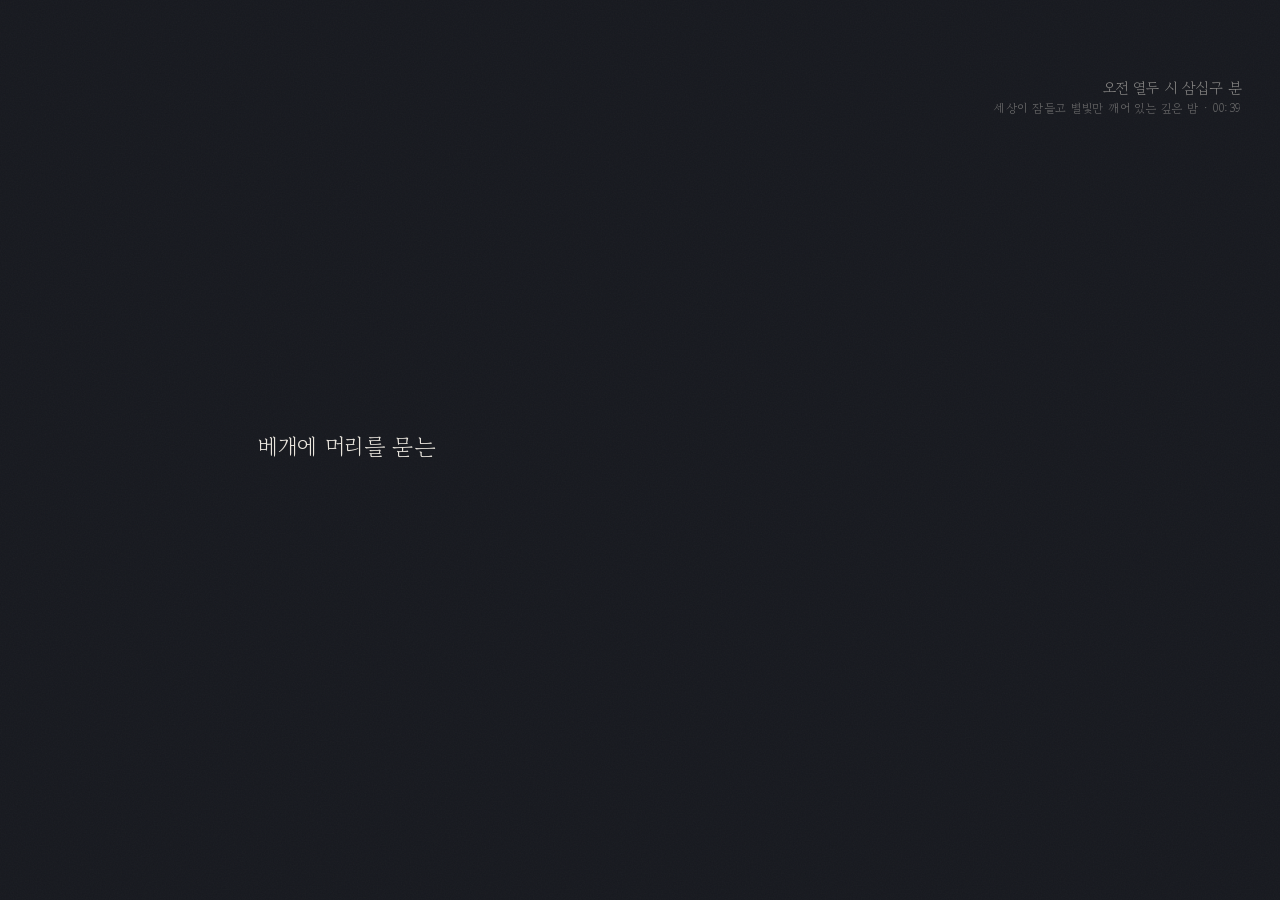
==== index.html @ 90e4124b "Feat: Support clean URL sharing (/dailypoem/:code/) and GitHub Pages 404 redirection" ====
<!DOCTYPE html>
<html lang="ko">
<head>
  <meta charset="UTF-8" />
  <meta name="viewport" content="width=device-width, initial-scale=1.0, maximum-scale=1.0, user-scalable=no, viewport-fit=cover" />
  <meta http-equiv="Cache-Control" content="no-cache, no-store, must-revalidate" />
  <meta http-equiv="Pragma" content="no-cache" />
  <meta http-equiv="Expires" content="0" />
  <meta name="apple-mobile-web-app-capable" content="yes" />
  <meta name="apple-mobile-web-app-status-bar-style" content="black-translucent" />
  <title>감성 타이핑 시집 · 독립형 전자책 & 태블릿 시집 액자</title>
  <meta name="description" content="지친 하루 끝에 한 글자씩 천천히 필사되듯 피어나는 1,000편의 한국어 위로시와 시드 기반 재즈·자연의 소리를 담은 독립형 전자책 감성 시집" />
  <meta name="theme-color" content="#FBF8F3" />

  <!-- Favicon & Apple Touch Icon (300KB 미만 초경량 자체 호스팅 PNG) -->
  <link rel="icon" type="image/png" sizes="64x64" href="./favicon.png" />
  <link rel="apple-touch-icon" sizes="180x180" href="./apple-touch-icon.png" />

  <!-- Open Graph / 카카오톡·SNS 공유 미리보기 메타 태그 (1200x630, 25.3KB 초경량 PNG) -->
  <meta property="og:type" content="website" />
  <meta property="og:locale" content="ko_KR" />
  <meta property="og:site_name" content="감성 타이핑 시집 (Daily Poem)" />
  <meta property="og:url" content="https://poeticecho.github.io/dailypoem/" />
  <meta property="og:title" content="감성 타이핑 시집 · 시와 여백이 머무는 시간" />
  <meta property="og:description" content="1,000편의 다정한 한국어 위로시 · 5대 정예 서체 · 자체 내장 재즈 & 앰비언스 라디오" />
  <meta property="og:image" content="https://poeticecho.github.io/dailypoem/og-image.png" />
  <meta property="og:image:type" content="image/png" />
  <meta property="og:image:width" content="1200" />
  <meta property="og:image:height" content="630" />
  <meta property="og:image:alt" content="감성 타이핑 시집 - 너무 애쓰지 않아도 괜찮다" />

  <!-- Twitter / X Card -->
  <meta name="twitter:card" content="summary_large_image" />
  <meta name="twitter:title" content="감성 타이핑 시집 · 시와 여백이 머무는 시간" />
  <meta name="twitter:description" content="1,000편의 다정한 한국어 위로시 · 5대 정예 서체 · 자체 내장 재즈 & 앰비언스 라디오" />
  <meta name="twitter:image" content="https://poeticecho.github.io/dailypoem/og-image.png" />

  <!-- 1. 자체 호스팅 로컬 서체 번들 최우선 로드 -->
  <link rel="stylesheet" href="./fonts/local-fonts.css" onerror="this.remove()">

  <!-- 2. 로컬 ./fonts/ 미구축 환경을 위한 하이브리드 폴백 -->
  <link rel="stylesheet" href="https://hangeul.pstatic.net/hangeul_static/css/maru-buri.css">
  <link href="https://fonts.googleapis.com/css2?family=Gowun+Dodum&family=Gowun+Batang:wght@400;700&family=Noto+Serif+KR:wght@300;400;600&family=Nanum+Myeongjo:wght@400;700;800&display=swap" rel="stylesheet">

  <style>
    /* 5대 정예 서체 로컬 파일(./fonts/) 최우선 @font-face 정의 */
    @font-face {
      font-family: 'Gowun Dodum';
      font-weight: 400;
      font-style: normal;
      src: local('Gowun Dodum'), local('GowunDodum-Regular'),
           url('./fonts/GowunDodum-Regular.woff2') format('woff2');
      font-display: swap;
    }
    @font-face {
      font-family: 'Gowun Batang';
      font-weight: 400;
      font-style: normal;
      src: local('Gowun Batang'), local('GowunBatang-Regular'),
           url('./fonts/GowunBatang-Regular.woff2') format('woff2');
      font-display: swap;
    }
    @font-face {
      font-family: 'MaruBuri';
      font-weight: 400;
      font-style: normal;
      src: local('MaruBuri'), local('MaruBuri-Regular'),
           url('./fonts/MaruBuri-Regular.woff2') format('woff2'),
           url('https://hangeul.pstatic.net/hangeul_static/webfont/MaruBuri/MaruBuri-Regular.woff2') format('woff2');
      font-display: swap;
    }
    @font-face {
      font-family: 'Noto Serif KR';
      font-weight: 400;
      font-style: normal;
      src: local('Noto Serif KR'), local('NotoSerifKR-Regular'),
           url('./fonts/NotoSerifKR-Regular.woff2') format('woff2');
      font-display: swap;
    }
    @font-face {
      font-family: 'Nanum Myeongjo';
      font-weight: 400;
      font-style: normal;
      src: local('Nanum Myeongjo'), local('NanumMyeongjo'),
           url('./fonts/NanumMyeongjo-Regular.woff2') format('woff2');
      font-display: swap;
    }

    :root {
      --font-size: 23px;
      --poem-line-height: 2.18;
      --stanza-gap: 0.68em;
      --container-v-pad: 1.1rem;
      --clock-opacity: 0.52;
      --clock-scale: 1;
      --poem-shift-x: 0px;
      --poem-shift-y: 0px;
      --stage-v-pad: max(env(safe-area-inset-top, 0px), env(safe-area-inset-bottom, 0px), 1.8rem);
    }

    * {
      box-sizing: border-box;
      -webkit-tap-highlight-color: transparent;
    }

    html {
      -webkit-font-smoothing: subpixel-antialiased;
      -moz-osx-font-smoothing: auto;
      font-smooth: always;
      text-rendering: optimizeLegibility;
      font-kerning: normal;
      height: 100%;
    }

    body {
      margin: 0;
      padding: 0;
      font-size: var(--font-size);
      -webkit-font-smoothing: subpixel-antialiased;
      -moz-osx-font-smoothing: auto;
      font-smooth: always;
      text-rendering: optimizeLegibility;
      transition: background 1.8s cubic-bezier(0.4, 0, 0.2, 1), color 1.4s cubic-bezier(0.4, 0, 0.2, 1);
      min-height: 100vh;
      min-height: 100dvh;
      height: 100%;
      overflow-x: hidden;
      overflow-y: auto;
      position: relative;
      user-select: none;
      display: flex;
      flex-direction: column;
    }

    #viewport-stage {
      flex: 1 0 auto;
      min-height: 100dvh;
      width: 100%;
      display: flex;
      flex-direction: column;
      justify-content: center;
      align-items: center;
      padding-top: var(--stage-v-pad);
      padding-bottom: var(--stage-v-pad);
      padding-left: 2.5%;
      padding-right: 2.5%;
      box-sizing: border-box;
      position: relative;
      z-index: 20;
    }

    #poem-container {
      position: relative;
      z-index: 30;
      width: 95%;
      max-width: 780px;
      padding: var(--container-v-pad) 0.5rem;
      margin: auto 0;
      box-sizing: border-box;
      transform: translate(var(--poem-shift-x), var(--poem-shift-y));
      transition: transform 2s ease, text-align 0.4s ease;
      pointer-events: none;
    }

    #poem {
      white-space: pre;
      line-height: var(--poem-line-height);
      letter-spacing: -0.015em;
      word-break: keep-all;
      display: block;
      width: 100%;
      margin: 0;
      padding: 0;
      text-align: inherit;
      -webkit-font-smoothing: subpixel-antialiased;
      -moz-osx-font-smoothing: auto;
      font-smooth: always;
      text-rendering: optimizeLegibility;
      opacity: 1;
      filter: blur(0px);
      transform: translateY(0);
      transition: opacity 0.85s cubic-bezier(0.4, 0, 0.2, 1),
                  filter 0.85s cubic-bezier(0.4, 0, 0.2, 1),
                  transform 0.85s cubic-bezier(0.4, 0, 0.2, 1);
    }

    #poem.fade-out {
      opacity: 0;
      filter: blur(6px);
      transform: translateY(-8px);
    }

    .stanza-gap {
      display: block;
      height: var(--stanza-gap);
      line-height: 0;
      font-size: 1em;
      user-select: none;
    }

    .cursor {
      display: inline-block;
      font-family: inherit;
      font-weight: 300;
      font-size: 0.95em;
      line-height: 1;
      color: currentColor;
      margin-left: 3px;
      position: relative;
      top: 3px;
      text-shadow: 0 0 5px currentColor;
      animation: breathe 1.4s ease-in-out infinite;
    }

    @keyframes breathe {
      0%, 100% { opacity: 0.82; }
      50% { opacity: 0.12; }
    }

    /* 📖 전자책 3분할 터치 인터랙션 레이어 (좌측 / 중앙 / 우측 각각 최초 1회만 가이드 표출) */
    #ereader-touch-zone {
      position: fixed;
      inset: 0;
      z-index: 25;
      display: flex;
      pointer-events: auto;
      user-select: none;
    }
    .touch-zone-col {
      height: 100%;
      cursor: pointer;
      position: relative;
    }
    #zone-prev { width: 28%; }
    #zone-center { width: 44%; }
    #zone-next { width: 28%; }

    /* 💖 인스타그램 스타일 중앙 더블탭 하트 블룸 애니메이션 (숫자 노출 없이 감성 하트만 피어남) */
    #heart-burst {
      position: fixed;
      top: 50%;
      left: 50%;
      transform: translate(-50%, -50%) scale(0);
      z-index: 190;
      pointer-events: none;
      opacity: 0;
      filter: drop-shadow(0 8px 24px rgba(214, 90, 90, 0.35));
    }
    #heart-burst.animate {
      animation: heartBloom 0.95s cubic-bezier(0.175, 0.885, 0.32, 1.275) forwards;
    }
    @keyframes heartBloom {
      0% { transform: translate(-50%, -50%) scale(0); opacity: 0; }
      25% { transform: translate(-50%, -50%) scale(1.18); opacity: 0.92; }
      45% { transform: translate(-50%, -50%) scale(0.96); opacity: 0.95; }
      70% { transform: translate(-50%, -50%) scale(1.04); opacity: 0.88; }
      100% { transform: translate(-50%, -58%) scale(1.12); opacity: 0; }
    }

    /* 💬 전자책 조작 피드백 팝업 알림 (HUD) */
    #touch-hud {
      position: fixed;
      top: 50%;
      left: 50%;
      transform: translate(-50%, -50%) scale(0.92);
      background: rgba(28, 32, 38, 0.86);
      color: #F0F4F8;
      backdrop-filter: blur(14px);
      -webkit-backdrop-filter: blur(14px);
      padding: 0.72rem 1.35rem;
      border-radius: 9999px;
      border: 1px solid rgba(255, 255, 255, 0.16);
      font-family: 'Gowun Dodum', sans-serif;
      font-size: 0.88rem;
      box-shadow: 0 10px 30px rgba(0, 0, 0, 0.28);
      z-index: 180;
      pointer-events: none;
      opacity: 0;
      transition: opacity 0.25s ease, transform 0.25s cubic-bezier(0.34, 1.56, 0.64, 1);
      display: flex;
      align-items: center;
      gap: 0.5rem;
      white-space: nowrap;
    }
    body:not(.dark-ui) #touch-hud {
      background: rgba(250, 246, 238, 0.92);
      color: #2F2A25;
      border-color: rgba(0, 0, 0, 0.12);
    }
    #touch-hud.show {
      opacity: 1;
      transform: translate(-50%, -50%) scale(1);
    }

    /* 🕰️ 다이나믹 감성 시계 */
    #ambient-clock {
      position: fixed;
      z-index: 10;
      pointer-events: none;
      opacity: var(--clock-opacity);
      transform: scale(var(--clock-scale));
      transition: opacity 0.9s cubic-bezier(0.4, 0, 0.2, 1),
                  top 1.2s cubic-bezier(0.4, 0, 0.2, 1),
                  bottom 1.2s cubic-bezier(0.4, 0, 0.2, 1),
                  left 1.2s cubic-bezier(0.4, 0, 0.2, 1),
                  right 1.2s cubic-bezier(0.4, 0, 0.2, 1),
                  transform 0.9s cubic-bezier(0.4, 0, 0.2, 1);
      display: flex;
      flex-direction: column;
      gap: 0.25rem;
      max-width: 320px;
    }
    #ambient-clock.clock-fade { opacity: 0 !important; }
    #ambient-clock.clock-hidden { display: none !important; }

    #ambient-clock.pos-top-left { top: 2.2rem; left: 2.4rem; text-align: left; align-items: flex-start; }
    #ambient-clock.pos-bottom-left { bottom: 2.2rem; left: 2.4rem; text-align: left; align-items: flex-start; }
    #ambient-clock.pos-bottom-right { bottom: 2.2rem; right: 2.4rem; text-align: right; align-items: flex-end; }
    #ambient-clock.pos-top-right { top: 4.8rem; right: 2.4rem; text-align: right; align-items: flex-end; }
    #ambient-clock.pos-bottom-center { bottom: 2rem; left: 50%; transform: translateX(-50%) scale(var(--clock-scale)); text-align: center; align-items: center; }

    .clock-poetic-main { font-size: 0.93rem; font-weight: 400; letter-spacing: -0.01em; line-height: 1.5; }
    .clock-poetic-sub { font-size: 0.74rem; opacity: 0.72; letter-spacing: 0.04em; }
    .clock-digital-large { font-size: 2.1rem; font-weight: 300; letter-spacing: 0.04em; line-height: 1.1; }
    .clock-vertical-wrap { writing-mode: vertical-rl; text-orientation: upright; font-size: 0.86rem; letter-spacing: 0.16em; line-height: 1.8; max-height: 220px; border-right: 1px solid currentColor; padding-right: 0.55rem; }
    .clock-analog-row { display: flex; align-items: center; gap: 0.65rem; }

    /* 📻 하단 미니멀 상태 표시줄 */
    #status-caption {
      position: fixed;
      bottom: 1.1rem;
      left: 50%;
      transform: translateX(-50%);
      z-index: 15;
      font-size: 0.72rem;
      letter-spacing: 0.03em;
      opacity: 0.38;
      display: flex;
      align-items: center;
      gap: 0.6rem;
      pointer-events: none;
      transition: opacity 0.5s ease;
      white-space: nowrap;
    }
    .radio-wave-dot {
      display: inline-block;
      width: 6px;
      height: 6px;
      border-radius: 50%;
      background: currentColor;
      animation: radioPulse 2s ease-in-out infinite;
    }
    @keyframes radioPulse {
      0%, 100% { opacity: 0.3; transform: scale(0.85); }
      50% { opacity: 1; transform: scale(1.2); }
    }

    /* 🪶 상단 미니멀 트리거 아이콘 (평소엔 0% 완전 투명화) */
    #nav-trigger-wrap {
      position: fixed;
      top: max(env(safe-area-inset-top, 0px), 1.1rem);
      right: max(env(safe-area-inset-right, 0px), 1.2rem);
      z-index: 160;
    }

    #gear-trigger-btn {
      width: 40px;
      height: 40px;
      border-radius: 50%;
      background: rgba(128, 128, 128, 0.14);
      color: inherit;
      border: 1px solid rgba(128, 128, 128, 0.22);
      backdrop-filter: blur(12px);
      -webkit-backdrop-filter: blur(12px);
      display: flex;
      align-items: center;
      justify-content: center;
      cursor: pointer;
      opacity: 0.35;
      transition: opacity 0.4s ease, transform 0.25s ease, background 0.3s ease;
      box-shadow: 0 4px 16px rgba(0, 0, 0, 0.06);
    }
    #gear-trigger-btn:hover, #gear-trigger-btn:focus-visible {
      opacity: 1 !important;
      transform: scale(1.06);
      background: rgba(128, 128, 128, 0.25);
    }

    body.idle-zen #gear-trigger-btn {
      opacity: 0 !important;
      pointer-events: none;
    }
    body.active-touch #gear-trigger-btn {
      opacity: 0.45;
      pointer-events: auto;
    }

    /* 일반 설정 팝업 메뉴: 최상단 '현재 시 공유하기' + '음악 켜기' + 탐색/전체화면/상세설정 */
    #controls-popup {
      position: absolute;
      top: calc(100% + 0.5rem);
      right: 0;
      background: rgba(250, 247, 242, 0.96);
      color: #2E2925;
      border: 1px solid rgba(128, 128, 128, 0.28);
      backdrop-filter: blur(20px);
      -webkit-backdrop-filter: blur(20px);
      border-radius: 18px;
      padding: 0.45rem 0.52rem;
      box-shadow: 0 16px 40px rgba(0, 0, 0, 0.18);
      display: flex;
      flex-direction: column;
      gap: 0.26rem;
      min-width: 182px;
      opacity: 0;
      pointer-events: none;
      transform: translateY(-8px) scale(0.96);
      transform-origin: top right;
      transition: all 0.24s cubic-bezier(0.4, 0, 0.2, 1);
      z-index: 170;
    }
    body.dark-ui #controls-popup {
      background: rgba(26, 29, 36, 0.96);
      color: #E6E9EF;
      border-color: rgba(255, 255, 255, 0.16);
    }
    #controls-popup.open {
      opacity: 1;
      pointer-events: auto;
      transform: translateY(0) scale(1);
    }

    .popup-item-btn {
      background: rgba(128, 128, 128, 0.06);
      border: 1px solid transparent;
      color: inherit;
      font-family: 'Gowun Dodum', sans-serif;
      font-size: 0.81rem;
      padding: 0.38rem 0.62rem;
      border-radius: 10px;
      cursor: pointer;
      display: flex;
      align-items: center;
      gap: 0.5rem;
      transition: all 0.2s ease;
      white-space: nowrap;
      text-align: left;
      width: 100%;
      text-decoration: none;
    }
    .popup-item-btn:hover {
      background: rgba(128, 128, 128, 0.16);
      transform: translateX(-2px);
    }
    .popup-item-btn.active-toggle {
      background: rgba(128, 128, 128, 0.24);
      border-color: currentColor;
      font-weight: 700;
    }
    .popup-divider {
      height: 1px;
      background: rgba(128, 128, 128, 0.18);
      margin: 0.1rem 0.2rem;
    }

    /* 🎷 자체 내장 Pixelmood Graphite 카세트 플레이어 위젯 */
    #pixelmood-dock {
      position: fixed;
      bottom: max(env(safe-area-inset-bottom, 0px), 1.6rem);
      right: max(env(safe-area-inset-right, 0px), 1.2rem);
      width: 256px;
      z-index: 150;
      background: linear-gradient(180deg, #282B30 0%, #1C1E22 100%);
      color: #E2E6EC;
      border: 1px solid #3B4048;
      border-radius: 14px;
      box-shadow: 0 14px 34px rgba(0, 0, 0, 0.36), inset 0 1px 0 rgba(255, 255, 255, 0.08);
      padding: 0.65rem 0.7rem 0.7rem;
      display: none;
      flex-direction: column;
      gap: 0.5rem;
      font-family: 'Gowun Dodum', monospace, sans-serif;
      opacity: 0.94;
      transition: opacity 0.3s ease, transform 0.3s ease;
    }
    #pixelmood-dock.open { display: flex; }
    #pixelmood-dock:hover { opacity: 1; }

    .pm-top-row { display: flex; align-items: center; justify-content: space-between; font-size: 0.68rem; color: #9AA3B0; }
    .pm-badge { background: #141619; padding: 0.12rem 0.42rem; border-radius: 4px; border: 1px solid #32363E; color: #A8D8B9; font-family: monospace; font-size: 0.66rem; }
    .pm-close-btn { background: none; border: none; color: #9AA3B0; cursor: pointer; font-size: 0.8rem; padding: 0 0.2rem; }
    .pm-screen-box { position: relative; background: #0F1115; border: 2px solid #14161A; border-radius: 8px; overflow: hidden; height: 88px; box-shadow: inset 0 2px 8px rgba(0, 0, 0, 0.7); }
    #pm-pixel-canvas { width: 100%; height: 100%; display: block; image-rendering: pixelated; }
    .pm-lcd-overlay { position: absolute; inset: 0; padding: 0.38rem 0.5rem; display: flex; flex-direction: column; justify-content: space-between; pointer-events: none; font-family: monospace; }
    .pm-lcd-top { display: flex; justify-content: space-between; font-size: 0.65rem; color: #F4D06F; }
    .pm-lcd-bottom { display: flex; justify-content: space-between; align-items: flex-end; font-size: 0.62rem; color: #C8D6E5; }
    .pm-controls-row { display: grid; grid-template-columns: 1fr 1.3fr 1fr; gap: 0.38rem; }
    .pm-hw-btn { background: linear-gradient(180deg, #353941 0%, #26292F 100%); border: 1px solid #454A54; color: #E2E6EC; border-radius: 7px; padding: 0.36rem 0; font-family: monospace; font-size: 0.75rem; font-weight: 700; cursor: pointer; display: flex; align-items: center; justify-content: center; box-shadow: 0 2px 4px rgba(0, 0, 0, 0.35); }
    .pm-hw-btn:active, .pm-hw-btn.pm-active { transform: translateY(1px); background: #1E2228; border-color: #78A890; color: #A8D8B9; }

    /* ⚙️ 상세 액자 설정 모달 */
    #settings-backdrop {
      position: fixed;
      inset: 0;
      background: rgba(0, 0, 0, 0.34);
      backdrop-filter: blur(4px);
      -webkit-backdrop-filter: blur(4px);
      z-index: 200;
      opacity: 0;
      pointer-events: none;
      transition: opacity 0.28s ease;
    }
    #settings-backdrop.open {
      opacity: 1;
      pointer-events: auto;
    }

    #settings-modal {
      position: fixed;
      top: 50%;
      left: 50%;
      transform: translate(-50%, -48%) scale(0.96);
      width: min(92vw, 430px);
      max-height: calc(100dvh - max(env(safe-area-inset-top, 16px), 24px) - max(env(safe-area-inset-bottom, 16px), 24px));
      z-index: 210;
      background: rgba(250, 247, 242, 0.97);
      color: #2E2925;
      backdrop-filter: blur(20px);
      -webkit-backdrop-filter: blur(20px);
      border: 1px solid rgba(128, 128, 128, 0.25);
      border-radius: 20px;
      box-shadow: 0 20px 50px rgba(0, 0, 0, 0.24);
      font-family: 'Gowun Dodum', sans-serif;
      font-size: 0.82rem;
      display: flex;
      flex-direction: column;
      overflow: hidden;
      opacity: 0;
      pointer-events: none;
      transition: all 0.28s cubic-bezier(0.4, 0, 0.2, 1);
    }
    body.dark-ui #settings-modal {
      background: rgba(26, 29, 36, 0.97);
      color: #E6E9EF;
      border-color: rgba(255, 255, 255, 0.15);
    }
    #settings-modal.open {
      opacity: 1;
      pointer-events: auto;
      transform: translate(-50%, -50%) scale(1);
    }

    .settings-header {
      flex: 0 0 auto;
      display: flex;
      align-items: center;
      justify-content: space-between;
      border-bottom: 1px solid rgba(128, 128, 128, 0.18);
      padding: 0.78rem 1.15rem;
      background: inherit;
      z-index: 5;
    }
    .settings-title {
      font-family: 'Gowun Batang', serif;
      font-size: 0.98rem;
      font-weight: 700;
      margin: 0;
    }
    .close-btn {
      flex: 0 0 auto;
      background: rgba(128, 128, 128, 0.1);
      border: 1px solid rgba(128, 128, 128, 0.25);
      color: inherit;
      width: 28px;
      height: 28px;
      border-radius: 50%;
      cursor: pointer;
      display: flex;
      align-items: center;
      justify-content: center;
      font-size: 0.88rem;
      line-height: 1;
    }
    .close-btn:hover {
      background: rgba(128, 128, 128, 0.22);
    }

    .settings-body {
      flex: 1 1 auto;
      overflow-y: auto;
      padding: 0.65rem 1.15rem 0.85rem;
    }

    .settings-section {
      margin-bottom: 0.68rem;
      padding-bottom: 0.58rem;
      border-bottom: 1px dashed rgba(128, 128, 128, 0.18);
    }
    .settings-section:last-child {
      margin-bottom: 0;
      padding-bottom: 0;
      border-bottom: none;
    }
    .sec-label {
      font-family: 'Gowun Batang', serif;
      font-size: 0.82rem;
      font-weight: 700;
      margin-bottom: 0.4rem;
      display: flex;
      align-items: center;
      justify-content: space-between;
    }
    .setting-row {
      display: flex;
      align-items: center;
      justify-content: space-between;
      gap: 0.5rem;
      margin-bottom: 0.34rem;
      font-size: 0.78rem;
    }
    .setting-row:last-child {
      margin-bottom: 0;
    }
    .setting-row > span:first-child {
      flex: 1 1 auto;
      white-space: nowrap;
      overflow: hidden;
      text-overflow: ellipsis;
    }
    .setting-select, .setting-range, .setting-input, .setting-action-btn {
      font-family: inherit;
      font-size: 0.76rem;
      padding: 0.25rem 0.46rem;
      border-radius: 8px;
      border: 1px solid rgba(128, 128, 128, 0.3);
      background: rgba(128, 128, 128, 0.08);
      color: inherit;
      outline: none;
      text-decoration: none;
      display: inline-flex;
      align-items: center;
      gap: 0.3rem;
    }
    .setting-select {
      width: 162px;
      max-width: 48vw;
      text-overflow: ellipsis;
    }
    .setting-action-btn {
      cursor: pointer;
      white-space: nowrap;
    }
    .setting-action-btn:hover {
      background: rgba(128, 128, 128, 0.18);
    }
    .setting-input {
      width: 96px;
      text-align: center;
      font-family: monospace;
    }
    .setting-range {
      padding: 0;
      width: 120px;
      accent-color: #6B5B4D;
    }

    .toggle-switch { position: relative; display: inline-block; width: 38px; height: 20px; flex: 0 0 auto; }
    .toggle-switch input { opacity: 0; width: 0; height: 0; }
    .slider-round { position: absolute; cursor: pointer; inset: 0; background-color: rgba(128, 128, 128, 0.3); transition: 0.25s; border-radius: 20px; }
    .slider-round:before { position: absolute; content: ""; height: 14px; width: 14px; left: 3px; bottom: 3px; background-color: #fff; transition: 0.25s; border-radius: 50%; }
    input:checked + .slider-round { background-color: #5C4B3B; }
    body.dark-ui input:checked + .slider-round { background-color: #8FA89B; }
    input:checked + .slider-round:before { transform: translateX(18px); }

    @media (max-width: 640px) {
      :root {
        --font-size: 20px;
        --stage-v-pad: max(env(safe-area-inset-top, 0px), env(safe-area-inset-bottom, 0px), 1.6rem);
      }
      #poem-container {
        width: 95%;
        padding: var(--container-v-pad) 0.2rem;
      }
      #ambient-clock.pos-top-left, #ambient-clock.pos-top-right { top: 1rem; }
      #ambient-clock.pos-bottom-left, #ambient-clock.pos-bottom-right { bottom: 2rem; }
      #pixelmood-dock {
        right: 50%;
        transform: translateX(50%);
        bottom: 2rem;
      }
    }
  </style>
</head>
<body>
  <!-- 은은한 아날로그 종이 질감 오버레이 -->
  <svg id="paper-texture" aria-hidden="true" style="position:fixed;top:0;left:0;width:100vw;height:100vh;pointer-events:none;opacity:0.028;z-index:999;">
    <filter id="noise">
      <feTurbulence type="fractalNoise" baseFrequency="0.75" numOctaves="3" stitchTiles="stitch" />
    </filter>
    <rect width="100%" height="100%" filter="url(#noise)" />
  </svg>

  <!-- 📖 전자책 3분할 터치 인터랙션 영역 (기본 브라우저 title 툴팁 제거 & 구역별 최초 1회만 소프트 안내 표출) -->
  <div id="ereader-touch-zone" aria-label="전자책 터치 영역">
    <div id="zone-prev" class="touch-zone-col"></div>
    <div id="zone-center" class="touch-zone-col"></div>
    <div id="zone-next" class="touch-zone-col"></div>
  </div>

  <!-- 💖 인스타그램 스타일 중앙 더블클릭/더블탭 하트 애니메이션 -->
  <div id="heart-burst" aria-hidden="true">
    <svg width="86" height="86" viewBox="0 0 24 24" fill="#D96B6B" stroke="#FBF8F3" stroke-width="1.2" stroke-linecap="round" stroke-linejoin="round">
      <path d="M20.84 4.61a5.5 5.5 0 0 0-7.78 0L12 5.67l-1.06-1.06a5.5 5.5 0 0 0-7.78 7.78l1.06 1.06L12 21.23l7.78-7.78 1.06-1.06a5.5 5.5 0 0 0 0-7.78z"></path>
    </svg>
  </div>

  <!-- 💬 전자책 조작 피드백 팝업 알림 (HUD) -->
  <div id="touch-hud" role="status" aria-live="polite">
    <span id="hud-icon"></span>
    <span id="hud-text"></span>
  </div>

  <!-- 🕰️ 다이나믹 감성 시계 -->
  <aside id="ambient-clock" class="pos-bottom-right" aria-label="현재 시간">
    <div id="clock-content"></div>
  </aside>

  <!-- 🪶 상단 미니멀 설정 트리거 버튼 -->
  <div id="nav-trigger-wrap" onmouseenter="openControlsPopupOnHover()">
    <button id="gear-trigger-btn" onclick="toggleControlsPopup()" aria-label="설정 메뉴 열기">
      <svg width="18" height="18" viewBox="0 0 24 24" fill="none" stroke="currentColor" stroke-width="2" stroke-linecap="round" stroke-linejoin="round">
        <circle cx="12" cy="12" r="3"></circle>
        <path d="M19.4 15a1.65 1.65 0 0 0 .33 1.82l.06.06a2 2 0 0 1 0 2.83 2 2 0 0 1-2.83 0l-.06-.06a1.65 1.65 0 0 0-1.82-.33 1.65 1.65 0 0 0-1 1.51V21a2 2 0 0 1-2 2 2 2 0 0 1-2-2v-.09A1.65 1.65 0 0 0 9 19.4a1.65 1.65 0 0 0-1.82.33l-.06.06a2 2 0 0 1-2.83 0 2 2 0 0 1 0-2.83l.06-.06a1.65 1.65 0 0 0 .33-1.82 1.65 1.65 0 0 0-1.51-1H3a2 2 0 0 1-2-2 2 2 0 0 1 2-2h.09A1.65 1.65 0 0 0 4.6 9a1.65 1.65 0 0 0-.33-1.82l-.06.06a2 2 0 0 1 0-2.83 2 2 0 0 1 2.83 0l.06.06a1.65 1.65 0 0 0 1.82.33H9a1.65 1.65 0 0 0 1-1.51V3a2 2 0 0 1 2-2 2 2 0 0 1 2 2v.09a1.65 1.65 0 0 0 1 1.51 1.65 1.65 0 0 0 1.82-.33l.06-.06a2 2 0 0 1 2.83 0 2 2 0 0 1 0 2.83l-.06.06a1.65 1.65 0 0 0-.33 1.82V9a1.65 1.65 0 0 0 1.51 1H21a2 2 0 0 1 2 2 2 2 0 0 1-2 2h-.09a1.65 1.65 0 0 0-1.51 1z"></path>
      </svg>
    </button>

    <!-- 일반 설정 팝업 메뉴: 최상단 '현재 시 공유하기' + '음악 켜기' + 탐색/전체화면/통계/상세설정 -->
    <div id="controls-popup" role="menu">
      <button class="popup-item-btn" id="popShareBtn" onclick="shareCurrentPoem(); closeControlsPopup();">
        <svg width="14" height="14" viewBox="0 0 24 24" fill="none" stroke="currentColor" stroke-width="2" stroke-linecap="round" stroke-linejoin="round">
          <circle cx="18" cy="5" r="3"></circle>
          <circle cx="6" cy="12" r="3"></circle>
          <circle cx="18" cy="19" r="3"></circle>
          <line x1="8.59" y1="13.51" x2="15.42" y2="17.49"></line>
          <line x1="15.41" y1="6.51" x2="8.59" y2="10.49"></line>
        </svg>
        <span>현재 시 공유하기</span>
      </button>

      <button class="popup-item-btn" id="popMusicBtn" onclick="toggleMusic(); closeControlsPopup();">
        <span id="popMusicIcon">🎵</span>
        <span id="popMusicText">음악 켜기 (Jazz)</span>
      </button>

      <div class="popup-divider"></div>

      <button class="popup-item-btn" onclick="showPrevPoem(); closeControlsPopup();">
        <span>⏮</span>
        <span>이전 시 (좌측 탭)</span>
      </button>

      <button class="popup-item-btn" onclick="showRandomPoem(false); closeControlsPopup();">
        <span>⏭</span>
        <span>다음 시 (우측 탭)</span>
      </button>

      <button class="popup-item-btn" id="popAutoplayBtn" onclick="toggleAutoPlay(); closeControlsPopup();">
        <span id="popAutoplayIcon">⏸</span>
        <span id="popAutoplayText">자동 감상 중 (중앙 탭)</span>
      </button>

      <button class="popup-item-btn" onclick="cycleAlign(); closeControlsPopup();">
        <span>↔</span>
        <span id="popAlignText">정렬: 중앙</span>
      </button>

      <button class="popup-item-btn" id="popFullscreenBtn" onclick="toggleFullscreen(); closeControlsPopup();">
        <span>⛶</span>
        <span id="popFullscreenText">전체 화면 모드</span>
      </button>

      <div class="popup-divider"></div>

      <div style="display:flex;gap:0.25rem;padding:0.1rem 0.15rem;">
        <button class="popup-item-btn" style="justify-content:center;padding:0.32rem 0;" onclick="changeFontSize(-1)">가−</button>
        <button class="popup-item-btn" style="justify-content:center;padding:0.32rem 0;" onclick="changeFontSize(1)">가+</button>
      </div>

      <a class="popup-item-btn" href="./stats.html">
        <span>📊</span>
        <span>인기 시 · 신작 통계</span>
      </a>

      <button class="popup-item-btn" onclick="toggleSettings(true); closeControlsPopup();">
        <span>⚙️</span>
        <span>상세 액자 설정</span>
      </button>
    </div>
  </div>

  <!-- 📱 뷰포트 래퍼: 95% 폭 활용 & 상하 대칭 정렬 & 동일 서체 활자 커서(|) -->
  <div id="viewport-stage">
    <main id="poem-container">
      <div id="poem"><span id="typed"></span><span id="cursor" class="cursor" style="display:none" aria-hidden="true">|</span></div>
    </main>
  </div>

  <!-- 📻 하단 상태 캡션 (기본: 시 번호 책갈피 OFF) -->
  <div id="status-caption">
    <span id="radio-status-badge" style="display:none;">
      <span class="radio-wave-dot"></span>
      <span id="radio-channel-label">JAZZ · SEED #2494034659</span>
    </span>
    <span id="poem-index-badge" style="display:none;"></span>
  </div>

  <!-- 🎷 자체 내장 Pixelmood Graphite 카세트 플레이어 위젯 -->
  <aside id="pixelmood-dock" aria-label="내장 Pixelmood 플레이어">
    <div class="pm-top-row">
      <span>PIXELMOOD · SELF-HOSTED</span>
      <span class="pm-badge" id="pm-status-chip">-READY-</span>
      <button class="pm-close-btn" onclick="togglePixelmoodDock(false)">✕</button>
    </div>

    <div class="pm-screen-box">
      <canvas id="pm-pixel-canvas" width="96" height="42"></canvas>
      <div class="pm-lcd-overlay">
        <div class="pm-lcd-top">
          <span id="pm-lcd-style">STYLE: JAZZ</span>
          <span id="pm-lcd-amb">AMB: RND(L5)</span>
        </div>
        <div class="pm-lcd-bottom">
          <span id="pm-lcd-seed">SEED 2494034659</span>
          <span id="pm-lcd-bpm">72 BPM</span>
        </div>
      </div>
    </div>

    <div class="pm-controls-row">
      <button class="pm-hw-btn" onclick="prevPixelSeed()">|&lt;</button>
      <button class="pm-hw-btn" id="pm-play-btn" onclick="toggleMusic()">▶ PLAY</button>
      <button class="pm-hw-btn" onclick="nextPixelSeed()">&gt;|</button>
    </div>
  </aside>

  <!-- ⚙️ 상세 액자 설정 모달 -->
  <div id="settings-backdrop" onclick="toggleSettings(false)"></div>
  <section id="settings-modal" role="dialog" aria-labelledby="settingsModalTitle">
    <div class="settings-header">
      <h2 class="settings-title" id="settingsModalTitle">✨ 상세 액자 설정</h2>
      <button class="close-btn" onclick="toggleSettings(false)" aria-label="닫기">✕</button>
    </div>

    <div class="settings-body">
      <!-- 섹션 1: 자체 내장 Pixelmood 엔진 & 라디오 방송 설정 -->
      <div class="settings-section">
        <div class="sec-label">
          <span>🎷 배경 음악 & 픽셀 라디오</span>
          <label class="toggle-switch">
            <input type="checkbox" id="chkMusicOn" onchange="setMusicState(this.checked)">
            <span class="slider-round"></span>
          </label>
        </div>

        <div class="setting-row">
          <span>연주 스타일</span>
          <select id="selAudioChannel" class="setting-select" onchange="changeAudioChannel(this.value)">
            <option value="jazz">Jazz (피아노·재즈기타)</option>
            <option value="lofi">Lo-Fi (일렉피아노·브러시)</option>
            <option value="late_fm">심야 FM 93.1 라디오</option>
            <option value="nocturne">녹턴 & 오르골</option>
            <option value="ambient">새벽 숲 싱잉볼 명상</option>
          </select>
        </div>

        <div class="setting-row">
          <span>배경 자연음</span>
          <select id="selAmbientLayer" class="setting-select" onchange="changeAmbientLayer(this.value)">
            <option value="random">자동 블렌딩 (Random)</option>
            <option value="rain">창가 빗소리 (Rain)</option>
            <option value="birds">숲속 산새 (Birds)</option>
            <option value="vinyl">LP 레코드 온기 (Vinyl)</option>
            <option value="none">선율만 듣기 (Off)</option>
          </select>
        </div>

        <div class="setting-row">
          <span>자연음 농도 (Lv.<span id="lblAmbLevel">5</span>)</span>
          <input type="range" id="rngAmbLevel" class="setting-range" min="0" max="10" step="1" value="5" oninput="updateAmbienceLevel(this.value)">
        </div>

        <div class="setting-row">
          <span>음악 볼륨</span>
          <input type="range" id="rngVolume" class="setting-range" min="0.05" max="0.7" step="0.02" value="0.22" oninput="updateVolume(this.value)">
        </div>

        <div class="setting-row">
          <span>작곡 시드 (Seed)</span>
          <div style="display:flex;gap:0.25rem;align-items:center;">
            <input type="text" id="inpSeed" class="setting-input" value="2494034659" onchange="applyCustomSeed(this.value)">
            <button class="setting-action-btn" onclick="applyCustomSeed('2494034659')">기본</button>
            <button class="setting-action-btn" onclick="nextPixelSeed()">🎲</button>
          </div>
        </div>

        <div class="setting-row">
          <span>픽셀 라디오 플레이어</span>
          <button class="setting-action-btn" id="btnModalPixelDock" onclick="togglePixelmoodDock(); toggleSettings(false);">
            📻 미니 플레이어 열기/닫기
          </button>
        </div>
      </div>

      <!-- 섹션 2: 다이나믹 시계 설정 -->
      <div class="settings-section">
        <div class="sec-label">
          <span>🕰️ 다이나믹 감성 시계</span>
          <label class="toggle-switch">
            <input type="checkbox" id="chkClockShow" checked onchange="updateClockConfig()">
            <span class="slider-round"></span>
          </label>
        </div>

        <div class="setting-row">
          <span>시계 위치</span>
          <select id="selClockPos" class="setting-select" onchange="updateClockConfig()">
            <option value="dynamic">다이나믹 (여백 자동 이동)</option>
            <option value="pos-bottom-right">우측 하단 고정</option>
            <option value="pos-bottom-left">좌측 하단 고정</option>
            <option value="pos-top-left">좌측 상단 고정</option>
            <option value="pos-top-right">우측 상단 고정</option>
            <option value="pos-bottom-center">하단 중앙 고정</option>
          </select>
        </div>

        <div class="setting-row">
          <span>시계 형태</span>
          <select id="selClockFormat" class="setting-select" onchange="updateClockConfig()">
            <option value="poetic">감성 한글 시계</option>
            <option value="digital24">미니멀 디지털 (24시)</option>
            <option value="digital12">클래식 디지털 (12시)</option>
            <option value="vertical">세로형 시집 책갈피</option>
            <option value="analog">미니멀 아날로그 바늘</option>
          </select>
        </div>

        <div class="setting-row">
          <span>시계 서체</span>
          <select id="selClockFont" class="setting-select" onchange="updateClockConfig()">
            <option value="sync">시 본문 서체와 동기화</option>
            <option value="'Gowun Dodum', sans-serif">고운돋움 (정돈된 돋움)</option>
            <option value="'Gowun Batang', serif">고운바탕 (감성 명조)</option>
            <option value="'MaruBuri', serif">마루부리 (화면용 명조)</option>
            <option value="'Noto Serif KR', serif">본명조 (다크 최적화)</option>
            <option value="'Nanum Myeongjo', serif">나눔명조 (고전 명조)</option>
          </select>
        </div>

        <div class="setting-row">
          <span>시계 농도</span>
          <input type="range" id="rngClockOpacity" class="setting-range" min="0.2" max="0.85" step="0.05" value="0.52" oninput="updateClockConfig()">
        </div>
      </div>

      <!-- 섹션 3: 태블릿 액자 & 감상 호흡 설정 -->
      <div class="settings-section">
        <div class="sec-label">
          <span>🖼️ 태블릿 시집 액자 & 통계</span>
        </div>

        <div class="setting-row">
          <span>자동 넘김 주기</span>
          <select id="selAutoInterval" class="setting-select" onchange="updateFrameConfig()">
            <option value="18000">18초 (기본 호흡)</option>
            <option value="35000">35초 (여유로운 감상)</option>
            <option value="60000">1분 (차분한 액자)</option>
            <option value="180000">3분 (독서·명상)</option>
            <option value="300000">5분 (인테리어 액자)</option>
          </select>
        </div>

        <div class="setting-row">
          <span>타이핑 속도</span>
          <select id="selTypingSpeed" class="setting-select" onchange="updateFrameConfig()">
            <option value="normal">서정적 필사 호흡 (기본)</option>
            <option value="slow">느린 새벽 호흡</option>
            <option value="fast">경쾌한 산책 호흡</option>
            <option value="instant">즉시 한 페이지 펼치기</option>
          </select>
        </div>

        <div class="setting-row">
          <span>배경 색감 모드</span>
          <select id="selThemeMode" class="setting-select" onchange="updateFrameConfig()">
            <option value="poem">시 고유 팔레트 (기본)</option>
            <option value="time_auto">시간대 연동 (낮/밤 자동)</option>
            <option value="always_light">항상 따스한 한지 (Day)</option>
            <option value="always_dark">항상 고요한 밤 (Night)</option>
          </select>
        </div>

        <div class="setting-row">
          <span>하단 번호 책갈피 표시</span>
          <label class="toggle-switch">
            <input type="checkbox" id="chkShowBadge" onchange="updateFrameConfig()">
            <span class="slider-round"></span>
          </label>
        </div>

        <div class="setting-row">
          <span>인기 시 TOP 10 & 주간 신작</span>
          <a class="setting-action-btn" href="./stats.html">📊 통계 페이지 열기</a>
        </div>
      </div>
    </div>
  </section>

  <script>
    /* =========================================================================
     * 0. 오프라인 비상용 내장 시 뱅크
     * ========================================================================= */
    const FALLBACK_POEMS = [
      {
        id: 1,
        text: "창가에 놓인 물 한 잔이\n아침 햇살을 둥글게 모은다\n\n비워져 있기에\n빛을 가득 담는 마음\n\n오늘의 나도 그렇게 맑기를",
        createdAt: "2026-10-14",
        hearts: 24,
        style: { background: "#FBF8F3", color: "#3C342C", fontFamily: "'Gowun Batang', serif" }
      },
      {
        id: 2,
        text: "느리게 걸어도 괜찮다\n길가의 들꽃은\n\n천천히 걷는 사람에게만\n제 얼굴을 보여준다",
        createdAt: "2026-10-14",
        hearts: 31,
        style: { background: "#F5F3ED", color: "#3E4337", fontFamily: "'Gowun Dodum', sans-serif" }
      },
      {
        id: 3,
        text: "방 안의 불을 하나씩 끄면\n창밖의 별빛이 한 걸음 다가온다\n\n비워낸 자리마다\n고요한 평화가 차오른다",
        createdAt: "2026-10-13",
        hearts: 19,
        style: { background: "#1C2026", color: "#E3E7ED", fontFamily: "'Noto Serif KR', serif" }
      }
    ];

    /* =========================================================================
     * 1. 상태 관리 & 1회성 툴팁 제어 & 공유 링크 파라미터 처리
     * ========================================================================= */
    let reflections = [];
    let currentPoemIndex = 0;
    let currentPoemRawText = "";
    let poemHistory = [];
    let historyPtr = -1;
    let autoPlayInterval = null;
    let isAutoPlaying = true;
    let isTyping = false;
    let isTransitioning = false;
    let typeTimer = null;
    let idleTimer = null;
    let hudTimer = null;
    let wakeLockSentinel = null;
    let sharedInitialPoemIndex = null;

    // 좌측 / 중앙 / 우측 영역 안내 1회 표출 기록 (각 영역당 딱 1회만 표출 후 영구 비표출)
    let zoneGuideShown = { left: false, center: false, right: false };
    try {
      const savedGuide = localStorage.getItem('poetry_zone_guide_once_v1');
      if (savedGuide) Object.assign(zoneGuideShown, JSON.parse(savedGuide));
    } catch (e) {}

    function markZoneGuideShown(zoneKey) {
      zoneGuideShown[zoneKey] = true;
      try {
        localStorage.setItem('poetry_zone_guide_once_v1', JSON.stringify(zoneGuideShown));
      } catch (e) {}
    }

    const CONFIG = {
      fontSize: 23,
      clockShow: true,
      clockPos: 'dynamic',
      clockFormat: 'poetic',
      clockFont: 'sync',
      clockOpacity: 0.52,
      autoIntervalMs: 35000,
      typingSpeed: 'normal',
      themeMode: 'poem',
      showBadge: false,
      audioChannel: 'jazz',
      ambientLayer: 'random',
      ambienceLevel: 5,
      seed: 2494034659,
      volume: 0.22
    };

    function parseUrlParamsIntoConfig() {
      try {
        const params = new URLSearchParams(window.location.search);
        if (params.get('style')) CONFIG.audioChannel = params.get('style');
        if (params.get('ambience')) CONFIG.ambientLayer = params.get('ambience');
        if (params.get('level')) CONFIG.ambienceLevel = Math.max(0, Math.min(10, parseInt(params.get('level'), 10)));
        if (params.get('seed')) CONFIG.seed = parseInt(params.get('seed'), 10) || 2494034659;

        // 1순위: /dailypoem/2341/ 형태의 경로 파싱 (404 리다이렉트 또는 직접 경로)
        const path = window.location.pathname;
        const pathMatch = path.match(/\/(\d{2,})\/?$/);
        
        // 2순위: 세션 스토리지(404 리다이렉트 거쳐온 경우)
        const sessionCode = sessionStorage.getItem('dailypoem_redirect_code');
        if (sessionCode) {
          sessionStorage.removeItem('dailypoem_redirect_code');
        }
        
        const cleanCode = pathMatch ? pathMatch[1] : sessionCode;

        if (cleanCode && /^\d{2,}$/.test(cleanCode)) {
          // 마지막 1자리는 오토플레이 여부 (1: ON, 0: OFF), 앞자리는 시 번호
          const autoplayFlag = cleanCode.slice(-1);
          const poemIdx = parseInt(cleanCode.slice(0, -1), 10);

          if (!isNaN(poemIdx)) {
            sharedInitialPoemIndex = poemIdx;
            isAutoPlaying = (autoplayFlag === '1');
          }
        } else if (params.has('poem')) {
          // 기존 ?poem=번호 쿼리 호환성 유지
          const pIdx = parseInt(params.get('poem'), 10);
          if (!isNaN(pIdx) && pIdx >= 0) {
            sharedInitialPoemIndex = pIdx;
            isAutoPlaying = false;
          }
        } else if (window.location.hash) {
          // 해시(#2341) 호환성 유지
          const hashCode = window.location.hash.replace('#', '');
          if (/^\d{2,}$/.test(hashCode)) {
            const autoplayFlag = hashCode.slice(-1);
            const poemIdx = parseInt(hashCode.slice(0, -1), 10);
            if (!isNaN(poemIdx)) {
              sharedInitialPoemIndex = poemIdx;
              isAutoPlaying = (autoplayFlag === '1');
            }
          }
        }

        if (params.get('autoplay') === '0') {
          isAutoPlaying = false;
        } else if (params.get('autoplay') === '1') {
          isAutoPlaying = true;
        }
      } catch (e) {}
    }

    function loadSavedConfig() {
      try {
        const saved = localStorage.getItem('poetry_self_hosted_config_v6');
        if (saved) Object.assign(CONFIG, JSON.parse(saved));
      } catch (e) {}
      parseUrlParamsIntoConfig();
      applyConfigToUI();
    }

    function saveConfig() {
      try {
        localStorage.setItem('poetry_self_hosted_config_v6', JSON.stringify(CONFIG));
      } catch (e) {}
    }

    function applyConfigToUI() {
      document.documentElement.style.setProperty('--clock-opacity', CONFIG.clockOpacity);

      document.getElementById('chkClockShow').checked = CONFIG.clockShow;
      document.getElementById('selClockPos').value = CONFIG.clockPos;
      document.getElementById('selClockFormat').value = CONFIG.clockFormat;
      document.getElementById('selClockFont').value = CONFIG.clockFont;
      document.getElementById('rngClockOpacity').value = CONFIG.clockOpacity;

      document.getElementById('selAutoInterval').value = String(CONFIG.autoIntervalMs);
      document.getElementById('selTypingSpeed').value = CONFIG.typingSpeed;
      document.getElementById('selThemeMode').value = CONFIG.themeMode;
      document.getElementById('chkShowBadge').checked = CONFIG.showBadge;

      const badge = document.getElementById("poem-index-badge");
      if (badge) badge.style.display = CONFIG.showBadge ? 'inline' : 'none';

      document.getElementById('selAudioChannel').value = CONFIG.audioChannel;
      document.getElementById('selAmbientLayer').value = CONFIG.ambientLayer;
      document.getElementById('rngAmbLevel').value = CONFIG.ambienceLevel;
      document.getElementById('lblAmbLevel').textContent = CONFIG.ambienceLevel;
      document.getElementById('inpSeed').value = String(CONFIG.seed);
      document.getElementById('rngVolume').value = CONFIG.volume;

      if (currentPoemRawText) {
        applyArtisticTypographyForPoem(currentPoemRawText);
      }
    }

    /* =========================================================================
     * 2. 예술적 타이포그래피 조판 엔진
     * ========================================================================= */
    function applyArtisticTypographyForPoem(poemText) {
      const rawLines = (poemText || "").split('\n');
      const nonEmptyLines = rawLines.map(l => l.trim()).filter(Boolean);
      const lineCount = nonEmptyLines.length;
      const stanzaBreaks = ((poemText || "").match(/\n\n/g) || []).length;
      const maxChars = Math.max(...nonEmptyLines.map(l => l.length), 1);

      const isMobile = window.innerWidth <= 640;
      let targetFs = isMobile ? Math.min(CONFIG.fontSize, 20.5) : CONFIG.fontSize;
      let lineHeight = 2.18;
      let stanzaGapEm = 0.68;
      let containerVPad = '1.1rem';

      if (lineCount >= 11) {
        targetFs -= (lineCount >= 12 ? 1.2 : 0.8);
        lineHeight = 1.88;
        stanzaGapEm = 0.34;
        containerVPad = '0.35rem';
      } else if (lineCount >= 9) {
        targetFs -= 0.4;
        lineHeight = 2.00;
        stanzaGapEm = 0.44;
        containerVPad = '0.6rem';
      }

      const availWidth = Math.min(window.innerWidth * 0.90, 760);
      const estimatedLineWidth = (maxChars + 1.6) * targetFs * 0.95;
      if (estimatedLineWidth > availWidth) {
        targetFs = Math.max(13.5, availWidth / ((maxChars + 1.6) * 0.95));
      }

      const availHeight = window.innerHeight * 0.86;
      const estimatedTotalHeight = (lineCount * lineHeight + stanzaBreaks * stanzaGapEm) * targetFs;
      if (estimatedTotalHeight > availHeight && estimatedTotalHeight > 0) {
        const scaleFactor = availHeight / estimatedTotalHeight;
        targetFs = Math.max(13.5, targetFs * scaleFactor);
      }

      document.documentElement.style.setProperty('--font-size', `${targetFs.toFixed(2)}px`);
      document.documentElement.style.setProperty('--poem-line-height', String(lineHeight));
      document.documentElement.style.setProperty('--stanza-gap', `${stanzaGapEm}em`);
      document.documentElement.style.setProperty('--container-v-pad', containerVPad);
    }

    const ELITE_FONT_MAP = {
      'Gowun Dodum': "'Gowun Dodum', sans-serif",
      'Gowun Batang': "'Gowun Batang', serif",
      'MaruBuri': "'MaruBuri', serif",
      'Noto Serif KR': "'Noto Serif KR', serif",
      'Nanum Myeongjo': "'Nanum Myeongjo', serif"
    };

    function normalizeEliteFont(rawFont, isDarkBg) {
      if (!rawFont) return isDarkBg ? "'Noto Serif KR', serif" : "'Gowun Batang', serif";
      for (const [key, val] of Object.entries(ELITE_FONT_MAP)) {
        if (rawFont.includes(key)) return val;
      }
      return isDarkBg ? "'Noto Serif KR', serif" : "'Gowun Dodum', sans-serif";
    }

    const ALIGNMENTS = ['left', 'center', 'right'];
    const ALIGN_LABELS = { 'left': '좌측', 'center': '중앙', 'right': '우측' };
    let currentAlign = 'center';

    function setAlignment(align) {
      currentAlign = align;
      const container = document.getElementById('poem-container');
      if (container) container.style.textAlign = align;
      const popText = document.getElementById('popAlignText');
      if (popText) popText.textContent = `정렬: ${ALIGN_LABELS[align]}`;
    }

    function cycleAlign() {
      const nextIdx = (ALIGNMENTS.indexOf(currentAlign) + 1) % ALIGNMENTS.length;
      setAlignment(ALIGNMENTS[nextIdx]);
      showHudFeedback('↔', `정렬: ${ALIGN_LABELS[ALIGNMENTS[nextIdx]]}`);
      if (CONFIG.clockPos === 'dynamic') {
        relocateDynamicClock(ALIGNMENTS[nextIdx]);
      }
    }

    function formatPoemText(text) {
      if (!text) return "";
      let t = text.trim().replace(/\r\n?/g, "\n");
      if (t.includes("\n\n")) return t.replace(/\n{3,}/g, "\n\n");
      const lines = t.split("\n").map(l => l.trim()).filter(Boolean);
      if (lines.length >= 2) {
        const stanzas = [];
        let cur = [];
        for (let l of lines) {
          cur.push(l);
          if (cur.length >= 3) {
            stanzas.push(cur.join("\n"));
            cur = [];
          }
        }
        if (cur.length) stanzas.push(cur.join("\n"));
        return stanzas.join("\n\n");
      }
      return t;
    }

    function renderPoemSliceToHtml(rawSlice) {
      const escaped = rawSlice
        .replace(/&/g, "&amp;")
        .replace(/</g, "&lt;")
        .replace(/>/g, "&gt;");
      return escaped
        .replace(/\n\n/g, '<span class="stanza-gap" aria-hidden="true"></span>')
        .replace(/\n/g, '<br>');
    }

    /* =========================================================================
     * 3. 📖 전자책 3분할 터치 (1회성 툴팁) & 인스타그램 스타일 중앙 더블탭 하트(♥)
     *    & 현재 시 공유하기 (자동 감상 OFF 링크 생성)
     * ========================================================================= */
    function showHudFeedback(icon, text) {
      const hud = document.getElementById('touch-hud');
      const iconEl = document.getElementById('hud-icon');
      const textEl = document.getElementById('hud-text');
      if (!hud || !iconEl || !textEl) return;

      iconEl.textContent = icon;
      textEl.textContent = text;
      hud.classList.add('show');

      if (hudTimer) clearTimeout(hudTimer);
      hudTimer = setTimeout(() => {
        hud.classList.remove('show');
      }, 1250);
    }

    // 인스타그램 스타일 하트 공감 저장 (화면에는 숫자 노출 없이 하트 애니메이션만 피어남)
    function triggerPoemHeart() {
      const burst = document.getElementById('heart-burst');
      if (burst) {
        burst.classList.remove('animate');
        void burst.offsetWidth; // reflow
        burst.classList.add('animate');
      }

      try {
        const storeKey = 'poetry_hearts_v1';
        const heartMap = JSON.parse(localStorage.getItem(storeKey) || '{}');
        const pKey = String(currentPoemIndex);
        heartMap[pKey] = (heartMap[pKey] || 0) + 1;
        localStorage.setItem(storeKey, JSON.stringify(heartMap));
      } catch (e) {}
    }

    // 현재 시 공유하기 (현재 시 번호 + 오토플레이 상태(1 또는 0) 조합 Clean URL 링크 생성)
    async function shareCurrentPoem() {
      const autoplayCode = isAutoPlaying ? '1' : '0';
      const shareCode = `${currentPoemIndex}${autoplayCode}`;
      
      let cleanPath = window.location.pathname.replace(/\/index\.html$/i, '').replace(/\/\d+\/?$/, '');
      if (!cleanPath.endsWith('/')) cleanPath += '/';
      const baseUrl = window.location.origin + cleanPath;
      const shareUrl = `${baseUrl}${shareCode}/`;
      const firstLine = (currentPoemRawText || "").split('\n')[0] || "감성 타이핑 시집";

      if (navigator.share) {
        try {
          await navigator.share({
            title: `감성 시집 · ${firstLine}`,
            text: `${currentPoemRawText}\n\n— 감성 타이핑 시집에서`,
            url: shareUrl
          });
          return;
        } catch (err) {
          // 사용자가 공유 창을 닫은 경우 클립보드 복사로 폴백
        }
      }

      try {
        await navigator.clipboard.writeText(shareUrl);
        showHudFeedback('🔗', '현재 시 공유 링크가 복사되었습니다');
      } catch (e) {
        const tempInput = document.createElement('input');
        tempInput.value = shareUrl;
        document.body.appendChild(tempInput);
        tempInput.select();
        document.execCommand('copy');
        document.body.removeChild(tempInput);
        showHudFeedback('🔗', '현재 시 공유 링크가 복사되었습니다');
      }
    }

    function setupEreaderTouchZones() {
      const zonePrev = document.getElementById('zone-prev');
      const zoneCenter = document.getElementById('zone-center');
      const zoneNext = document.getElementById('zone-next');

      // 마우스 호버 시 각 영역별로 딱 1회만 안내 툴팁 표출
      zonePrev.addEventListener('mouseenter', () => {
        if (!zoneGuideShown.left && window.matchMedia('(hover: hover)').matches) {
          markZoneGuideShown('left');
          showHudFeedback('⏮', '좌측 탭 : 이전 시 감상');
        }
      });
      zoneCenter.addEventListener('mouseenter', () => {
        if (!zoneGuideShown.center && window.matchMedia('(hover: hover)').matches) {
          markZoneGuideShown('center');
          showHudFeedback('⏯', '중앙 탭 : 자동 시작·멈춤  |  두 번 클릭 : 공감 ♥');
        }
      });
      zoneNext.addEventListener('mouseenter', () => {
        if (!zoneGuideShown.right && window.matchMedia('(hover: hover)').matches) {
          markZoneGuideShown('right');
          showHudFeedback('⏭', '우측 탭 : 다음 새로운 시 감상');
        }
      });

      // 좌측 탭: 이전 시 감상
      zonePrev.addEventListener('click', () => {
        wakeActiveUi();
        showPrevPoem();
      });

      // 중앙 탭: 원클릭 = 자동 시작/멈춤 토글 | 더블클릭(더블탭) = 인스타그램 하트 공감
      let centerClickTimer = null;
      let lastCenterTapTime = 0;

      zoneCenter.addEventListener('click', (e) => {
        wakeActiveUi();
        const now = Date.now();
        if (now - lastCenterTapTime < 280) {
          // 더블클릭 / 더블탭 감지 ➔ 하트 블룸!
          if (centerClickTimer) {
            clearTimeout(centerClickTimer);
            centerClickTimer = null;
          }
          lastCenterTapTime = 0;
          triggerPoemHeart();
        } else {
          lastCenterTapTime = now;
          centerClickTimer = setTimeout(() => {
            toggleAutoPlay();
            centerClickTimer = null;
          }, 260);
        }
      });

      // 우측 탭: 다음 시 감상
      zoneNext.addEventListener('click', () => {
        wakeActiveUi();
        showRandomPoem(false);
      });

      // 모바일 좌우 스와이프 제스처
      let touchStartX = 0;
      let touchStartY = 0;
      window.addEventListener('touchstart', (e) => {
        touchStartX = e.changedTouches[0].screenX;
        touchStartY = e.changedTouches[0].screenY;
        wakeActiveUi();
      }, { passive: true });

      window.addEventListener('touchend', (e) => {
        const diffX = e.changedTouches[0].screenX - touchStartX;
        const diffY = e.changedTouches[0].screenY - touchStartY;
        if (Math.abs(diffX) > 60 && Math.abs(diffX) > Math.abs(diffY) * 1.5) {
          if (diffX > 0) showPrevPoem();
          else showRandomPoem(false);
        }
      }, { passive: true });
    }

    function showPrevPoem() {
      if (isTransitioning) return;
      if (historyPtr > 0) {
        historyPtr--;
        const prevIdx = poemHistory[historyPtr];
        const showOnceMsg = !zoneGuideShown.left ? '⏮ 이전 시' : '';
        markZoneGuideShown('left');
        showPoemByIndex(prevIdx, showOnceMsg);
      } else {
        showHudFeedback('⏮', '첫 페이지입니다');
      }
    }

    /* =========================================================================
     * 4. 다이나믹 감성 시계
     * ========================================================================= */
    const DYNAMIC_POSITIONS_BY_ALIGN = {
      'left': ['pos-bottom-right', 'pos-top-right', 'pos-bottom-center'],
      'right': ['pos-bottom-left', 'pos-top-left', 'pos-bottom-center'],
      'center': ['pos-bottom-right', 'pos-bottom-left', 'pos-top-left', 'pos-top-right']
    };
    let currentClockPosClass = 'pos-bottom-right';

    function numberToKoreanHour(h) {
      const hours = ["열두", "한", "두", "세", "네", "다섯", "여섯", "일곱", "여덟", "아홉", "열", "열한", "열두"];
      return hours[h % 12 === 0 ? 12 : h % 12] + " 시";
    }

    function numberToKoreanMinute(m) {
      if (m === 0) return "정각";
      const tens = ["", "십", "이십", "삼십", "사십", "오십"];
      const ones = ["", "일", "이", "삼", "사", "오", "육", "칠", "팔", "구"];
      return (tens[Math.floor(m / 10)] + ones[m % 10]) + " 분";
    }

    function getPoeticTimeMood(h) {
      if (h >= 4 && h < 7) return "새벽 안개가 조용히 깨어나는 시간";
      if (h >= 7 && h < 11) return "맑은 아침 햇살이 창가에 스미는 시간";
      if (h >= 11 && h < 14) return "한낮의 따스한 온기가 머무는 시간";
      if (h >= 14 && h < 17) return "오후의 나른한 바람이 책장을 넘기는 시간";
      if (h >= 17 && h < 20) return "붉은 노을이 하루의 끝을 물들이는 시간";
      if (h >= 20 && h < 23) return "고단한 마음을 내려놓고 숨을 고르는 밤";
      return "세상이 잠들고 별빛만 깨어 있는 깊은 밤";
    }

    function renderClock() {
      const clockEl = document.getElementById('ambient-clock');
      const contentEl = document.getElementById('clock-content');
      if (!clockEl || !contentEl) return;

      if (!CONFIG.clockShow) {
        clockEl.classList.add('clock-hidden');
        return;
      }
      clockEl.classList.remove('clock-hidden');

      clockEl.style.fontFamily = CONFIG.clockFont === 'sync'
        ? (document.body.style.fontFamily || "'Gowun Batang', serif")
        : CONFIG.clockFont;

      const now = new Date();
      const h24 = now.getHours();
      const m = now.getMinutes();
      const pad = n => String(n).padStart(2, '0');
      const periodKo = h24 < 12 ? "오전" : "오후";
      const periodEn = h24 < 12 ? "AM" : "PM";
      const h12 = h24 % 12 === 0 ? 12 : h24 % 12;
      const weekdaysKo = ["일요일", "월요일", "화요일", "수요일", "목요일", "금요일", "토요일"];
      const dateStrKo = `${now.getMonth() + 1}월 ${now.getDate()}일 ${weekdaysKo[now.getDay()]}`;

      if (CONFIG.clockFormat === 'poetic') {
        const koTime = `${periodKo} ${numberToKoreanHour(h12)} ${numberToKoreanMinute(m)}`;
        const mood = getPoeticTimeMood(h24);
        contentEl.innerHTML = `
          <div class="clock-poetic-main">${koTime}</div>
          <div class="clock-poetic-sub">${mood} · ${pad(h24)}:${pad(m)}</div>
        `;
      } else if (CONFIG.clockFormat === 'digital24') {
        contentEl.innerHTML = `
          <div class="clock-digital-large">${pad(h24)}:${pad(m)}</div>
          <div class="clock-poetic-sub">${dateStrKo}</div>
        `;
      } else if (CONFIG.clockFormat === 'digital12') {
        contentEl.innerHTML = `
          <div class="clock-digital-large"><span style="font-size:0.9rem;margin-right:6px;">${periodEn}</span>${pad(h12)}:${pad(m)}</div>
          <div class="clock-poetic-sub">${dateStrKo}</div>
        `;
      } else if (CONFIG.clockFormat === 'vertical') {
        const koTime = `${periodKo} ${numberToKoreanHour(h12)} ${numberToKoreanMinute(m)}`;
        contentEl.innerHTML = `
          <div class="clock-vertical-wrap">${dateStrKo} · ${koTime}</div>
        `;
      } else if (CONFIG.clockFormat === 'analog') {
        const hourDeg = ((h12 % 12) + m / 60) * 30;
        const minDeg = m * 6;
        contentEl.innerHTML = `
          <div class="clock-analog-row">
            <svg width="34" height="34" viewBox="0 0 40 40" fill="none" stroke="currentColor" stroke-width="1.4">
              <circle cx="20" cy="20" r="17" stroke-opacity="0.55"/>
              <line x1="20" y1="20" x2="20" y2="10" stroke-width="1.8" stroke-linecap="round" transform="rotate(${hourDeg} 20 20)"/>
              <line x1="20" y1="20" x2="20" y2="6" stroke-width="1.2" stroke-linecap="round" transform="rotate(${minDeg} 20 20)"/>
              <circle cx="20" cy="20" r="1.5" fill="currentColor"/>
            </svg>
            <div>
              <div class="clock-poetic-main" style="font-size:1.15rem;">${pad(h24)}:${pad(m)}</div>
              <div class="clock-poetic-sub">${dateStrKo}</div>
            </div>
          </div>
        `;
      }

      ensurePoemPriorityNoOverlap();
    }

    function relocateDynamicClock(poemAlign) {
      const clockEl = document.getElementById('ambient-clock');
      if (!clockEl) return;

      const allPos = ['pos-top-left', 'pos-bottom-left', 'pos-bottom-right', 'pos-top-right', 'pos-bottom-center'];
      let nextPos = CONFIG.clockPos;

      if (CONFIG.clockPos === 'dynamic') {
        const candidates = DYNAMIC_POSITIONS_BY_ALIGN[poemAlign] || DYNAMIC_POSITIONS_BY_ALIGN['center'];
        nextPos = candidates[Math.floor(Math.random() * candidates.length)];
      }

      if (nextPos !== currentClockPosClass) {
        clockEl.classList.add('clock-fade');
        setTimeout(() => {
          allPos.forEach(p => clockEl.classList.remove(p));
          clockEl.classList.add(nextPos);
          currentClockPosClass = nextPos;
          renderClock();
          clockEl.classList.remove('clock-fade');
        }, 350);
      } else {
        allPos.forEach(p => clockEl.classList.remove(p));
        clockEl.classList.add(nextPos);
        renderClock();
      }
    }

    function ensurePoemPriorityNoOverlap() {
      const clockEl = document.getElementById('ambient-clock');
      const poemEl = document.getElementById('poem');
      if (!clockEl || !poemEl || !CONFIG.clockShow) return;

      const cRect = clockEl.getBoundingClientRect();
      const pRect = poemEl.getBoundingClientRect();
      const margin = 18;

      const overlaps = !(
        cRect.right < pRect.left - margin ||
        cRect.left > pRect.right + margin ||
        cRect.bottom < pRect.top - margin ||
        cRect.top > pRect.bottom + margin
      );

      clockEl.style.opacity = overlaps
        ? String(Math.min(CONFIG.clockOpacity, 0.22))
        : String(CONFIG.clockOpacity);
    }

    function updateClockConfig() {
      CONFIG.clockShow = document.getElementById('chkClockShow').checked;
      CONFIG.clockPos = document.getElementById('selClockPos').value;
      CONFIG.clockFormat = document.getElementById('selClockFormat').value;
      CONFIG.clockFont = document.getElementById('selClockFont').value;
      CONFIG.clockOpacity = parseFloat(document.getElementById('rngClockOpacity').value);
      document.documentElement.style.setProperty('--clock-opacity', CONFIG.clockOpacity);
      saveConfig();
      relocateDynamicClock(currentAlign);
    }

    /* =========================================================================
     * 5. 자체 내장 Pixelmood Seed-Based Audio Engine
     * ========================================================================= */
    let audioCtx = null;
    let masterGain = null;
    let noiseNode = null;
    let noiseFilter = null;
    let noiseGain = null;
    let isMusicPlaying = false;
    let musicLoopTimer = null;

    let prng = null;
    let currentTrackMeta = { bpm: 72, keyName: 'Dm9', resolvedAmbience: 'rain', barMs: 4200 };
    let chordStep = 0;

    function createSeededRandom(seed) {
      let a = seed >>> 0;
      return function() {
        let t = (a += 0x6D2B79F5);
        t = Math.imul(t ^ (t >>> 15), t | 1);
        t ^= t + Math.imul(t ^ (t >>> 7), t | 61);
        return ((t ^ (t >>> 14)) >>> 0) / 4294967296;
      };
    }

    const CHORD_LIBRARIES = {
      'jazz': [
        [
          [73.42, 146.83, 220.00, 261.63, 329.63, 440.00],
          [98.00, 196.00, 246.94, 293.66, 349.23, 493.88],
          [65.41, 130.81, 196.00, 246.94, 293.66, 392.00],
          [110.00, 220.00, 277.18, 329.63, 392.00, 440.00]
        ]
      ],
      'lofi': [
        [
          [87.31, 174.61, 220.00, 261.63, 329.63, 392.00],
          [82.41, 164.81, 196.00, 246.94, 293.66, 392.00],
          [73.42, 146.83, 220.00, 261.63, 329.63, 349.23],
          [65.41, 130.81, 196.00, 246.94, 329.63, 392.00]
        ]
      ],
      'late_fm': [
        [
          [73.42, 146.83, 220.00, 261.63, 329.63, 440.00],
          [98.00, 196.00, 246.94, 293.66, 349.23, 440.00],
          [65.41, 130.81, 196.00, 246.94, 293.66, 329.63],
          [110.00, 220.00, 261.63, 329.63, 392.00, 493.88]
        ]
      ],
      'nocturne': [
        [
          [110.00, 220.00, 261.63, 329.63, 440.00, 523.25],
          [73.42, 146.83, 220.00, 293.66, 349.23, 587.33],
          [98.00, 196.00, 246.94, 293.66, 392.00, 493.88],
          [65.41, 130.81, 196.00, 246.94, 329.63, 523.25]
        ]
      ],
      'ambient': [
        [
          [65.41, 130.81, 196.00, 293.66, 392.00],
          [87.31, 174.61, 261.63, 329.63, 440.00],
          [73.42, 146.83, 220.00, 293.66, 392.00]
        ]
      ]
    };

    function initializeSeedTrack(seedVal) {
      CONFIG.seed = seedVal >>> 0;
      prng = createSeededRandom(CONFIG.seed);
      chordStep = 0;

      const bpmBase = CONFIG.audioChannel === 'ambient' ? 56 : 68;
      currentTrackMeta.bpm = bpmBase + Math.floor(prng() * 14);
      currentTrackMeta.barMs = Math.round((60 / currentTrackMeta.bpm) * 4 * 1000);
      const semitoneShift = Math.floor(prng() * 5) - 2;
      currentTrackMeta.pitchFactor = Math.pow(2, semitoneShift / 12);

      if (CONFIG.ambientLayer === 'random') {
        const ambChoices = ['rain', 'birds', 'vinyl'];
        currentTrackMeta.resolvedAmbience = ambChoices[Math.floor(prng() * ambChoices.length)];
      } else {
        currentTrackMeta.resolvedAmbience = CONFIG.ambientLayer;
      }

      updateWalkmanLcdUI();
      if (noiseGain && audioCtx) {
        noiseGain.gain.setTargetAtTime(getTargetNoiseGain(), audioCtx.currentTime, 0.4);
      }
    }

    function updateWalkmanLcdUI() {
      const styleMap = { 'jazz': 'JAZZ', 'lofi': 'LO-FI', 'late_fm': 'FM 93.1', 'nocturne': 'NOCTURNE', 'ambient': 'AMBIENT' };
      const ambMap = { 'random': `RND·${currentTrackMeta.resolvedAmbience.toUpperCase()}`, 'rain': 'RAIN', 'birds': 'BIRDS', 'vinyl': 'VINYL', 'none': 'OFF' };
      const stLabel = styleMap[CONFIG.audioChannel] || 'JAZZ';
      const ambLabel = ambMap[CONFIG.ambientLayer] || 'RND';

      const elStyle = document.getElementById('pm-lcd-style');
      const elAmb = document.getElementById('pm-lcd-amb');
      const elSeed = document.getElementById('pm-lcd-seed');
      const elBpm = document.getElementById('pm-lcd-bpm');
      const elChip = document.getElementById('pm-status-chip');
      const elPlayBtn = document.getElementById('pm-play-btn');
      const elRadioLabel = document.getElementById('radio-channel-label');
      const inpSeed = document.getElementById('inpSeed');
      const popMusicText = document.getElementById('popMusicText');
      const popMusicIcon = document.getElementById('popMusicIcon');
      const popMusicBtn = document.getElementById('popMusicBtn');
      const chkMusicOn = document.getElementById('chkMusicOn');

      if (elStyle) elStyle.textContent = `STYLE: ${stLabel}`;
      if (elAmb) elAmb.textContent = `AMB: ${ambLabel}(L${CONFIG.ambienceLevel})`;
      if (elSeed) elSeed.textContent = `SEED ${CONFIG.seed}`;
      if (elBpm) elBpm.textContent = `${currentTrackMeta.bpm} BPM`;
      if (elChip) elChip.textContent = isMusicPlaying ? '-PLAYING-' : '-READY-';
      if (elPlayBtn) {
        elPlayBtn.textContent = isMusicPlaying ? '|| PAUSE' : '▶ PLAY';
        elPlayBtn.classList.toggle('pm-active', isMusicPlaying);
      }
      if (elRadioLabel) elRadioLabel.textContent = `${stLabel} · SEED #${CONFIG.seed}`;
      if (inpSeed) inpSeed.value = String(CONFIG.seed);
      if (chkMusicOn) chkMusicOn.checked = isMusicPlaying;

      if (popMusicText) popMusicText.textContent = isMusicPlaying ? '음악 끄기' : '음악 켜기 (Jazz)';
      if (popMusicIcon) popMusicIcon.textContent = isMusicPlaying ? '⏹' : '🎵';
      if (popMusicBtn) popMusicBtn.classList.toggle('active-toggle', isMusicPlaying);
    }

    function initAudioEngine() {
      if (audioCtx) return;
      const AudioContextClass = window.AudioContext || window.webkitAudioContext;
      audioCtx = new AudioContextClass();
      masterGain = audioCtx.createGain();
      masterGain.gain.setValueAtTime(0.001, audioCtx.currentTime);
      masterGain.connect(audioCtx.destination);
      setupAmbientNoiseLayer();
    }

    function setupAmbientNoiseLayer() {
      if (!audioCtx) return;
      if (noiseNode) {
        try { noiseNode.stop(); noiseNode.disconnect(); } catch (e) {}
      }
      const bufferSize = audioCtx.sampleRate * 3;
      const buffer = audioCtx.createBuffer(1, bufferSize, audioCtx.sampleRate);
      const data = buffer.getChannelData(0);
      let lastOut = 0.0;
      for (let i = 0; i < bufferSize; i++) {
        const white = Math.random() * 2 - 1;
        data[i] = (lastOut + (0.025 * white)) / 1.025;
        lastOut = data[i];
        data[i] *= 0.45;
      }

      noiseNode = audioCtx.createBufferSource();
      noiseNode.buffer = buffer;
      noiseNode.loop = true;

      noiseFilter = audioCtx.createBiquadFilter();
      noiseFilter.type = 'lowpass';
      noiseFilter.frequency.value = 920;

      noiseGain = audioCtx.createGain();
      noiseGain.gain.value = getTargetNoiseGain();

      noiseNode.connect(noiseFilter);
      noiseFilter.connect(noiseGain);
      noiseGain.connect(masterGain);
      noiseNode.start();
    }

    function getTargetNoiseGain() {
      if (CONFIG.ambientLayer === 'none' || CONFIG.ambienceLevel === 0) return 0.0;
      const levelScale = CONFIG.ambienceLevel / 5.0;
      const activeAmb = CONFIG.ambientLayer === 'random' ? currentTrackMeta.resolvedAmbience : CONFIG.ambientLayer;
      if (activeAmb === 'rain') return 0.13 * levelScale;
      if (activeAmb === 'birds') return 0.055 * levelScale;
      return 0.065 * levelScale;
    }

    function playInstrumentNote(freq, startTime, duration, inst = 'rhodes', velocity = 0.12) {
      if (!audioCtx || !isMusicPlaying) return;
      const osc = audioCtx.createOscillator();
      const subOsc = audioCtx.createOscillator();
      const noteGain = audioCtx.createGain();
      const filter = audioCtx.createBiquadFilter();

      if (inst === 'bass') {
        osc.type = 'triangle';
        subOsc.type = 'sine';
        subOsc.frequency.setValueAtTime(freq, startTime);
        filter.type = 'lowpass';
        filter.frequency.setValueAtTime(340, startTime);
      } else if (inst === 'jazz_guitar') {
        osc.type = 'triangle';
        subOsc.type = 'sine';
        subOsc.frequency.setValueAtTime(freq * 2, startTime);
        filter.type = 'lowpass';
        filter.frequency.setValueAtTime(1250, startTime);
      } else if (inst === 'vibes') {
        osc.type = 'sine';
        subOsc.type = 'sine';
        subOsc.frequency.setValueAtTime(freq * 3, startTime);
        filter.type = 'lowpass';
        filter.frequency.setValueAtTime(2200, startTime);
      } else {
        osc.type = 'sine';
        subOsc.type = 'triangle';
        subOsc.frequency.setValueAtTime(freq * 2, startTime);
        filter.type = 'lowpass';
        filter.frequency.setValueAtTime(1020, startTime);
      }

      osc.frequency.setValueAtTime(freq, startTime);
      const subGain = audioCtx.createGain();
      subGain.gain.setValueAtTime(velocity * 0.16, startTime);

      const attack = inst === 'bass' ? 0.06 : 0.14;
      noteGain.gain.setValueAtTime(0.0001, startTime);
      noteGain.gain.linearRampToValueAtTime(velocity, startTime + attack);
      noteGain.gain.exponentialRampToValueAtTime(0.0001, startTime + duration);

      osc.connect(filter);
      subOsc.connect(subGain);
      subGain.connect(filter);
      filter.connect(noteGain);
      noteGain.connect(masterGain);

      osc.start(startTime);
      subOsc.start(startTime);
      osc.stop(startTime + duration + 0.05);
      subOsc.stop(startTime + duration + 0.05);
    }

    function playBrushPercussion(startTime, barDurSec) {
      if (!audioCtx || !isMusicPlaying || CONFIG.audioChannel === 'ambient' || CONFIG.audioChannel === 'nocturne') return;
      const beatSec = barDurSec / 4;
      [0, 2].forEach(b => {
        const t = startTime + b * beatSec;
        const osc = audioCtx.createOscillator();
        const g = audioCtx.createGain();
        osc.type = 'sine';
        osc.frequency.setValueAtTime(95, t);
        osc.frequency.exponentialRampToValueAtTime(38, t + 0.16);
        g.gain.setValueAtTime(0.06, t);
        g.gain.exponentialRampToValueAtTime(0.0001, t + 0.18);
        osc.connect(g);
        g.connect(masterGain);
        osc.start(t);
        osc.stop(t + 0.2);
      });
    }

    function maybePlayNatureAmbience(now) {
      const activeAmb = CONFIG.ambientLayer === 'random' ? currentTrackMeta.resolvedAmbience : CONFIG.ambientLayer;
      if (activeAmb === 'none' || CONFIG.ambienceLevel === 0) return;
      const levelScale = CONFIG.ambienceLevel / 5.0;
      const r = prng ? prng() : Math.random();

      if (activeAmb === 'birds' && r < 0.55) {
        const baseBird = 1400 + (prng ? prng() : Math.random()) * 520;
        playInstrumentNote(baseBird, now + 1.4, 0.28, 'vibes', 0.016 * levelScale);
        playInstrumentNote(baseBird * 1.19, now + 1.68, 0.38, 'vibes', 0.014 * levelScale);
      } else if (activeAmb === 'rain' && r < 0.4) {
        const dropFreq = 980 + (prng ? prng() : Math.random()) * 600;
        playInstrumentNote(dropFreq, now + 2.1, 0.22, 'vibes', 0.01 * levelScale);
      }
    }

    function scheduleGenerativeBar() {
      if (!isMusicPlaying || !audioCtx) return;
      if (!prng) initializeSeedTrack(CONFIG.seed);

      const libGroup = CHORD_LIBRARIES[CONFIG.audioChannel] || CHORD_LIBRARIES['jazz'];
      const prog = libGroup[CONFIG.seed % libGroup.length];
      const rawChord = prog[chordStep % prog.length];
      const chord = rawChord.map(f => f * (currentTrackMeta.pitchFactor || 1.0));
      chordStep++;

      const now = audioCtx.currentTime;
      const barDurSec = currentTrackMeta.barMs / 1000;
      const isJazz = CONFIG.audioChannel === 'jazz' || CONFIG.audioChannel === 'late_fm';

      playInstrumentNote(chord[0], now, barDurSec * 0.55, 'bass', 0.14);
      if (isJazz && chord.length > 2) {
        playInstrumentNote(chord[0] * 1.5, now + barDurSec * 0.5, barDurSec * 0.45, 'bass', 0.11);
      }

      const chordInst = CONFIG.audioChannel === 'nocturne' ? 'vibes' : 'rhodes';
      chord.slice(1).forEach((freq, idx) => {
        const swingDelay = isJazz ? (idx * 0.15 + (idx % 2 === 1 ? 0.05 : 0.0)) : (idx * 0.13);
        playInstrumentNote(freq, now + swingDelay, barDurSec * 0.92, chordInst, 0.075);
      });

      const soloCount = CONFIG.audioChannel === 'ambient' ? 1 : 3;
      const soloInst = isJazz ? 'jazz_guitar' : 'vibes';
      for (let m = 0; m < soloCount; m++) {
        const rIdx = 1 + Math.floor(prng() * (chord.length - 1));
        const pickFreq = chord[rIdx] * ((prng() > 0.45) ? 2.0 : 1.5);
        const noteOffset = (0.95 + m * 1.12 + prng() * 0.22);
        playInstrumentNote(pickFreq, now + noteOffset, 2.3, soloInst, 0.068);
      }

      playBrushPercussion(now, barDurSec);
      maybePlayNatureAmbience(now);

      musicLoopTimer = setTimeout(scheduleGenerativeBar, currentTrackMeta.barMs);
    }

    function playGentleRadioChime() {
      if (!isMusicPlaying || !audioCtx || CONFIG.audioChannel !== 'late_fm') return;
      const now = audioCtx.currentTime;
      playInstrumentNote(523.25, now, 1.5, 'vibes', 0.04);
      playInstrumentNote(659.25, now + 0.25, 1.8, 'vibes', 0.045);
    }

    function toggleMusic() {
      setMusicState(!isMusicPlaying);
    }

    function setMusicState(turnOn) {
      initAudioEngine();
      if (audioCtx && audioCtx.state === 'suspended') {
        audioCtx.resume();
      }

      isMusicPlaying = turnOn;
      const radioBadge = document.getElementById('radio-status-badge');

      if (isMusicPlaying) {
        if (radioBadge) radioBadge.style.display = 'inline-flex';
        showHudFeedback('🎵', 'Pixelmood 음악 재생');
        if (noiseGain && audioCtx) {
          noiseGain.gain.setTargetAtTime(getTargetNoiseGain(), audioCtx.currentTime, 0.5);
        }
        if (masterGain && audioCtx) {
          masterGain.gain.setTargetAtTime(CONFIG.volume, audioCtx.currentTime, 0.8);
        }
        if (musicLoopTimer) clearTimeout(musicLoopTimer);
        scheduleGenerativeBar();
      } else {
        if (radioBadge) radioBadge.style.display = 'none';
        showHudFeedback('⏹', '음악 멈춤');
        if (masterGain && audioCtx) {
          masterGain.gain.setTargetAtTime(0.0001, audioCtx.currentTime, 0.4);
        }
        if (musicLoopTimer) {
          clearTimeout(musicLoopTimer);
          musicLoopTimer = null;
        }
      }
      updateWalkmanLcdUI();
    }

    function prevPixelSeed() {
      initializeSeedTrack(2494034659);
      saveConfig();
      showHudFeedback('⏮', `기본 시드: 2494034659`);
    }

    function nextPixelSeed() {
      const nextSeed = Math.floor(1000000000 + Math.random() * 3000000000);
      initializeSeedTrack(nextSeed);
      saveConfig();
      showHudFeedback('🎲', `새로운 시드: ${nextSeed}`);
      if (!isMusicPlaying) setMusicState(true);
    }

    function applyCustomSeed(val) {
      const parsed = parseInt(String(val).trim(), 10) || 2494034659;
      initializeSeedTrack(parsed);
      saveConfig();
      showHudFeedback('🎲', `시드 적용: ${parsed}`);
    }

    function updateVolume(val) {
      CONFIG.volume = parseFloat(val);
      if (masterGain && audioCtx && isMusicPlaying) {
        masterGain.gain.setTargetAtTime(CONFIG.volume, audioCtx.currentTime, 0.2);
      }
      saveConfig();
    }

    function updateAmbienceLevel(val) {
      CONFIG.ambienceLevel = parseInt(val, 10);
      document.getElementById('lblAmbLevel').textContent = CONFIG.ambienceLevel;
      if (noiseGain && audioCtx && isMusicPlaying) {
        noiseGain.gain.setTargetAtTime(getTargetNoiseGain(), audioCtx.currentTime, 0.3);
      }
      updateWalkmanLcdUI();
      saveConfig();
    }

    function changeAudioChannel(ch) {
      CONFIG.audioChannel = ch;
      initializeSeedTrack(CONFIG.seed);
      saveConfig();
      if (!isMusicPlaying) setMusicState(true);
    }

    function changeAmbientLayer(layer) {
      CONFIG.ambientLayer = layer;
      initializeSeedTrack(CONFIG.seed);
      saveConfig();
    }

    function togglePixelmoodDock(forceState) {
      const dock = document.getElementById('pixelmood-dock');
      const shouldOpen = typeof forceState === 'boolean' ? forceState : !dock.classList.contains('open');
      dock.classList.toggle('open', shouldOpen);
    }

    function startPixelmoodCanvasRenderer() {
      const canvas = document.getElementById('pm-pixel-canvas');
      if (!canvas) return;
      const ctx = canvas.getContext('2d');
      const W = canvas.width;
      const H = canvas.height;
      const buildings = [
        { x: 4, w: 10, h: 18 }, { x: 15, w: 12, h: 24 }, { x: 28, w: 9, h: 15 },
        { x: 38, w: 14, h: 27 }, { x: 53, w: 11, h: 20 }, { x: 65, w: 13, h: 25 },
        { x: 79, w: 12, h: 17 }
      ];
      let tick = 0;

      function drawFrame() {
        tick++;
        ctx.fillStyle = '#141824';
        ctx.fillRect(0, 0, W, H);
        ctx.fillStyle = '#23293A';
        ctx.fillRect(0, 12, W, 14);
        ctx.fillStyle = '#382E3C';
        ctx.fillRect(0, 24, W, 18);

        const activeAmb = CONFIG.ambientLayer === 'random' ? currentTrackMeta.resolvedAmbience : CONFIG.ambientLayer;
        for (let s = 0; s < 14; s++) {
          const sx = (s * 17 + (activeAmb === 'rain' ? tick : 0)) % W;
          const sy = (s * 7 + (activeAmb === 'rain' ? tick * 2 : 0)) % 28;
          ctx.fillStyle = activeAmb === 'rain' ? 'rgba(160, 200, 235, 0.45)' : 'rgba(245, 225, 165, 0.55)';
          ctx.fillRect(sx, sy, 1, activeAmb === 'rain' ? 2 : 1);
        }

        buildings.forEach((b, idx) => {
          ctx.fillStyle = '#0D1017';
          ctx.fillRect(b.x, H - b.h, b.w, b.h);
          for (let wy = H - b.h + 3; wy < H - 4; wy += 4) {
            for (let wx = b.x + 2; wx < b.x + b.w - 2; wx += 3) {
              if (((wx + wy + idx) % 3 === 0)) {
                ctx.fillStyle = isMusicPlaying && ((tick + wx) % 40 < 35) ? '#E8C170' : '#4A4238';
                ctx.fillRect(wx, wy, 1, 2);
              }
            }
          }
        });

        if (isMusicPlaying) {
          for (let bar = 0; bar < 16; bar++) {
            const bh = 1 + Math.floor(Math.abs(Math.sin((tick * 0.12) + bar * 0.7)) * 6);
            ctx.fillStyle = '#88C0A8';
            ctx.fillRect(6 + bar * 5, H - bh, 3, bh);
          }
        }
      }

      setInterval(drawFrame, 120);
      drawFrame();
    }

    /* =========================================================================
     * 6. 조작 팝업 및 무결점 감상 모드
     * ========================================================================= */
    function openControlsPopupOnHover() {
      if (window.matchMedia('(hover: hover)').matches) {
        const pop = document.getElementById('controls-popup');
        if (pop) pop.classList.add('open');
      }
    }

    function toggleControlsPopup() {
      const pop = document.getElementById('controls-popup');
      pop.classList.toggle('open');
    }

    function closeControlsPopup() {
      const pop = document.getElementById('controls-popup');
      if (pop) pop.classList.remove('open');
    }

    document.addEventListener('click', (e) => {
      const wrap = document.getElementById('nav-trigger-wrap');
      if (wrap && !wrap.contains(e.target)) {
        closeControlsPopup();
      }
    });

    function wakeActiveUi() {
      document.body.classList.remove('idle-zen');
      document.body.classList.add('active-touch');
      if (idleTimer) clearTimeout(idleTimer);
      idleTimer = setTimeout(() => {
        const isPopOpen = document.getElementById('controls-popup')?.classList.contains('open');
        const isModalOpen = document.getElementById('settings-modal')?.classList.contains('open');
        if (!isPopOpen && !isModalOpen) {
          document.body.classList.remove('active-touch');
          document.body.classList.add('idle-zen');
        }
      }, 4200);
    }

    /* =========================================================================
     * 7. 시 로드, 공유 시 진입 처리 및 타이핑 애니메이션
     * ========================================================================= */
    const LIGHT_PALETTES = [
      { background: "#FBF8F3", color: "#3C342C" },
      { background: "#F4F6F7", color: "#2D3748" },
      { background: "#F7F3EE", color: "#4A3B32" },
      { background: "#F5F3ED", color: "#3E4337" },
      { background: "#F8F3F4", color: "#4A383E" },
      { background: "#F9F9F8", color: "#333333" }
    ];
    const DARK_PALETTES = [
      { background: "#1C2026", color: "#E3E7ED" },
      { background: "#202523", color: "#DCE3DE" },
      { background: "#181A20", color: "#EAE6DE" },
      { background: "#161922", color: "#D8E0EB" }
    ];

    function isDarkHex(hex) {
      if (!hex || !hex.startsWith('#')) return false;
      const c = hex.substring(1);
      const rgb = parseInt(c.length === 3 ? c.split('').map(x => x + x).join('') : c, 16);
      const r = (rgb >> 16) & 0xff;
      const g = (rgb >> 8) & 0xff;
      const b = (rgb >> 0) & 0xff;
      const luma = 0.2126 * r + 0.7152 * g + 0.0722 * b;
      return luma < 90;
    }

    function resolveThemeColors(poemStyle) {
      let bg = poemStyle.background || "#FBF8F3";
      let col = poemStyle.color || "#3C342C";

      if (CONFIG.themeMode === 'always_light' && isDarkHex(bg)) {
        const p = LIGHT_PALETTES[Math.floor(Math.random() * LIGHT_PALETTES.length)];
        bg = p.background; col = p.color;
      } else if (CONFIG.themeMode === 'always_dark' && !isDarkHex(bg)) {
        const p = DARK_PALETTES[Math.floor(Math.random() * DARK_PALETTES.length)];
        bg = p.background; col = p.color;
      } else if (CONFIG.themeMode === 'time_auto') {
        const hour = new Date().getHours();
        const isNight = hour >= 20 || hour < 6;
        if (isNight && !isDarkHex(bg)) {
          const p = DARK_PALETTES[Math.floor(Math.random() * DARK_PALETTES.length)];
          bg = p.background; col = p.color;
        } else if (!isNight && isDarkHex(bg)) {
          const p = LIGHT_PALETTES[Math.floor(Math.random() * LIGHT_PALETTES.length)];
          bg = p.background; col = p.color;
        }
      }

      const darkFlag = isDarkHex(bg);
      document.body.classList.toggle('dark-ui', darkFlag);
      const eliteFont = normalizeEliteFont(poemStyle.fontFamily, darkFlag);
      return { background: bg, color: col, fontFamily: eliteFont };
    }

    async function loadReflections() {
      try {
        const res = await fetch('reflections.json?t=' + Date.now());
        reflections = await res.json();
        try { localStorage.setItem('poetry_self_hosted_cache_v2', JSON.stringify(reflections)); } catch (e) {}
      } catch (e) {
        try {
          const cached = localStorage.getItem('poetry_self_hosted_cache_v2');
          reflections = cached ? JSON.parse(cached) : FALLBACK_POEMS;
        } catch (err) {
          reflections = FALLBACK_POEMS;
        }
      }

      if (sharedInitialPoemIndex !== null && reflections[sharedInitialPoemIndex]) {
        poemHistory.push(sharedInitialPoemIndex);
        historyPtr = poemHistory.length - 1;
        showPoemByIndex(sharedInitialPoemIndex, '', true);
      } else {
        showRandomPoem(true);
      }
      startAutoPlayIfEnabled();
    }

    function showRandomPoem(isInitial = false) {
      if (!reflections || reflections.length === 0) return;
      if (isTransitioning) return;

      const nextIdx = Math.floor(Math.random() * reflections.length);
      poemHistory.push(nextIdx);
      historyPtr = poemHistory.length - 1;

      // 우측 탭 안내도 최초 1회만 표출 후 생략
      let onceMsg = '';
      if (!isInitial && !zoneGuideShown.right) {
        onceMsg = '다음 시 ⏭';
        markZoneGuideShown('right');
      }

      showPoemByIndex(nextIdx, onceMsg, isInitial);
    }

    function showPoemByIndex(idx, feedbackMessage = '', isInitial = false) {
      if (!reflections || !reflections[idx]) return;
      if (isTransitioning) return;

      isTransitioning = true;
      if (typeTimer) {
        clearTimeout(typeTimer);
        typeTimer = null;
      }
      isTyping = false;

      currentPoemIndex = idx;
      const poem = document.getElementById("poem");
      const textTarget = document.getElementById("typed");
      const cursor = document.getElementById("cursor");
      const badge = document.getElementById("poem-index-badge");

      cursor.style.display = "none";
      if (feedbackMessage) showHudFeedback(feedbackMessage.includes('이전') ? '⏮' : '⏭', feedbackMessage);

      const fadeOutTime = isInitial ? 0 : 750;
      if (!isInitial) poem.classList.add("fade-out");

      setTimeout(() => {
        textTarget.innerHTML = "";

        const poemData = reflections[currentPoemIndex];
        const poemText = formatPoemText(poemData.text || "");
        currentPoemRawText = poemText;

        applyArtisticTypographyForPoem(poemText);

        const randVal = Math.random();
        const nextAlign = randVal < 0.45 ? 'left' : randVal < 0.85 ? 'center' : 'right';

        const resolvedStyle = resolveThemeColors(poemData.style || {});
        document.body.style.background = resolvedStyle.background;
        document.body.style.color = resolvedStyle.color;
        document.body.style.fontFamily = resolvedStyle.fontFamily;
        cursor.style.fontFamily = resolvedStyle.fontFamily;

        const shiftX = Math.floor(Math.random() * 9) - 4;
        const shiftY = Math.floor(Math.random() * 9) - 4;
        document.documentElement.style.setProperty('--poem-shift-x', `${shiftX}px`);
        document.documentElement.style.setProperty('--poem-shift-y', `${shiftY}px`);

        if (badge) {
          badge.style.display = CONFIG.showBadge ? 'inline' : 'none';
          badge.textContent = `시집 #${currentPoemIndex + 1} / ${reflections.length}`;
        }

        relocateDynamicClock(nextAlign);
        if (!isInitial) playGentleRadioChime();

        setTimeout(() => {
          setAlignment(nextAlign);
          poem.classList.remove("fade-out");

          if (CONFIG.typingSpeed === 'instant') {
            textTarget.innerHTML = renderPoemSliceToHtml(poemText);
            cursor.style.display = "inline-block";
            isTyping = false;
            isTransitioning = false;
            ensurePoemPriorityNoOverlap();
            return;
          }

          isTyping = true;
          let i = 0;
          const speedMult = CONFIG.typingSpeed === 'slow' ? 1.38
                          : CONFIG.typingSpeed === 'fast' ? 0.58
                          : 1.0;

          function typeChar() {
            if (!isTyping) {
              isTransitioning = false;
              return;
            }

            if (i < poemText.length) {
              const char = poemText.charAt(i);
              if (char === '\n' && poemText.charAt(i + 1) === '\n') {
                i += 2;
              } else {
                i++;
              }
              textTarget.innerHTML = renderPoemSliceToHtml(poemText.slice(0, i));

              let delay = (82 + Math.random() * 35) * speedMult;
              if (char === ' ') delay = 150 * speedMult;
              else if (char === ',') delay = 420 * speedMult;
              else if (char === '\n') delay = 650 * speedMult;
              else if (char === '.' || char === '!' || char === '?') delay = 800 * speedMult;

              typeTimer = setTimeout(typeChar, delay);
            } else {
              cursor.style.display = "inline-block";
              isTyping = false;
              isTransitioning = false;
              ensurePoemPriorityNoOverlap();
            }
          }

          typeChar();
        }, isInitial ? 100 : 400);
      }, fadeOutTime);
    }

    function reloadPoem() {
      showRandomPoem(false);
    }

    /* =========================================================================
     * 8. 자동 넘김 & 전체화면 & 크기 설정
     * ========================================================================= */
    function updateAutoPlayUI() {
      const popIcon = document.getElementById("popAutoplayIcon");
      const popText = document.getElementById("popAutoplayText");
      if (popIcon && popText) {
        popIcon.textContent = isAutoPlaying ? "⏸" : "▶";
        popText.textContent = isAutoPlaying ? "자동 감상 중 (중앙 탭)" : "자동 넘김 멈춤";
      }
    }

    function startAutoPlayIfEnabled() {
      if (autoPlayInterval) clearInterval(autoPlayInterval);
      if (isAutoPlaying) {
        autoPlayInterval = setInterval(() => {
          if (!isTyping && !isTransitioning) showRandomPoem(false);
        }, CONFIG.autoIntervalMs);
      }
      updateAutoPlayUI();
    }

    function toggleAutoPlay() {
      isAutoPlaying = !isAutoPlaying;
      if (!zoneGuideShown.center) {
        markZoneGuideShown('center');
        showHudFeedback(isAutoPlaying ? '▶' : '⏸', isAutoPlaying ? '자동 감상 시작' : '자동 넘김 멈춤 (두 번 탭하면 ♥ 공감)');
      } else {
        showHudFeedback(isAutoPlaying ? '▶' : '⏸', isAutoPlaying ? '자동 감상 시작' : '자동 넘김 멈춤');
      }
      startAutoPlayIfEnabled();
    }

    function changeFontSize(delta) {
      CONFIG.fontSize = Math.max(15, Math.min(36, CONFIG.fontSize + delta));
      saveConfig();
      if (currentPoemRawText) {
        applyArtisticTypographyForPoem(currentPoemRawText);
      }
      ensurePoemPriorityNoOverlap();
    }

    function updateFrameConfig() {
      CONFIG.autoIntervalMs = parseInt(document.getElementById('selAutoInterval').value, 10);
      CONFIG.typingSpeed = document.getElementById('selTypingSpeed').value;
      CONFIG.themeMode = document.getElementById('selThemeMode').value;
      CONFIG.showBadge = document.getElementById('chkShowBadge').checked;

      const badge = document.getElementById("poem-index-badge");
      if (badge) badge.style.display = CONFIG.showBadge ? 'inline' : 'none';

      saveConfig();
      startAutoPlayIfEnabled();
    }

    function toggleSettings(open) {
      const modal = document.getElementById('settings-modal');
      const backdrop = document.getElementById('settings-backdrop');
      if (open) {
        modal.classList.add('open');
        backdrop.classList.add('open');
      } else {
        modal.classList.remove('open');
        backdrop.classList.remove('open');
      }
    }

    function toggleFullscreen() {
      const docEl = document.documentElement;
      const isFs = document.fullscreenElement || document.webkitFullscreenElement;
      const popFsText = document.getElementById('popFullscreenText');

      if (!isFs) {
        if (docEl.requestFullscreen) {
          docEl.requestFullscreen().catch(() => {});
        } else if (docEl.webkitRequestFullscreen) {
          docEl.webkitRequestFullscreen();
        }
        window.scrollTo(0, 1);
        requestWakeLock();
        if (popFsText) popFsText.textContent = '전체 화면 종료';
        showHudFeedback('⛶', '전체 화면 액자 모드');
      } else {
        if (document.exitFullscreen) {
          document.exitFullscreen().catch(() => {});
        } else if (document.webkitExitFullscreen) {
          document.webkitExitFullscreen();
        }
        if (popFsText) popFsText.textContent = '전체 화면 모드';
        showHudFeedback('⛶', '전체 화면 해제');
      }
    }

    document.addEventListener('fullscreenchange', () => {
      const popFsText = document.getElementById('popFullscreenText');
      if (popFsText) {
        popFsText.textContent = document.fullscreenElement ? '전체 화면 종료' : '전체 화면 모드';
      }
    });

    async function requestWakeLock() {
      if ('wakeLock' in navigator) {
        try {
          wakeLockSentinel = await navigator.wakeLock.request('screen');
        } catch (e) {}
      }
    }

    ['mousemove', 'touchstart', 'keydown', 'click'].forEach(evt => {
      window.addEventListener(evt, wakeActiveUi, { passive: true });
    });

    window.addEventListener('resize', () => {
      if (currentPoemRawText) {
        applyArtisticTypographyForPoem(currentPoemRawText);
      }
      ensurePoemPriorityNoOverlap();
    });

    document.addEventListener('visibilitychange', () => {
      if (document.visibilityState === 'visible') requestWakeLock();
    });

    // 초기화 실행
    loadSavedConfig();
    initializeSeedTrack(CONFIG.seed);
    startPixelmoodCanvasRenderer();
    renderClock();
    setInterval(renderClock, 10000);
    setupEreaderTouchZones();
    wakeActiveUi();
    requestWakeLock();
    loadReflections();
  </script>
</body>
</html>
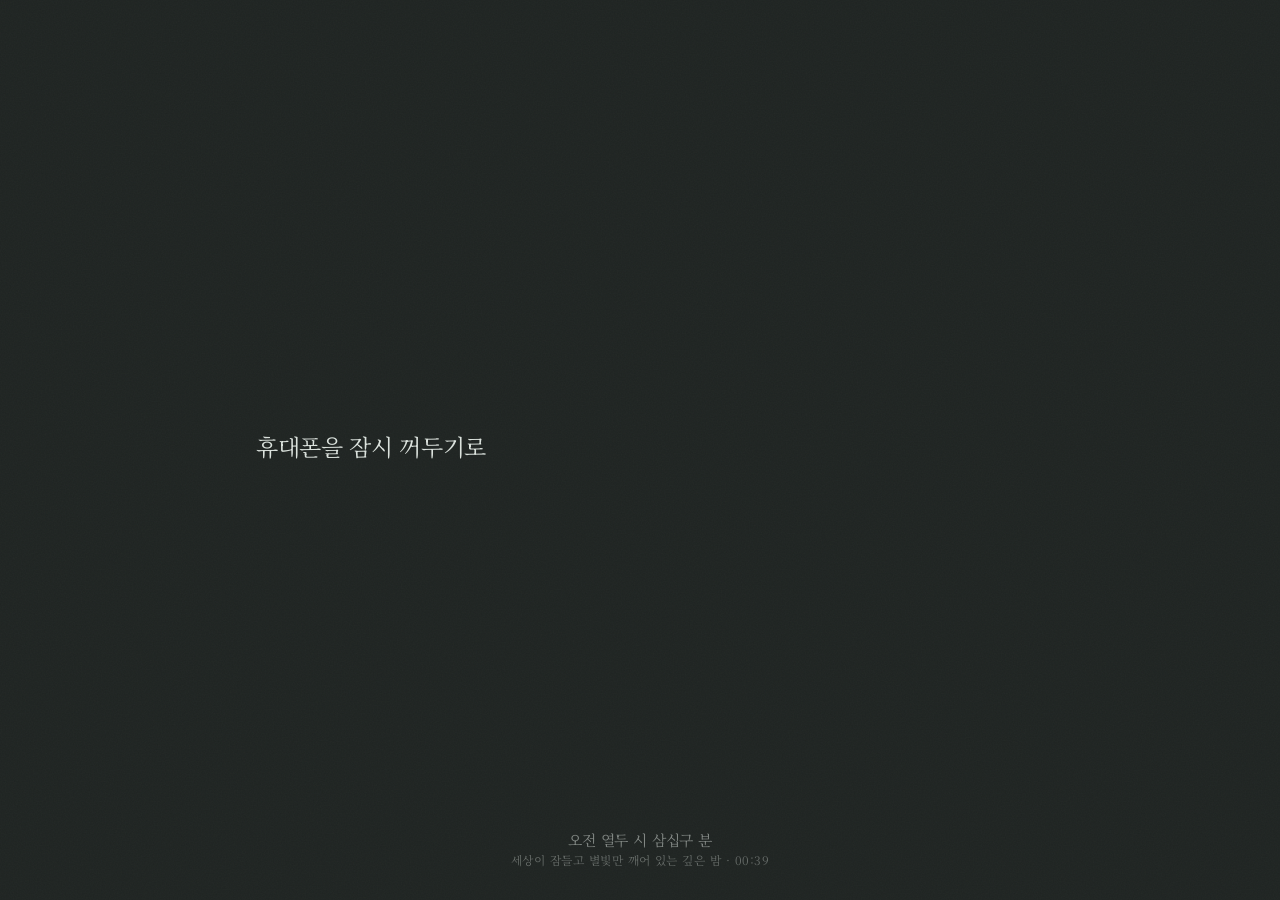
==== commit 6e1cf842: "Feat: Add Lush Jazz mode with Altered turnarounds, Rhodes tine attacks, vinyl dust, and room echo" ====
--- a/index.html
+++ b/index.html
@@ -871,6 +871,14 @@
             <option value="nocturne">녹턴 & 오르골</option>
             <option value="ambient">새벽 숲 싱잉볼 명상</option>
           </select>
+        </div>
+
+        <div class="setting-row">
+          <span>풍부한 사운드 (Lush Jazz)</span>
+          <label class="toggle-switch">
+            <input type="checkbox" id="chkRichAudio" checked onchange="toggleRichAudio(this.checked)">
+            <span class="slider-round"></span>
+          </label>
         </div>
 
         <div class="setting-row">
@@ -1090,7 +1098,8 @@
       ambientLayer: 'random',
       ambienceLevel: 5,
       seed: 2494034659,
-      volume: 0.22
+      volume: 0.22,
+      richAudio: true
     };
 
     function parseUrlParamsIntoConfig() {
@@ -1100,6 +1109,8 @@
         if (params.get('ambience')) CONFIG.ambientLayer = params.get('ambience');
         if (params.get('level')) CONFIG.ambienceLevel = Math.max(0, Math.min(10, parseInt(params.get('level'), 10)));
         if (params.get('seed')) CONFIG.seed = parseInt(params.get('seed'), 10) || 2494034659;
+        if (params.get('rich') === '0') CONFIG.richAudio = false;
+        else if (params.get('rich') === '1') CONFIG.richAudio = true;
 
         // 1순위: /dailypoem/2341/ 형태의 경로 파싱 (404 리다이렉트 또는 직접 경로)
         const path = window.location.pathname;
@@ -1183,6 +1194,8 @@
       if (badge) badge.style.display = CONFIG.showBadge ? 'inline' : 'none';
 
       document.getElementById('selAudioChannel').value = CONFIG.audioChannel;
+      const chkRich = document.getElementById('chkRichAudio');
+      if (chkRich) chkRich.checked = !!CONFIG.richAudio;
       document.getElementById('selAmbientLayer').value = CONFIG.ambientLayer;
       document.getElementById('rngAmbLevel').value = CONFIG.ambienceLevel;
       document.getElementById('lblAmbLevel').textContent = CONFIG.ambienceLevel;
@@ -1647,6 +1660,10 @@
     let noiseNode = null;
     let noiseFilter = null;
     let noiseGain = null;
+    let reverbDelay = null;
+    let reverbFeedback = null;
+    let reverbFilter = null;
+    let reverbGain = null;
     let isMusicPlaying = false;
     let musicLoopTimer = null;
 
@@ -1664,6 +1681,7 @@
       };
     }
 
+    // 1) 기본 클래식 화성 루프
     const CHORD_LIBRARIES = {
       'jazz': [
         [
@@ -1706,6 +1724,70 @@
       ]
     };
 
+    // 2) [풍부하게] 모드: Altered Dominant 턴어라운드, 트라이톤 대리코드 하강, 패싱 디미니쉬 등 고급 재즈 화성 풀
+    const CHORD_LIBRARIES_LUSH = {
+      'jazz': [
+        // 1-1. 빌 에반스 스타일 2-5-1-6 with A7(b9, b13) 강력한 반음 해결
+        [
+          [73.42, 146.83, 220.00, 261.63, 329.63, 440.00], // Dm9
+          [98.00, 196.00, 246.94, 293.66, 349.23, 440.00], // G13
+          [65.41, 130.81, 196.00, 246.94, 293.66, 392.00], // Cmaj9
+          [110.00, 220.00, 277.18, 349.23, 392.00, 466.16]  // A7(b9, b13) -> 다음 Dm9으로 반음 스무스 해결!
+        ],
+        // 1-2. 트라이톤 대리코드 반음 하강 진행 (D -> Db -> C -> B)
+        [
+          [73.42, 146.83, 220.00, 261.63, 329.63, 440.00], // Dm9
+          [69.30, 138.59, 174.61, 246.94, 277.18, 369.99], // Db7(#11) (G7의 트라이톤 대리)
+          [65.41, 130.81, 196.00, 246.94, 293.66, 392.00], // Cmaj9
+          [61.74, 123.47, 185.00, 246.94, 311.13, 392.00]  // B7(alt) (하강 텐션)
+        ],
+        // 1-3. 서정적 패싱 디미니쉬 발라드 진행 (Cmaj9 -> C#dim7 -> Dm9 -> G7b13)
+        [
+          [65.41, 130.81, 196.00, 246.94, 293.66, 392.00], // Cmaj9
+          [69.30, 138.59, 174.61, 233.08, 277.18, 329.63], // C#dim7
+          [73.42, 146.83, 220.00, 261.63, 329.63, 440.00], // Dm9
+          [98.00, 196.00, 246.94, 311.13, 349.23, 440.00]  // G7(b13)
+        ]
+      ],
+      'lofi': [
+        [
+          [87.31, 174.61, 220.00, 261.63, 329.63, 392.00], // Fmaj9
+          [82.41, 164.81, 196.00, 246.94, 293.66, 392.00], // Em7
+          [73.42, 146.83, 220.00, 261.63, 329.63, 349.23], // Dm9
+          [65.41, 130.81, 196.00, 246.94, 329.63, 392.00]  // Cmaj9
+        ],
+        [
+          [73.42, 146.83, 220.00, 261.63, 329.63, 440.00], // Dm9
+          [98.00, 196.00, 261.63, 293.66, 349.23, 440.00], // G13sus4
+          [65.41, 130.81, 196.00, 246.94, 293.66, 392.00], // Cmaj9
+          [110.00, 220.00, 261.63, 329.63, 392.00, 440.00] // Am9
+        ]
+      ],
+      'late_fm': [
+        [
+          [73.42, 146.83, 220.00, 261.63, 329.63, 440.00], // Dm9
+          [98.00, 196.00, 246.94, 311.13, 349.23, 440.00], // G13(b9)
+          [65.41, 130.81, 196.00, 246.94, 293.66, 392.00], // Cmaj9
+          [110.00, 220.00, 277.18, 349.23, 392.00, 466.16] // A7(b13)
+        ]
+      ],
+      'nocturne': [
+        [
+          [110.00, 220.00, 261.63, 329.63, 440.00, 523.25], // Am9
+          [73.42, 146.83, 220.00, 293.66, 349.23, 587.33],  // Dm11
+          [98.00, 196.00, 246.94, 311.13, 349.23, 493.88],  // G7(b9)
+          [65.41, 130.81, 196.00, 246.94, 329.63, 523.25]   // Cmaj9(add13)
+        ]
+      ],
+      'ambient': [
+        [
+          [65.41, 130.81, 196.00, 293.66, 392.00],
+          [87.31, 174.61, 261.63, 329.63, 440.00],
+          [73.42, 146.83, 220.00, 293.66, 392.00]
+        ]
+      ]
+    };
+
     function initializeSeedTrack(seedVal) {
       CONFIG.seed = seedVal >>> 0;
       prng = createSeededRandom(CONFIG.seed);
@@ -1749,7 +1831,7 @@
       const popMusicBtn = document.getElementById('popMusicBtn');
       const chkMusicOn = document.getElementById('chkMusicOn');
 
-      if (elStyle) elStyle.textContent = `STYLE: ${stLabel}`;
+      if (elStyle) elStyle.textContent = `STYLE: ${stLabel}${CONFIG.richAudio ? '✦' : ''}`;
       if (elAmb) elAmb.textContent = `AMB: ${ambLabel}(L${CONFIG.ambienceLevel})`;
       if (elSeed) elSeed.textContent = `SEED ${CONFIG.seed}`;
       if (elBpm) elBpm.textContent = `${currentTrackMeta.bpm} BPM`;
@@ -1758,9 +1840,11 @@
         elPlayBtn.textContent = isMusicPlaying ? '|| PAUSE' : '▶ PLAY';
         elPlayBtn.classList.toggle('pm-active', isMusicPlaying);
       }
-      if (elRadioLabel) elRadioLabel.textContent = `${stLabel} · SEED #${CONFIG.seed}`;
+      if (elRadioLabel) elRadioLabel.textContent = `${stLabel}${CONFIG.richAudio ? ' (LUSH)' : ''} · SEED #${CONFIG.seed}`;
       if (inpSeed) inpSeed.value = String(CONFIG.seed);
       if (chkMusicOn) chkMusicOn.checked = isMusicPlaying;
+      const chkRich = document.getElementById('chkRichAudio');
+      if (chkRich) chkRich.checked = !!CONFIG.richAudio;
 
       if (popMusicText) popMusicText.textContent = isMusicPlaying ? '음악 끄기' : '음악 켜기 (Jazz)';
       if (popMusicIcon) popMusicIcon.textContent = isMusicPlaying ? '⏹' : '🎵';
@@ -1774,6 +1858,32 @@
       masterGain = audioCtx.createGain();
       masterGain.gain.setValueAtTime(0.001, audioCtx.currentTime);
       masterGain.connect(audioCtx.destination);
+
+      // 공간감 에코/리버브 버스 생성 (Stereo/Room Delay & Warm Damping)
+      try {
+        reverbDelay = audioCtx.createDelay(1.0);
+        reverbDelay.delayTime.setValueAtTime(0.32, audioCtx.currentTime);
+
+        reverbFeedback = audioCtx.createGain();
+        reverbFeedback.gain.setValueAtTime(0.24, audioCtx.currentTime);
+
+        reverbFilter = audioCtx.createBiquadFilter();
+        reverbFilter.type = 'lowpass';
+        reverbFilter.frequency.setValueAtTime(1600, audioCtx.currentTime);
+
+        reverbGain = audioCtx.createGain();
+        reverbGain.gain.setValueAtTime(CONFIG.richAudio ? 0.16 : 0.0, audioCtx.currentTime);
+
+        // 루프: Delay -> Filter -> Feedback -> Delay
+        reverbDelay.connect(reverbFilter);
+        reverbFilter.connect(reverbFeedback);
+        reverbFeedback.connect(reverbDelay);
+
+        // 출력: Filter -> ReverbGain -> MasterGain
+        reverbFilter.connect(reverbGain);
+        reverbGain.connect(masterGain);
+      } catch (e) {}
+
       setupAmbientNoiseLayer();
     }
 
@@ -1819,6 +1929,32 @@
       return 0.065 * levelScale;
     }
 
+    function playVinylDustTick(time) {
+      if (!audioCtx || !isMusicPlaying || !CONFIG.richAudio) return;
+      try {
+        const tickOsc = audioCtx.createOscillator();
+        const tickGain = audioCtx.createGain();
+        const tickFilter = audioCtx.createBiquadFilter();
+
+        tickOsc.type = 'triangle';
+        tickOsc.frequency.setValueAtTime(2600 + Math.random() * 2000, time);
+
+        tickFilter.type = 'highpass';
+        tickFilter.frequency.setValueAtTime(1800, time);
+
+        tickGain.gain.setValueAtTime(0.0001, time);
+        tickGain.gain.linearRampToValueAtTime(0.012 + Math.random() * 0.016, time + 0.002);
+        tickGain.gain.exponentialRampToValueAtTime(0.0001, time + 0.012);
+
+        tickOsc.connect(tickFilter);
+        tickFilter.connect(tickGain);
+        tickGain.connect(masterGain);
+
+        tickOsc.start(time);
+        tickOsc.stop(time + 0.015);
+      } catch (e) {}
+    }
+
     function playInstrumentNote(freq, startTime, duration, inst = 'rhodes', velocity = 0.12) {
       if (!audioCtx || !isMusicPlaying) return;
       const osc = audioCtx.createOscillator();
@@ -1826,18 +1962,29 @@
       const noteGain = audioCtx.createGain();
       const filter = audioCtx.createBiquadFilter();
 
+      let tineOsc = null;
+      let tineGain = null;
+
       if (inst === 'bass') {
         osc.type = 'triangle';
         subOsc.type = 'sine';
         subOsc.frequency.setValueAtTime(freq, startTime);
         filter.type = 'lowpass';
-        filter.frequency.setValueAtTime(340, startTime);
+
+        if (CONFIG.richAudio) {
+          // 어쿠스틱 콘트라베이스 우디(Woody) 핑거 어택 & 바디 공명
+          filter.Q.setValueAtTime(1.8, startTime);
+          filter.frequency.setValueAtTime(520, startTime);
+          filter.frequency.exponentialRampToValueAtTime(190, startTime + 0.12);
+        } else {
+          filter.frequency.setValueAtTime(340, startTime);
+        }
       } else if (inst === 'jazz_guitar') {
         osc.type = 'triangle';
         subOsc.type = 'sine';
         subOsc.frequency.setValueAtTime(freq * 2, startTime);
         filter.type = 'lowpass';
-        filter.frequency.setValueAtTime(1250, startTime);
+        filter.frequency.setValueAtTime(CONFIG.richAudio ? 980 : 1250, startTime);
       } else if (inst === 'vibes') {
         osc.type = 'sine';
         subOsc.type = 'sine';
@@ -1845,20 +1992,43 @@
         filter.type = 'lowpass';
         filter.frequency.setValueAtTime(2200, startTime);
       } else {
+        // rhodes
         osc.type = 'sine';
         subOsc.type = 'triangle';
         subOsc.frequency.setValueAtTime(freq * 2, startTime);
         filter.type = 'lowpass';
-        filter.frequency.setValueAtTime(1020, startTime);
+        filter.frequency.setValueAtTime(CONFIG.richAudio ? 1200 : 1020, startTime);
+
+        if (CONFIG.richAudio) {
+          // 빈티지 Fender Rhodes 특유의 맑은 Tine(금속 타현) 어택 배음
+          try {
+            tineOsc = audioCtx.createOscillator();
+            tineGain = audioCtx.createGain();
+            tineOsc.type = 'sine';
+            tineOsc.frequency.setValueAtTime(freq * 4.25, startTime);
+            tineGain.gain.setValueAtTime(velocity * 0.24, startTime);
+            tineGain.gain.exponentialRampToValueAtTime(0.0001, startTime + 0.055);
+            tineOsc.connect(tineGain);
+            tineGain.connect(masterGain);
+            if (reverbDelay) tineGain.connect(reverbDelay);
+            tineOsc.start(startTime);
+            tineOsc.stop(startTime + 0.06);
+          } catch (e) {}
+        }
       }
 
       osc.frequency.setValueAtTime(freq, startTime);
       const subGain = audioCtx.createGain();
-      subGain.gain.setValueAtTime(velocity * 0.16, startTime);
-
-      const attack = inst === 'bass' ? 0.06 : 0.14;
+      subGain.gain.setValueAtTime(velocity * (CONFIG.richAudio && inst === 'rhodes' ? 0.22 : 0.16), startTime);
+
+      const attack = inst === 'bass' ? 0.05 : (CONFIG.richAudio ? 0.07 : 0.14);
       noteGain.gain.setValueAtTime(0.0001, startTime);
       noteGain.gain.linearRampToValueAtTime(velocity, startTime + attack);
+
+      // Tremolo 효과 (풍부하게 모드일 때 은은한 감성 비브라토/트레몰로 감쇠)
+      if (CONFIG.richAudio && inst === 'rhodes' && duration > 0.8) {
+        noteGain.gain.setTargetAtTime(velocity * 0.68, startTime + attack + 0.12, 0.22);
+      }
       noteGain.gain.exponentialRampToValueAtTime(0.0001, startTime + duration);
 
       osc.connect(filter);
@@ -1866,6 +2036,11 @@
       subGain.connect(filter);
       filter.connect(noteGain);
       noteGain.connect(masterGain);
+
+      // 리버브 버스로 여운 전달
+      if (reverbDelay && CONFIG.richAudio && inst !== 'bass') {
+        noteGain.connect(reverbDelay);
+      }
 
       osc.start(startTime);
       subOsc.start(startTime);
@@ -1898,6 +2073,14 @@
       const levelScale = CONFIG.ambienceLevel / 5.0;
       const r = prng ? prng() : Math.random();
 
+      // 풍부하게 모드일 때: LP 바이닐 미세 먼지 틱 노이즈 발생
+      if (CONFIG.richAudio && (activeAmb === 'vinyl' || activeAmb === 'random' || activeAmb === 'rain')) {
+        const popCount = 1 + Math.floor(Math.random() * 3);
+        for (let p = 0; p < popCount; p++) {
+          playVinylDustTick(now + 0.4 + Math.random() * 3.2);
+        }
+      }
+
       if (activeAmb === 'birds' && r < 0.55) {
         const baseBird = 1400 + (prng ? prng() : Math.random()) * 520;
         playInstrumentNote(baseBird, now + 1.4, 0.28, 'vibes', 0.016 * levelScale);
@@ -1912,8 +2095,15 @@
       if (!isMusicPlaying || !audioCtx) return;
       if (!prng) initializeSeedTrack(CONFIG.seed);
 
-      const libGroup = CHORD_LIBRARIES[CONFIG.audioChannel] || CHORD_LIBRARIES['jazz'];
-      const prog = libGroup[CONFIG.seed % libGroup.length];
+      const libGroup = (CONFIG.richAudio && CHORD_LIBRARIES_LUSH[CONFIG.audioChannel]) 
+        ? CHORD_LIBRARIES_LUSH[CONFIG.audioChannel] 
+        : (CHORD_LIBRARIES[CONFIG.audioChannel] || CHORD_LIBRARIES['jazz']);
+
+      // 풍부하게 모드에서는 4마디마다 다채로운 진행 풀(Progression Pool) 순환
+      const progIndex = CONFIG.richAudio 
+        ? (Math.floor(chordStep / 4) + CONFIG.seed) % libGroup.length 
+        : (CONFIG.seed % libGroup.length);
+      const prog = libGroup[progIndex];
       const rawChord = prog[chordStep % prog.length];
       const chord = rawChord.map(f => f * (currentTrackMeta.pitchFactor || 1.0));
       chordStep++;
@@ -1929,8 +2119,11 @@
 
       const chordInst = CONFIG.audioChannel === 'nocturne' ? 'vibes' : 'rhodes';
       chord.slice(1).forEach((freq, idx) => {
-        const swingDelay = isJazz ? (idx * 0.15 + (idx % 2 === 1 ? 0.05 : 0.0)) : (idx * 0.13);
-        playInstrumentNote(freq, now + swingDelay, barDurSec * 0.92, chordInst, 0.075);
+        const swingDelay = isJazz ? (idx * 0.14 + (idx % 2 === 1 ? 0.04 : 0.0)) : (idx * 0.12);
+        // 탑 노트는 조금 더 또렷하게, 내성음은 부드럽게
+        const isTopNote = idx === chord.length - 2;
+        const vel = CONFIG.richAudio ? (isTopNote ? 0.088 : 0.065) : 0.075;
+        playInstrumentNote(freq, now + swingDelay, barDurSec * 0.92, chordInst, vel);
       });
 
       const soloCount = CONFIG.audioChannel === 'ambient' ? 1 : 3;
@@ -1959,6 +2152,16 @@
       setMusicState(!isMusicPlaying);
     }
 
+    function toggleRichAudio(turnOn) {
+      CONFIG.richAudio = turnOn;
+      saveConfig();
+      if (reverbGain && audioCtx) {
+        reverbGain.gain.setTargetAtTime(CONFIG.richAudio ? 0.16 : 0.0, audioCtx.currentTime, 0.25);
+      }
+      showHudFeedback(CONFIG.richAudio ? '✨' : '🔈', `풍부한 사운드: ${CONFIG.richAudio ? 'ON (Altered 턴어라운드 & 룸 에코)' : 'OFF (클래식 모드)'}`);
+      updateWalkmanLcdUI();
+    }
+
     function setMusicState(turnOn) {
       initAudioEngine();
       if (audioCtx && audioCtx.state === 'suspended') {
@@ -1973,6 +2176,9 @@
         showHudFeedback('🎵', 'Pixelmood 음악 재생');
         if (noiseGain && audioCtx) {
           noiseGain.gain.setTargetAtTime(getTargetNoiseGain(), audioCtx.currentTime, 0.5);
+        }
+        if (reverbGain && audioCtx) {
+          reverbGain.gain.setTargetAtTime(CONFIG.richAudio ? 0.16 : 0.0, audioCtx.currentTime, 0.5);
         }
         if (masterGain && audioCtx) {
           masterGain.gain.setTargetAtTime(CONFIG.volume, audioCtx.currentTime, 0.8);
@@ -1984,6 +2190,9 @@
         showHudFeedback('⏹', '음악 멈춤');
         if (masterGain && audioCtx) {
           masterGain.gain.setTargetAtTime(0.0001, audioCtx.currentTime, 0.4);
+        }
+        if (reverbGain && audioCtx) {
+          reverbGain.gain.setTargetAtTime(0.0001, audioCtx.currentTime, 0.4);
         }
         if (musicLoopTimer) {
           clearTimeout(musicLoopTimer);
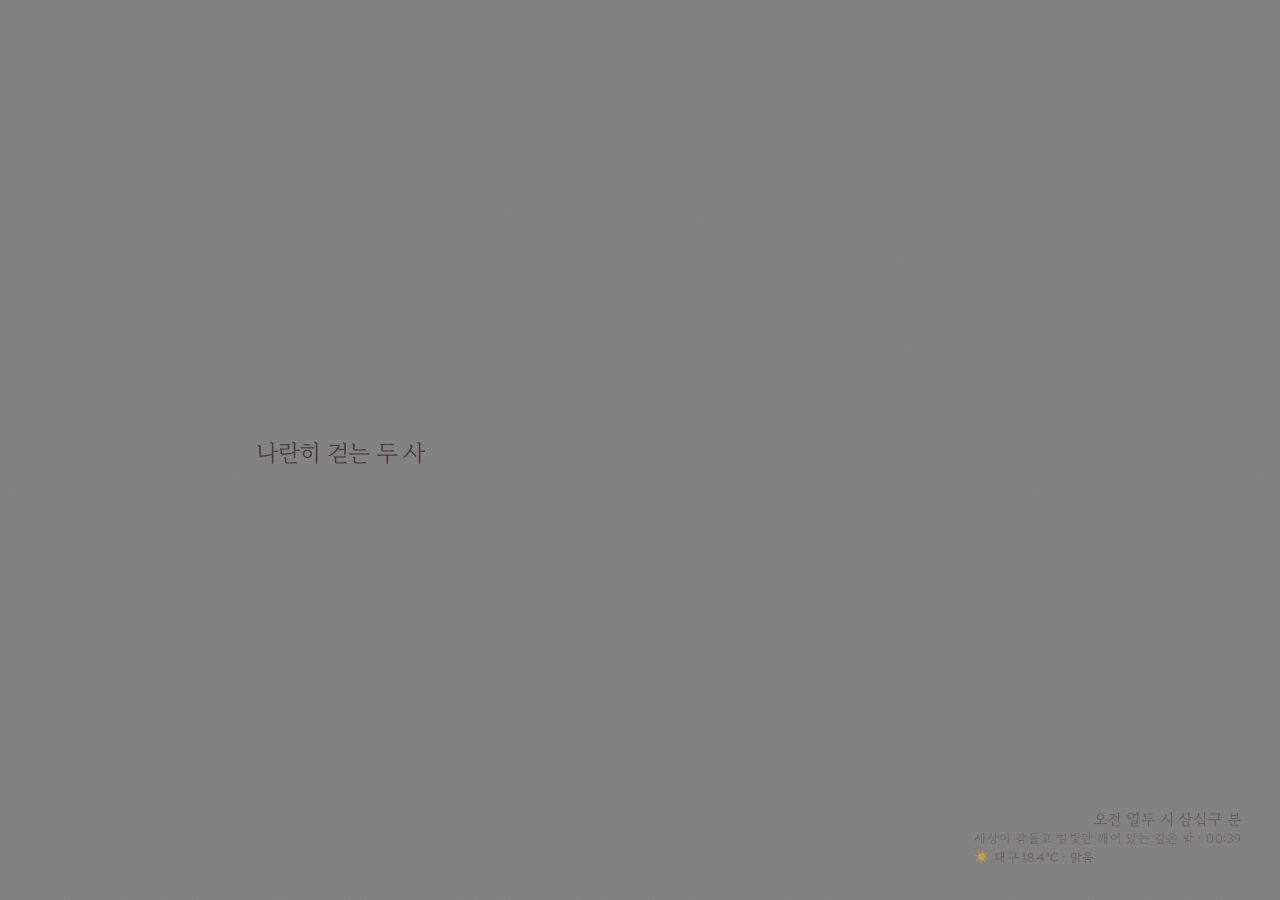
==== commit 7ea7d81c: "feat: DailyPoem v2.0 - Poemmood Audio Engine 2.1 & Smart Photo Frame with Gaussian blur margins" ====
--- a/index.html
+++ b/index.html
@@ -12,6 +12,25 @@
   <meta name="description" content="지친 하루 끝에 한 글자씩 천천히 필사되듯 피어나는 1,000편의 한국어 위로시와 시드 기반 재즈·자연의 소리를 담은 독립형 전자책 감성 시집" />
   <meta name="theme-color" content="#FBF8F3" />
 
+  <script>
+    /* =========================================================================
+     * 0-A. 앱 루트 경로(APP_ROOT) 자동 감지 (GitHub Pages 서브폴더 /dailypoem/ 완벽 호환)
+     *      예: https://poeticecho.github.io/dailypoem/234/0 또는 /dailypoem/poem/234/0
+     * ========================================================================= */
+    window.APP_ROOT = (function () {
+      var p = window.location.pathname;
+      // 만약 경로 끝에 /poem/234/0 또는 /234/0 형태가 붙어 있다면 제거하여 실제 앱 루트 추출
+      var m = p.match(/^(.*?)\/(?:poem\/)?\d+(?:\/(?:[01]|on|off))?\/?$/i);
+      if (m) {
+        return (m[1] || '') + '/';
+      }
+      if (p.endsWith('/index.html')) {
+        return p.slice(0, -'index.html'.length);
+      }
+      return p.endsWith('/') ? p : p.substring(0, p.lastIndexOf('/') + 1);
+    })();
+  </script>
+
   <!-- Favicon & Apple Touch Icon (300KB 미만 초경량 자체 호스팅 PNG) -->
   <link rel="icon" type="image/png" sizes="64x64" href="./favicon.png" />
   <link rel="apple-touch-icon" sizes="180x180" href="./apple-touch-icon.png" />
@@ -20,10 +39,9 @@
   <meta property="og:type" content="website" />
   <meta property="og:locale" content="ko_KR" />
   <meta property="og:site_name" content="감성 타이핑 시집 (Daily Poem)" />
-  <meta property="og:url" content="https://poeticecho.github.io/dailypoem/" />
   <meta property="og:title" content="감성 타이핑 시집 · 시와 여백이 머무는 시간" />
   <meta property="og:description" content="1,000편의 다정한 한국어 위로시 · 5대 정예 서체 · 자체 내장 재즈 & 앰비언스 라디오" />
-  <meta property="og:image" content="https://poeticecho.github.io/dailypoem/og-image.png" />
+  <meta property="og:image" content="./og-image.png" />
   <meta property="og:image:type" content="image/png" />
   <meta property="og:image:width" content="1200" />
   <meta property="og:image:height" content="630" />
@@ -33,14 +51,14 @@
   <meta name="twitter:card" content="summary_large_image" />
   <meta name="twitter:title" content="감성 타이핑 시집 · 시와 여백이 머무는 시간" />
   <meta name="twitter:description" content="1,000편의 다정한 한국어 위로시 · 5대 정예 서체 · 자체 내장 재즈 & 앰비언스 라디오" />
-  <meta name="twitter:image" content="https://poeticecho.github.io/dailypoem/og-image.png" />
+  <meta name="twitter:image" content="./og-image.png" />
 
   <!-- 1. 자체 호스팅 로컬 서체 번들 최우선 로드 -->
   <link rel="stylesheet" href="./fonts/local-fonts.css" onerror="this.remove()">
 
   <!-- 2. 로컬 ./fonts/ 미구축 환경을 위한 하이브리드 폴백 -->
-  <link rel="stylesheet" href="https://hangeul.pstatic.net/hangeul_static/css/maru-buri.css">
-  <link href="https://fonts.googleapis.com/css2?family=Gowun+Dodum&family=Gowun+Batang:wght@400;700&family=Noto+Serif+KR:wght@300;400;600&family=Nanum+Myeongjo:wght@400;700;800&display=swap" rel="stylesheet">
+  <link rel="stylesheet" href="https://hangeul.pstatic.net/hangeul_static/css/maru-buri.css" media="print" onload="this.media='all'">
+  <link href="https://fonts.googleapis.com/css2?family=Gowun+Dodum&family=Gowun+Batang:wght@400;700&family=Noto+Serif+KR:wght@300;400;600&family=Nanum+Myeongjo:wght@400;700;800&display=swap" rel="stylesheet" media="print" onload="this.media='all'">
 
   <style>
     /* 5대 정예 서체 로컬 파일(./fonts/) 최우선 @font-face 정의 */
@@ -217,7 +235,7 @@
       50% { opacity: 0.12; }
     }
 
-    /* 📖 전자책 3분할 터치 인터랙션 레이어 (좌측 / 중앙 / 우측 각각 최초 1회만 가이드 표출) */
+    /* 📖 전자책 3분할 터치 인터랙션 레이어 */
     #ereader-touch-zone {
       position: fixed;
       inset: 0;
@@ -235,7 +253,7 @@
     #zone-center { width: 44%; }
     #zone-next { width: 28%; }
 
-    /* 💖 인스타그램 스타일 중앙 더블탭 하트 블룸 애니메이션 (숫자 노출 없이 감성 하트만 피어남) */
+    /* 💖 인스타그램 스타일 중앙 더블탭 하트 블룸 애니메이션 */
     #heart-burst {
       position: fixed;
       top: 50%;
@@ -355,7 +373,7 @@
       50% { opacity: 1; transform: scale(1.2); }
     }
 
-    /* 🪶 상단 미니멀 트리거 아이콘 (평소엔 0% 완전 투명화) */
+    /* 🪶 상단 미니멀 트리거 아이콘 */
     #nav-trigger-wrap {
       position: fixed;
       top: max(env(safe-area-inset-top, 0px), 1.1rem);
@@ -395,7 +413,7 @@
       pointer-events: auto;
     }
 
-    /* 일반 설정 팝업 메뉴: 최상단 '현재 시 공유하기' + '음악 켜기' + 탐색/전체화면/상세설정 */
+    /* 일반 설정 팝업 메뉴 */
     #controls-popup {
       position: absolute;
       top: calc(100% + 0.5rem);
@@ -689,6 +707,447 @@
         bottom: 2rem;
       }
     }
+  
+    /* === DAILYPOEM 2.0 PHOTO & MARGIN ENGINE === */
+    #photo-stage {
+      position: fixed;
+      inset: 0;
+      width: 100vw;
+      height: 100vh;
+      height: 100dvh;
+      z-index: 2;
+      overflow: hidden;
+      pointer-events: none;
+      opacity: 0;
+      visibility: hidden;
+      transition: opacity 0.95s cubic-bezier(0.22, 1, 0.36, 1),
+                  background-color 0.8s ease,
+                  visibility 0.95s;
+      background-color: #0E0F12;
+    }
+
+    #photo-stage.active {
+      opacity: 1;
+      visibility: visible;
+    }
+
+    /* 단색 여백 모드별 배경색 (InShot 화이트 / 블랙 / 한지) */
+    #photo-stage.fit-white {
+      background-color: #FFFFFF !important;
+    }
+    #photo-stage.fit-black {
+      background-color: #0D0E11 !important;
+    }
+    #photo-stage.fit-hanji {
+      background-color: #FBF8F3 !important;
+    }
+    #photo-stage.fit-blur,
+    #photo-stage.fit-crop_face {
+      background-color: #101216 !important;
+    }
+
+    /* 이중 버퍼(Double-Buffered) 슬라이드 슬롯 (아이패드 6세대 RAM 보호) */
+    .photo-slot {
+      position: absolute;
+      inset: 0;
+      width: 100%;
+      height: 100%;
+      display: flex;
+      align-items: center;
+      justify-content: center;
+      opacity: 0;
+      will-change: opacity, transform;
+      transition: opacity 1.45s cubic-bezier(0.22, 1, 0.36, 1),
+                  transform 1.45s cubic-bezier(0.22, 1, 0.36, 1);
+      overflow: hidden;
+    }
+
+    .photo-slot.visible {
+      opacity: 1;
+      z-index: 2;
+    }
+
+    /* 전환 효과별 애니메이션 클래스 */
+    .photo-slot.trans-slide-enter {
+      transform: translateX(6%);
+    }
+    .photo-slot.visible.trans-slide-enter {
+      transform: translateX(0%);
+    }
+    .photo-slot.trans-polaroid {
+      transform: scale(0.94) rotate(-0.8deg);
+    }
+    .photo-slot.visible.trans-polaroid {
+      transform: scale(1) rotate(0deg);
+    }
+
+    /* [기법 2] 가우시안 블러 배경 채우기 레이어 (원본 사진 복제 -> 확대 -> 가우시안 블러) */
+    .photo-backdrop-blur {
+      position: absolute;
+      inset: -8%;
+      width: 116%;
+      height: 116%;
+      object-fit: cover;
+      object-position: 50% 50%;
+      filter: blur(38px) brightness(0.78) saturate(1.18);
+      transform: scale(1.08);
+      opacity: 0;
+      transition: opacity 0.8s ease;
+      pointer-events: none;
+      z-index: 1;
+    }
+
+    /* 부드러운 비네팅 오버레이로 블러 배경의 깊이감 향상 */
+    .photo-backdrop-vignette {
+      position: absolute;
+      inset: 0;
+      background: radial-gradient(circle at center, rgba(0,0,0,0.02) 40%, rgba(0,0,0,0.32) 100%);
+      opacity: 0;
+      pointer-events: none;
+      z-index: 2;
+      transition: opacity 0.8s ease;
+    }
+
+    #photo-stage.fit-blur .photo-backdrop-blur,
+    #photo-stage.fit-blur .photo-backdrop-vignette {
+      opacity: 1;
+    }
+
+    /* 상단 원본 사진 래퍼 */
+    .photo-fg-frame {
+      position: relative;
+      z-index: 3;
+      display: flex;
+      align-items: center;
+      justify-content: center;
+      width: 100%;
+      height: 100%;
+      box-sizing: border-box;
+      transition: padding 0.5s ease;
+    }
+
+    .photo-fg-img {
+      display: block;
+      max-width: 100%;
+      max-height: 100%;
+      width: auto;
+      height: auto;
+      object-fit: contain;
+      transition: transform 11s cubic-bezier(0.25, 0.46, 0.45, 0.94),
+                  box-shadow 0.5s ease,
+                  border-radius 0.5s ease;
+      will-change: transform;
+      user-select: none;
+      -webkit-user-drag: none;
+    }
+
+    /* 1) 가우시안 블러 모드: 원본 100% 보존 + 은은한 입체 그림자 */
+    #photo-stage.fit-blur .photo-fg-frame {
+      padding: 2.2vh 2.8vw;
+    }
+    #photo-stage.fit-blur .photo-fg-img {
+      max-width: 94.4vw;
+      max-height: 95.6vh;
+      border-radius: 6px;
+      box-shadow: 0 22px 60px rgba(0, 0, 0, 0.42);
+    }
+
+    /* 2) 깔끔한 흰색 단색 여백 (InShot / Instagram 화이트 카드 스타일) */
+    #photo-stage.fit-white .photo-fg-frame {
+      padding: 4.2vh 4.8vw;
+    }
+    #photo-stage.fit-white .photo-fg-img {
+      max-width: 90.4vw;
+      max-height: 91.6vh;
+      border-radius: 4px;
+      box-shadow: 0 12px 36px rgba(0, 0, 0, 0.08);
+    }
+
+    /* 3) 깔끔한 검은색 단색 여백 (InShot / 시네마틱 블랙 스타일) */
+    #photo-stage.fit-black .photo-fg-frame {
+      padding: 3.2vh 3.8vw;
+    }
+    #photo-stage.fit-black .photo-fg-img {
+      max-width: 92.4vw;
+      max-height: 93.6vh;
+      border-radius: 4px;
+      box-shadow: 0 16px 44px rgba(0, 0, 0, 0.65);
+    }
+
+    /* 4) 따뜻한 한지 매트 액자 (DailyPoem 갤러리 매트) */
+    #photo-stage.fit-hanji .photo-fg-frame {
+      padding: 4.8vh 5.4vw;
+    }
+    #photo-stage.fit-hanji .photo-fg-img {
+      max-width: 88vw;
+      max-height: 88vh;
+      padding: 14px;
+      background: #FFFFFF;
+      border: 1px solid rgba(120, 100, 80, 0.14);
+      border-radius: 4px;
+      box-shadow: 0 18px 46px rgba(45, 35, 25, 0.11);
+    }
+
+    /* 5) 인물 중심 꽉 채우기 (Face-Centered Smart Crop) */
+    #photo-stage.fit-crop_face .photo-fg-frame {
+      padding: 0;
+    }
+    #photo-stage.fit-crop_face .photo-fg-img {
+      width: 100vw;
+      height: 100vh;
+      max-width: 100vw;
+      max-height: 100vh;
+      object-fit: cover;
+      border-radius: 0;
+      box-shadow: none;
+    }
+
+    /* 켄 번즈(Ken Burns) 소프트 줌 효과 */
+    .photo-slot.visible.kb-active .photo-fg-img {
+      transform: scale(1.065);
+    }
+
+    /* 포토 포엠 (Photo + Poem 오버레이 시화전 카드) */
+    #photo-poem-overlay {
+      position: fixed;
+      z-index: 6;
+      max-width: min(86vw, 560px);
+      padding: 1.15rem 1.55rem;
+      border-radius: 16px;
+      background: rgba(18, 20, 26, 0.54);
+      backdrop-filter: blur(16px);
+      -webkit-backdrop-filter: blur(16px);
+      border: 1px solid rgba(255, 255, 255, 0.15);
+      color: #F7F4EE;
+      box-shadow: 0 16px 42px rgba(0, 0, 0, 0.28);
+      pointer-events: none;
+      opacity: 0;
+      transform: translateY(8px);
+      transition: opacity 0.85s ease, transform 0.85s ease, top 0.6s ease, bottom 0.6s ease, left 0.6s ease, right 0.6s ease;
+    }
+
+    #photo-poem-overlay.visible {
+      opacity: 1;
+      transform: translateY(0);
+    }
+
+    #photo-poem-overlay.light-card {
+      background: rgba(251, 248, 243, 0.84);
+      border: 1px solid rgba(60, 50, 40, 0.12);
+      color: #262320;
+      box-shadow: 0 14px 36px rgba(30, 24, 18, 0.10);
+    }
+
+    #photo-poem-overlay .ppo-text {
+      font-size: clamp(0.95rem, 1.8vw, 1.16rem);
+      line-height: 1.82;
+      white-space: pre-line;
+      letter-spacing: 0.01em;
+      word-break: keep-all;
+    }
+
+    #photo-poem-overlay .ppo-meta {
+      margin-top: 0.55rem;
+      font-size: 0.74rem;
+      opacity: 0.72;
+      letter-spacing: 0.04em;
+    }
+
+    #photo-poem-overlay.pos-bottom-left { bottom: 2.4rem; left: 2.4rem; text-align: left; }
+    #photo-poem-overlay.pos-bottom-right { bottom: 2.4rem; right: 2.4rem; text-align: right; }
+    #photo-poem-overlay.pos-bottom-center { bottom: 2.3rem; left: 50%; transform: translateX(-50%); text-align: center; }
+    #photo-poem-overlay.pos-top-left { top: 2.4rem; left: 2.4rem; text-align: left; }
+
+    /* 사진 전용 촬영일·앨범 미니 캡션 */
+    #photo-date-caption {
+      position: fixed;
+      bottom: 1.35rem;
+      left: 2.2rem;
+      z-index: 6;
+      font-size: 0.78rem;
+      letter-spacing: 0.05em;
+      padding: 0.28rem 0.72rem;
+      border-radius: 999px;
+      background: rgba(18, 20, 26, 0.42);
+      backdrop-filter: blur(10px);
+      -webkit-backdrop-filter: blur(10px);
+      color: rgba(255, 255, 255, 0.86);
+      opacity: 0;
+      pointer-events: none;
+      transition: opacity 0.6s ease;
+    }
+    #photo-date-caption.visible {
+      opacity: 1;
+    }
+    #photo-date-caption.light-pill {
+      background: rgba(245, 242, 236, 0.82);
+      color: rgba(34, 34, 38, 0.82);
+      border: 1px solid rgba(0, 0, 0, 0.07);
+    }
+
+    /* 사진 모드 시 다이나믹 시계·날씨 가독성 보정 */
+    body.photo-mode-active #ambient-clock {
+      padding: 0.45rem 0.85rem;
+      border-radius: 14px;
+      background: rgba(18, 20, 26, 0.38);
+      backdrop-filter: blur(12px);
+      -webkit-backdrop-filter: blur(12px);
+      color: #F7F4EE !important;
+      text-shadow: 0 1px 8px rgba(0,0,0,0.45);
+    }
+    body.photo-mode-active.photo-light-margin #ambient-clock {
+      background: rgba(251, 248, 243, 0.78);
+      color: #222428 !important;
+      text-shadow: none;
+      border: 1px solid rgba(0,0,0,0.06);
+    }
+    .clock-weather-line {
+      margin-top: 0.18rem;
+      font-size: 0.76rem;
+      opacity: 0.88;
+      letter-spacing: 0.03em;
+      display: flex;
+      align-items: center;
+      gap: 0.28rem;
+      justify-content: inherit;
+    }
+
+  
+    /* === FLAGSHIP DIGITAL FRAME EXTENSIONS (v2.2) === */
+    /* 1) Aura Carver Mat 스타일: 세로 사진 2장 나란히 페어링 (Dual Portrait Diptych) */
+    .photo-fg-img-pair {
+      display: none;
+      max-width: 44vw;
+      max-height: 88vh;
+      width: auto;
+      height: auto;
+      object-fit: contain;
+      border-radius: 6px;
+      box-shadow: 0 20px 52px rgba(0, 0, 0, 0.38);
+      transition: transform 11s cubic-bezier(0.25, 0.46, 0.45, 0.94);
+      user-select: none;
+      -webkit-user-drag: none;
+    }
+
+    #photo-stage.fit-diptych .photo-backdrop-blur,
+    #photo-stage.fit-diptych .photo-backdrop-vignette {
+      opacity: 1;
+    }
+    #photo-stage.fit-diptych .photo-fg-frame {
+      gap: 2.2vw;
+      padding: 3.5vh 3.5vw;
+    }
+    #photo-stage.fit-diptych .photo-slot.has-pair .photo-fg-img {
+      max-width: 44vw;
+      max-height: 88vh;
+      border-radius: 6px;
+      box-shadow: 0 20px 52px rgba(0, 0, 0, 0.38);
+    }
+    #photo-stage.fit-diptych .photo-slot.has-pair .photo-fg-img-pair {
+      display: block;
+    }
+
+    /* 2) Samsung The Frame 스타일: 아트 모드 인화지 색온도 & 베벨 매트 음영 */
+    body.art-tone-warm #photo-stage {
+      filter: sepia(0.07) saturate(0.96) contrast(0.98) brightness(0.96);
+    }
+    body.art-tone-paper #photo-stage {
+      filter: sepia(0.12) saturate(0.92) contrast(0.95) brightness(0.94);
+    }
+    /* 매트 보드 내부 베벨 입체 테두리 */
+    #photo-stage.fit-white .photo-fg-img,
+    #photo-stage.fit-hanji .photo-fg-img {
+      outline: 1px solid rgba(110, 95, 80, 0.16);
+      outline-offset: -1px;
+    }
+
+    /* 3) 심야 취침 자동 디밍 오버레이 (23:00 ~ 06:00 나이트 스탠바이) */
+    #night-dim-overlay {
+      position: fixed;
+      inset: 0;
+      z-index: 8;
+      background: #000000;
+      opacity: 0;
+      pointer-events: none;
+      transition: opacity 1.5s ease;
+    }
+    body.night-dim-active #night-dim-overlay {
+      opacity: 0.48;
+    }
+    body.night-sleep-active #night-dim-overlay {
+      opacity: 0.86;
+    }
+
+  
+    /* === 4-TIER AMBIENT LIGHT & NIGHT MODE ENGINE (v2.3) === */
+    :root {
+      --dynamic-dim-opacity: 0;
+    }
+
+    #night-dim-overlay {
+      position: fixed;
+      inset: 0;
+      z-index: 8;
+      background: #060709;
+      opacity: var(--dynamic-dim-opacity, 0);
+      pointer-events: none;
+      transition: opacity 1.8s cubic-bezier(0.22, 1, 0.36, 1);
+    }
+
+    /* 야간 감광 모드 작동 시: 눈부신 순백색(fit-white) 및 한지(fit-hanji) 여백을 다크 갤러리 매트로 자동 보호 */
+    body.ambient-night-active #photo-stage.fit-white,
+    body.ambient-night-active #photo-stage.fit-hanji {
+      background-color: #121418 !important;
+    }
+    body.ambient-night-active #photo-stage.fit-hanji .photo-fg-img {
+      background: #1E2026;
+      border-color: rgba(255, 255, 255, 0.12);
+    }
+    body.ambient-night-active.photo-mode-active.photo-light-margin #ambient-clock {
+      background: rgba(18, 20, 26, 0.65);
+      color: #E8E4DC !important;
+      border-color: rgba(255, 255, 255, 0.08);
+    }
+    body.ambient-night-active #photo-poem-overlay.light-card {
+      background: rgba(20, 22, 28, 0.78);
+      color: #EAE6DF;
+      border-color: rgba(255, 255, 255, 0.12);
+    }
+    body.ambient-night-active #photo-date-caption.light-pill {
+      background: rgba(20, 22, 28, 0.72);
+      color: rgba(240, 236, 228, 0.85);
+    }
+
+    /* 올블랙 달빛 시계 슬립 모드일 때 사진·시 숨김 및 시계 중앙 달빛화 */
+    body.night-sleep-clock-mode #photo-stage,
+    body.night-sleep-clock-mode #poem-container,
+    body.night-sleep-clock-mode #photo-poem-overlay,
+    body.night-sleep-clock-mode #photo-date-caption {
+      opacity: 0.08 !important;
+      filter: brightness(0.3);
+    }
+
+  
+    /* === UI/UX POLISH v2.6 === */
+    /* 1) 퀵 팝업(#controls-popup) 가로모드/소형 화면 세로 넘침 방지 */
+    #controls-popup {
+      max-height: calc(100vh - 4.2rem);
+      max-height: calc(100dvh - 4.2rem);
+      overflow-y: auto;
+      overscroll-behavior: contain;
+      scrollbar-width: thin;
+    }
+    #controls-popup .popup-item-btn {
+      padding: 0.42rem 0.68rem;
+    }
+
+    /* 2) 감상 몰입 중(4초 무입력 후 UI 소멸 시) 마우스 커서까지 완전히 숨김 */
+    body.cursor-idle-hidden,
+    body.cursor-idle-hidden #e-reader-touch-layer,
+    body.cursor-idle-hidden .touch-zone {
+      cursor: none !important;
+    }
+
   </style>
 </head>
 <body>
@@ -700,7 +1159,7 @@
     <rect width="100%" height="100%" filter="url(#noise)" />
   </svg>
 
-  <!-- 📖 전자책 3분할 터치 인터랙션 영역 (기본 브라우저 title 툴팁 제거 & 구역별 최초 1회만 소프트 안내 표출) -->
+  <!-- 📖 전자책 3분할 터치 인터랙션 영역 -->
   <div id="ereader-touch-zone" aria-label="전자책 터치 영역">
     <div id="zone-prev" class="touch-zone-col"></div>
     <div id="zone-center" class="touch-zone-col"></div>
@@ -734,7 +1193,7 @@
       </svg>
     </button>
 
-    <!-- 일반 설정 팝업 메뉴: 최상단 '현재 시 공유하기' + '음악 켜기' + 탐색/전체화면/통계/상세설정 -->
+    <!-- 일반 설정 팝업 메뉴 -->
     <div id="controls-popup" role="menu">
       <button class="popup-item-btn" id="popShareBtn" onclick="shareCurrentPoem(); closeControlsPopup();">
         <svg width="14" height="14" viewBox="0 0 24 24" fill="none" stroke="currentColor" stroke-width="2" stroke-linecap="round" stroke-linejoin="round">
@@ -752,6 +1211,26 @@
         <span id="popMusicText">음악 켜기 (Jazz)</span>
       </button>
 
+      <button class="popup-item-btn" id="popFrameModeBtn" onclick="cycleFrameMode();">
+        <span>🖼️</span>
+        <span id="popFrameModeText">모드: 시집 전용 (1.0)</span>
+      </button>
+
+      <button class="popup-item-btn" id="popPhotoFitBtn" onclick="cyclePhotoFitMode();">
+        <span>✨</span>
+        <span id="popPhotoFitText">여백: 가우시안 블러</span>
+      </button>
+
+      <button class="popup-item-btn" id="popNightModeBtn" onclick="cycleNightModeQuick();">
+        <span id="popNightModeIcon">🌙</span>
+        <span id="popNightModeText">야간 조도: 자동(일몰)</span>
+      </button>
+
+      <button class="popup-item-btn" onclick="document.getElementById('inpLocalPhotos').click(); closeControlsPopup();">
+        <span>📁</span>
+        <span id="popLocalPhotoText">내 사진 넣어보기 (웹 테스트)</span>
+      </button>
+
       <div class="popup-divider"></div>
 
       <button class="popup-item-btn" onclick="showPrevPoem(); closeControlsPopup();">
@@ -786,7 +1265,7 @@
         <button class="popup-item-btn" style="justify-content:center;padding:0.32rem 0;" onclick="changeFontSize(1)">가+</button>
       </div>
 
-      <a class="popup-item-btn" href="./stats.html">
+      <a class="popup-item-btn" id="linkPopupStats" href="./stats.html">
         <span>📊</span>
         <span>인기 시 · 신작 통계</span>
       </a>
@@ -798,14 +1277,46 @@
     </div>
   </div>
 
-  <!-- 📱 뷰포트 래퍼: 95% 폭 활용 & 상하 대칭 정렬 & 동일 서체 활자 커서(|) -->
+  <!-- 🖼️ DailyPoem 2.0 스마트 사진 & 여백 스테이지 (이중 버퍼) -->
+  <div id="photo-stage" class="fit-blur" aria-hidden="true">
+    <div class="photo-slot" id="photo-slot-a">
+      <img class="photo-backdrop-blur" id="blur-img-a" alt="" decoding="async" />
+      <div class="photo-backdrop-vignette"></div>
+      <div class="photo-fg-frame">
+        <img class="photo-fg-img" id="fg-img-a" alt="" decoding="async" />
+        <img class="photo-fg-img-pair" id="fg-pair-a" alt="" decoding="async" />
+      </div>
+    </div>
+    <div class="photo-slot" id="photo-slot-b">
+      <img class="photo-backdrop-blur" id="blur-img-b" alt="" decoding="async" />
+      <div class="photo-backdrop-vignette"></div>
+      <div class="photo-fg-frame">
+        <img class="photo-fg-img" id="fg-img-b" alt="" decoding="async" />
+        <img class="photo-fg-img-pair" id="fg-pair-b" alt="" decoding="async" />
+      </div>
+    </div>
+  </div>
+
+  <!-- 📜 포토 포엠 오버레이 카드 & 촬영일 캡션 -->
+  <div id="photo-poem-overlay" class="pos-bottom-left">
+    <div class="ppo-text" id="ppo-text"></div>
+    <div class="ppo-meta" id="ppo-meta"></div>
+  </div>
+  <div id="photo-date-caption"></div>
+  <div id="night-dim-overlay" aria-hidden="true"></div>
+
+  <!-- 📁 GitHub Pages 웹 미리보기용 로컬 사진/폴더 피커 (서버 업로드 없음, 100% 브라우저 로컬 동작) -->
+  <input type="file" id="inpLocalPhotos" accept="image/*" multiple style="display:none" onchange="handleLocalPhotoFiles(this.files)" />
+  <input type="file" id="inpLocalFolder" accept="image/*" webkitdirectory directory multiple style="display:none" onchange="handleLocalPhotoFiles(this.files)" />
+
+  <!-- 📱 뷰포트 래퍼 -->
   <div id="viewport-stage">
     <main id="poem-container">
       <div id="poem"><span id="typed"></span><span id="cursor" class="cursor" style="display:none" aria-hidden="true">|</span></div>
     </main>
   </div>
 
-  <!-- 📻 하단 상태 캡션 (기본: 시 번호 책갈피 OFF) -->
+  <!-- 📻 하단 상태 캡션 -->
   <div id="status-caption">
     <span id="radio-status-badge" style="display:none;">
       <span class="radio-wave-dot"></span>
@@ -837,9 +1348,9 @@
     </div>
 
     <div class="pm-controls-row">
-      <button class="pm-hw-btn" onclick="prevPixelSeed()">|&lt;</button>
+      <button class="pm-hw-btn" onclick="nextPixelSeed()" title="새로운 시드 여정">🎲 NEW</button>
       <button class="pm-hw-btn" id="pm-play-btn" onclick="toggleMusic()">▶ PLAY</button>
-      <button class="pm-hw-btn" onclick="nextPixelSeed()">&gt;|</button>
+      <button class="pm-hw-btn" onclick="nextMusicTheme()" title="다음 마디에서 새 주제로 전환">NEXT &gt;|</button>
     </div>
   </aside>
 
@@ -852,10 +1363,142 @@
     </div>
 
     <div class="settings-body">
-      <!-- 섹션 1: 자체 내장 Pixelmood 엔진 & 라디오 방송 설정 -->
       <div class="settings-section">
         <div class="sec-label">
-          <span>🎷 배경 음악 & 픽셀 라디오</span>
+          <span>🖼️ 전자액자 & 세로 여백 (2.0)</span>
+          <button class="setting-action-btn" onclick="document.getElementById('inpLocalPhotos').click()">📁 내 사진 테스트</button>
+        </div>
+
+        <div class="setting-row">
+          <span>액자 표시 모드</span>
+          <select id="selFrameMode" class="setting-select" onchange="updateV2FrameConfig()">
+            <option value="poem_only">시집 전용 (DailyPoem 1.0)</option>
+            <option value="hybrid">하이브리드 (시+사진 교차)</option>
+            <option value="photo_poem">포토 포엠 (사진 위 짧은 시)</option>
+            <option value="photo_only">사진 액자 전용 (슬라이드쇼)</option>
+          </select>
+        </div>
+
+        <div class="setting-row">
+          <span>세로·비율 여백 처리</span>
+          <select id="selPhotoFitMode" class="setting-select" onchange="updateV2FrameConfig()">
+            <option value="blur">가우시안 블러 배경 (기본)</option>
+            <option value="white">깔끔한 흰색 여백 (인샷 화이트)</option>
+            <option value="black">깔끔한 검은색 여백 (인샷 블랙)</option>
+            <option value="hanji">따뜻한 한지 여백 (갤러리 매트)</option>
+            <option value="crop_face">인물 중심 꽉 채움 (스마트 크롭)</option>
+            <option value="diptych">세로 2장 스마트 페어링 (Aura 화보)</option>
+          </select>
+        </div>
+
+        <div class="setting-row">
+          <span>사진 정렬 순서</span>
+          <select id="selPhotoSortMode" class="setting-select" onchange="updateV2FrameConfig()">
+            <option value="people">인물 중심 쇼 (얼굴 우선)</option>
+            <option value="date_desc">시간 순서 (최신 추억순)</option>
+            <option value="date_asc">시간 순서 (오래된 연대기순)</option>
+            <option value="random">스마트 랜덤 (중복 방지)</option>
+          </select>
+        </div>
+
+        <div class="setting-row">
+          <span>사진 전환 효과</span>
+          <select id="selPhotoTransition" class="setting-select" onchange="updateV2FrameConfig()">
+            <option value="kenburns">켄 번즈 (인물 중심 소프트 줌)</option>
+            <option value="dissolve">크로스 디졸브 (부드러운 겹침)</option>
+            <option value="paper">한지 페이드 (여백 호흡)</option>
+            <option value="slide">갤러리 슬라이드</option>
+            <option value="polaroid">폴라로이드 플로트</option>
+            <option value="random">전환 효과 자동 순환</option>
+          </select>
+        </div>
+
+        <div class="setting-row">
+          <span>시계에 대구 날씨 병기</span>
+          <label class="toggle-switch">
+            <input type="checkbox" id="chkShowWeather" checked onchange="updateV2FrameConfig()">
+            <span class="slider-round"></span>
+          </label>
+        </div>
+
+        <div class="setting-row">
+          <span>앨범 · 베스트컷 필터</span>
+          <select id="selAlbumFilter" class="setting-select" onchange="updateV2FrameConfig()">
+            <option value="all">전체 앨범 상영 (All)</option>
+            <option value="hearts_only">♥ 하트 베스트컷만 상영</option>
+            <option value="인물_스냅">인물_스냅 폴더만</option>
+            <option value="가족_일상">가족_일상 폴더만</option>
+            <option value="계절_풍경">계절_풍경 폴더만</option>
+          </select>
+        </div>
+
+        <div class="setting-row">
+          <span>더 프레임 색온도 보정</span>
+          <select id="selArtToneMode" class="setting-select" onchange="updateV2FrameConfig()">
+            <option value="auto_warm">주야간 자동 온기 보정 (기본)</option>
+            <option value="paper_matte">미술관 인화지 매트 톤</option>
+            <option value="original">원본 색감 그대로</option>
+          </select>
+        </div>
+
+        <div class="setting-row">
+          <span>야간 · 주변 조도 모드</span>
+          <select id="selNightMode" class="setting-select" onchange="updateV2FrameConfig()">
+            <option value="auto_solar">대구 일몰·날씨 자동 감광</option>
+            <option value="auto_camera">💡 카메라 실시간 조도 센서</option>
+            <option value="always_night">🌙 야간 모드 항상 켜기</option>
+            <option value="sleep_clock">🌑 심야 올블랙 달빛 시계</option>
+            <option value="off">☀️ 항상 주간 100% 밝기</option>
+          </select>
+        </div>
+
+        <div class="setting-row">
+          <span>액자 밝기 (<span id="lblScreenBrightness">100</span>%)</span>
+          <input type="range" id="rngScreenBrightness" class="setting-range" min="25" max="100" step="5" value="100" oninput="updateScreenBrightness(this.value)">
+        </div>
+
+        <div class="setting-row">
+          <span>주변 밝기 상태</span>
+          <span id="lblAmbientLuxStatus" style="font-size:0.74rem;opacity:0.82;">일몰·시간대 자동 연동 중</span>
+        </div>
+
+        <div class="setting-row">
+          <span>날씨-배경음 자동 연동</span>
+          <label class="toggle-switch">
+            <input type="checkbox" id="chkWeatherAudioSync" checked onchange="updateV2FrameConfig()">
+            <span class="slider-round"></span>
+          </label>
+        </div>
+
+        <div class="setting-row">
+          <span>사진 가져오는 곳</span>
+          <select id="selPhotoSource" class="setting-select" onchange="changePhotoSourceMode(this.value)">
+            <option value="auto">자동 (NAS·GitHub폴더·웹샘플)</option>
+            <option value="web_sample">🌐 오픈소스 감성 샘플 앨범</option>
+            <option value="repo_folder">📦 내 저장소 ./photos 폴더</option>
+            <option value="github_api">🔗 GitHub 공개 저장소 스캔</option>
+          </select>
+        </div>
+
+        <div class="setting-row" id="rowGithubRepoInput" style="display:none;">
+          <span>GitHub 경로 (계정/저장소/폴더)</span>
+          <div style="display:flex;gap:0.25rem;align-items:center;">
+            <input type="text" id="inpGithubRepoPath" class="setting-input" style="width:128px;" placeholder="poeticecho/dailypoem/photos" value="poeticecho/dailypoem/photos">
+            <button class="setting-action-btn" onclick="loadPhotosFromCustomGithubRepo()">불러오기</button>
+          </div>
+        </div>
+
+        <div class="setting-row">
+          <span>내 기기 사진 바로 열기</span>
+          <div style="display:flex;gap:0.28rem;">
+            <button class="setting-action-btn" onclick="document.getElementById('inpLocalPhotos').click()">📷 사진 선택</button>
+            <button class="setting-action-btn" onclick="document.getElementById('inpLocalFolder').click()">🗂️ 폴더 열기</button>
+          </div>
+        </div>
+      </div>
+      <div class="settings-section">
+        <div class="sec-label">
+          <span>🎷 배경 음악 · Peommood 2.1</span>
           <label class="toggle-switch">
             <input type="checkbox" id="chkMusicOn" onchange="setMusicState(this.checked)">
             <span class="slider-round"></span>
@@ -863,51 +1506,66 @@
         </div>
 
         <div class="setting-row">
-          <span>연주 스타일</span>
+          <span>현재 연주 주제</span>
+          <span id="lblPeommoodThemeInfo" style="font-size:0.75rem;opacity:0.88;text-align:right;">재생을 눌러 여정을 시작하세요</span>
+        </div>
+
+        <div class="setting-row">
+          <span>감성 독서 프리셋</span>
+          <div style="display:flex;gap:0.25rem;flex-wrap:wrap;justify-content:flex-end;">
+            <button class="setting-action-btn" onclick="applyPeommoodPreset('reading')">📖 고요한 독서</button>
+            <button class="setting-action-btn" onclick="applyPeommoodPreset('rain')">🌧️ 비 오는 오후</button>
+            <button class="setting-action-btn" onclick="applyPeommoodPreset('night')">🌙 심야의 시</button>
+          </div>
+        </div>
+
+        <div class="setting-row">
+          <span>연주 채널 (결)</span>
           <select id="selAudioChannel" class="setting-select" onchange="changeAudioChannel(this.value)">
-            <option value="jazz">Jazz (피아노·재즈기타)</option>
-            <option value="lofi">Lo-Fi (일렉피아노·브러시)</option>
-            <option value="late_fm">심야 FM 93.1 라디오</option>
-            <option value="nocturne">녹턴 & 오르골</option>
-            <option value="ambient">새벽 숲 싱잉볼 명상</option>
+            <option value="jazz">Jazz (재즈 · 브러시 스윙)</option>
+            <option value="lofi">Lo-Fi (로파이 · Rhodes)</option>
+            <option value="late_fm">심야 FM 라디오 (단조·대리화음)</option>
+            <option value="nocturne">녹턴 (비브라폰 · 무타악)</option>
+            <option value="ambient">앰비언트 (느린 화성 · 여백)</option>
           </select>
-        </div>
-
-        <div class="setting-row">
-          <span>풍부한 사운드 (Lush Jazz)</span>
-          <label class="toggle-switch">
-            <input type="checkbox" id="chkRichAudio" checked onchange="toggleRichAudio(this.checked)">
-            <span class="slider-round"></span>
-          </label>
         </div>
 
         <div class="setting-row">
           <span>배경 자연음</span>
           <select id="selAmbientLayer" class="setting-select" onchange="changeAmbientLayer(this.value)">
-            <option value="random">자동 블렌딩 (Random)</option>
-            <option value="rain">창가 빗소리 (Rain)</option>
-            <option value="birds">숲속 산새 (Birds)</option>
-            <option value="vinyl">LP 레코드 온기 (Vinyl)</option>
-            <option value="none">선율만 듣기 (Off)</option>
+            <option value="rain">부드러운 비 (1400Hz 로우패스)</option>
+            <option value="random">주제마다 자동 선택 (Random)</option>
+            <option value="vinyl">LP 바이닐 온기 (Vinyl)</option>
+            <option value="birds">작은 새소리 (Birds)</option>
+            <option value="none">음악만 듣기 (Off)</option>
           </select>
         </div>
 
         <div class="setting-row">
-          <span>자연음 농도 (Lv.<span id="lblAmbLevel">5</span>)</span>
-          <input type="range" id="rngAmbLevel" class="setting-range" min="0" max="10" step="1" value="5" oninput="updateAmbienceLevel(this.value)">
+          <span>자연음 크기 (Lv.<span id="lblAmbLevel">2</span>)</span>
+          <input type="range" id="rngAmbLevel" class="setting-range" min="0" max="10" step="1" value="2" oninput="updateAmbienceLevel(this.value)">
         </div>
 
         <div class="setting-row">
-          <span>음악 볼륨</span>
-          <input type="range" id="rngVolume" class="setting-range" min="0.05" max="0.7" step="0.02" value="0.22" oninput="updateVolume(this.value)">
+          <span>마스터 음량</span>
+          <input type="range" id="rngVolume" class="setting-range" min="0.05" max="0.85" step="0.02" value="0.32" oninput="updateVolume(this.value)">
         </div>
 
         <div class="setting-row">
-          <span>작곡 시드 (Seed)</span>
+          <span>주제 전환 · 시드</span>
           <div style="display:flex;gap:0.25rem;align-items:center;">
-            <input type="text" id="inpSeed" class="setting-input" value="2494034659" onchange="applyCustomSeed(this.value)">
-            <button class="setting-action-btn" onclick="applyCustomSeed('2494034659')">기본</button>
-            <button class="setting-action-btn" onclick="nextPixelSeed()">🎲</button>
+            <input type="text" id="inpSeed" class="setting-input" style="width:92px;" value="2494034659" onchange="applyCustomSeed(this.value)" title="숫자 시드 또는 PM1 코드 입력">
+            <button class="setting-action-btn" onclick="nextMusicTheme()" title="다음 마디 경계에서 새 주제로 전환">⏭ 다음 주제</button>
+            <button class="setting-action-btn" onclick="nextPixelSeed()" title="새로운 랜덤 시드 여정">🎲 새 여정</button>
+          </div>
+        </div>
+
+        <div class="setting-row">
+          <span>PM1 재현 코드</span>
+          <div style="display:flex;gap:0.25rem;align-items:center;">
+            <input type="text" id="inpPm1Code" class="setting-input" style="width:96px;" placeholder="PM1 코드 붙여넣기">
+            <button class="setting-action-btn" onclick="exportAndCopyPm1Code()" title="지금 들리는 주제의 PM1 코드 복사">📋 코드 복사</button>
+            <button class="setting-action-btn" onclick="loadPm1CodeFromInput()" title="입력한 PM1 코드로 주제·설정 복원">▶ 복원</button>
           </div>
         </div>
 
@@ -919,7 +1577,6 @@
         </div>
       </div>
 
-      <!-- 섹션 2: 다이나믹 시계 설정 -->
       <div class="settings-section">
         <div class="sec-label">
           <span>🕰️ 다이나믹 감성 시계</span>
@@ -970,7 +1627,6 @@
         </div>
       </div>
 
-      <!-- 섹션 3: 태블릿 액자 & 감상 호흡 설정 -->
       <div class="settings-section">
         <div class="sec-label">
           <span>🖼️ 태블릿 시집 액자 & 통계</span>
@@ -1017,15 +1673,905 @@
 
         <div class="setting-row">
           <span>인기 시 TOP 10 & 주간 신작</span>
-          <a class="setting-action-btn" href="./stats.html">📊 통계 페이지 열기</a>
+          <a class="setting-action-btn" id="linkModalStats" href="./stats.html">📊 통계 페이지 열기</a>
         </div>
       </div>
     </div>
   </section>
 
+  <!-- 🎷 Peommood Audio Engine 2.1 (외부 스크립트 로드 + 단독 HTML 실행용 인라인 폴백 내장) -->
+  <script src="./peommood-audio-engine.js"></script>
+  <script>
+    if (typeof window.PeommoodAudioEngine === 'undefined') {
+/**
+ * Peommood Audio Engine 2.1.0 — procedural jazz for reading.
+ * No samples, network requests, dependencies or build step. MIT License.
+ * Refactored from Pixelmood (PoeticEcho & Antigravity, MIT).
+ *
+ * Browser: new PeommoodAudioEngine(); await engine.start() in a user gesture.
+ * CommonJS: const Engine = require('./peommood-audio-engine.js');
+ * Pure composition: new Engine.Composer(config).nextBar().
+ * Audio synthesis is stylized additive/subtractive synthesis, not a physical model.
+ */
+(function (root, factory) {
+  'use strict';
+  const Engine = factory(root);
+  if (typeof module === 'object' && module.exports) module.exports = Engine;
+  else {
+    root.PeommoodAudioEngine = Engine;
+    root.PoemmoodAudioEngine = Engine; // Earlier project spelling.
+    // Compatibility for existing Pixelmood integrations.
+    if (!root.PixelmoodAudioEngine) root.PixelmoodAudioEngine = Engine;
+  }
+})(typeof globalThis !== 'undefined' ? globalThis : this, function (root) {
+  'use strict';
+  const VERSION = '2.1.0';
+  const DEFAULT_SEED = 2494034659;
+  const TAU = Math.PI * 2;
+  const EPS = 0.00001;
+  const CHANNELS = ['jazz', 'lofi', 'late_fm', 'nocturne', 'ambient'];
+  const AMBIENCES = ['random', 'rain', 'birds', 'vinyl', 'none'];
+  const NAMES = ['C', 'D♭', 'D', 'E♭', 'E', 'F', 'G♭', 'G', 'A♭', 'A', 'B♭', 'B'];
+  const DEFAULTS = Object.freeze({
+    seed: DEFAULT_SEED, audioChannel: 'jazz', ambientLayer: 'rain',
+    ambienceLevel: 2, volume: 0.32, richAudio: true,
+    themeMinSeconds: 120, themeMaxSeconds: 240, maxVoices: 48,
+    lookAheadSeconds: 0.20, schedulerIntervalMs: 25,
+    warmth: 0.68, space: 0.48, density: 0.42, tension: 0.35
+  });
+  const clamp = (x, a, b) => Math.max(a, Math.min(b, x));
+  const num = (v, fallback, a, b) => clamp(Number.isFinite(Number(v)) ? Number(v) : fallback, a, b);
+  const pc = n => ((n % 12) + 12) % 12;
+  const hz = midi => 440 * Math.pow(2, (midi - 69) / 12);
+  const pick = (r, a) => a[Math.floor(r() * a.length)];
+  function hash(seed, salt) {
+    let x = (seed ^ Math.imul((salt + 1) >>> 0, 0x9e3779b9)) >>> 0;
+    x = Math.imul(x ^ (x >>> 16), 0x85ebca6b);
+    x = Math.imul(x ^ (x >>> 13), 0xc2b2ae35);
+    return (x ^ (x >>> 16)) >>> 0;
+  }
+  function mulberry32(seed) {
+    let a = seed >>> 0;
+    return function () {
+      a = (a + 0x6D2B79F5) >>> 0;
+      let t = Math.imul(a ^ (a >>> 15), a | 1);
+      t ^= t + Math.imul(t ^ (t >>> 7), t | 61);
+      return ((t ^ (t >>> 14)) >>> 0) / 4294967296;
+    };
+  }
+  function settings(input = {}) {
+    const c = { ...DEFAULTS, ...input };
+    c.seed = num(c.seed, DEFAULT_SEED, 0, 0xffffffff) >>> 0;
+    if (!CHANNELS.includes(c.audioChannel)) c.audioChannel = 'jazz';
+    if (!AMBIENCES.includes(c.ambientLayer)) c.ambientLayer = 'rain';
+    c.volume = num(c.volume, DEFAULTS.volume, 0, 1);
+    c.ambienceLevel = num(c.ambienceLevel, 2, 0, 10);
+    c.richAudio = Boolean(c.richAudio);
+    c.themeMinSeconds = num(c.themeMinSeconds, 120, 60, 540);
+    c.themeMaxSeconds = num(c.themeMaxSeconds, 240, c.themeMinSeconds + 20, 600);
+    c.maxVoices = Math.round(num(c.maxVoices, 48, 16, 128));
+    c.lookAheadSeconds = num(c.lookAheadSeconds, .20, .08, .5);
+    c.schedulerIntervalMs = num(c.schedulerIntervalMs, 25, 10, 50);
+    for (const k of ['warmth', 'space', 'density', 'tension']) c[k] = num(c[k], DEFAULTS[k], 0, 1);
+    return c;
+  }
+
+  // chord tones, followed by four essential upper-voice intervals.
+  // Major/minor thirds, sevenths and named extensions are explicit.
+  const QUALITIES = Object.freeze({
+    maj9: { tones: [0, 4, 7, 11, 14], upper: [4, 7, 11, 14] },
+    '6/9': { tones: [0, 4, 7, 9, 14], upper: [4, 7, 9, 14] },
+    m9: { tones: [0, 3, 7, 10, 14], upper: [3, 7, 10, 14] },
+    m11: { tones: [0, 3, 7, 10, 14, 17], upper: [3, 10, 14, 17] },
+    'm6/9': { tones: [0, 3, 7, 9, 14], upper: [3, 7, 9, 14] },
+    '13': { tones: [0, 4, 7, 10, 14, 21], upper: [4, 10, 14, 21] },
+    '13sus4': { tones: [0, 5, 7, 10, 14, 21], upper: [5, 10, 14, 21] },
+    '7(♭9,♭13)': { tones: [0, 4, 10, 13, 20], upper: [4, 10, 13, 20] },
+    '7(♯11)': { tones: [0, 4, 7, 10, 14, 18], upper: [4, 10, 14, 18] },
+    dim7: { tones: [0, 3, 6, 9], upper: [0, 3, 6, 9] },
+    m7b5: { tones: [0, 3, 6, 10, 17], upper: [3, 6, 10, 17] }
+  });
+  // All themes begin on their tonic. The last bar is explicitly resolved.
+  const PROGRESSIONS = {
+    letter: [[0,'maj9'],[9,'m9'],[2,'m9'],[7,'13'],[0,'6/9'],[5,'maj9'],[7,'13sus4'],[0,'maj9']],
+    cafe: [[0,'maj9'],[9,'7(♭9,♭13)'],[2,'m9'],[7,'13'],[4,'m9'],[9,'m9'],[2,'m9'],[7,'13']],
+    falling: [[0,'maj9'],[0,'6/9'],[2,'m9'],[1,'7(♯11)'],[0,'maj9'],[8,'maj9'],[5,'m9'],[0,'6/9']],
+    candle: [[0,'6/9'],[1,'dim7'],[2,'m9'],[7,'13'],[0,'maj9'],[5,'maj9'],[5,'m9'],[0,'6/9']],
+    blue: [[0,'m9'],[5,'m9'],[2,'m7b5'],[7,'7(♭9,♭13)'],[0,'m6/9'],[8,'maj9'],[2,'m7b5'],[7,'7(♭9,♭13)']],
+    moon: [[0,'m9'],[3,'maj9'],[8,'maj9'],[7,'7(♭9,♭13)'],[0,'m9'],[5,'m11'],[7,'7(♭9,♭13)'],[0,'m6/9']],
+    window: [[0,'m9'],[5,'13'],[0,'m11'],[0,'m6/9'],[10,'maj9'],[5,'13sus4'],[0,'m11'],[0,'m9']],
+    water: [[0,'maj9'],[0,'6/9'],[5,'maj9'],[5,'maj9'],[0,'maj9'],[9,'m9'],[7,'13sus4'],[0,'6/9']]
+  };
+  const PROFILES = [
+    { id:'letter', name:'종이 위의 햇살', mode:'major', lead:'jazz_guitar' },
+    { id:'cafe', name:'오래된 찻잔', mode:'major', lead:'rhodes' },
+    { id:'falling', name:'비가 지나간 자리', mode:'major', lead:'jazz_guitar' },
+    { id:'candle', name:'촛불의 문장', mode:'major', lead:'vibes' },
+    { id:'blue', name:'푸른 저녁', mode:'minor', lead:'rhodes' },
+    { id:'moon', name:'달빛의 여백', mode:'minor', lead:'vibes' },
+    { id:'window', name:'열린 창가', mode:'dorian', lead:'jazz_guitar' },
+    { id:'water', name:'고요한 물결', mode:'major', lead:'vibes' }
+  ];
+  const SCALES = { major:[0,2,4,5,7,9,11], minor:[0,2,3,5,7,8,10], dorian:[0,2,3,5,7,9,10] };
+  const RHYTHMS = [[.5,1.5,3],[0,1.5,2.5],[.5,2,3.5],[0,2.5],[1,2,3],[.5,2.5]];
+  const LEADS = ['rhodes','jazz_guitar','vibes'];
+  const CODE_KEYS = ['seed','audioChannel','ambientLayer','ambienceLevel','volume','richAudio',
+    'themeMinSeconds','themeMaxSeconds','warmth','space','density','tension',
+    'maxVoices','lookAheadSeconds','schedulerIntervalMs'];
+  const clone = value => JSON.parse(JSON.stringify(value));
+  let randomNonce = 0;
+  function randomSeed() {
+    const a = new Uint32Array(1);
+    if (root.crypto?.getRandomValues) root.crypto.getRandomValues(a);
+    else a[0] = hash(Date.now() >>> 0, ++randomNonce + Math.floor((root.performance?.now() || 0)*1000));
+    return a[0];
+  }
+  function checksum(s) {
+    let h=0x811c9dc5;
+    for(let i=0;i<s.length;i++) h=Math.imul(h^s.charCodeAt(i),0x01000193);
+    return (h>>>0).toString(16).padStart(8,'0');
+  }
+  // PM1 is a versioned composition recipe, not a secret or an audio recording.
+  // Numeric arrays keep the payload ASCII and portable without dependencies.
+  function encodeCode(config, snapshot) {
+    let s=null;
+    if(snapshot){
+      const t=snapshot.theme;
+      s=[[t.index,PROFILES.findIndex(p=>p.id===t.profileId),t.key,t.bpm,t.bars,t.motif,
+        t.rhythmIndex,t.home,LEADS.indexOf(t.lead),t.pan,t.swing,AMBIENCES.indexOf(t.resolvedAmbience)],
+        [snapshot.globalBar,snapshot.elapsedSeconds,snapshot.previousVoicing,snapshot.previousMelody,snapshot.previousBass]];
+    }
+    const raw=JSON.stringify([CODE_KEYS.map(k=>config[k]),s]);
+    const body=(typeof root.btoa==='function'?root.btoa(raw):Buffer.from(raw,'ascii').toString('base64'))
+      .replace(/\+/g,'-').replace(/\//g,'_').replace(/=+$/,'');
+    return 'PM1.'+body+'.'+checksum(body);
+  }
+  function decodeCode(code) {
+    const fail=()=>{throw new RangeError('재현 코드가 손상되었거나 지원하지 않는 형식입니다.');};
+    if(typeof code!=='string'||code.length>4096) return fail();
+    const parts=code.trim().split('.');
+    if(parts.length!==3||parts[0]!=='PM1'||!/^[-_A-Za-z0-9]+$/.test(parts[1])||checksum(parts[1])!==parts[2])return fail();
+    let payload;
+    try{
+      const b=parts[1].replace(/-/g,'+').replace(/_/g,'/');
+      payload=JSON.parse(typeof root.atob==='function'?root.atob(b):Buffer.from(b,'base64').toString('ascii'));
+    }catch(_){return fail();}
+    const range=(n,lo,hi,integer=false)=>typeof n==='number'&&Number.isFinite(n)&&n>=lo&&n<=hi&&(!integer||Number.isInteger(n));
+    if(!Array.isArray(payload)||payload.length!==2||!Array.isArray(payload[0])||payload[0].length!==CODE_KEYS.length)return fail();
+    const config=Object.fromEntries(CODE_KEYS.map((k,i)=>[k,payload[0][i]]));
+    const normalized=settings(config);
+    if(CODE_KEYS.some(k=>config[k]!==normalized[k])||!range(config.seed,0,0xffffffff,true))return fail();
+    let snapshot=null;
+    if(payload[1]!==null){
+      const s=payload[1];
+      if(!Array.isArray(s)||s.length!==2||!Array.isArray(s[0])||s[0].length!==12||!Array.isArray(s[1])||s[1].length!==5)return fail();
+      const [t,state]=s;
+      if(!range(t[0],0,1e9,true)||!range(t[1],0,PROFILES.length-1,true)||!range(t[2],0,11,true)||
+        !range(t[3],56,78,true)||!range(t[4],4,200,true)||t[4]%4||
+        !Array.isArray(t[5])||t[5].length!==8||t[5].some(n=>!range(n,-6,8,true))||
+        !range(t[6],0,RHYTHMS.length-1,true)||!range(t[7],7,9,true)||!range(t[8],0,2,true)||
+        !range(t[9],-.14,.14)||!range(t[10],0,.2)||!range(t[11],1,4,true)||
+        !range(state[0],0,1e12,true)||!range(state[1],0,1e12)||
+        !(state[2]===null||(Array.isArray(state[2])&&state[2].length===4&&state[2].every(n=>range(n,48,76,true))))||
+        !(state[3]===null||range(state[3],64,83,true))||!range(state[4],24,60,true))return fail();
+      const p=PROFILES[t[1]],barSeconds=240/t[3];
+      snapshot={theme:{index:t[0],profileId:p.id,name:p.name,mode:p.mode,key:t[2],
+        keyName:NAMES[t[2]]+(p.mode==='major'?' major':p.mode==='minor'?' minor':' dorian'),
+        bpm:t[3],barSeconds,bars:t[4],durationSeconds:t[4]*barSeconds,motif:t[5],rhythmIndex:t[6],
+        home:t[7],lead:LEADS[t[8]],pan:t[9],swing:t[10],resolvedAmbience:AMBIENCES[t[11]]},
+        globalBar:state[0],elapsedSeconds:state[1],previousVoicing:state[2],previousMelody:state[3],previousBass:state[4]};
+    }
+    return {config,snapshot};
+  }
+  function recipe(input) {
+    if(typeof input==='string'){
+      const value=input.trim();
+      if(value.startsWith('PM'))return decodeCode(value);
+      if(value==='')return {config:settings({seed:randomSeed()}),snapshot:null};
+      if(!/^\d{1,10}$/.test(value)||Number(value)>0xffffffff)throw new RangeError('숫자 시드 또는 PM1 재현 코드를 입력하세요.');
+      input={seed:Number(value)};
+    }else if(typeof input==='number')input={seed:input};
+    if(input&&Object.prototype.hasOwnProperty.call(input,'code'))return recipe(input.code==null?'':input.code);
+    const c={...(input||{})};
+    if(c.seed==null||c.seed==='')c.seed=randomSeed();
+    return {config:settings(c),snapshot:null};
+  }
+  const VOICING_CACHE = new Map(); // At most 12 × quality-count entries.
+  function candidates(rootPc, quality) {
+    const key = rootPc + ':' + quality;
+    if (VOICING_CACHE.has(key)) return VOICING_CACHE.get(key);
+    const tones = QUALITIES[quality].upper.map(n => pc(rootPc + n));
+    const result = [], seen = new Set();
+    function visit(i, notes) {
+      if (i < tones.length) {
+        for (let n = 48 + tones[i]; n <= 76; n += 12) visit(i + 1, notes.concat(n));
+        return;
+      }
+      const v = notes.slice().sort((a,b) => a-b);
+      if (v[3]-v[0] > 21 || v.some((n,j) => j && n-v[j-1] < (n < 55 ? 3 : 1))) return;
+      const id = v.join(',');
+      if (!seen.has(id)) { seen.add(id); result.push(v); }
+    }
+    visit(0, []);
+    VOICING_CACHE.set(key, result);
+    return result;
+  }
+  function voiceLead(rootPc, quality, previous) {
+    let best, score = Infinity;
+    for (const v of candidates(rootPc, quality)) {
+      let cost = Math.abs(v.reduce((a,b)=>a+b,0)/4 - 61) * .35;
+      if (previous) for (let j=0;j<4;j++) {
+        const d = Math.abs(v[j]-previous[j]);
+        cost += d + Math.max(0,d-4)*1.7;
+      }
+      cost += Math.max(0,v[3]-v[0]-16)*.3;
+      if (cost < score) { score=cost; best=v; }
+    }
+    if (!best) throw new Error('No voicing for ' + quality);
+    return best.slice();
+  }
+  function nearPitch(target, allowed, previous, lo=64, hi=83) {
+    let best=lo, cost=Infinity;
+    for (let n=lo;n<=hi;n++) {
+      if (!allowed.includes(pc(n))) continue;
+      const movement = previous == null ? 0 : Math.abs(n-previous);
+      const c = Math.abs(n-target) + movement*.24 + Math.max(0,movement-5)*1.4;
+      if (c < cost) { best=n; cost=c; }
+    }
+    return best;
+  }
+
+  /** Pure, bounded-state score generator; does not access Web Audio or timers. */
+  class Composer {
+    constructor(config = {}) {
+      this.config = settings(config);
+      this.theme = this._makeTheme(0, null);
+      this.barInTheme = 0;
+      this.globalBar = 0;
+      this.elapsedSeconds = 0;
+      this.previousVoicing = null;
+      this.previousMelody = null;
+      this.previousBass = 36 + this.theme.key;
+      this._nextTheme = null;
+      this._captureThemeStart();
+    }
+    _captureThemeStart(){
+      this._themeStart=clone({theme:this.theme,globalBar:this.globalBar,elapsedSeconds:this.elapsedSeconds,
+        previousVoicing:this.previousVoicing,previousMelody:this.previousMelody,previousBass:this.previousBass});
+    }
+    getThemeStart(){return clone(this._themeStart);}
+    restoreTheme(snapshot){
+      const s=clone(snapshot);
+      for(const key of ['theme','globalBar','elapsedSeconds','previousVoicing','previousMelody','previousBass'])this[key]=s[key];
+      this.barInTheme=0;this._nextTheme=null;this._captureThemeStart();
+    }
+    _makeTheme(index, previous) {
+      const c = this.config, r = mulberry32(hash(c.seed, index + 1000));
+      let pool = PROFILES;
+      if (c.audioChannel === 'lofi') pool = PROFILES.filter(p=>['letter','falling','water','cafe'].includes(p.id));
+      if (c.audioChannel === 'late_fm') pool = PROFILES.filter(p=>['cafe','blue','moon','falling'].includes(p.id));
+      if (c.audioChannel === 'nocturne') pool = PROFILES.filter(p=>['moon','blue','candle','water'].includes(p.id));
+      if (c.audioChannel === 'ambient') pool = PROFILES.filter(p=>['window','water','moon','letter'].includes(p.id));
+      if (previous) pool = pool.filter(p=>p.id !== previous.profileId);
+      const profile = pick(r,pool);
+      let key = pick(r,[0,2,5,7,9]);
+      if (previous) {
+        const relative = previous.mode==='major' && profile.mode==='minor' ? 9 :
+          previous.mode==='minor' && profile.mode==='major' ? 3 : 0;
+        key = pc(previous.key + pick(r,[relative,relative,0,5,7]));
+      }
+      const bpm = ({ambient:56,nocturne:60,lofi:62,late_fm:64,jazz:66}[c.audioChannel]) + Math.floor(r()*13);
+      const barSeconds = 240/bpm;
+      const minPhrases = Math.ceil(c.themeMinSeconds/(4*barSeconds));
+      const maxPhrases = Math.floor(c.themeMaxSeconds/(4*barSeconds));
+      const bars = 4*(minPhrases + Math.floor(r()*(maxPhrases-minPhrases+1)));
+      const motif = [0];
+      for (let i=1;i<8;i++) {
+        const step=pick(r,[-2,-1,1,1,2,3]);
+        const next=motif[i-1]+step;
+        motif.push(next>5||next< -3 ? motif[i-1]-step : next);
+      }
+      motif[7] = pick(r,[0,1,2]);
+      return {
+        index, profileId:profile.id, name:profile.name, mode:profile.mode, key,
+        keyName:NAMES[key] + (profile.mode==='major'?' major':profile.mode==='minor'?' minor':' dorian'),
+        bpm, barSeconds, bars, durationSeconds:bars*barSeconds, motif,
+        rhythmIndex:Math.floor(r()*RHYTHMS.length), home:pick(r,[7,8,9]),
+        lead:c.audioChannel==='nocturne'?'vibes':c.audioChannel==='lofi'?'rhodes':profile.lead,
+        pan:(r()-.5)*.28, swing: c.audioChannel==='jazz'||c.audioChannel==='late_fm' ? .10+r()*.07 : .035,
+        resolvedAmbience:c.ambientLayer==='random'?pick(r,['rain','vinyl','birds']):c.ambientLayer
+      };
+    }
+    _chord(theme, bar) {
+      const p = PROGRESSIONS[theme.profileId];
+      const harmonicBar=this.config.audioChannel==='ambient'?Math.floor(bar/2):bar;
+      let [degree,quality] = p[harmonicBar % p.length];
+      // A complete four-bar cadence, then a breath before the new theme.
+      if (bar >= theme.bars-4) {
+        const ending=theme.mode==='major'?[[2,'m9'],[7,'13'],[0,'6/9'],[0,'6/9']]:
+          theme.mode==='minor'?[[2,'m7b5'],[7,'7(♭9,♭13)'],[0,'m9'],[0,'m9']]:
+          [[5,'13sus4'],[0,'m11'],[0,'m9'],[0,'m9']];
+        [degree,quality]=ending[bar-(theme.bars-4)];
+      }
+      // The secondary dominant always leads to ii; no random altered chord swaps.
+      if (bar<theme.bars-4 && theme.profileId==='cafe' && harmonicBar%8===1 && this.config.tension < .25) quality='m9';
+      const rootPc = pc(theme.key+degree);
+      return { root:rootPc, quality, name:NAMES[rootPc]+quality,
+        pitchClasses:QUALITIES[quality].tones.map(n=>pc(n+rootPc)) };
+    }
+    requestNextTheme() { this.barInTheme = this.theme.bars; }
+    nextBar() {
+      if (this.barInTheme >= this.theme.bars) {
+        this.theme = this._nextTheme || this._makeTheme(this.theme.index+1,this.theme);
+        this._nextTheme = null; this.barInTheme=0;
+        this._captureThemeStart();
+      }
+      const t=this.theme, b=this.barInTheme, c=this.config;
+      const r=mulberry32(hash(c.seed, this.globalBar+20000));
+      const fraction=b/t.bars;
+      const section=b<4?'intro':b>=t.bars-4?'coda':fraction<.35?'theme':fraction<.63?'development':fraction<.76?'breathing':'reprise';
+      const chord=this._chord(t,b);
+      let nextChord;
+      if (b===t.bars-1) {
+        this._nextTheme=this._makeTheme(t.index+1,t);
+        nextChord=this._chord(this._nextTheme,0);
+      } else nextChord=this._chord(t,b+1);
+      const voicing=voiceLead(chord.root,chord.quality,this.previousVoicing);
+      this.previousVoicing=voicing;
+      const beat=60/t.bpm, events=[];
+      const add=(inst,midi,at,length,velocity,pan=0)=>events.push({
+        kind:'note',inst,midi,offset:at*beat,duration:Math.max(.05,length*beat),velocity,pan
+      });
+      const quiet=section==='breathing'||section==='intro'||section==='coda';
+      const restingBar=b===t.bars-1 || (b%8===7 && section==='breathing');
+      const dynamic=(quiet?.76:1)*(0.92+0.08*Math.sin((b%8)/8*TAU));
+      // Root in a playable upright register, then chord fifth or a short approach.
+      const roots=[];
+      for(let n=28;n<=45;n++) if(pc(n)===chord.root) roots.push(n);
+      roots.sort((a,z)=>Math.abs(a-this.previousBass)-Math.abs(z-this.previousBass));
+      const bass=roots[0]; this.previousBass=bass;
+      if (!restingBar) {
+        add('bass',bass,0,quiet?2.6:1.8,.12*dynamic);
+        if (!quiet && c.audioChannel!=='ambient' && r()<.76) {
+          const fifth=QUALITIES[chord.quality].tones.includes(7)?7:QUALITIES[chord.quality].tones.includes(6)?6:12;
+          add('bass',bass+fifth,2,1.3,.082*dynamic);
+          if (b%4===3 && b<t.bars-2 && r()<.5) {
+            let target=36+nextChord.root;
+            while(target-bass>7) target-=12;
+            while(target-bass< -7) target+=12;
+            add('bass',target+(r()<.6?-1:1),3.5,.38,.062*dynamic);
+          }
+        }
+      }
+      const compAt=(b%4===2 && !quiet)?.45:0;
+      if (!restingBar) voicing.forEach((n,i)=>{
+        add('rhodes',n,compAt+i*.028,
+          Math.min(quiet?3.4:2.8,3.8-compAt-i*.028),(.043+(i===3?.006:0))*dynamic,
+          (i-1.5)*.035);
+      });
+      // A two-bar motif is restated, answered and developed rather than discarded.
+      let rhythm=RHYTHMS[(t.rhythmIndex+(section==='development'?Math.floor(b/4)%3:0))%RHYTHMS.length];
+      const phrasePosition=b%8;
+      const silent=restingBar || (phrasePosition===7) || (quiet && b%2===1) || (c.audioChannel==='ambient'&&b%3===2);
+      const melody=[];
+      if (!silent) {
+        const maxNotes=quiet?1:Math.round(1+c.density*4);
+        rhythm=rhythm.slice(0,maxNotes);
+        rhythm.forEach((position,j)=>{
+          if (j>0 && r()>.74+c.density*.22) return;
+          const motifIndex=((b%2)*3+j)%t.motif.length;
+          let contour=t.motif[motifIndex];
+          if (section==='development') contour=(Math.floor(b/4)%2?-contour:contour)+pick(r,[-1,0,0,1]);
+          else if (phrasePosition>=4) contour+=1; // answer phrase
+          const degree=t.home+contour;
+          const scale=SCALES[t.mode];
+          const target=60+t.key+12*Math.floor(degree/7)+scale[((degree%7)+7)%7]-12;
+          const strong=Number.isInteger(position)&&position%2===0 || j===rhythm.length-1;
+          const core=QUALITIES[chord.quality].tones.filter(n=>n<12).map(n=>pc(chord.root+n));
+          const allowed=strong?core:chord.pitchClasses;
+          const midi=nearPitch(target,allowed,this.previousMelody,64,83);
+          this.previousMelody=midi;
+          const swing=(position%1===.5)?t.swing:0;
+          const onset=position+swing+(r()-.5)*.025;
+          const nextPosition=rhythm[j+1]===undefined?3.95:rhythm[j+1];
+          const length=Math.min(nextPosition-onset-.09,3.98-onset,quiet?1.9:1.25);
+          if(length<.12) return;
+          const vel=(.060+(j===0?.008:0))*(.88+r()*.20)*dynamic;
+          add(t.lead,midi,Math.max(.01,onset),length,vel,t.pan);
+          melody.push(midi);
+        });
+      }
+      if(!quiet && !['ambient','nocturne'].includes(c.audioChannel)) {
+        for (const at of [1,3]) if(r()<.78) events.push({kind:'brush',offset:at*beat,duration:.20,velocity:.012*dynamic});
+      }
+      events.sort((a,z)=>a.offset-z.offset);
+      const result={
+        globalBar:this.globalBar, barInTheme:b, duration:t.barSeconds,
+        elapsedSeconds:this.elapsedSeconds, chord, nextChord, voicing, melody, section,
+        theme:{...t,motif:t.motif.slice()}, events
+      };
+      this.globalBar++; this.barInTheme++; this.elapsedSeconds+=t.barSeconds;
+      return result;
+    }
+  }
+
+  class PeommoodAudioEngine {
+    constructor(userConfig = {}, dependencies = {}) {
+      const initial=recipe(userConfig);
+      this.config=initial.config;
+      this.audioCtx=dependencies.audioContext || null;
+      this._ownsContext=!dependencies.audioContext;
+      this._offline=Boolean(dependencies.offline);
+      this._initialized=false; this._disposed=false;
+      this.isMusicPlaying=false; this._wantPlaying=false; this._generation=0;
+      this.musicLoopTimer=null; this._suspendTimer=null; this._startPromise=null;
+      this._voices=new Set(); this._persistent=[]; this._persistentSources=[];
+      this._noiseSources=[]; this._events=[]; this._metaQueue=[];
+      this._nextBarTime=0; this._composer=new Composer(this.config);
+      if(initial.snapshot)this._composer.restoreTheme(initial.snapshot);
+      this._activeThemeStart=this._composer.getThemeStart();
+      this.chordStep=0; this.onStateChange=null; this.onThemeChange=null; this.onError=null;
+      this.currentTrackMeta=this._metadata(null,this._composer.theme);
+      this.stats={ scheduledNotes:0, peakVoices:0, stolenVoices:0, resyncs:0, skippedEvents:0 };
+      this._visibilityHandler=()=>{if(this.isMusicPlaying)this._tick();};
+      this._stateHandler=()=>{
+        if(this.audioCtx?.state==='running'&&this.isMusicPlaying)this._tick();
+        this._emitChange();
+      };
+    }
+    static get version(){return VERSION;}
+    static get defaults(){return {...DEFAULTS};}
+    static fromCode(code){return new PeommoodAudioEngine(code);}
+    static decodeCode(code){return decodeCode(code);}
+    exportCode({scope='theme'}={}){
+      if(!['theme','journey'].includes(scope))throw new RangeError('Unknown code scope');
+      const snapshot=scope==='theme'?clone(this._activeThemeStart):null;
+      if(snapshot)snapshot.theme.resolvedAmbience=this.currentTrackMeta.resolvedAmbience;
+      return encodeCode(this.config,snapshot);
+    }
+    loadCode(code){
+      if(this._disposed)throw new Error('This Peommood engine has been disposed.');
+      const next=recipe(code); // Validate fully before touching the running transport.
+      this.config=next.config;
+      this.initializeSeedTrack(this.config.seed,next.snapshot);
+      return this.getState();
+    }
+    createSeededRandom(seed){return mulberry32(seed);}
+    _metadata(bar,theme) {
+      return { bpm:theme.bpm, keyName:theme.keyName, pitchFactor:Math.pow(2,theme.key/12),
+        barMs:theme.barSeconds*1000, themeIndex:theme.index, themeName:theme.name,
+        themeDurationSeconds:theme.durationSeconds, themeElapsedSeconds:(bar?.barInTheme||0)*theme.barSeconds,
+        section:bar?.section||'intro', chordName:bar?.chord.name||'',
+        resolvedAmbience:this.config.ambientLayer==='random'?theme.resolvedAmbience:this.config.ambientLayer,
+        globalBar:bar?.globalBar||0 };
+    }
+    _node(node){this._persistent.push(node);return node;}
+    _gain(value){const n=this._node(this.audioCtx.createGain());n.gain.value=value;return n;}
+    _filter(type,freq,q=.707){const n=this._node(this.audioCtx.createBiquadFilter());n.type=type;n.frequency.value=freq;n.Q.value=q;return n;}
+    initAudioEngine() {
+      if(this._disposed)throw new Error('This Peommood engine has been disposed.');
+      if(this._initialized)return;
+      if(!this.audioCtx){
+        const Context=root.AudioContext||root.webkitAudioContext;
+        if(!Context)throw new Error('Web Audio API is not available in this environment.');
+        this.audioCtx=new Context({latencyHint:'playback'});
+      }
+      const a=this.audioCtx;
+      this.masterGain=this._gain(0);
+      this.compressor=this._node(a.createDynamicsCompressor());
+      this.compressor.threshold.value=-12;this.compressor.knee.value=12;
+      this.compressor.ratio.value=2;this.compressor.attack.value=.012;this.compressor.release.value=.25;
+      this.masterGain.connect(this.compressor);this.compressor.connect(a.destination);
+      this.musicBus=this._gain(.85);this.ambientBus=this._gain(1);
+      this.toneFilter=this._filter('lowpass',2600);
+      this.musicBus.connect(this.toneFilter);this.toneFilter.connect(this.masterGain);
+      this.ambientBus.connect(this.masterGain);
+      this.rhodesBus=this._gain(1);this.leadBus=this._gain(1);this.bassBus=this._gain(1);
+      this.stereoPanner=this._node(a.createStereoPanner());
+      this.rhodesBus.connect(this.stereoPanner);this.stereoPanner.connect(this.musicBus);
+      this.leadBus.connect(this.musicBus);this.bassBus.connect(this.musicBus);
+      this.tremoloLfo=this._node(a.createOscillator());this.tremoloDepth=this._gain(.13);
+      this.tremoloLfo.frequency.value=2.7;
+      this.tremoloLfo.connect(this.tremoloDepth);this.tremoloDepth.connect(this.stereoPanner.pan);
+      this.tremoloLfo.start();this._persistentSources.push(this.tremoloLfo);
+      // Generated stereo room response: early reflections + diffuse, damped tail.
+      this.roomInput=this._filter('highpass',210);
+      this.room=this._node(a.createConvolver());this.room.normalize=true;
+      this.room.buffer=this._roomImpulse();this.reverbGain=this._gain(.13);
+      this.rhodesBus.connect(this.roomInput);this.leadBus.connect(this.roomInput);
+      this.roomInput.connect(this.room);this.room.connect(this.reverbGain);this.reverbGain.connect(this.musicBus);
+      // Optional quiet warm echo, separate from the diffuse room.
+      this.echoSend=this._gain(.07);this.reverbDelay=this._node(a.createDelay(1));
+      this.reverbDelay.delayTime.value=.29;
+      this.reverbFilter=this._filter('lowpass',1600);
+      this.echoHighpass=this._filter('highpass',220);
+      this.reverbFeedback=this._gain(.18);this.echoReturn=this._gain(.20);
+      this.rhodesBus.connect(this.echoSend);this.leadBus.connect(this.echoSend);
+      this.echoSend.connect(this.reverbDelay);this.reverbDelay.connect(this.reverbFilter);
+      this.reverbFilter.connect(this.echoHighpass);this.echoHighpass.connect(this.reverbFeedback);
+      this.reverbFeedback.connect(this.reverbDelay);this.echoHighpass.connect(this.echoReturn);
+      this.echoReturn.connect(this.musicBus);
+      this.noiseGain=this._gain(0);this.noiseFilter=this._filter('lowpass',1800);
+      this.noiseFilter.connect(this.noiseGain);this.noiseGain.connect(this.ambientBus);
+      this._hitBuffer=this._makeNoise(.3,hash(this.config.seed,80001),false);
+      this._rebuildNoise();this._applyMood();
+      this._initialized=true;
+      if(!this._offline){
+        a.addEventListener('statechange',this._stateHandler);
+        if(root.document)root.document.addEventListener('visibilitychange',this._visibilityHandler);
+      }
+    }
+    _roomImpulse() {
+      const a=this.audioCtx, sr=a.sampleRate, length=Math.ceil(sr*2.2);
+      const buffer=a.createBuffer(2,length,sr), r=mulberry32(0x506f656d);
+      for(let ch=0;ch<2;ch++){
+        const d=buffer.getChannelData(ch);let low=0;
+        for(let i=0;i<length;i++){
+          const time=i/sr;low=.68*low+.32*(r()*2-1);
+          const fade=Math.min(1,Math.max(0,(time-.014)/.025));
+          d[i]=low*Math.exp(-time/ .38)*fade*.17;
+        }
+        for(const [delay,level] of [[.021,.6],[.037,.37],[.061,.24],[.089,.12]]){
+          d[Math.floor((delay+ch*.003)*sr)]+=level;
+        }
+      }
+      return buffer;
+    }
+    _makeNoise(seconds,seed,loop=true) {
+      const a=this.audioCtx, n=Math.ceil(seconds*a.sampleRate), blend=Math.floor(a.sampleRate*.15);
+      const buffer=a.createBuffer(1,n,a.sampleRate), data=buffer.getChannelData(0), r=mulberry32(seed);
+      const raw=new Float32Array(n+(loop?blend:0));let brown=0,pink=0;
+      const alpha=Math.exp(-TAU*45/a.sampleRate);
+      for(let i=0;i<raw.length;i++){
+        const white=r()*2-1;
+        brown=alpha*brown+(1-alpha)*white;
+        pink=.96*pink+.04*white;
+        raw[i]=loop?(brown*2.4+pink*.65+white*.035):white;
+      }
+      for(let i=0;i<n;i++){
+        if(loop&&i<blend){const f=i/blend;data[i]=raw[n+i]*(1-f)+raw[i]*f;}
+        else data[i]=raw[i];
+      }
+      return buffer;
+    }
+    _rebuildNoise() {
+      for(const s of this._noiseSources){try{s.stop();}catch(_){}s.disconnect();}
+      this._noiseSources=[];
+      for(let i=0;i<2;i++){
+        const s=this.audioCtx.createBufferSource();
+        s.buffer=this._makeNoise(i?11.3:7.7,hash(this.config.seed,90000+i));s.loop=true;
+        s.connect(this.noiseFilter);s.start();this._noiseSources.push(s);
+      }
+    }
+    _hold(param,time){
+      if(typeof param.cancelAndHoldAtTime==='function')param.cancelAndHoldAtTime(time);
+      else {const value=param.value;param.cancelScheduledValues(time);param.setValueAtTime(value,time);}
+    }
+    _target(param,value,seconds=.25){
+      const now=this.audioCtx.currentTime;this._hold(param,now);
+      param.setTargetAtTime(value,now,seconds);
+    }
+    _applyMood(){
+      const c=this.config;
+      this._target(this.toneFilter.frequency,4200-c.warmth*2500,.6);
+      this._target(this.reverbGain.gain,(c.richAudio?.06:.025)+c.space*.17,.6);
+      this._target(this.echoSend.gain,c.richAudio?.025+c.space*.055:0,.6);
+      this._target(this.tremoloDepth.gain,c.richAudio?.10:0,.6);
+    }
+    getTargetNoiseGain(){
+      const amb=this.config.ambientLayer==='random'?this.currentTrackMeta.resolvedAmbience:this.config.ambientLayer;
+      return (amb==='none'?0:amb==='rain'?.045:amb==='birds'?.025:.018)*this.config.ambienceLevel/5;
+    }
+    _updateAmbience(){
+      this._target(this.noiseGain.gain,this.getTargetNoiseGain(),.8);
+      const amb=this.currentTrackMeta.resolvedAmbience;
+      this._target(this.noiseFilter.frequency,amb==='rain'?1400:amb==='birds'?1300:2200,.8);
+    }
+    _registerVoice(sources,nodes,gain,end) {
+      if(!this._offline && this._voices.size>=this.config.maxVoices){
+        const oldest=this._voices.values().next().value;
+        for(const s of oldest.sources){try{s.stop();}catch(_){}}
+        this._cleanVoice(oldest);this.stats.stolenVoices++;
+      }
+      const voice={sources,nodes,gain,end,remaining:sources.length,cleaned:false};
+      this._voices.add(voice);
+      for(const s of sources)s.onended=()=>{if(--voice.remaining===0)this._cleanVoice(voice);};
+      this.stats.scheduledNotes++;this.stats.peakVoices=Math.max(this.stats.peakVoices,this._voices.size);
+      return voice;
+    }
+    _cleanVoice(v){
+      if(v.cleaned)return;v.cleaned=true;
+      for(const s of v.sources)s.onended=null;
+      for(const n of v.nodes)n.disconnect();
+      this._voices.delete(v);
+    }
+    _releaseVoices(fade=.10){
+      if(!this.audioCtx)return;
+      const now=this.audioCtx.currentTime;
+      for(const v of this._voices){
+        this._hold(v.gain.gain,now);v.gain.gain.linearRampToValueAtTime(0,now+fade);
+        for(const s of v.sources){try{s.stop(now+fade+.01);}catch(_){}}
+      }
+    }
+    playInstrumentNote(freq,startTime,duration,inst='rhodes',velocity=.07,pan=0,ambient=false){
+      if(!this._initialized||(!this.isMusicPlaying&&!this._offline))return;
+      if(![freq,startTime,duration,velocity,pan].every(Number.isFinite)||freq<=0||duration<=0)return;
+      const a=this.audioCtx,t=Math.max(a.currentTime,startTime),d=Math.max(.05,duration),end=t+d;
+      const gain=a.createGain(),filter=a.createBiquadFilter(),panner=a.createStereoPanner();
+      const nodes=[gain,filter,panner],sources=[];
+      filter.type='lowpass';panner.pan.value=clamp(pan,-.5,.5);
+      filter.connect(gain);gain.connect(panner);
+      panner.connect(ambient?this.ambientBus:inst==='bass'?this.bassBus:inst==='rhodes'?this.rhodesBus:this.leadBus);
+      function partial(type,ratio,level,life=d+.03){
+        const osc=a.createOscillator(),g=a.createGain();nodes.push(osc,g);sources.push(osc);
+        osc.type=type;osc.frequency.setValueAtTime(Math.min(freq*ratio,a.sampleRate*.45),t);
+        g.gain.setValueAtTime(level,t);osc.connect(g);g.connect(filter);
+        osc.start(t);osc.stop(t+life);return {osc,g};
+      }
+      let attack=.012,decay=.22,sustain=.44;
+      if(inst==='bass'){
+        partial('triangle',1,.68);partial('sine',1,.32);
+        filter.Q.value=1.4;filter.frequency.setValueAtTime(Math.max(650,freq*6),t);
+        filter.frequency.exponentialRampToValueAtTime(Math.max(190,freq*2.1),t+.12);
+        attack=.008;decay=.12;sustain=.44;
+      }else if(inst==='jazz_guitar'){
+        partial('triangle',1,.85);partial('sine',2,.13);
+        filter.frequency.setValueAtTime(2100,t);filter.frequency.exponentialRampToValueAtTime(850,t+.25);
+        attack=.006;decay=.14;sustain=.32;
+      }else if(inst==='vibes'){
+        partial('sine',1,1);
+        const p=partial('sine',3.99,.12,Math.min(d,.45)+.03);
+        p.g.gain.exponentialRampToValueAtTime(EPS,t+Math.min(d,.45));
+        filter.frequency.value=4200;attack=.008;decay=.25;sustain=.52;
+      }else{
+        partial('sine',1,1);partial('sine',2,.17);partial('sine',3,.035);
+        filter.frequency.value=1900+clamp(velocity,0,.15)*4000;
+        if(this.config.richAudio){
+          const ratio=4.18+.10*clamp(Math.log2(freq/110)/4,0,1);
+          const p=partial('sine',ratio,.14,Math.min(d,.095)+.005);
+          p.g.gain.setValueAtTime(EPS,t);p.g.gain.linearRampToValueAtTime(.10+velocity*.6,t+.003);
+          p.g.gain.exponentialRampToValueAtTime(EPS,t+Math.min(d,.095));
+        }
+      }
+      attack=Math.min(attack,d*.15);decay=Math.min(decay,d*.45);
+      const v=clamp(velocity,0,.25);
+      gain.gain.setValueAtTime(EPS,t);gain.gain.linearRampToValueAtTime(Math.max(EPS,v),t+attack);
+      gain.gain.exponentialRampToValueAtTime(Math.max(EPS,v*sustain),t+Math.max(attack+.001,decay));
+      gain.gain.exponentialRampToValueAtTime(EPS,end);
+      gain.gain.linearRampToValueAtTime(0,end+.025);
+      this._registerVoice(sources,nodes,gain,end+.04).ambient=ambient;
+    }
+    _noiseHit(event,time){
+      const a=this.audioCtx,source=a.createBufferSource(),filter=a.createBiquadFilter(),g=a.createGain();
+      const t=Math.max(a.currentTime,time),d=event.duration;
+      source.buffer=this._hitBuffer;
+      filter.type=event.kind==='tick'?'highpass':'bandpass';
+      filter.frequency.value=event.kind==='tick'?1800:2600;filter.Q.value=.7;
+      g.gain.setValueAtTime(EPS,t);g.gain.linearRampToValueAtTime(event.velocity,t+.002);
+      g.gain.exponentialRampToValueAtTime(EPS,t+d);
+      source.connect(filter);filter.connect(g);g.connect(event.kind==='tick'?this.ambientBus:this.musicBus);
+      source.start(t);source.stop(t+d+.005);
+      this._registerVoice([source],[source,filter,g],g,t+d+.005).ambient=event.kind==='tick';
+    }
+    _ambientEvents(bar){
+      const amb=this.config.ambientLayer==='random'?bar.theme.resolvedAmbience:this.config.ambientLayer;
+      const level=this.config.ambienceLevel/5;
+      if(amb==='none'||level===0)return [];
+      const r=mulberry32(hash(this.config.seed,bar.globalBar+500000));
+      const out=[];
+      if(amb==='vinyl'&&this.config.richAudio){
+        let t=-Math.log(1-r())/.30;
+        while(t<bar.duration && out.length<4){
+          out.push({kind:'tick',offset:t,duration:.004+r()*.009,velocity:(.006+r()*.011)*level});
+          t+=-Math.log(1-r())/.30;
+        }
+      }
+      if(amb==='birds'&&bar.globalBar%2===0&&r()<.22){
+        out.push({kind:'note',inst:'vibes',midi:84+Math.floor(r()*6),offset:.8,
+          duration:.16,velocity:.009*level,pan:(r()-.5)*.7});
+      }
+      return out.map(event=>({...event,ambient:true}));
+    }
+    _renderEvent(event,time){
+      if(event.kind==='note')this.playInstrumentNote(hz(event.midi),time,event.duration,event.inst,event.velocity,event.pan||0,event.ambient||false);
+      else this._noiseHit(event,time);
+    }
+    _enqueueBar(time){
+      const bar=this._composer.nextBar();
+      for(const event of bar.events.concat(this._ambientEvents(bar)))this._events.push({...event,time:time+event.offset});
+      this._events.sort((a,b)=>a.time-b.time);
+      this._metaQueue.push({time,bar,startState:this._composer.getThemeStart()});
+      this._nextBarTime=time+bar.duration;
+    }
+    _tick(){
+      if(!this.isMusicPlaying||this._disposed)return;
+      if(this.musicLoopTimer!==null){clearTimeout(this.musicLoopTimer);this.musicLoopTimer=null;}
+      try{
+        const now=this.audioCtx.currentTime;
+        if(this.audioCtx.state==='running'){
+          // Never replay a backlog in a burst after a long main-thread stall.
+          const overdue=this._events.length?this._events[0].time:this._nextBarTime;
+          if(now-overdue>.55){
+            this.stats.resyncs++;this.stats.skippedEvents+=this._events.length;
+            this._events=[];this._metaQueue=[];this._nextBarTime=now+.07;
+          }
+          const horizon=now+this.config.lookAheadSeconds;
+          while(this._nextBarTime<horizon)this._enqueueBar(this._nextBarTime);
+          while(this._events.length&&this._events[0].time<horizon){
+            const e=this._events.shift();
+            if(e.time<now-.08){this.stats.skippedEvents++;continue;}
+            this._renderEvent(e,Math.max(e.time,now+.003));
+          }
+          while(this._metaQueue.length&&this._metaQueue[0].time<=now){
+            const {bar,startState}=this._metaQueue.shift();
+            this._activeThemeStart=startState;
+            const changed=bar.theme.index!==this.currentTrackMeta.themeIndex || this.chordStep===0;
+            this.currentTrackMeta=this._metadata(bar,bar.theme);this.chordStep=bar.globalBar+1;
+            this._updateAmbience();this._emitChange();
+            if(changed)this._callback(this.onThemeChange,{...this.currentTrackMeta});
+          }
+        }
+      }catch(error){
+        this.stop();this._callback(this.onError,error);return;
+      }
+      this.musicLoopTimer=setTimeout(()=>this._tick(),this.config.schedulerIntervalMs);
+    }
+    async start(){
+      if(this._disposed)throw new Error('This Peommood engine has been disposed.');
+      if(this.isMusicPlaying)return;
+      if(this._wantPlaying&&this._startPromise)return this._startPromise;
+      this._wantPlaying=true;const generation=++this._generation;
+      if(this._suspendTimer!==null){clearTimeout(this._suspendTimer);this._suspendTimer=null;}
+      const promise=(async()=>{
+        this.initAudioEngine();
+        if(this.audioCtx.state!=='running')await this.audioCtx.resume();
+        if(generation!==this._generation||!this._wantPlaying||this._disposed)return;
+        this.isMusicPlaying=true;
+        this._events=[];this._metaQueue=[];this._nextBarTime=this.audioCtx.currentTime+.08;
+        this._target(this.masterGain.gain,this.config.volume,.35);this._updateAmbience();
+        this._tick();this._emitChange();
+      })();
+      this._startPromise=promise;
+      try{await promise;}catch(error){
+        if(generation===this._generation){this._wantPlaying=false;this.isMusicPlaying=false;}
+        this._callback(this.onError,error);throw error;
+      }finally{if(this._startPromise===promise)this._startPromise=null;}
+    }
+    stop(){
+      this._wantPlaying=false;this.isMusicPlaying=false;const generation=++this._generation;
+      if(this.musicLoopTimer!==null){clearTimeout(this.musicLoopTimer);this.musicLoopTimer=null;}
+      if(this._suspendTimer!==null){clearTimeout(this._suspendTimer);this._suspendTimer=null;}
+      this._events=[];this._metaQueue=[];
+      if(this._initialized){
+        this._releaseVoices(.12);this._target(this.masterGain.gain,0,.045);
+        if(!this._offline&&this._ownsContext)this._suspendTimer=setTimeout(()=>{
+          this._suspendTimer=null;
+          if(generation===this._generation&&!this._wantPlaying&&this.audioCtx.state==='running'){
+            this.audioCtx.suspend().catch(e=>this._callback(this.onError,e));
+          }
+        },240);
+      }
+      this._emitChange();
+    }
+    setMusicState(on){if(on)return this.start();this.stop();return Promise.resolve();}
+    toggleMusic(){return this.setMusicState(!this._wantPlaying);}
+    toggleRichAudio(on){this.config.richAudio=Boolean(on);this._composer.config.richAudio=this.config.richAudio;if(this._initialized)this._applyMood();this._emitChange();}
+    updateVolume(value){this.config.volume=num(value,this.config.volume,0,1);if(this.isMusicPlaying)this._target(this.masterGain.gain,this.config.volume,.2);this._emitChange();}
+    _clearAmbientEvents(){
+      this._events=this._events.filter(e=>!e.ambient);
+      if(!this.audioCtx)return;
+      const time=this.audioCtx.currentTime;
+      for(const v of this._voices)if(v.ambient){
+        this._hold(v.gain.gain,time);v.gain.gain.linearRampToValueAtTime(0,time+.025);
+        for(const s of v.sources){try{s.stop(time+.03);}catch(_){}}
+      }
+    }
+    updateAmbienceLevel(value){this.config.ambienceLevel=num(value,this.config.ambienceLevel,0,10);this._clearAmbientEvents();if(this._initialized)this._updateAmbience();this._emitChange();}
+    setPoeticMood(mood={}){
+      for(const key of ['warmth','space','density','tension'])if(key in mood){
+        this.config[key]=num(mood[key],this.config[key],0,1);this._composer.config[key]=this.config[key];
+      }
+      if(this._initialized)this._applyMood();this._emitChange();
+    }
+    initializeSeedTrack(seed,snapshot=null){
+      this.config.seed=num(seed,DEFAULT_SEED,0,0xffffffff)>>>0;
+      this._composer=new Composer(this.config);this.chordStep=0;
+      if(snapshot)this._composer.restoreTheme(snapshot);
+      this._activeThemeStart=this._composer.getThemeStart();
+      this.currentTrackMeta=this._metadata(null,this._composer.theme);
+      if(this._initialized){
+        this._releaseVoices(.08);this._rebuildNoise();
+        this._hitBuffer=this._makeNoise(.3,hash(this.config.seed,80001),false);
+        this._updateAmbience();
+        this._applyMood();
+        if(this.isMusicPlaying)this._target(this.masterGain.gain,this.config.volume,.2);
+      }
+      this._events=[];this._metaQueue=[];
+      if(this.isMusicPlaying){this._nextBarTime=this.audioCtx.currentTime+.12;this._tick();}
+      this._emitChange();return this.config.seed;
+    }
+    changeAudioChannel(channel){
+      if(!CHANNELS.includes(channel))throw new RangeError('Unknown audio channel: '+channel);
+      this.config.audioChannel=channel;this.initializeSeedTrack(this.config.seed);
+      return this.isMusicPlaying?Promise.resolve():this.start();
+    }
+    changeAmbientLayer(layer){
+      if(!AMBIENCES.includes(layer))throw new RangeError('Unknown ambience: '+layer);
+      this.config.ambientLayer=layer;this._composer.config.ambientLayer=layer;
+      this._clearAmbientEvents();
+      const theme=this._composer.theme;
+      this.currentTrackMeta.resolvedAmbience=layer==='random'?
+        pick(mulberry32(hash(this.config.seed,theme.index+70000)),['rain','vinyl','birds']):layer;
+      theme.resolvedAmbience=this.currentTrackMeta.resolvedAmbience;
+      for(const pending of this._metaQueue)if(pending.bar.theme.index===theme.index)
+        pending.bar.theme.resolvedAmbience=theme.resolvedAmbience;
+      if(this._initialized)this._updateAmbience();this._emitChange();
+    }
+    nextTheme(){
+      // Musical changes happen when the next unplanned bar is generated.
+      this._composer.requestNextTheme();return this.getState();
+    }
+    nextRandomSeed(){
+      return this.initializeSeedTrack(randomSeed());
+    }
+    resetDefaultSeed(){return this.initializeSeedTrack(DEFAULT_SEED);}
+    getState(){return {isPlaying:this.isMusicPlaying,config:{...this.config},meta:{...this.currentTrackMeta},
+      diagnostics:{...this.stats,activeVoices:this._voices.size,queuedEvents:this._events.length,audioState:this.audioCtx?.state||'uninitialized'}};}
+    _callback(fn,value){if(typeof fn==='function'){try{fn(value);}catch(e){if(root.console)root.console.error('Peommood callback error',e);}}}
+    _emitChange(){this._callback(this.onStateChange,this.getState());}
+    async dispose(){
+      if(this._disposed)return;
+      this.stop();this._disposed=true;
+      if(this._suspendTimer!==null){clearTimeout(this._suspendTimer);this._suspendTimer=null;}
+      if(this.audioCtx){
+        if(!this._offline)this.audioCtx.removeEventListener('statechange',this._stateHandler);
+        if(root.document)root.document.removeEventListener('visibilitychange',this._visibilityHandler);
+        for(const v of Array.from(this._voices)){
+          for(const s of v.sources){try{s.stop();}catch(_){}}this._cleanVoice(v);
+        }
+        for(const s of this._noiseSources.concat(this._persistentSources)){try{s.stop();}catch(_){}s.disconnect();}
+        for(const n of this._persistent)n.disconnect();
+        if(this._ownsContext&&this.audioCtx.state!=='closed'&&typeof this.audioCtx.close==='function')await this.audioCtx.close();
+      }
+      this._noiseSources=[];this._persistentSources=[];this._persistent=[];
+      this._hitBuffer=null;if(this.room)this.room.buffer=null;
+      this.onStateChange=null;this.onThemeChange=null;this.onError=null;
+    }
+    /** Short deterministic audition; returns AudioBuffer, not an external sample dependency. */
+    static async renderPreview(config={},seconds=30,sampleRate=44100){
+      const Offline=root.OfflineAudioContext||root.webkitOfflineAudioContext;
+      if(!Offline)throw new Error('OfflineAudioContext is unavailable.');
+      const duration=num(seconds,30,5,120),sr=Math.round(num(sampleRate,44100,22050,48000));
+      const context=new Offline(2,Math.ceil(duration*sr),sr);
+      const e=new PeommoodAudioEngine(config,{audioContext:context,offline:true});
+      e.initAudioEngine();e.isMusicPlaying=true;
+      e.masterGain.gain.cancelScheduledValues(0);e.masterGain.gain.setValueAtTime(0,0);
+      e.masterGain.gain.linearRampToValueAtTime(e.config.volume,.5);
+      e.masterGain.gain.setValueAtTime(e.config.volume,duration-1.5);
+      e.masterGain.gain.linearRampToValueAtTime(0,duration);
+      e._updateAmbience();
+      let time=.1;
+      while(time<duration-.2){
+        const bar=e._composer.nextBar();
+        for(const event of bar.events.concat(e._ambientEvents(bar)))if(time+event.offset<duration){
+          e._renderEvent(event,time+event.offset);
+        }
+        time+=bar.duration;
+      }
+      try{return await context.startRendering();}finally{await e.dispose();}
+    }
+  }
+  PeommoodAudioEngine.Composer=Composer;
+  PeommoodAudioEngine.QUALITIES=QUALITIES;
+  PeommoodAudioEngine.midiToFrequency=hz;
+  return PeommoodAudioEngine;
+});
+
+    }
+  </script>
   <script>
     /* =========================================================================
-     * 0. 오프라인 비상용 내장 시 뱅크
+     * 0-B. 오프라인 비상용 내장 시 뱅크
      * ========================================================================= */
     const FALLBACK_POEMS = [
       {
@@ -1052,7 +2598,7 @@
     ];
 
     /* =========================================================================
-     * 1. 상태 관리 & 1회성 툴팁 제어 & 공유 링크 파라미터 처리
+     * 1. 상태 관리 & 1회성 툴팁 제어 & 클린 URL (/234/0, /poem/234/0) 라우터
      * ========================================================================= */
     let reflections = [];
     let currentPoemIndex = 0;
@@ -1067,9 +2613,8 @@
     let idleTimer = null;
     let hudTimer = null;
     let wakeLockSentinel = null;
-    let sharedInitialPoemIndex = null;
-
-    // 좌측 / 중앙 / 우측 영역 안내 1회 표출 기록 (각 영역당 딱 1회만 표출 후 영구 비표출)
+    let sharedInitialPoemNumber = null; // 1-based 시 번호 (예: 234 -> index 233)
+
     let zoneGuideShown = { left: false, center: false, right: false };
     try {
       const savedGuide = localStorage.getItem('poetry_zone_guide_once_v1');
@@ -1096,12 +2641,29 @@
       showBadge: false,
       audioChannel: 'jazz',
       ambientLayer: 'random',
-      ambienceLevel: 5,
+      ambienceLevel: 2,
       seed: 2494034659,
-      volume: 0.22,
-      richAudio: true
+      volume: 0.32,
+      pm1Code: '',
+      warmth: 0.68,
+      space: 0.48,
+      density: 0.42,
+      frameMode: 'poem_only',
+      photoFitMode: 'blur',
+      photoSortMode: 'people',
+      photoTransition: 'kenburns',
+      showWeather: true,
+      hybridPhotoRatio: 2,
+      albumFilter: 'all',
+      artToneMode: 'auto_warm',
+      nightMode: 'auto_solar',
+      screenBrightness: 100,
+      weatherAudioSync: true,
+      photoSource: 'auto',
+      githubRepoPath: 'poeticecho/dailypoem/photos'
     };
 
+    // URL 경로(/234/0, /poem/234/0), 해시(#/234/0), 쿼리(?poem=234&autoplay=0) 통합 파서
     function parseUrlParamsIntoConfig() {
       try {
         const params = new URLSearchParams(window.location.search);
@@ -1109,54 +2671,75 @@
         if (params.get('ambience')) CONFIG.ambientLayer = params.get('ambience');
         if (params.get('level')) CONFIG.ambienceLevel = Math.max(0, Math.min(10, parseInt(params.get('level'), 10)));
         if (params.get('seed')) CONFIG.seed = parseInt(params.get('seed'), 10) || 2494034659;
-        if (params.get('rich') === '0') CONFIG.richAudio = false;
-        else if (params.get('rich') === '1') CONFIG.richAudio = true;
-
-        // 1순위: /dailypoem/2341/ 형태의 경로 파싱 (404 리다이렉트 또는 직접 경로)
-        const path = window.location.pathname;
-        const pathMatch = path.match(/\/(\d{2,})\/?$/);
-        
-        // 2순위: 세션 스토리지(404 리다이렉트 거쳐온 경우)
-        const sessionCode = sessionStorage.getItem('dailypoem_redirect_code');
-        if (sessionCode) {
+        if (params.get('mode') && ['poem_only', 'hybrid', 'photo_poem', 'photo_only'].includes(params.get('mode'))) {
+          CONFIG.frameMode = params.get('mode');
+        }
+        if (params.get('fit') && ['blur', 'white', 'black', 'hanji', 'crop_face', 'diptych'].includes(params.get('fit'))) {
+          CONFIG.photoFitMode = params.get('fit');
+        }
+        if (params.get('sort') && ['people', 'date_desc', 'date_asc', 'random'].includes(params.get('sort'))) {
+          CONFIG.photoSortMode = params.get('sort');
+        }
+
+        // 1) 직접 경로 매칭: /dailypoem/234/0 또는 /dailypoem/poem/234/0
+        const pathMatch = window.location.pathname.match(/\/(?:poem\/)?(\d+)(?:\/([01]|on|off))?\/?$/i);
+        // 2) 해시 경로 매칭: #/234/0 또는 #/poem/234/0
+        const hashMatch = window.location.hash.match(/^#\/?(?:poem\/)?(\d+)(?:\/([01]|on|off))?\/?$/i);
+
+        let rawPoemNum = null;
+        let rawAutoFlag = null;
+
+        if (pathMatch) {
+          rawPoemNum = parseInt(pathMatch[1], 10);
+          rawAutoFlag = typeof pathMatch[2] !== 'undefined' ? pathMatch[2] : null;
+        } else if (hashMatch) {
+          rawPoemNum = parseInt(hashMatch[1], 10);
+          rawAutoFlag = typeof hashMatch[2] !== 'undefined' ? hashMatch[2] : null;
+        } else if (params.has('poem')) {
+          rawPoemNum = parseInt(params.get('poem'), 10);
+          rawAutoFlag = params.has('autoplay') ? params.get('autoplay') : '0';
+        }
+
+        // 이전 4자리 결합 코드 호환성 지원 (예: /dailypoem/2341/ 또는 /2340/)
+        if (rawPoemNum !== null && !isNaN(rawPoemNum)) {
+          if (rawAutoFlag === null) {
+            if (rawPoemNum >= 1000) {
+              const numStr = String(rawPoemNum);
+              rawAutoFlag = numStr.slice(-1);
+              rawPoemNum = parseInt(numStr.slice(0, -1), 10);
+            } else {
+              rawAutoFlag = '0';
+            }
+          }
+          sharedInitialPoemNumber = rawPoemNum;
+          const flagLower = String(rawAutoFlag).toLowerCase();
+          isAutoPlaying = (flagLower === '1' || flagLower === 'on' || flagLower === 'true');
+        }
+
+        // 구버전 sessionStorage 리다이렉트 코드 호환성 체크
+        const legacyCode = sessionStorage.getItem('dailypoem_redirect_code');
+        if (legacyCode) {
           sessionStorage.removeItem('dailypoem_redirect_code');
-        }
-        
-        const cleanCode = pathMatch ? pathMatch[1] : sessionCode;
-
-        if (cleanCode && /^\d{2,}$/.test(cleanCode)) {
-          // 마지막 1자리는 오토플레이 여부 (1: ON, 0: OFF), 앞자리는 시 번호
-          const autoplayFlag = cleanCode.slice(-1);
-          const poemIdx = parseInt(cleanCode.slice(0, -1), 10);
-
-          if (!isNaN(poemIdx)) {
-            sharedInitialPoemIndex = poemIdx;
-            isAutoPlaying = (autoplayFlag === '1');
-          }
-        } else if (params.has('poem')) {
-          // 기존 ?poem=번호 쿼리 호환성 유지
-          const pIdx = parseInt(params.get('poem'), 10);
-          if (!isNaN(pIdx) && pIdx >= 0) {
-            sharedInitialPoemIndex = pIdx;
-            isAutoPlaying = false;
-          }
-        } else if (window.location.hash) {
-          // 해시(#2341) 호환성 유지
-          const hashCode = window.location.hash.replace('#', '');
-          if (/^\d{2,}$/.test(hashCode)) {
-            const autoplayFlag = hashCode.slice(-1);
-            const poemIdx = parseInt(hashCode.slice(0, -1), 10);
-            if (!isNaN(poemIdx)) {
-              sharedInitialPoemIndex = poemIdx;
-              isAutoPlaying = (autoplayFlag === '1');
+          if (rawPoemNum === null && /^\d{2,}$/.test(legacyCode)) {
+            const autoBit = legacyCode.slice(-1);
+            const pNum = parseInt(legacyCode.slice(0, -1), 10);
+            if (!isNaN(pNum)) {
+              sharedInitialPoemNumber = pNum;
+              isAutoPlaying = (autoBit === '1');
             }
           }
         }
 
-        if (params.get('autoplay') === '0') {
-          isAutoPlaying = false;
-        } else if (params.get('autoplay') === '1') {
-          isAutoPlaying = true;
+        // GitHub Pages 404.html을 거쳐 리다이렉트된 경우 주소창을 원래의 깔끔한 경로(/dailypoem/234/0)로 즉시 복원
+        if (params.get('_clean') === '1') {
+          const savedCleanPath = sessionStorage.getItem('dailypoem_clean_path');
+          if (savedCleanPath) {
+            sessionStorage.removeItem('dailypoem_clean_path');
+            window.history.replaceState(null, '', savedCleanPath);
+          } else if (sharedInitialPoemNumber !== null) {
+            const autoBit = isAutoPlaying ? '1' : '0';
+            window.history.replaceState(null, '', `${window.APP_ROOT}${sharedInitialPoemNumber}/${autoBit}`);
+          }
         }
       } catch (e) {}
     }
@@ -1194,13 +2777,18 @@
       if (badge) badge.style.display = CONFIG.showBadge ? 'inline' : 'none';
 
       document.getElementById('selAudioChannel').value = CONFIG.audioChannel;
-      const chkRich = document.getElementById('chkRichAudio');
-      if (chkRich) chkRich.checked = !!CONFIG.richAudio;
       document.getElementById('selAmbientLayer').value = CONFIG.ambientLayer;
       document.getElementById('rngAmbLevel').value = CONFIG.ambienceLevel;
       document.getElementById('lblAmbLevel').textContent = CONFIG.ambienceLevel;
       document.getElementById('inpSeed').value = String(CONFIG.seed);
       document.getElementById('rngVolume').value = CONFIG.volume;
+
+      // 통계 페이지 링크를 APP_ROOT 기준으로 설정 (/234/0 하위 경로 상태에서도 정상 이동 보장)
+      const statsHref = `${window.APP_ROOT}stats.html`;
+      const l1 = document.getElementById('linkPopupStats');
+      const l2 = document.getElementById('linkModalStats');
+      if (l1) l1.href = statsHref;
+      if (l2) l2.href = statsHref;
 
       if (currentPoemRawText) {
         applyArtisticTypographyForPoem(currentPoemRawText);
@@ -1323,8 +2911,7 @@
     }
 
     /* =========================================================================
-     * 3. 📖 전자책 3분할 터치 (1회성 툴팁) & 인스타그램 스타일 중앙 더블탭 하트(♥)
-     *    & 현재 시 공유하기 (자동 감상 OFF 링크 생성)
+     * 3. 📖 전자책 3분할 터치 & 더블탭 하트(♥) & 클린 URL 공유하기 (/234/0)
      * ========================================================================= */
     function showHudFeedback(icon, text) {
       const hud = document.getElementById('touch-hud');
@@ -1342,12 +2929,11 @@
       }, 1250);
     }
 
-    // 인스타그램 스타일 하트 공감 저장 (화면에는 숫자 노출 없이 하트 애니메이션만 피어남)
     function triggerPoemHeart() {
       const burst = document.getElementById('heart-burst');
       if (burst) {
         burst.classList.remove('animate');
-        void burst.offsetWidth; // reflow
+        void burst.offsetWidth;
         burst.classList.add('animate');
       }
 
@@ -1360,33 +2946,26 @@
       } catch (e) {}
     }
 
-    // 현재 시 공유하기 (현재 시 번호 + 오토플레이 상태(1 또는 0) 조합 Clean URL 링크 생성)
+    // 현재 시 공유하기: https://poeticecho.github.io/dailypoem/234/0 형태로 생성
     async function shareCurrentPoem() {
-      const autoplayCode = isAutoPlaying ? '1' : '0';
-      const shareCode = `${currentPoemIndex}${autoplayCode}`;
-      
-      let cleanPath = window.location.pathname.replace(/\/index\.html$/i, '').replace(/\/\d+\/?$/, '');
-      if (!cleanPath.endsWith('/')) cleanPath += '/';
-      const baseUrl = window.location.origin + cleanPath;
-      const shareUrl = `${baseUrl}${shareCode}/`;
+      const poemNum = currentPoemIndex + 1; // 1-based 시 번호 (예: 234번 시 -> 234)
+      const shareUrl = `${window.location.origin}${window.APP_ROOT}${poemNum}/0`;
       const firstLine = (currentPoemRawText || "").split('\n')[0] || "감성 타이핑 시집";
 
       if (navigator.share) {
         try {
           await navigator.share({
-            title: `감성 시집 · ${firstLine}`,
+            title: `감성 시집 #${poemNum} · ${firstLine}`,
             text: `${currentPoemRawText}\n\n— 감성 타이핑 시집에서`,
             url: shareUrl
           });
           return;
-        } catch (err) {
-          // 사용자가 공유 창을 닫은 경우 클립보드 복사로 폴백
-        }
+        } catch (err) {}
       }
 
       try {
         await navigator.clipboard.writeText(shareUrl);
-        showHudFeedback('🔗', '현재 시 공유 링크가 복사되었습니다');
+        showHudFeedback('🔗', `공유 링크 복사 완료 (${poemNum}/0)`);
       } catch (e) {
         const tempInput = document.createElement('input');
         tempInput.value = shareUrl;
@@ -1394,7 +2973,7 @@
         tempInput.select();
         document.execCommand('copy');
         document.body.removeChild(tempInput);
-        showHudFeedback('🔗', '현재 시 공유 링크가 복사되었습니다');
+        showHudFeedback('🔗', `공유 링크 복사 완료 (${poemNum}/0)`);
       }
     }
 
@@ -1403,7 +2982,6 @@
       const zoneCenter = document.getElementById('zone-center');
       const zoneNext = document.getElementById('zone-next');
 
-      // 마우스 호버 시 각 영역별로 딱 1회만 안내 툴팁 표출
       zonePrev.addEventListener('mouseenter', () => {
         if (!zoneGuideShown.left && window.matchMedia('(hover: hover)').matches) {
           markZoneGuideShown('left');
@@ -1423,21 +3001,18 @@
         }
       });
 
-      // 좌측 탭: 이전 시 감상
       zonePrev.addEventListener('click', () => {
         wakeActiveUi();
         showPrevPoem();
       });
 
-      // 중앙 탭: 원클릭 = 자동 시작/멈춤 토글 | 더블클릭(더블탭) = 인스타그램 하트 공감
       let centerClickTimer = null;
       let lastCenterTapTime = 0;
 
-      zoneCenter.addEventListener('click', (e) => {
+      zoneCenter.addEventListener('click', () => {
         wakeActiveUi();
         const now = Date.now();
         if (now - lastCenterTapTime < 280) {
-          // 더블클릭 / 더블탭 감지 ➔ 하트 블룸!
           if (centerClickTimer) {
             clearTimeout(centerClickTimer);
             centerClickTimer = null;
@@ -1453,13 +3028,11 @@
         }
       });
 
-      // 우측 탭: 다음 시 감상
       zoneNext.addEventListener('click', () => {
         wakeActiveUi();
         showRandomPoem(false);
       });
 
-      // 모바일 좌우 스와이프 제스처
       let touchStartX = 0;
       let touchStartY = 0;
       window.addEventListener('touchstart', (e) => {
@@ -1653,170 +3226,117 @@
     }
 
     /* =========================================================================
-     * 5. 자체 내장 Pixelmood Seed-Based Audio Engine
+     * 5. Peommood Audio Engine 2.1 통합 어댑터 (PM1 재현 코드 & 120~240초 연속 주제 생성)
      * ========================================================================= */
+    const SECTION_KO_NAMES = {
+      intro: '시작',
+      theme: '주제',
+      development: '변주',
+      breathing: '여백',
+      reprise: '재현',
+      coda: '맺음'
+    };
+
+    const PEOMMOOD_PRESETS = {
+      reading: { audioChannel: 'ambient', ambientLayer: 'none', ambienceLevel: 0, density: 0.22, space: 0.32, warmth: 0.76 },
+      rain:    { audioChannel: 'jazz',    ambientLayer: 'rain', ambienceLevel: 2, density: 0.42, space: 0.48, warmth: 0.68 },
+      night:   { audioChannel: 'nocturne',ambientLayer: 'vinyl',ambienceLevel: 1, density: 0.28, space: 0.56, warmth: 0.79 }
+    };
+
+    // 빈 문자열이면 랜덤 여정 생성, 저장한 PM1 코드가 있으면 해당 주제·설정을 복원합니다.
+    let initialPm1OrEmpty = "";
+    try {
+      const urlP = new URLSearchParams(window.location.search);
+      initialPm1OrEmpty = urlP.get('pm1') || localStorage.getItem('dailypoem_saved_pm1') || "";
+      if (initialPm1OrEmpty) {
+        PeommoodAudioEngine.decodeCode(initialPm1OrEmpty);
+      }
+    } catch (e) {
+      initialPm1OrEmpty = "";
+    }
+
+    const music = new PeommoodAudioEngine(initialPm1OrEmpty);
+    window.music = music;
+    window.engine = music;
+
+    // 하위 호환 및 상태 참조 변수
     let audioCtx = null;
     let masterGain = null;
-    let noiseNode = null;
-    let noiseFilter = null;
-    let noiseGain = null;
-    let reverbDelay = null;
-    let reverbFeedback = null;
-    let reverbFilter = null;
-    let reverbGain = null;
     let isMusicPlaying = false;
-    let musicLoopTimer = null;
-
-    let prng = null;
-    let currentTrackMeta = { bpm: 72, keyName: 'Dm9', resolvedAmbience: 'rain', barMs: 4200 };
-    let chordStep = 0;
-
-    function createSeededRandom(seed) {
-      let a = seed >>> 0;
-      return function() {
-        let t = (a += 0x6D2B79F5);
-        t = Math.imul(t ^ (t >>> 15), t | 1);
-        t ^= t + Math.imul(t ^ (t >>> 7), t | 61);
-        return ((t ^ (t >>> 14)) >>> 0) / 4294967296;
+    let currentTrackMeta = music.getState().meta;
+
+    function syncFromPeommoodState(state) {
+      if (!state) state = music.getState();
+      isMusicPlaying = Boolean(state.isPlaying);
+      currentTrackMeta = state.meta || currentTrackMeta;
+      audioCtx = music.audioCtx || null;
+      masterGain = music.masterGain || null;
+
+      if (state.config) {
+        CONFIG.seed = state.config.seed;
+        CONFIG.audioChannel = state.config.audioChannel;
+        CONFIG.ambientLayer = state.config.ambientLayer;
+        CONFIG.ambienceLevel = state.config.ambienceLevel;
+      }
+
+      updateWalkmanLcdUI(state);
+    }
+
+    music.onStateChange = (state) => {
+      syncFromPeommoodState(state);
+    };
+
+    music.onThemeChange = (meta) => {
+      updateWalkmanLcdUI(music.getState());
+      if (isMusicPlaying && meta?.themeName) {
+        showHudFeedback('🎷', `새로운 주제 · ${meta.themeName} (${meta.keyName})`);
+      }
+    };
+
+    music.onError = (err) => {
+      console.warn('Peommood Audio Engine warning:', err);
+    };
+
+    function initializeSeedTrack(seedVal) {
+      if (seedVal === undefined || seedVal === null || seedVal === '') {
+        CONFIG.seed = music.getState().config.seed;
+      } else {
+        const strVal = String(seedVal).trim();
+        if (strVal.startsWith('PM1')) {
+          try {
+            music.loadCode(strVal);
+            CONFIG.pm1Code = strVal;
+          } catch (e) {}
+        } else {
+          const numSeed = parseInt(strVal, 10);
+          if (!isNaN(numSeed)) {
+            music.initializeSeedTrack(numSeed >>> 0);
+            CONFIG.seed = music.getState().config.seed;
+          }
+        }
+      }
+      updateWalkmanLcdUI(music.getState());
+    }
+
+    function updateWalkmanLcdUI(stateObj) {
+      const st = stateObj || music.getState();
+      const meta = st.meta || currentTrackMeta || {};
+      const cfg = st.config || CONFIG;
+
+      const styleMap = { 'jazz': 'JAZZ', 'lofi': 'LO-FI', 'late_fm': 'FM 93.1', 'nocturne': 'NOCTURNE', 'ambient': 'AMBIENT' };
+      const resolvedAmb = meta.resolvedAmbience || cfg.ambientLayer || 'rain';
+      const ambMap = {
+        'random': `RND·${String(resolvedAmb).toUpperCase()}`,
+        'rain': 'RAIN',
+        'birds': 'BIRDS',
+        'vinyl': 'VINYL',
+        'none': 'OFF'
       };
-    }
-
-    // 1) 기본 클래식 화성 루프
-    const CHORD_LIBRARIES = {
-      'jazz': [
-        [
-          [73.42, 146.83, 220.00, 261.63, 329.63, 440.00],
-          [98.00, 196.00, 246.94, 293.66, 349.23, 493.88],
-          [65.41, 130.81, 196.00, 246.94, 293.66, 392.00],
-          [110.00, 220.00, 277.18, 329.63, 392.00, 440.00]
-        ]
-      ],
-      'lofi': [
-        [
-          [87.31, 174.61, 220.00, 261.63, 329.63, 392.00],
-          [82.41, 164.81, 196.00, 246.94, 293.66, 392.00],
-          [73.42, 146.83, 220.00, 261.63, 329.63, 349.23],
-          [65.41, 130.81, 196.00, 246.94, 329.63, 392.00]
-        ]
-      ],
-      'late_fm': [
-        [
-          [73.42, 146.83, 220.00, 261.63, 329.63, 440.00],
-          [98.00, 196.00, 246.94, 293.66, 349.23, 440.00],
-          [65.41, 130.81, 196.00, 246.94, 293.66, 329.63],
-          [110.00, 220.00, 261.63, 329.63, 392.00, 493.88]
-        ]
-      ],
-      'nocturne': [
-        [
-          [110.00, 220.00, 261.63, 329.63, 440.00, 523.25],
-          [73.42, 146.83, 220.00, 293.66, 349.23, 587.33],
-          [98.00, 196.00, 246.94, 293.66, 392.00, 493.88],
-          [65.41, 130.81, 196.00, 246.94, 329.63, 523.25]
-        ]
-      ],
-      'ambient': [
-        [
-          [65.41, 130.81, 196.00, 293.66, 392.00],
-          [87.31, 174.61, 261.63, 329.63, 440.00],
-          [73.42, 146.83, 220.00, 293.66, 392.00]
-        ]
-      ]
-    };
-
-    // 2) [풍부하게] 모드: Altered Dominant 턴어라운드, 트라이톤 대리코드 하강, 패싱 디미니쉬 등 고급 재즈 화성 풀
-    const CHORD_LIBRARIES_LUSH = {
-      'jazz': [
-        // 1-1. 빌 에반스 스타일 2-5-1-6 with A7(b9, b13) 강력한 반음 해결
-        [
-          [73.42, 146.83, 220.00, 261.63, 329.63, 440.00], // Dm9
-          [98.00, 196.00, 246.94, 293.66, 349.23, 440.00], // G13
-          [65.41, 130.81, 196.00, 246.94, 293.66, 392.00], // Cmaj9
-          [110.00, 220.00, 277.18, 349.23, 392.00, 466.16]  // A7(b9, b13) -> 다음 Dm9으로 반음 스무스 해결!
-        ],
-        // 1-2. 트라이톤 대리코드 반음 하강 진행 (D -> Db -> C -> B)
-        [
-          [73.42, 146.83, 220.00, 261.63, 329.63, 440.00], // Dm9
-          [69.30, 138.59, 174.61, 246.94, 277.18, 369.99], // Db7(#11) (G7의 트라이톤 대리)
-          [65.41, 130.81, 196.00, 246.94, 293.66, 392.00], // Cmaj9
-          [61.74, 123.47, 185.00, 246.94, 311.13, 392.00]  // B7(alt) (하강 텐션)
-        ],
-        // 1-3. 서정적 패싱 디미니쉬 발라드 진행 (Cmaj9 -> C#dim7 -> Dm9 -> G7b13)
-        [
-          [65.41, 130.81, 196.00, 246.94, 293.66, 392.00], // Cmaj9
-          [69.30, 138.59, 174.61, 233.08, 277.18, 329.63], // C#dim7
-          [73.42, 146.83, 220.00, 261.63, 329.63, 440.00], // Dm9
-          [98.00, 196.00, 246.94, 311.13, 349.23, 440.00]  // G7(b13)
-        ]
-      ],
-      'lofi': [
-        [
-          [87.31, 174.61, 220.00, 261.63, 329.63, 392.00], // Fmaj9
-          [82.41, 164.81, 196.00, 246.94, 293.66, 392.00], // Em7
-          [73.42, 146.83, 220.00, 261.63, 329.63, 349.23], // Dm9
-          [65.41, 130.81, 196.00, 246.94, 329.63, 392.00]  // Cmaj9
-        ],
-        [
-          [73.42, 146.83, 220.00, 261.63, 329.63, 440.00], // Dm9
-          [98.00, 196.00, 261.63, 293.66, 349.23, 440.00], // G13sus4
-          [65.41, 130.81, 196.00, 246.94, 293.66, 392.00], // Cmaj9
-          [110.00, 220.00, 261.63, 329.63, 392.00, 440.00] // Am9
-        ]
-      ],
-      'late_fm': [
-        [
-          [73.42, 146.83, 220.00, 261.63, 329.63, 440.00], // Dm9
-          [98.00, 196.00, 246.94, 311.13, 349.23, 440.00], // G13(b9)
-          [65.41, 130.81, 196.00, 246.94, 293.66, 392.00], // Cmaj9
-          [110.00, 220.00, 277.18, 349.23, 392.00, 466.16] // A7(b13)
-        ]
-      ],
-      'nocturne': [
-        [
-          [110.00, 220.00, 261.63, 329.63, 440.00, 523.25], // Am9
-          [73.42, 146.83, 220.00, 293.66, 349.23, 587.33],  // Dm11
-          [98.00, 196.00, 246.94, 311.13, 349.23, 493.88],  // G7(b9)
-          [65.41, 130.81, 196.00, 246.94, 329.63, 523.25]   // Cmaj9(add13)
-        ]
-      ],
-      'ambient': [
-        [
-          [65.41, 130.81, 196.00, 293.66, 392.00],
-          [87.31, 174.61, 261.63, 329.63, 440.00],
-          [73.42, 146.83, 220.00, 293.66, 392.00]
-        ]
-      ]
-    };
-
-    function initializeSeedTrack(seedVal) {
-      CONFIG.seed = seedVal >>> 0;
-      prng = createSeededRandom(CONFIG.seed);
-      chordStep = 0;
-
-      const bpmBase = CONFIG.audioChannel === 'ambient' ? 56 : 68;
-      currentTrackMeta.bpm = bpmBase + Math.floor(prng() * 14);
-      currentTrackMeta.barMs = Math.round((60 / currentTrackMeta.bpm) * 4 * 1000);
-      const semitoneShift = Math.floor(prng() * 5) - 2;
-      currentTrackMeta.pitchFactor = Math.pow(2, semitoneShift / 12);
-
-      if (CONFIG.ambientLayer === 'random') {
-        const ambChoices = ['rain', 'birds', 'vinyl'];
-        currentTrackMeta.resolvedAmbience = ambChoices[Math.floor(prng() * ambChoices.length)];
-      } else {
-        currentTrackMeta.resolvedAmbience = CONFIG.ambientLayer;
-      }
-
-      updateWalkmanLcdUI();
-      if (noiseGain && audioCtx) {
-        noiseGain.gain.setTargetAtTime(getTargetNoiseGain(), audioCtx.currentTime, 0.4);
-      }
-    }
-
-    function updateWalkmanLcdUI() {
-      const styleMap = { 'jazz': 'JAZZ', 'lofi': 'LO-FI', 'late_fm': 'FM 93.1', 'nocturne': 'NOCTURNE', 'ambient': 'AMBIENT' };
-      const ambMap = { 'random': `RND·${currentTrackMeta.resolvedAmbience.toUpperCase()}`, 'rain': 'RAIN', 'birds': 'BIRDS', 'vinyl': 'VINYL', 'none': 'OFF' };
-      const stLabel = styleMap[CONFIG.audioChannel] || 'JAZZ';
-      const ambLabel = ambMap[CONFIG.ambientLayer] || 'RND';
+      const stLabel = styleMap[cfg.audioChannel] || 'JAZZ';
+      const ambLabel = ambMap[cfg.ambientLayer] || 'RAIN';
+      const secKo = SECTION_KO_NAMES[meta.section] || meta.section || '주제';
+      const themeTitle = meta.themeName || '종이 위의 햇살';
+      const chordLabel = meta.chordName || meta.keyName || 'Cmaj9';
 
       const elStyle = document.getElementById('pm-lcd-style');
       const elAmb = document.getElementById('pm-lcd-amb');
@@ -1825,432 +3345,201 @@
       const elChip = document.getElementById('pm-status-chip');
       const elPlayBtn = document.getElementById('pm-play-btn');
       const elRadioLabel = document.getElementById('radio-channel-label');
+      const elRadioBadge = document.getElementById('radio-status-badge');
       const inpSeed = document.getElementById('inpSeed');
       const popMusicText = document.getElementById('popMusicText');
       const popMusicIcon = document.getElementById('popMusicIcon');
       const popMusicBtn = document.getElementById('popMusicBtn');
       const chkMusicOn = document.getElementById('chkMusicOn');
-
-      if (elStyle) elStyle.textContent = `STYLE: ${stLabel}${CONFIG.richAudio ? '✦' : ''}`;
-      if (elAmb) elAmb.textContent = `AMB: ${ambLabel}(L${CONFIG.ambienceLevel})`;
-      if (elSeed) elSeed.textContent = `SEED ${CONFIG.seed}`;
-      if (elBpm) elBpm.textContent = `${currentTrackMeta.bpm} BPM`;
-      if (elChip) elChip.textContent = isMusicPlaying ? '-PLAYING-' : '-READY-';
+      const lblThemeInfo = document.getElementById('lblPeommoodThemeInfo');
+
+      if (elStyle) elStyle.textContent = `${themeTitle} · ${chordLabel}`;
+      if (elAmb) elAmb.textContent = `AMB: ${ambLabel}(L${cfg.ambienceLevel})`;
+      if (elSeed) elSeed.textContent = `CH.${String((meta.themeIndex || 0) + 1).padStart(2, '0')} · ${secKo}`;
+      if (elBpm) elBpm.textContent = `${meta.bpm || 72} BPM`;
+      if (elChip) elChip.textContent = isMusicPlaying ? '-COMPOSING-' : '-READY-';
       if (elPlayBtn) {
         elPlayBtn.textContent = isMusicPlaying ? '|| PAUSE' : '▶ PLAY';
         elPlayBtn.classList.toggle('pm-active', isMusicPlaying);
       }
-      if (elRadioLabel) elRadioLabel.textContent = `${stLabel}${CONFIG.richAudio ? ' (LUSH)' : ''} · SEED #${CONFIG.seed}`;
-      if (inpSeed) inpSeed.value = String(CONFIG.seed);
+      if (elRadioBadge) {
+        elRadioBadge.style.display = isMusicPlaying ? 'inline-flex' : 'none';
+      }
+      if (elRadioLabel) {
+        elRadioLabel.textContent = `${stLabel} · ${themeTitle} (${chordLabel} · ${meta.bpm || 72} BPM)`;
+      }
+      if (inpSeed && document.activeElement !== inpSeed) {
+        inpSeed.value = String(cfg.seed);
+      }
       if (chkMusicOn) chkMusicOn.checked = isMusicPlaying;
-      const chkRich = document.getElementById('chkRichAudio');
-      if (chkRich) chkRich.checked = !!CONFIG.richAudio;
-
-      if (popMusicText) popMusicText.textContent = isMusicPlaying ? '음악 끄기' : '음악 켜기 (Jazz)';
+
+      if (lblThemeInfo) {
+        const keyAndChord = (meta.chordName && meta.keyName && meta.chordName !== meta.keyName) ? `${meta.keyName} · ${meta.chordName}` : (meta.chordName || meta.keyName || "Cmaj9");
+        lblThemeInfo.textContent = `${themeTitle} · ${keyAndChord} · ${meta.bpm || 72} BPM (${secKo})`;
+      }
+
+      if (popMusicText) popMusicText.textContent = isMusicPlaying ? `음악 끄기 (${themeTitle})` : `음악 켜기 (${stLabel})`;
       if (popMusicIcon) popMusicIcon.textContent = isMusicPlaying ? '⏹' : '🎵';
       if (popMusicBtn) popMusicBtn.classList.toggle('active-toggle', isMusicPlaying);
     }
 
-    function initAudioEngine() {
-      if (audioCtx) return;
-      const AudioContextClass = window.AudioContext || window.webkitAudioContext;
-      audioCtx = new AudioContextClass();
-      masterGain = audioCtx.createGain();
-      masterGain.gain.setValueAtTime(0.001, audioCtx.currentTime);
-      masterGain.connect(audioCtx.destination);
-
-      // 공간감 에코/리버브 버스 생성 (Stereo/Room Delay & Warm Damping)
+    function playGentleRadioChime() {
+      // Peommood 2.1 handles continuous bar-boundary voice-leading transitions natively
+    }
+
+    async function toggleMusic() {
       try {
-        reverbDelay = audioCtx.createDelay(1.0);
-        reverbDelay.delayTime.setValueAtTime(0.32, audioCtx.currentTime);
-
-        reverbFeedback = audioCtx.createGain();
-        reverbFeedback.gain.setValueAtTime(0.24, audioCtx.currentTime);
-
-        reverbFilter = audioCtx.createBiquadFilter();
-        reverbFilter.type = 'lowpass';
-        reverbFilter.frequency.setValueAtTime(1600, audioCtx.currentTime);
-
-        reverbGain = audioCtx.createGain();
-        reverbGain.gain.setValueAtTime(CONFIG.richAudio ? 0.16 : 0.0, audioCtx.currentTime);
-
-        // 루프: Delay -> Filter -> Feedback -> Delay
-        reverbDelay.connect(reverbFilter);
-        reverbFilter.connect(reverbFeedback);
-        reverbFeedback.connect(reverbDelay);
-
-        // 출력: Filter -> ReverbGain -> MasterGain
-        reverbFilter.connect(reverbGain);
-        reverbGain.connect(masterGain);
-      } catch (e) {}
-
-      setupAmbientNoiseLayer();
-    }
-
-    function setupAmbientNoiseLayer() {
-      if (!audioCtx) return;
-      if (noiseNode) {
-        try { noiseNode.stop(); noiseNode.disconnect(); } catch (e) {}
-      }
-      const bufferSize = audioCtx.sampleRate * 3;
-      const buffer = audioCtx.createBuffer(1, bufferSize, audioCtx.sampleRate);
-      const data = buffer.getChannelData(0);
-      let lastOut = 0.0;
-      for (let i = 0; i < bufferSize; i++) {
-        const white = Math.random() * 2 - 1;
-        data[i] = (lastOut + (0.025 * white)) / 1.025;
-        lastOut = data[i];
-        data[i] *= 0.45;
-      }
-
-      noiseNode = audioCtx.createBufferSource();
-      noiseNode.buffer = buffer;
-      noiseNode.loop = true;
-
-      noiseFilter = audioCtx.createBiquadFilter();
-      noiseFilter.type = 'lowpass';
-      noiseFilter.frequency.value = 920;
-
-      noiseGain = audioCtx.createGain();
-      noiseGain.gain.value = getTargetNoiseGain();
-
-      noiseNode.connect(noiseFilter);
-      noiseFilter.connect(noiseGain);
-      noiseGain.connect(masterGain);
-      noiseNode.start();
-    }
-
-    function getTargetNoiseGain() {
-      if (CONFIG.ambientLayer === 'none' || CONFIG.ambienceLevel === 0) return 0.0;
-      const levelScale = CONFIG.ambienceLevel / 5.0;
-      const activeAmb = CONFIG.ambientLayer === 'random' ? currentTrackMeta.resolvedAmbience : CONFIG.ambientLayer;
-      if (activeAmb === 'rain') return 0.13 * levelScale;
-      if (activeAmb === 'birds') return 0.055 * levelScale;
-      return 0.065 * levelScale;
-    }
-
-    function playVinylDustTick(time) {
-      if (!audioCtx || !isMusicPlaying || !CONFIG.richAudio) return;
+        await music.toggleMusic();
+        const st = music.getState();
+        showHudFeedback(
+          st.isPlaying ? '🎵' : '⏹',
+          st.isPlaying ? `Peommood · ${st.meta.themeName} (${st.meta.keyName})` : '음악을 잠시 멈추었습니다'
+        );
+      } catch (e) {
+        console.error(e);
+      }
+    }
+
+    async function setMusicState(turnOn) {
       try {
-        const tickOsc = audioCtx.createOscillator();
-        const tickGain = audioCtx.createGain();
-        const tickFilter = audioCtx.createBiquadFilter();
-
-        tickOsc.type = 'triangle';
-        tickOsc.frequency.setValueAtTime(2600 + Math.random() * 2000, time);
-
-        tickFilter.type = 'highpass';
-        tickFilter.frequency.setValueAtTime(1800, time);
-
-        tickGain.gain.setValueAtTime(0.0001, time);
-        tickGain.gain.linearRampToValueAtTime(0.012 + Math.random() * 0.016, time + 0.002);
-        tickGain.gain.exponentialRampToValueAtTime(0.0001, time + 0.012);
-
-        tickOsc.connect(tickFilter);
-        tickFilter.connect(tickGain);
-        tickGain.connect(masterGain);
-
-        tickOsc.start(time);
-        tickOsc.stop(time + 0.015);
-      } catch (e) {}
-    }
-
-    function playInstrumentNote(freq, startTime, duration, inst = 'rhodes', velocity = 0.12) {
-      if (!audioCtx || !isMusicPlaying) return;
-      const osc = audioCtx.createOscillator();
-      const subOsc = audioCtx.createOscillator();
-      const noteGain = audioCtx.createGain();
-      const filter = audioCtx.createBiquadFilter();
-
-      let tineOsc = null;
-      let tineGain = null;
-
-      if (inst === 'bass') {
-        osc.type = 'triangle';
-        subOsc.type = 'sine';
-        subOsc.frequency.setValueAtTime(freq, startTime);
-        filter.type = 'lowpass';
-
-        if (CONFIG.richAudio) {
-          // 어쿠스틱 콘트라베이스 우디(Woody) 핑거 어택 & 바디 공명
-          filter.Q.setValueAtTime(1.8, startTime);
-          filter.frequency.setValueAtTime(520, startTime);
-          filter.frequency.exponentialRampToValueAtTime(190, startTime + 0.12);
+        await music.setMusicState(Boolean(turnOn));
+        const st = music.getState();
+        showHudFeedback(
+          st.isPlaying ? '🎵' : '⏹',
+          st.isPlaying ? `Peommood · ${st.meta.themeName}` : '음악 멈춤'
+        );
+      } catch (e) {
+        console.error(e);
+      }
+    }
+
+    function nextMusicTheme() {
+      const st = music.nextTheme();
+      showHudFeedback('⏭', '다음 마디에서 새로운 주제로 넘어갑니다');
+      updateWalkmanLcdUI(st);
+    }
+
+    function prevPixelSeed() {
+      const s = music.resetDefaultSeed();
+      CONFIG.seed = s;
+      saveConfig();
+      showHudFeedback('⏮', `기본 시드로 복원: ${s}`);
+    }
+
+    function nextPixelSeed() {
+      const s = music.nextRandomSeed();
+      CONFIG.seed = s;
+      saveConfig();
+      const st = music.getState();
+      showHudFeedback('🎲', `새로운 여정: ${st.meta.themeName} (#${s})`);
+      if (!isMusicPlaying) setMusicState(true);
+    }
+
+    function applyCustomSeed(val) {
+      const trimmed = String(val || '').trim();
+      if (!trimmed) return;
+      if (trimmed.startsWith('PM1')) {
+        try {
+          music.loadCode(trimmed);
+          CONFIG.pm1Code = trimmed;
+          localStorage.setItem('dailypoem_saved_pm1', trimmed);
+          saveConfig();
+          showHudFeedback('🎼', `PM1 주제 코드 복원: ${music.getState().meta.themeName}`);
+          return;
+        } catch (e) {
+          showHudFeedback('⚠️', '유효하지 않은 PM1 코드입니다');
+          return;
+        }
+      }
+      const parsed = parseInt(trimmed, 10);
+      if (!isNaN(parsed)) {
+        music.initializeSeedTrack(parsed >>> 0);
+        CONFIG.seed = music.getState().config.seed;
+        saveConfig();
+        showHudFeedback('🎲', `시드 적용: ${CONFIG.seed}`);
+      }
+    }
+
+    async function exportAndCopyPm1Code() {
+      try {
+        const code = music.exportCode();
+        CONFIG.pm1Code = code;
+        localStorage.setItem('dailypoem_saved_pm1', code);
+        const inp = document.getElementById('inpPm1Code');
+        if (inp) inp.value = code;
+        if (navigator.clipboard && navigator.clipboard.writeText) {
+          await navigator.clipboard.writeText(code);
+          showHudFeedback('📋', `현재 주제("${music.getState().meta.themeName}")의 PM1 코드를 복사했습니다`);
         } else {
-          filter.frequency.setValueAtTime(340, startTime);
+          if (inp) { inp.focus(); inp.select(); }
+          showHudFeedback('📋', 'PM1 코드가 생성되었습니다 (선택된 코드를 복사하세요)');
         }
-      } else if (inst === 'jazz_guitar') {
-        osc.type = 'triangle';
-        subOsc.type = 'sine';
-        subOsc.frequency.setValueAtTime(freq * 2, startTime);
-        filter.type = 'lowpass';
-        filter.frequency.setValueAtTime(CONFIG.richAudio ? 980 : 1250, startTime);
-      } else if (inst === 'vibes') {
-        osc.type = 'sine';
-        subOsc.type = 'sine';
-        subOsc.frequency.setValueAtTime(freq * 3, startTime);
-        filter.type = 'lowpass';
-        filter.frequency.setValueAtTime(2200, startTime);
-      } else {
-        // rhodes
-        osc.type = 'sine';
-        subOsc.type = 'triangle';
-        subOsc.frequency.setValueAtTime(freq * 2, startTime);
-        filter.type = 'lowpass';
-        filter.frequency.setValueAtTime(CONFIG.richAudio ? 1200 : 1020, startTime);
-
-        if (CONFIG.richAudio) {
-          // 빈티지 Fender Rhodes 특유의 맑은 Tine(금속 타현) 어택 배음
-          try {
-            tineOsc = audioCtx.createOscillator();
-            tineGain = audioCtx.createGain();
-            tineOsc.type = 'sine';
-            tineOsc.frequency.setValueAtTime(freq * 4.25, startTime);
-            tineGain.gain.setValueAtTime(velocity * 0.24, startTime);
-            tineGain.gain.exponentialRampToValueAtTime(0.0001, startTime + 0.055);
-            tineOsc.connect(tineGain);
-            tineGain.connect(masterGain);
-            if (reverbDelay) tineGain.connect(reverbDelay);
-            tineOsc.start(startTime);
-            tineOsc.stop(startTime + 0.06);
-          } catch (e) {}
-        }
-      }
-
-      osc.frequency.setValueAtTime(freq, startTime);
-      const subGain = audioCtx.createGain();
-      subGain.gain.setValueAtTime(velocity * (CONFIG.richAudio && inst === 'rhodes' ? 0.22 : 0.16), startTime);
-
-      const attack = inst === 'bass' ? 0.05 : (CONFIG.richAudio ? 0.07 : 0.14);
-      noteGain.gain.setValueAtTime(0.0001, startTime);
-      noteGain.gain.linearRampToValueAtTime(velocity, startTime + attack);
-
-      // Tremolo 효과 (풍부하게 모드일 때 은은한 감성 비브라토/트레몰로 감쇠)
-      if (CONFIG.richAudio && inst === 'rhodes' && duration > 0.8) {
-        noteGain.gain.setTargetAtTime(velocity * 0.68, startTime + attack + 0.12, 0.22);
-      }
-      noteGain.gain.exponentialRampToValueAtTime(0.0001, startTime + duration);
-
-      osc.connect(filter);
-      subOsc.connect(subGain);
-      subGain.connect(filter);
-      filter.connect(noteGain);
-      noteGain.connect(masterGain);
-
-      // 리버브 버스로 여운 전달
-      if (reverbDelay && CONFIG.richAudio && inst !== 'bass') {
-        noteGain.connect(reverbDelay);
-      }
-
-      osc.start(startTime);
-      subOsc.start(startTime);
-      osc.stop(startTime + duration + 0.05);
-      subOsc.stop(startTime + duration + 0.05);
-    }
-
-    function playBrushPercussion(startTime, barDurSec) {
-      if (!audioCtx || !isMusicPlaying || CONFIG.audioChannel === 'ambient' || CONFIG.audioChannel === 'nocturne') return;
-      const beatSec = barDurSec / 4;
-      [0, 2].forEach(b => {
-        const t = startTime + b * beatSec;
-        const osc = audioCtx.createOscillator();
-        const g = audioCtx.createGain();
-        osc.type = 'sine';
-        osc.frequency.setValueAtTime(95, t);
-        osc.frequency.exponentialRampToValueAtTime(38, t + 0.16);
-        g.gain.setValueAtTime(0.06, t);
-        g.gain.exponentialRampToValueAtTime(0.0001, t + 0.18);
-        osc.connect(g);
-        g.connect(masterGain);
-        osc.start(t);
-        osc.stop(t + 0.2);
-      });
-    }
-
-    function maybePlayNatureAmbience(now) {
-      const activeAmb = CONFIG.ambientLayer === 'random' ? currentTrackMeta.resolvedAmbience : CONFIG.ambientLayer;
-      if (activeAmb === 'none' || CONFIG.ambienceLevel === 0) return;
-      const levelScale = CONFIG.ambienceLevel / 5.0;
-      const r = prng ? prng() : Math.random();
-
-      // 풍부하게 모드일 때: LP 바이닐 미세 먼지 틱 노이즈 발생
-      if (CONFIG.richAudio && (activeAmb === 'vinyl' || activeAmb === 'random' || activeAmb === 'rain')) {
-        const popCount = 1 + Math.floor(Math.random() * 3);
-        for (let p = 0; p < popCount; p++) {
-          playVinylDustTick(now + 0.4 + Math.random() * 3.2);
-        }
-      }
-
-      if (activeAmb === 'birds' && r < 0.55) {
-        const baseBird = 1400 + (prng ? prng() : Math.random()) * 520;
-        playInstrumentNote(baseBird, now + 1.4, 0.28, 'vibes', 0.016 * levelScale);
-        playInstrumentNote(baseBird * 1.19, now + 1.68, 0.38, 'vibes', 0.014 * levelScale);
-      } else if (activeAmb === 'rain' && r < 0.4) {
-        const dropFreq = 980 + (prng ? prng() : Math.random()) * 600;
-        playInstrumentNote(dropFreq, now + 2.1, 0.22, 'vibes', 0.01 * levelScale);
-      }
-    }
-
-    function scheduleGenerativeBar() {
-      if (!isMusicPlaying || !audioCtx) return;
-      if (!prng) initializeSeedTrack(CONFIG.seed);
-
-      const libGroup = (CONFIG.richAudio && CHORD_LIBRARIES_LUSH[CONFIG.audioChannel]) 
-        ? CHORD_LIBRARIES_LUSH[CONFIG.audioChannel] 
-        : (CHORD_LIBRARIES[CONFIG.audioChannel] || CHORD_LIBRARIES['jazz']);
-
-      // 풍부하게 모드에서는 4마디마다 다채로운 진행 풀(Progression Pool) 순환
-      const progIndex = CONFIG.richAudio 
-        ? (Math.floor(chordStep / 4) + CONFIG.seed) % libGroup.length 
-        : (CONFIG.seed % libGroup.length);
-      const prog = libGroup[progIndex];
-      const rawChord = prog[chordStep % prog.length];
-      const chord = rawChord.map(f => f * (currentTrackMeta.pitchFactor || 1.0));
-      chordStep++;
-
-      const now = audioCtx.currentTime;
-      const barDurSec = currentTrackMeta.barMs / 1000;
-      const isJazz = CONFIG.audioChannel === 'jazz' || CONFIG.audioChannel === 'late_fm';
-
-      playInstrumentNote(chord[0], now, barDurSec * 0.55, 'bass', 0.14);
-      if (isJazz && chord.length > 2) {
-        playInstrumentNote(chord[0] * 1.5, now + barDurSec * 0.5, barDurSec * 0.45, 'bass', 0.11);
-      }
-
-      const chordInst = CONFIG.audioChannel === 'nocturne' ? 'vibes' : 'rhodes';
-      chord.slice(1).forEach((freq, idx) => {
-        const swingDelay = isJazz ? (idx * 0.14 + (idx % 2 === 1 ? 0.04 : 0.0)) : (idx * 0.12);
-        // 탑 노트는 조금 더 또렷하게, 내성음은 부드럽게
-        const isTopNote = idx === chord.length - 2;
-        const vel = CONFIG.richAudio ? (isTopNote ? 0.088 : 0.065) : 0.075;
-        playInstrumentNote(freq, now + swingDelay, barDurSec * 0.92, chordInst, vel);
-      });
-
-      const soloCount = CONFIG.audioChannel === 'ambient' ? 1 : 3;
-      const soloInst = isJazz ? 'jazz_guitar' : 'vibes';
-      for (let m = 0; m < soloCount; m++) {
-        const rIdx = 1 + Math.floor(prng() * (chord.length - 1));
-        const pickFreq = chord[rIdx] * ((prng() > 0.45) ? 2.0 : 1.5);
-        const noteOffset = (0.95 + m * 1.12 + prng() * 0.22);
-        playInstrumentNote(pickFreq, now + noteOffset, 2.3, soloInst, 0.068);
-      }
-
-      playBrushPercussion(now, barDurSec);
-      maybePlayNatureAmbience(now);
-
-      musicLoopTimer = setTimeout(scheduleGenerativeBar, currentTrackMeta.barMs);
-    }
-
-    function playGentleRadioChime() {
-      if (!isMusicPlaying || !audioCtx || CONFIG.audioChannel !== 'late_fm') return;
-      const now = audioCtx.currentTime;
-      playInstrumentNote(523.25, now, 1.5, 'vibes', 0.04);
-      playInstrumentNote(659.25, now + 0.25, 1.8, 'vibes', 0.045);
-    }
-
-    function toggleMusic() {
-      setMusicState(!isMusicPlaying);
-    }
-
-    function toggleRichAudio(turnOn) {
-      CONFIG.richAudio = turnOn;
+      } catch (e) {
+        showHudFeedback('⚠️', 'PM1 코드 생성에 실패했습니다');
+      }
+    }
+
+    async function loadPm1CodeFromInput() {
+      const inp = document.getElementById('inpPm1Code');
+      const code = inp ? inp.value.trim() : '';
+      if (!code) {
+        showHudFeedback('⚠️', '복원할 PM1 코드를 입력해 주세요');
+        return;
+      }
+      try {
+        music.loadCode(code);
+        CONFIG.pm1Code = code;
+        localStorage.setItem('dailypoem_saved_pm1', code);
+        applyConfigToUI();
+        await music.start();
+        showHudFeedback('🎼', `저장된 주제("${music.getState().meta.themeName}")부터 다시 연주합니다`);
+      } catch (e) {
+        showHudFeedback('⚠️', '올바른 PM1 재현 코드가 아닙니다');
+      }
+    }
+
+    async function applyPeommoodPreset(presetKey) {
+      const p = PEOMMOOD_PRESETS[presetKey];
+      if (!p) return;
+      music.setPoeticMood(p);
+      music.changeAmbientLayer(p.ambientLayer);
+      music.updateAmbienceLevel(p.ambienceLevel);
+      CONFIG.audioChannel = p.audioChannel;
+      CONFIG.ambientLayer = p.ambientLayer;
+      CONFIG.ambienceLevel = p.ambienceLevel;
+      applyConfigToUI();
       saveConfig();
-      if (reverbGain && audioCtx) {
-        reverbGain.gain.setTargetAtTime(CONFIG.richAudio ? 0.16 : 0.0, audioCtx.currentTime, 0.25);
-      }
-      showHudFeedback(CONFIG.richAudio ? '✨' : '🔈', `풍부한 사운드: ${CONFIG.richAudio ? 'ON (Altered 턴어라운드 & 룸 에코)' : 'OFF (클래식 모드)'}`);
-      updateWalkmanLcdUI();
-    }
-
-    function setMusicState(turnOn) {
-      initAudioEngine();
-      if (audioCtx && audioCtx.state === 'suspended') {
-        audioCtx.resume();
-      }
-
-      isMusicPlaying = turnOn;
-      const radioBadge = document.getElementById('radio-status-badge');
-
-      if (isMusicPlaying) {
-        if (radioBadge) radioBadge.style.display = 'inline-flex';
-        showHudFeedback('🎵', 'Pixelmood 음악 재생');
-        if (noiseGain && audioCtx) {
-          noiseGain.gain.setTargetAtTime(getTargetNoiseGain(), audioCtx.currentTime, 0.5);
-        }
-        if (reverbGain && audioCtx) {
-          reverbGain.gain.setTargetAtTime(CONFIG.richAudio ? 0.16 : 0.0, audioCtx.currentTime, 0.5);
-        }
-        if (masterGain && audioCtx) {
-          masterGain.gain.setTargetAtTime(CONFIG.volume, audioCtx.currentTime, 0.8);
-        }
-        if (musicLoopTimer) clearTimeout(musicLoopTimer);
-        scheduleGenerativeBar();
-      } else {
-        if (radioBadge) radioBadge.style.display = 'none';
-        showHudFeedback('⏹', '음악 멈춤');
-        if (masterGain && audioCtx) {
-          masterGain.gain.setTargetAtTime(0.0001, audioCtx.currentTime, 0.4);
-        }
-        if (reverbGain && audioCtx) {
-          reverbGain.gain.setTargetAtTime(0.0001, audioCtx.currentTime, 0.4);
-        }
-        if (musicLoopTimer) {
-          clearTimeout(musicLoopTimer);
-          musicLoopTimer = null;
-        }
-      }
-      updateWalkmanLcdUI();
-    }
-
-    function prevPixelSeed() {
-      initializeSeedTrack(2494034659);
-      saveConfig();
-      showHudFeedback('⏮', `기본 시드: 2494034659`);
-    }
-
-    function nextPixelSeed() {
-      const nextSeed = Math.floor(1000000000 + Math.random() * 3000000000);
-      initializeSeedTrack(nextSeed);
-      saveConfig();
-      showHudFeedback('🎲', `새로운 시드: ${nextSeed}`);
-      if (!isMusicPlaying) setMusicState(true);
-    }
-
-    function applyCustomSeed(val) {
-      const parsed = parseInt(String(val).trim(), 10) || 2494034659;
-      initializeSeedTrack(parsed);
-      saveConfig();
-      showHudFeedback('🎲', `시드 적용: ${parsed}`);
+      await music.changeAudioChannel(p.audioChannel);
+      const labelMap = { reading: '📖 고요한 독서', rain: '🌧️ 비 오는 오후', night: '🌙 심야의 시' };
+      showHudFeedback('🎷', `${labelMap[presetKey]} 프리셋이 적용되었습니다`);
     }
 
     function updateVolume(val) {
       CONFIG.volume = parseFloat(val);
-      if (masterGain && audioCtx && isMusicPlaying) {
-        masterGain.gain.setTargetAtTime(CONFIG.volume, audioCtx.currentTime, 0.2);
-      }
+      const nightFactor = (typeof isAmbientNightNow !== 'undefined' && isAmbientNightNow) ? 0.72 : 1.0;
+      music.updateVolume(CONFIG.volume * nightFactor);
       saveConfig();
     }
 
     function updateAmbienceLevel(val) {
       CONFIG.ambienceLevel = parseInt(val, 10);
-      document.getElementById('lblAmbLevel').textContent = CONFIG.ambienceLevel;
-      if (noiseGain && audioCtx && isMusicPlaying) {
-        noiseGain.gain.setTargetAtTime(getTargetNoiseGain(), audioCtx.currentTime, 0.3);
-      }
-      updateWalkmanLcdUI();
+      const lbl = document.getElementById('lblAmbLevel');
+      if (lbl) lbl.textContent = CONFIG.ambienceLevel;
+      music.updateAmbienceLevel(CONFIG.ambienceLevel);
       saveConfig();
     }
 
-    function changeAudioChannel(ch) {
+    async function changeAudioChannel(ch) {
       CONFIG.audioChannel = ch;
-      initializeSeedTrack(CONFIG.seed);
       saveConfig();
-      if (!isMusicPlaying) setMusicState(true);
+      try {
+        await music.changeAudioChannel(ch);
+      } catch (e) {}
     }
 
     function changeAmbientLayer(layer) {
       CONFIG.ambientLayer = layer;
-      initializeSeedTrack(CONFIG.seed);
+      music.changeAmbientLayer(layer);
       saveConfig();
     }
 
@@ -2282,7 +3571,7 @@
         ctx.fillStyle = '#382E3C';
         ctx.fillRect(0, 24, W, 18);
 
-        const activeAmb = CONFIG.ambientLayer === 'random' ? currentTrackMeta.resolvedAmbience : CONFIG.ambientLayer;
+        const activeAmb = CONFIG.ambientLayer === 'random' ? (currentTrackMeta.resolvedAmbience || 'rain') : CONFIG.ambientLayer;
         for (let s = 0; s < 14; s++) {
           const sx = (s * 17 + (activeAmb === 'rain' ? tick : 0)) % W;
           const sy = (s * 7 + (activeAmb === 'rain' ? tick * 2 : 0)) % 28;
@@ -2292,7 +3581,7 @@
 
         buildings.forEach((b, idx) => {
           ctx.fillStyle = '#0D1017';
-          ctx.fillRect(b.x, H - b.h, b.w, b.h);
+          ctx.fillRect(b.x, H - b.h, b.w, H);
           for (let wy = H - b.h + 3; wy < H - 4; wy += 4) {
             for (let wx = b.x + 2; wx < b.x + b.w - 2; wx += 3) {
               if (((wx + wy + idx) % 3 === 0)) {
@@ -2358,7 +3647,7 @@
     }
 
     /* =========================================================================
-     * 7. 시 로드, 공유 시 진입 처리 및 타이핑 애니메이션
+     * 7. 시 로드, 공유 경로(/234/0, /poem/234/0) 진입 처리 및 타이핑 애니메이션
      * ========================================================================= */
     const LIGHT_PALETTES = [
       { background: "#FBF8F3", color: "#3C342C" },
@@ -2416,7 +3705,7 @@
 
     async function loadReflections() {
       try {
-        const res = await fetch('reflections.json?t=' + Date.now());
+        const res = await fetch(`${window.APP_ROOT}reflections.json?t=` + Date.now());
         reflections = await res.json();
         try { localStorage.setItem('poetry_self_hosted_cache_v2', JSON.stringify(reflections)); } catch (e) {}
       } catch (e) {
@@ -2428,10 +3717,14 @@
         }
       }
 
-      if (sharedInitialPoemIndex !== null && reflections[sharedInitialPoemIndex]) {
-        poemHistory.push(sharedInitialPoemIndex);
+      if (sharedInitialPoemNumber !== null) {
+        // 1-based 시 번호(예: 234 -> index 233) 매핑 (0이 입력된 경우 index 0)
+        const targetIdx = sharedInitialPoemNumber >= 1
+          ? Math.min(reflections.length - 1, sharedInitialPoemNumber - 1)
+          : 0;
+        poemHistory.push(targetIdx);
         historyPtr = poemHistory.length - 1;
-        showPoemByIndex(sharedInitialPoemIndex, '', true);
+        showPoemByIndex(targetIdx, '', true);
       } else {
         showRandomPoem(true);
       }
@@ -2446,7 +3739,6 @@
       poemHistory.push(nextIdx);
       historyPtr = poemHistory.length - 1;
 
-      // 우측 탭 안내도 최초 1회만 표출 후 생략
       let onceMsg = '';
       if (!isInitial && !zoneGuideShown.right) {
         onceMsg = '다음 시 ⏭';
@@ -2691,9 +3983,1306 @@
       if (document.visibilityState === 'visible') requestWakeLock();
     });
 
+
+    /* =========================================================================
+     * 9. DAILYPOEM 2.0 — GITHUB PAGES & SYNOLOGY DS420+ PHOTO/WEATHER ENGINE
+     * ========================================================================= */
+    /* === 5-WAY PHOTO SOURCE & GITHUB AUTO-SCANNER (v2.5) === */
+    // 오픈소스 사진 프로젝트(DMarby/picsum-photos & Unsplash Dataset) 기반 고화질 세로·가로 실사 샘플 앨범 12선
+    // index.html 파일 단 하나만 GitHub Pages에 올려도 별도 폴더 업로드 없이 즉시 세로 블러·화이트 여백·페어링이 작동합니다.
+    const CURATED_WEB_SAMPLE_ITEMS = [
+      {
+        id: "web_portrait_01",
+        filename: "sample_01_portrait_golden.jpg",
+        src: "https://picsum.photos/id/64/1080/1440",
+        localFallback: "./photos/sample_01_portrait_golden.jpg",
+        album: "인물_스냅",
+        title: "노을빛 산책길의 초상",
+        takenAt: "2026-09-28T17:42:10",
+        dateLabel: "2026년 9월 28일 · 노을빛 산책",
+        width: 1080,
+        height: 1440,
+        orientation: "portrait",
+        hasPerson: true,
+        faceCount: 1,
+        focalX: 50.0,
+        focalY: 32.0,
+        dominantHex: "#926b5a",
+        isDarkPhoto: false,
+        hearts: 24
+      },
+      {
+        id: "web_portrait_02",
+        filename: "sample_02_portrait_cafe.jpg",
+        src: "https://picsum.photos/id/65/1080/1620",
+        localFallback: "./photos/sample_02_portrait_cafe.jpg",
+        album: "인물_스냅",
+        title: "오후 세 시, 바람이 머무는 들녘",
+        takenAt: "2026-10-03T15:18:00",
+        dateLabel: "2026년 10월 3일 · 오후의 햇살",
+        width: 1080,
+        height: 1620,
+        orientation: "portrait",
+        hasPerson: true,
+        faceCount: 1,
+        focalX: 48.0,
+        focalY: 30.0,
+        dominantHex: "#8d8277",
+        isDarkPhoto: false,
+        hearts: 29
+      },
+      {
+        id: "web_portrait_03",
+        filename: "sample_03_portrait_twilight.jpg",
+        src: "https://picsum.photos/id/177/1080/1440",
+        localFallback: "./photos/sample_03_portrait_twilight.jpg",
+        album: "가족_일상",
+        title: "배낭을 메고 걸었던 언덕길",
+        takenAt: "2026-10-07T18:35:22",
+        dateLabel: "2026년 10월 7일 · 여행의 기록",
+        width: 1080,
+        height: 1440,
+        orientation: "portrait",
+        hasPerson: true,
+        faceCount: 1,
+        focalX: 52.0,
+        focalY: 36.0,
+        dominantHex: "#4d5968",
+        isDarkPhoto: false,
+        hearts: 22
+      },
+      {
+        id: "web_portrait_04",
+        filename: "sample_08_portrait_warmth.jpg",
+        src: "https://picsum.photos/id/338/1080/1440",
+        localFallback: "./photos/sample_08_portrait_warmth.jpg",
+        album: "가족_일상",
+        title: "파도 소리가 들리는 해변의 오후",
+        takenAt: "2026-10-14T10:12:00",
+        dateLabel: "2026년 10월 14일 · 바닷가 산책",
+        width: 1080,
+        height: 1440,
+        orientation: "portrait",
+        hasPerson: true,
+        faceCount: 1,
+        focalX: 50.0,
+        focalY: 35.0,
+        dominantHex: "#7b8b96",
+        isDarkPhoto: false,
+        hearts: 31
+      },
+      {
+        id: "web_portrait_05",
+        filename: "sample_04_vertical_autumn.jpg",
+        src: "https://picsum.photos/id/28/1080/1620",
+        localFallback: "./photos/sample_04_vertical_autumn.jpg",
+        album: "계절_풍경",
+        title: "초록빛 숲길이 열리는 아침",
+        takenAt: "2026-10-10T11:20:45",
+        dateLabel: "2026년 10월 10일 · 고요한 숲길",
+        width: 1080,
+        height: 1620,
+        orientation: "portrait",
+        hasPerson: false,
+        faceCount: 0,
+        focalX: 50.0,
+        focalY: 38.0,
+        dominantHex: "#46634b",
+        isDarkPhoto: true,
+        hearts: 19
+      },
+      {
+        id: "web_landscape_06",
+        filename: "sample_05_landscape_family.jpg",
+        src: "https://picsum.photos/id/1015/1920/1440",
+        localFallback: "./photos/sample_05_landscape_family.jpg",
+        album: "계절_풍경",
+        title: "협곡 사이로 흐르는 에메랄드빛 강물",
+        takenAt: "2026-10-11T16:50:12",
+        dateLabel: "2026년 10월 11일 · 강가의 오후",
+        width: 1920,
+        height: 1440,
+        orientation: "landscape",
+        hasPerson: false,
+        faceCount: 0,
+        focalX: 50.0,
+        focalY: 42.0,
+        dominantHex: "#5f7a85",
+        isDarkPhoto: false,
+        hearts: 34
+      },
+      {
+        id: "web_landscape_07",
+        filename: "sample_06_landscape_lake.jpg",
+        src: "https://picsum.photos/id/1018/1920/1440",
+        localFallback: "./photos/sample_06_landscape_lake.jpg",
+        album: "계절_풍경",
+        title: "물안개 피어오르는 새벽 능선",
+        takenAt: "2026-10-12T06:45:30",
+        dateLabel: "2026년 10월 12일 · 새벽 호수",
+        width: 1920,
+        height: 1440,
+        orientation: "landscape",
+        hasPerson: false,
+        faceCount: 0,
+        focalX: 54.0,
+        focalY: 40.0,
+        dominantHex: "#6e7a74",
+        isDarkPhoto: false,
+        hearts: 26
+      },
+      {
+        id: "web_landscape_08",
+        filename: "sample_07_wide_night.jpg",
+        src: "https://picsum.photos/id/1039/1920/1280",
+        localFallback: "./photos/sample_07_wide_night.jpg",
+        album: "계절_풍경",
+        title: "깊은 숲속 폭포와 안개의 호흡",
+        takenAt: "2026-10-13T21:15:00",
+        dateLabel: "2026년 10월 13일 · 숲의 여운",
+        width: 1920,
+        height: 1280,
+        orientation: "landscape",
+        hasPerson: false,
+        faceCount: 0,
+        focalX: 48.0,
+        focalY: 38.0,
+        dominantHex: "#2e483c",
+        isDarkPhoto: true,
+        hearts: 28
+      }
+    ];
+    const FALLBACK_MEDIA_ITEMS = CURATED_WEB_SAMPLE_ITEMS;
+
+    let mediaCatalog = [...FALLBACK_MEDIA_ITEMS];
+    let sortedPhotoQueue = [];
+    let currentPhotoCursor = -1;
+    let activePhotoSlot = 'a';
+    let currentDisplayedPhoto = null;
+    let isShowingPhotoScene = false;
+    let hybridStepCounter = 0;
+
+    // 대구광역시 (35.8714, 128.6014) 실시간 날씨 상태
+    let daeguWeather = {
+      temp: 18.4,
+      icon: '☀️',
+      label: '맑음',
+      city: '대구',
+      loaded: false
+    };
+
+    const FRAME_MODE_LABELS = {
+      poem_only: '시집 전용 (1.0)',
+      hybrid: '하이브리드 (시+사진)',
+      photo_poem: '포토 포엠 (시화전)',
+      photo_only: '사진 전용 액자'
+    };
+
+    const PHOTO_FIT_LABELS = {
+      blur: '가우시안 블러',
+      white: '깔끔한 흰색 여백',
+      black: '깔끔한 검은색 여백',
+      hanji: '따뜻한 한지 매트',
+      crop_face: '인물 중심 꽉 채움',
+      diptych: '세로 2장 페어링'
+    };
+
+
+    // 추억의 상대 시간 계산 ('오늘의 기억', '7일 전의 기록' 등)
+    function formatMemoryRelativeBadge(isoStr) {
+      if (!isoStr) return '';
+      try {
+        const taken = new Date(isoStr);
+        if (isNaN(taken.getTime())) return '';
+        const now = new Date();
+        const diffDays = Math.max(0, Math.floor((now - taken) / (1000 * 60 * 60 * 24)));
+        if (diffDays === 0) return '오늘의 기억';
+        if (diffDays === 1) return '어제의 기억';
+        if (diffDays < 30) return `${diffDays}일 전의 기억`;
+        const diffMonths = Math.floor(diffDays / 30);
+        if (diffMonths < 12) return `${diffMonths}개월 전의 추억`;
+        return `${Math.floor(diffDays / 365)}년 전 이맘때`;
+      } catch (e) {
+        return '';
+      }
+    }
+
+    // 4중 하이브리드 주변 밝기(조도) 감지 & 야간 모드 엔진
+    let ambientSensorInstance = null;
+    let cameraLuxStream = null;
+    let cameraLuxVideo = null;
+    let cameraLuxCanvas = null;
+    let cameraLuxTimer = null;
+    let currentMeasuredLux = null; // 0 ~ 255
+    let isAmbientNightNow = false;
+
+    const NIGHT_MODE_SHORT_LABELS = {
+      auto_solar: '자동(일몰·날씨)',
+      auto_camera: '실시간 조도센서',
+      always_night: '야간 모드 켜짐',
+      sleep_clock: '심야 달빛 시계',
+      off: '주간 밝기 고정'
+    };
+
+    function updateScreenBrightness(val) {
+      CONFIG.screenBrightness = Math.max(25, Math.min(100, parseInt(val, 10) || 100));
+      const lbl = document.getElementById('lblScreenBrightness');
+      if (lbl) lbl.textContent = String(CONFIG.screenBrightness);
+      saveConfig();
+      applyArtToneAndNightSchedule();
+    }
+
+    function cycleNightModeQuick() {
+      const order = ['auto_solar', 'always_night', 'auto_camera', 'sleep_clock', 'off'];
+      const cur = CONFIG.nightMode || 'auto_solar';
+      const next = order[(order.indexOf(cur) + 1) % order.length];
+      CONFIG.nightMode = next;
+      saveConfig();
+      syncV2ConfigToUI();
+      showHudFeedback(
+        next === 'always_night' || next === 'sleep_clock' ? '🌙' : (next === 'auto_camera' ? '💡' : '☀️'),
+        `야간·조도: ${NIGHT_MODE_SHORT_LABELS[next]}`
+      );
+    }
+
+    // 1) W3C AmbientLightSensor (지원 브라우저용) + 2) 전면 카메라 16x16 초저전력 조도 측정기 (아이패드/태블릿 웹 범용)
+    async function startRealtimeAmbientLuxSensor() {
+      stopRealtimeAmbientLuxSensor();
+
+      // (A) W3C AmbientLightSensor API 시도
+      if ('AmbientLightSensor' in window) {
+        try {
+          ambientSensorInstance = new window.AmbientLightSensor({ frequency: 0.5 });
+          ambientSensorInstance.addEventListener('reading', () => {
+            currentMeasuredLux = Math.min(255, Math.round(ambientSensorInstance.illuminance || 50));
+            applyArtToneAndNightSchedule();
+          });
+          ambientSensorInstance.start();
+          return;
+        } catch (e) {}
+      }
+
+      // (B) 아이패드 Safari / 범용 웹 브라우저용 전면 카메라 16x16 평균 휘도(Luminance) 샘플러
+      if (!navigator.mediaDevices || !navigator.mediaDevices.getUserMedia) {
+        const statusEl = document.getElementById('lblAmbientLuxStatus');
+        if (statusEl) statusEl.textContent = '이 브라우저는 카메라 조도 감지를 지원하지 않아 일몰 모드로 작동합니다';
+        return;
+      }
+
+      try {
+        cameraLuxStream = await navigator.mediaDevices.getUserMedia({
+          video: { facingMode: 'user', width: { ideal: 32 }, height: { ideal: 32 }, frameRate: { ideal: 2, max: 5 } },
+          audio: false
+        });
+        cameraLuxVideo = document.createElement('video');
+        cameraLuxVideo.setAttribute('playsinline', '');
+        cameraLuxVideo.muted = true;
+        cameraLuxVideo.srcObject = cameraLuxStream;
+        await cameraLuxVideo.play();
+
+        cameraLuxCanvas = document.createElement('canvas');
+        cameraLuxCanvas.width = 16;
+        cameraLuxCanvas.height = 16;
+        const ctx = cameraLuxCanvas.getContext('2d', { willReadFrequently: true });
+
+        const sampleRoomLuminance = () => {
+          if (!cameraLuxVideo || cameraLuxVideo.readyState < 2) return;
+          ctx.drawImage(cameraLuxVideo, 0, 0, 16, 16);
+          const pixels = ctx.getImageData(0, 0, 16, 16).data;
+          let sumLuma = 0;
+          const count = pixels.length / 4;
+          for (let i = 0; i < pixels.length; i += 4) {
+            sumLuma += (0.299 * pixels[i] + 0.587 * pixels[i + 1] + 0.114 * pixels[i + 2]);
+          }
+          currentMeasuredLux = Math.round(sumLuma / count);
+          applyArtToneAndNightSchedule();
+        };
+
+        setTimeout(sampleRoomLuminance, 500);
+        cameraLuxTimer = setInterval(sampleRoomLuminance, 4000);
+      } catch (err) {
+        const statusEl = document.getElementById('lblAmbientLuxStatus');
+        if (statusEl) statusEl.textContent = '카메라 권한 거부됨 · 대구 일몰 자동 모드로 대체 작동';
+        CONFIG.nightMode = 'auto_solar';
+        saveConfig();
+      }
+    }
+
+    function stopRealtimeAmbientLuxSensor() {
+      if (ambientSensorInstance) {
+        try { ambientSensorInstance.stop(); } catch (e) {}
+        ambientSensorInstance = null;
+      }
+      if (cameraLuxTimer) {
+        clearInterval(cameraLuxTimer);
+        cameraLuxTimer = null;
+      }
+      if (cameraLuxStream) {
+        cameraLuxStream.getTracks().forEach(t => t.stop());
+        cameraLuxStream = null;
+      }
+      cameraLuxVideo = null;
+      currentMeasuredLux = null;
+    }
+
+    function applyArtToneAndNightSchedule() {
+      if ( CONFIG.nightMode === 'auto_dim' ) CONFIG.nightMode = 'auto_solar';
+      const now = new Date();
+      const h = now.getHours() + now.getMinutes() / 60;
+      const isEveningOrNight = (h >= 18.0 || h < 6.8) || (daeguWeather.isDay === 0);
+      const isDeepNight = (h >= 23.0 || h < 6.0);
+      const osPrefersDark = window.matchMedia && window.matchMedia('(prefers-color-scheme: dark)').matches;
+
+      document.body.classList.remove(
+        'art-tone-warm',
+        'art-tone-paper',
+        'night-dim-active',
+        'night-sleep-active',
+        'ambient-night-active',
+        'night-sleep-clock-mode'
+      );
+
+      if (CONFIG.artToneMode === 'paper_matte') {
+        document.body.classList.add('art-tone-paper');
+      } else if (CONFIG.artToneMode === 'auto_warm' && isEveningOrNight) {
+        document.body.classList.add('art-tone-warm');
+      }
+
+      // 기본 수동 밝기 슬라이더 감쇠율 (100% -> 0.0, 25% -> 0.75)
+      const manualDim = Math.max(0, Math.min(0.75, (100 - (CONFIG.screenBrightness || 100)) / 100));
+      let autoDim = 0;
+      let statusDesc = '';
+      isAmbientNightNow = false;
+
+      const mode = CONFIG.nightMode || 'auto_solar';
+
+      if (mode === 'always_night') {
+        isAmbientNightNow = true;
+        autoDim = 0.44;
+        statusDesc = '🌙 수동 야간 감광 활성화됨 (밝기 -44%)';
+      } else if (mode === 'sleep_clock') {
+        if (isDeepNight) {
+          isAmbientNightNow = true;
+          autoDim = 0.78;
+          document.body.classList.add('night-sleep-clock-mode');
+          statusDesc = '🌑 심야 달빛 시계 작동 중 (23~06시)';
+        } else {
+          isAmbientNightNow = isEveningOrNight;
+          autoDim = isEveningOrNight ? 0.32 : 0;
+          statusDesc = '심야(23~06시) 달빛 시계 대기 중';
+        }
+      } else if (mode === 'auto_camera') {
+        if (currentMeasuredLux !== null) {
+          // 0~255 휘도 기준: 45 이하면 방 불이 꺼진 어두운 상태, 95 이하면 은은한 간접조명
+          if (currentMeasuredLux < 42) {
+            isAmbientNightNow = true;
+            autoDim = 0.56;
+            statusDesc = `💡 주변 어두움 (${currentMeasuredLux} Lux) · 야간 감광 중`;
+          } else if (currentMeasuredLux < 95) {
+            isAmbientNightNow = true;
+            autoDim = 0.26;
+            statusDesc = `💡 은은한 실내조명 (${currentMeasuredLux} Lux) · 소프트 감광`;
+          } else {
+            isAmbientNightNow = false;
+            autoDim = 0;
+            statusDesc = `💡 밝은 실내 (${currentMeasuredLux} Lux) · 주간 100%`;
+          }
+        } else {
+          statusDesc = '💡 전면 카메라 주변 조도 센서 준비 중...';
+        }
+      } else if (mode === 'auto_solar') {
+        if (isDeepNight) {
+          isAmbientNightNow = true;
+          autoDim = 0.48;
+          statusDesc = '🌌 대구 심야 시간대 · 자동 감광 (-48%)';
+        } else if (isEveningOrNight) {
+          isAmbientNightNow = true;
+          autoDim = 0.28;
+          statusDesc = '🌇 대구 일몰 이후 · 야간 눈부심 보호 (-28%)';
+        } else if (daeguWeather.label && (daeguWeather.label.includes('비') || daeguWeather.label.includes('흐림'))) {
+          autoDim = 0.08;
+          statusDesc = `☁️ 대구 ${daeguWeather.label} · 차분한 조도 (-8%)`;
+        } else {
+          statusDesc = '☀️ 대구 주간 밝기 100% 연동 중';
+        }
+      } else {
+        statusDesc = '☀️ 수동 주간 밝기 고정';
+      }
+
+      if (isAmbientNightNow) {
+        document.body.classList.add('ambient-night-active');
+      }
+      if (typeof music !== 'undefined' && music) {
+        const nightFactor = isAmbientNightNow ? 0.75 : 1.0;
+        try {
+          music.updateVolume((CONFIG.volume || 0.32) * nightFactor);
+          music.setPoeticMood(
+            isAmbientNightNow
+              ? { warmth: 0.78, space: 0.56, density: 0.30 }
+              : { warmth: 0.68, space: 0.48, density: 0.42 }
+          );
+        } catch (e) {}
+      }
+
+      const finalDimOpacity = Math.min(0.86, Math.max(manualDim, autoDim + manualDim * 0.5));
+      document.documentElement.style.setProperty('--dynamic-dim-opacity', finalDimOpacity.toFixed(2));
+
+      const statusEl = document.getElementById('lblAmbientLuxStatus');
+      if (statusEl) statusEl.textContent = statusDesc;
+
+      const popIcon = document.getElementById('popNightModeIcon');
+      const popText = document.getElementById('popNightModeText');
+      if (popIcon && popText) {
+        popIcon.textContent = isAmbientNightNow ? '🌙' : (mode === 'auto_camera' ? '💡' : '☀️');
+        popText.textContent = `야간·조도: ${NIGHT_MODE_SHORT_LABELS[mode] || '자동'}`;
+      }
+    }
+
+    // 사진 모드에서 더블탭 시 사진에도 ♥ 하트 공감 누적
+    const _origTriggerPoemHeart = triggerPoemHeart;
+    triggerPoemHeart = function() {
+      if (isShowingPhotoScene && currentDisplayedPhoto) {
+        try {
+          const raw = localStorage.getItem('dailypoem_photo_hearts_v2') || '{}';
+          const map = JSON.parse(raw);
+          const pid = currentDisplayedPhoto.id || currentDisplayedPhoto.filename;
+          map[pid] = (map[pid] || 0) + 1;
+          localStorage.setItem('dailypoem_photo_hearts_v2', JSON.stringify(map));
+          currentDisplayedPhoto.hearts = (currentDisplayedPhoto.hearts || 0) + 1;
+          fetch(`${window.APP_ROOT || './'}api/heart`, {
+            method: 'POST',
+            headers: { 'Content-Type': 'application/json' },
+            body: JSON.stringify({ targetType: 'photo', id: pid })
+          }).catch(() => {});
+        } catch (e) {}
+        showHudFeedback('♥', '이 사진을 베스트컷(♥)에 담았습니다');
+        return;
+      }
+      _origTriggerPoemHeart();
+    };
+
+    function syncV2ConfigToUI() {
+      const selMode = document.getElementById('selFrameMode');
+      const selFit = document.getElementById('selPhotoFitMode');
+      const selSort = document.getElementById('selPhotoSortMode');
+      const selTrans = document.getElementById('selPhotoTransition');
+      const chkW = document.getElementById('chkShowWeather');
+
+      if (selMode) selMode.value = CONFIG.frameMode || 'poem_only';
+      if (selFit) selFit.value = CONFIG.photoFitMode || 'blur';
+      if (selSort) selSort.value = CONFIG.photoSortMode || 'people';
+      if (selTrans) selTrans.value = CONFIG.photoTransition || 'kenburns';
+      if (chkW) chkW.checked = CONFIG.showWeather !== false;
+      const selAlb = document.getElementById('selAlbumFilter');
+      const selArt = document.getElementById('selArtToneMode');
+      const selNight = document.getElementById('selNightMode');
+      const chkWSync = document.getElementById('chkWeatherAudioSync');
+      if (selAlb) selAlb.value = CONFIG.albumFilter || 'all';
+      if (selArt) selArt.value = CONFIG.artToneMode || 'auto_warm';
+      if (CONFIG.nightMode === 'auto_dim') CONFIG.nightMode = 'auto_solar';
+      if (selNight) selNight.value = CONFIG.nightMode || 'auto_solar';
+      const rngB = document.getElementById('rngScreenBrightness');
+      const lblB = document.getElementById('lblScreenBrightness');
+      if (rngB) rngB.value = CONFIG.screenBrightness || 100;
+      if (lblB) lblB.textContent = String(CONFIG.screenBrightness || 100);
+      if (CONFIG.nightMode === 'auto_camera' && !cameraLuxStream && !ambientSensorInstance) {
+        startRealtimeAmbientLuxSensor();
+      } else if (CONFIG.nightMode !== 'auto_camera') {
+        stopRealtimeAmbientLuxSensor();
+      }
+      if (chkWSync) chkWSync.checked = CONFIG.weatherAudioSync !== false;
+      const selSrc = document.getElementById('selPhotoSource');
+      const inpGh = document.getElementById('inpGithubRepoPath');
+      const rowGh = document.getElementById('rowGithubRepoInput');
+      if (selSrc) selSrc.value = CONFIG.photoSource || 'auto';
+      if (inpGh) inpGh.value = CONFIG.githubRepoPath || 'poeticecho/dailypoem/photos';
+      if (rowGh) rowGh.style.display = (CONFIG.photoSource === 'github_api') ? 'flex' : 'none';
+      applyArtToneAndNightSchedule();
+
+      const popModeTxt = document.getElementById('popFrameModeText');
+      if (popModeTxt) popModeTxt.textContent = `모드: ${FRAME_MODE_LABELS[CONFIG.frameMode] || '시집 전용'}`;
+
+      const popFitTxt = document.getElementById('popPhotoFitText');
+      if (popFitTxt) popFitTxt.textContent = `여백: ${PHOTO_FIT_LABELS[CONFIG.photoFitMode] || '가우시안 블러'}`;
+
+      applyPhotoFitClass();
+    }
+
+    function applyPhotoFitClass() {
+      const stage = document.getElementById('photo-stage');
+      if (!stage) return;
+      stage.classList.remove('fit-blur', 'fit-white', 'fit-black', 'fit-hanji', 'fit-crop_face', 'fit-diptych');
+      stage.classList.add(`fit-${CONFIG.photoFitMode || 'blur'}`);
+
+      const isLightMargin = (CONFIG.photoFitMode === 'white' || CONFIG.photoFitMode === 'hanji');
+      document.body.classList.toggle('photo-light-margin', isLightMargin);
+
+      const overlay = document.getElementById('photo-poem-overlay');
+      const dateCap = document.getElementById('photo-date-caption');
+      if (overlay) overlay.classList.toggle('light-card', isLightMargin);
+      if (dateCap) dateCap.classList.toggle('light-pill', isLightMargin);
+
+      if (currentDisplayedPhoto) {
+        applyFocalPointToSlot(activePhotoSlot, currentDisplayedPhoto);
+      }
+    }
+
+    function applyFocalPointToSlot(slotKey, photoItem) {
+      const fgImg = document.getElementById(`fg-img-${slotKey}`);
+      const blurImg = document.getElementById(`blur-img-${slotKey}`);
+      if (!fgImg || !photoItem) return;
+      const fx = typeof photoItem.focalX === 'number' ? photoItem.focalX : 50;
+      const fy = typeof photoItem.focalY === 'number' ? photoItem.focalY : 34;
+      fgImg.style.objectPosition = `${fx}% ${fy}%`;
+      fgImg.style.transformOrigin = `${fx}% ${fy}%`;
+      if (blurImg) {
+        blurImg.style.objectPosition = `${fx}% ${fy}%`;
+      }
+    }
+
+    function rebuildPhotoQueue() {
+      let photoHeartsMap = {};
+      try { photoHeartsMap = JSON.parse(localStorage.getItem('dailypoem_photo_hearts_v2') || '{}'); } catch (e) {}
+      let list = mediaCatalog.map(it => ({
+        ...it,
+        totalHearts: (it.hearts || 0) + (photoHeartsMap[it.id || it.filename] || 0)
+      }));
+      const af = CONFIG.albumFilter || 'all';
+      if (af === 'hearts_only') {
+        const liked = list.filter(it => it.totalHearts >= 20 || photoHeartsMap[it.id || it.filename] > 0);
+        if (liked.length > 0) list = liked;
+      } else if (af !== 'all') {
+        const filtered = list.filter(it => it.album === af);
+        if (filtered.length > 0) list = filtered;
+      }
+      const sortMode = CONFIG.photoSortMode || 'people';
+
+      if (sortMode === 'people') {
+        // 인물(얼굴) 포함 사진 최우선 + 하트 순 + 최신순
+        list.sort((a, b) => {
+          const pa = a.hasPerson ? 1 : 0;
+          const pb = b.hasPerson ? 1 : 0;
+          if (pb !== pa) return pb - pa;
+          return String(b.takenAt || '').localeCompare(String(a.takenAt || ''));
+        });
+      } else if (sortMode === 'date_desc') {
+        list.sort((a, b) => String(b.takenAt || '').localeCompare(String(a.takenAt || '')));
+      } else if (sortMode === 'date_asc') {
+        list.sort((a, b) => String(a.takenAt || '').localeCompare(String(b.takenAt || '')));
+      } else {
+        for (let i = list.length - 1; i > 0; i--) {
+          const j = Math.floor(Math.random() * (i + 1));
+          [list[i], list[j]] = [list[j], list[i]];
+        }
+      }
+      sortedPhotoQueue = list;
+      if (currentPhotoCursor >= sortedPhotoQueue.length) currentPhotoCursor = 0;
+    }
+
+    // 오프라인 또는 경로 누락 시에도 절대 엑스박스(깨진 이미지)가 뜨지 않도록 보장하는 즉석 캔버스 풍경 생성기
+    function createProceduralCanvasArt(item) {
+      try {
+        const isP = item?.orientation === 'portrait';
+        const c = document.createElement('canvas');
+        c.width = isP ? 720 : 960;
+        c.height = isP ? 960 : 720;
+        const ctx = c.getContext('2d');
+        const g = ctx.createLinearGradient(0, 0, 0, c.height);
+        g.addColorStop(0, item?.dominantHex || '#8c6d58');
+        g.addColorStop(0.55, '#c99e7e');
+        g.addColorStop(1, '#2d2930');
+        ctx.fillStyle = g;
+        ctx.fillRect(0, 0, c.width, c.height);
+        ctx.fillStyle = 'rgba(255, 244, 220, 0.16)';
+        ctx.beginPath();
+        ctx.arc(c.width * (item?.focalX || 50) / 100, c.height * (item?.focalY || 35) / 100, Math.min(c.width, c.height) * 0.18, 0, Math.PI * 2);
+        ctx.fill();
+        return c.toDataURL('image/jpeg', 0.86);
+      } catch (e) {
+        return '';
+      }
+    }
+
+    // GitHub 공개 저장소 폴더(예: poeticecho/dailypoem/photos)를 GitHub REST API로 자동 스캔하여 앨범 구성
+    async function fetchPhotosFromGithubContentsApi(repoPathStr) {
+      const cleaned = String(repoPathStr || '').trim().replace(/^https?:\/\/github\.com\//i, '').replace(/^\/|\/$/g, '');
+      const parts = cleaned.split('/');
+      if (parts.length < 2) return null;
+      const owner = parts[0];
+      const repo = parts[1];
+      const folder = parts.slice(2).join('/') || 'photos';
+      const apiUrl = `https://api.github.com/repos/${owner}/${repo}/contents/${folder}`;
+      const res = await fetch(apiUrl, { headers: { 'Accept': 'application/vnd.github.v3+json' } });
+      if (!res.ok) return null;
+      const files = await res.json();
+      if (!Array.isArray(files)) return null;
+      const imgFiles = files.filter(f => f.type === 'file' && /\.(jpe?g|png|webp|gif)$/i.test(f.name));
+      if (imgFiles.length === 0) return null;
+
+      return imgFiles.map((f, idx) => {
+        const isPortraitName = /portrait|vert|세로|인물/i.test(f.name) || (idx % 2 === 0);
+        return {
+          id: `gh_${idx}_${f.sha ? f.sha.slice(0, 7) : idx}`,
+          filename: f.name,
+          src: f.download_url,
+          resolvedUrl: f.download_url,
+          album: folder.split('/').pop() || 'GitHub_앨범',
+          title: f.name.replace(/\.[^.]+$/, '').replace(/[_-]+/g, ' '),
+          takenAt: '2026-10-14T12:00:00',
+          dateLabel: `GitHub 앨범 · ${f.name.replace(/\.[^.]+$/, '')}`,
+          width: isPortraitName ? 1080 : 1920,
+          height: 1440,
+          orientation: isPortraitName ? 'portrait' : 'landscape',
+          hasPerson: isPortraitName,
+          faceCount: isPortraitName ? 1 : 0,
+          focalX: 50.0,
+          focalY: isPortraitName ? 33.0 : 42.0,
+          dominantHex: '#7d6e63',
+          isDarkPhoto: false,
+          hearts: 15 + (idx % 12)
+        };
+      });
+    }
+
+    async function loadPhotosFromCustomGithubRepo() {
+      const inp = document.getElementById('inpGithubRepoPath');
+      if (!inp || !inp.value.trim()) return;
+      CONFIG.githubRepoPath = inp.value.trim();
+      CONFIG.photoSource = 'github_api';
+      saveConfig();
+      showHudFeedback('🔗', 'GitHub 저장소 사진 폴더 스캔 중...');
+      const items = await fetchPhotosFromGithubContentsApi(CONFIG.githubRepoPath);
+      if (items && items.length > 0) {
+        mediaCatalog = items;
+        rebuildPhotoQueue();
+        currentPhotoCursor = -1;
+        if (CONFIG.frameMode === 'poem_only') CONFIG.frameMode = 'photo_poem';
+        syncV2ConfigToUI();
+        showHudFeedback('📸', `GitHub 폴더에서 사진 ${items.length}장을 불러왔습니다`);
+        showNextPhotoSlide(1);
+      } else {
+        showHudFeedback('⚠️', '해당 GitHub 경로에서 사진을 찾지 못해 기본 샘플 앨범을 유지합니다');
+      }
+    }
+
+    function changePhotoSourceMode(mode) {
+      CONFIG.photoSource = mode || 'auto';
+      const rowGh = document.getElementById('rowGithubRepoInput');
+      if (rowGh) rowGh.style.display = (CONFIG.photoSource === 'github_api') ? 'flex' : 'none';
+      saveConfig();
+      loadMediaCatalog().then(() => {
+        currentPhotoCursor = -1;
+        if (CONFIG.frameMode === 'poem_only') {
+          CONFIG.frameMode = 'photo_poem';
+          syncV2ConfigToUI();
+        }
+        showNextPhotoSlide(1);
+      });
+    }
+
+    async function loadMediaCatalog() {
+      const base = window.APP_ROOT || './';
+      const srcMode = CONFIG.photoSource || 'auto';
+
+      // A) 사용자가 명시적으로 '오픈소스 감성 샘플 앨범'을 선택한 경우
+      if (srcMode === 'web_sample') {
+        mediaCatalog = CURATED_WEB_SAMPLE_ITEMS.map(it => ({
+          ...it,
+          resolvedUrl: it.src
+        }));
+        rebuildPhotoQueue();
+        return;
+      }
+
+      // B) 사용자가 'GitHub 공개 저장소 스캔'을 선택한 경우
+      if (srcMode === 'github_api') {
+        try {
+          const ghItems = await fetchPhotosFromGithubContentsApi(CONFIG.githubRepoPath || 'poeticecho/dailypoem/photos');
+          if (ghItems && ghItems.length > 0) {
+            mediaCatalog = ghItems;
+            rebuildPhotoQueue();
+            return;
+          }
+        } catch (e) {}
+      }
+
+      // C) 자동(auto) 또는 내 저장소(./photos): 1순위 시놀로지 NAS (/api/media) -> 2순위 ./media_index.json
+      for (const url of [`${base}api/media`, `${base}media_index.json`]) {
+        try {
+          const res = await fetch(url, { cache: 'no-cache' });
+          if (res.ok) {
+            const data = await res.json();
+            const items = Array.isArray(data) ? data : (data.items || []);
+            if (items.length > 0) {
+              // 첫 번째 이미지가 실제로 존재하는지 HEAD/프로브 확인 (index.html만 올린 경우 자동 감지)
+              const firstLocalUrl = items[0].src
+                ? (items[0].src.startsWith('http') ? items[0].src : `${base}${items[0].src.replace(/^\.\//, '')}`)
+                : `${base}photos/${items[0].filename}`;
+              let localExists = true;
+              if (!firstLocalUrl.startsWith('http') && srcMode === 'auto') {
+                try {
+                  const checkRes = await fetch(firstLocalUrl, { method: 'HEAD' });
+                  if (!checkRes.ok) localExists = false;
+                } catch (e) {
+                  localExists = false;
+                }
+              }
+              if (localExists) {
+                mediaCatalog = items.map((it, idx) => ({
+                  ...it,
+                  webFallbackUrl: CURATED_WEB_SAMPLE_ITEMS[idx % CURATED_WEB_SAMPLE_ITEMS.length].src,
+                  resolvedUrl: it.src
+                    ? (it.src.startsWith('http') || it.src.startsWith('blob:') ? it.src : `${base}${it.src.replace(/^\.\//, '')}`)
+                    : `${base}photos/${it.filename}`
+                }));
+                rebuildPhotoQueue();
+                return;
+              }
+            }
+          }
+        } catch (e) {}
+      }
+
+      // D) github.io 도메인에서 실행 중이면 현재 저장소의 photos/ 폴더를 GitHub API로 자동 탐색 시도
+      if (window.location.hostname.endsWith('.github.io')) {
+        try {
+          const owner = window.location.hostname.split('.')[0];
+          const repo = (window.location.pathname.split('/').filter(Boolean)[0]) || '';
+          if (owner && repo) {
+            const ghAutoItems = await fetchPhotosFromGithubContentsApi(`${owner}/${repo}/photos`);
+            if (ghAutoItems && ghAutoItems.length > 0) {
+              mediaCatalog = ghAutoItems;
+              rebuildPhotoQueue();
+              return;
+            }
+          }
+        } catch (e) {}
+      }
+
+      // E) 기본 폴백: 별도 파일 업로드 없이도 즉시 작동하는 오픈소스 고화질 감성 샘플 앨범 8선
+      mediaCatalog = CURATED_WEB_SAMPLE_ITEMS.map(it => ({
+        ...it,
+        resolvedUrl: it.src
+      }));
+      rebuildPhotoQueue();
+    }
+
+    // GitHub Pages 웹에서 내 기기 사진/폴더를 바로 넣어 테스트하는 핸들러
+    function handleLocalPhotoFiles(fileList) {
+      if (!fileList || fileList.length === 0) return;
+      const imageFiles = Array.from(fileList).filter(f => f.type.startsWith('image/') || /\.(jpe?g|png|webp|heic)$/i.test(f.name));
+      if (imageFiles.length === 0) {
+        showHudFeedback('⚠️', '이미지 파일을 선택해 주세요');
+        return;
+      }
+
+      const loadedItems = [];
+      let remaining = imageFiles.length;
+
+      imageFiles.slice(0, 120).forEach((file, idx) => {
+        const blobUrl = URL.createObjectURL(file);
+        const probe = new Image();
+        probe.onload = () => {
+          const w = probe.naturalWidth || 1080;
+          const h = probe.naturalHeight || 1440;
+          const isPortrait = h > w * 1.05;
+          let domHex = '#8a7968';
+          let isDark = false;
+          try {
+            const c = document.createElement('canvas');
+            c.width = 16; c.height = 16;
+            const cx = c.getContext('2d');
+            cx.drawImage(probe, 0, 0, 16, 16);
+            const px = cx.getImageData(0, 0, 16, 16).data;
+            let r = 0, g = 0, b = 0;
+            for (let i = 0; i < px.length; i += 4) { r += px[i]; g += px[i+1]; b += px[i+2]; }
+            const n = px.length / 4;
+            r = Math.round(r / n); g = Math.round(g / n); b = Math.round(b / n);
+            domHex = '#' + [r, g, b].map(v => v.toString(16).padStart(2, '0')).join('');
+            isDark = ((0.299 * r + 0.587 * g + 0.114 * b) / 255) < 0.45;
+          } catch (e) {}
+          const dt = new Date(file.lastModified || Date.now());
+          const iso = dt.toISOString().slice(0, 19);
+          const dateLabel = `${dt.getFullYear()}년 ${dt.getMonth() + 1}월 ${dt.getDate()}일의 사진`;
+          const folderName = (file.webkitRelativePath && file.webkitRelativePath.includes('/'))
+            ? file.webkitRelativePath.split('/')[0]
+            : '내_기기_테스트';
+
+          loadedItems.push({
+            id: `local_${idx}_${Date.now()}`,
+            filename: file.name,
+            resolvedUrl: blobUrl,
+            album: folderName,
+            title: file.name.replace(/\.[^.]+$/, ''),
+            takenAt: iso,
+            dateLabel: dateLabel,
+            width: w,
+            height: h,
+            orientation: isPortrait ? 'portrait' : 'landscape',
+            hasPerson: isPortrait,
+            faceCount: isPortrait ? 1 : 0,
+            focalX: 50.0,
+            focalY: isPortrait ? 32.0 : 42.0,
+            dominantHex: domHex,
+            isDarkPhoto: isDark,
+            hearts: 1
+          });
+
+          remaining--;
+          if (remaining === 0) {
+            mediaCatalog = loadedItems;
+            rebuildPhotoQueue();
+            currentPhotoCursor = -1;
+            if (CONFIG.frameMode === 'poem_only') {
+              CONFIG.frameMode = 'photo_poem';
+              saveConfig();
+            }
+            syncV2ConfigToUI();
+            const popLocalTxt = document.getElementById('popLocalPhotoText');
+            if (popLocalTxt) popLocalTxt.textContent = `내 사진 (${loadedItems.length}장 테스트 중)`;
+            showHudFeedback('📸', `내 사진 ${loadedItems.length}장 로드 완료 (${PHOTO_FIT_LABELS[CONFIG.photoFitMode]})`);
+            showNextPhotoSlide(1);
+          }
+        };
+        probe.onerror = () => {
+          remaining--;
+        };
+        probe.src = blobUrl;
+      });
+    }
+
+    /* === ORGANIC SYNERGY ENGINE (v2.4) === */
+    // [유기적 연동 ①] 사진의 촬영 계절·시간대·인물 여부·밝기 및 대구 실시간 날씨와 공명하는 시 자동 매칭
+    function pickResonantPoemForPhoto(photoItem) {
+      if (!reflections || reflections.length === 0) return FALLBACK_POEMS[0];
+      const shortCandidates = reflections.filter(p => {
+        const lines = (p.text || '').split('\n').map(l => l.trim()).filter(Boolean);
+        return lines.length <= 7;
+      });
+      const pool = shortCandidates.length > 0 ? shortCandidates : reflections;
+
+      // 사진 및 현재 환경에서 시적 키워드 추출
+      const targetKeywords = [];
+      const takenStr = String(photoItem?.takenAt || '');
+      const monthMatch = takenStr.match(/-(\d{2})-/);
+      const month = monthMatch ? parseInt(monthMatch[1], 10) : (new Date().getMonth() + 1);
+      const hourMatch = takenStr.match(/T(\d{2}):/);
+      const hour = hourMatch ? parseInt(hourMatch[1], 10) : new Date().getHours();
+
+      // 1) 계절 키워드
+      if (month >= 3 && month <= 5) targetKeywords.push('봄', '꽃', '햇살', '연둣빛', '바람', '새순');
+      else if (month >= 6 && month <= 8) targetKeywords.push('여름', '초록', '그늘', '파도', '숲', '소나기');
+      else if (month >= 9 && month <= 11) targetKeywords.push('가을', '노을', '단풍', '낙엽', '갈대', '바람', '산책');
+      else targetKeywords.push('겨울', '눈', '온기', '찻잔', '목도리', '난로');
+
+      // 2) 촬영 시간대 & 사진 명도 키워드
+      if (hour >= 5 && hour < 10) targetKeywords.push('아침', '새벽', '이슬', '햇살', '창가');
+      else if (hour >= 17 && hour < 20) targetKeywords.push('노을', '저녁', '황혼', '집으로', '그림자');
+      else if (hour >= 20 || hour < 5 || photoItem?.isDarkPhoto) targetKeywords.push('밤', '별', '달빛', '고요', '불빛', '어둠');
+      else targetKeywords.push('오후', '구름', '산책', '차 한 잔', '여유');
+
+      // 3) 인물 사진 vs 풍경 사진 키워드
+      if (photoItem?.hasPerson) {
+        targetKeywords.push('미소', '웃음', '손', '마음', '다정한', '눈빛', '기억', '함께');
+      } else {
+        targetKeywords.push('풍경', '길', '나무', '하늘', '호수', '바다', '산');
+      }
+
+      // 4) 대구 실시간 날씨 키워드 반영
+      if (daeguWeather?.label) {
+        if (daeguWeather.label.includes('비')) targetKeywords.push('비', '빗소리', '창가', '우산', '물방울');
+        else if (daeguWeather.label.includes('눈')) targetKeywords.push('눈', '첫눈', '하얀', '겨울');
+      }
+
+      // 공명 점수(Resonance Score) 계산 후 상위 후보군에서 선택
+      const scored = pool.map(poem => {
+        const txt = poem.text || '';
+        let score = 0;
+        for (const kw of targetKeywords) {
+          if (txt.includes(kw)) score += 3;
+        }
+        score += Math.random() * 4.5; // 매번 같은 시만 나오지 않도록 자연스러운 다양성 부여
+        return { poem, score };
+      });
+      scored.sort((a, b) => b.score - a.score);
+      const topSlice = scored.slice(0, Math.min(8, scored.length));
+      return topSlice[Math.floor(Math.random() * topSlice.length)].poem;
+    }
+
+    function pickShortHealingPoem() {
+      return pickResonantPoemForPhoto(currentDisplayedPhoto);
+    }
+
+    function showNextPhotoSlide(direction = 1) {
+      if (!sortedPhotoQueue || sortedPhotoQueue.length === 0) {
+        rebuildPhotoQueue();
+      }
+      if (!sortedPhotoQueue || sortedPhotoQueue.length === 0) return;
+
+      currentPhotoCursor = (currentPhotoCursor + direction + sortedPhotoQueue.length) % sortedPhotoQueue.length;
+      const item = sortedPhotoQueue[currentPhotoCursor];
+      currentDisplayedPhoto = item;
+      isShowingPhotoScene = true;
+
+      const stage = document.getElementById('photo-stage');
+      const poemContainer = document.getElementById('poem-container');
+      const overlay = document.getElementById('photo-poem-overlay');
+      const dateCap = document.getElementById('photo-date-caption');
+      const badge = document.getElementById('poem-index-badge');
+
+      if (typeTimer) {
+        clearTimeout(typeTimer);
+        typeTimer = null;
+      }
+      isTyping = false;
+      isTransitioning = false;
+
+      if (poemContainer) poemContainer.style.opacity = '0';
+      if (stage) stage.classList.add('active');
+      document.body.classList.add('photo-mode-active');
+      applyPhotoFitClass();
+
+      const nextSlotKey = activePhotoSlot === 'a' ? 'b' : 'a';
+      const prevSlotEl = document.getElementById(`photo-slot-${activePhotoSlot}`);
+      const nextSlotEl = document.getElementById(`photo-slot-${nextSlotKey}`);
+      const nextFgImg = document.getElementById(`fg-img-${nextSlotKey}`);
+      const nextBlurImg = document.getElementById(`blur-img-${nextSlotKey}`);
+
+      const transitions = ['kenburns', 'dissolve', 'paper', 'slide', 'polaroid'];
+      const chosenTrans = CONFIG.photoTransition === 'random'
+        ? transitions[Math.floor(Math.random() * transitions.length)]
+        : (CONFIG.photoTransition || 'kenburns');
+
+      nextSlotEl.classList.remove('visible', 'kb-active', 'trans-slide-enter', 'trans-polaroid');
+      if (chosenTrans === 'slide') nextSlotEl.classList.add('trans-slide-enter');
+      if (chosenTrans === 'polaroid') nextSlotEl.classList.add('trans-polaroid');
+
+      const imgSrc = item.resolvedUrl || item.src || `./photos/${item.filename}`;
+      applyFocalPointToSlot(nextSlotKey, item);
+
+      // Aura Carver Mat 스타일: 세로 2장 페어링 (diptych) 모드일 때 짝꿍 세로 사진 찾기
+      const nextPairImg = document.getElementById(`fg-pair-${nextSlotKey}`);
+      let pairItem = null;
+      if (CONFIG.photoFitMode === 'diptych' && item.orientation === 'portrait') {
+        const portraitCandidates = sortedPhotoQueue.filter(p => p.orientation === 'portrait' && p.id !== item.id);
+        if (portraitCandidates.length > 0) {
+          pairItem = portraitCandidates[ currentPhotoCursor % portraitCandidates.length ];
+        }
+      }
+      if (pairItem && nextPairImg) {
+        nextSlotEl.classList.add('has-pair');
+        nextPairImg.src = pairItem.resolvedUrl || pairItem.src || `./photos/${pairItem.filename}`;
+      } else {
+        nextSlotEl.classList.remove('has-pair');
+        if (nextPairImg) nextPairImg.removeAttribute('src');
+      }
+
+      nextFgImg.onerror = () => {
+        const fallbackWeb = item.webFallbackUrl || CURATED_WEB_SAMPLE_ITEMS[currentPhotoCursor % CURATED_WEB_SAMPLE_ITEMS.length]?.src;
+        if (fallbackWeb && nextFgImg.src !== fallbackWeb) {
+          nextFgImg.src = fallbackWeb;
+          nextBlurImg.src = fallbackWeb;
+        } else {
+          const canvasDataUrl = createProceduralCanvasArt(item);
+          if (canvasDataUrl && nextFgImg.src !== canvasDataUrl) {
+            nextFgImg.src = canvasDataUrl;
+            nextBlurImg.src = canvasDataUrl;
+          }
+        }
+      };
+
+      nextFgImg.onload = () => {
+        // 로드된 실제 이미지 비율을 자동 감지해 세로(portrait)/가로(landscape) 메타데이터 실시간 보정
+        if (nextFgImg.naturalWidth && nextFgImg.naturalHeight) {
+          item.width = nextFgImg.naturalWidth;
+          item.height = nextFgImg.naturalHeight;
+          item.orientation = (item.height > item.width * 1.04) ? 'portrait' : 'landscape';
+        }
+        nextBlurImg.src = nextFgImg.src;
+        requestAnimationFrame(() => {
+          nextSlotEl.classList.add('visible');
+          if (chosenTrans === 'kenburns') {
+            nextSlotEl.classList.add('kb-active');
+          }
+          if (prevSlotEl) {
+            prevSlotEl.classList.remove('visible', 'kb-active');
+          }
+          activePhotoSlot = nextSlotKey;
+        });
+      };
+      nextFgImg.src = imgSrc;
+
+      // 다이나믹 시계를 사진 속 인물 얼굴(focalX, focalY)과 겹치지 않는 반대편 코너로 이동
+      if (CONFIG.clockPos === 'dynamic') {
+        const clockEl = document.getElementById('ambient-clock');
+        if (clockEl) {
+          clockEl.classList.remove('pos-top-left', 'pos-top-right', 'pos-bottom-left', 'pos-bottom-right', 'pos-bottom-center');
+          const fx = item.focalX || 50;
+          const fy = item.focalY || 35;
+          if (fy < 48) {
+            clockEl.classList.add(fx < 50 ? 'pos-top-right' : 'pos-top-left');
+          } else {
+            clockEl.classList.add(fx < 50 ? 'pos-bottom-right' : 'pos-bottom-left');
+          }
+        }
+      }
+
+      // 포토 포엠 모드 vs 사진 전용 모드 오버레이 처리
+      if (CONFIG.frameMode === 'photo_poem') {
+        const shortPoem = pickResonantPoemForPhoto(item);
+        if (shortPoem && Array.isArray(reflections)) {
+          const foundIdx = reflections.indexOf(shortPoem);
+          if (foundIdx !== -1) currentPoemIndex = foundIdx;
+        }
+        if (overlay && item.dominantHex) {
+          overlay.style.borderColor = `${item.dominantHex}55`;
+        }
+        const ppoText = document.getElementById('ppo-text');
+        const ppoMeta = document.getElementById('ppo-meta');
+        if (ppoText) {
+          ppoText.textContent = formatPoemText(shortPoem.text || '');
+          ppoText.style.fontFamily = normalizeEliteFont(shortPoem.style?.fontFamily, true);
+        }
+        const relBadge = formatMemoryRelativeBadge(item.takenAt);
+        if (ppoMeta) ppoMeta.textContent = `${relBadge ? relBadge + ' · ' : ''}${item.dateLabel || item.title || ''} · ${item.album || '갤러리'}`;
+
+        overlay.classList.remove('pos-bottom-left', 'pos-bottom-right', 'pos-bottom-center', 'pos-top-left');
+        const fx = item.focalX || 50;
+        overlay.classList.add(fx > 52 ? 'pos-bottom-left' : 'pos-bottom-right');
+        overlay.classList.add('visible');
+        if (dateCap) dateCap.classList.remove('visible');
+      } else {
+        if (overlay) overlay.classList.remove('visible');
+        if (dateCap) {
+          const relBadge = formatMemoryRelativeBadge(item.takenAt);
+          const orientTag = pairItem ? '세로 2장 페어링' : (item.orientation === 'portrait' ? '세로 사진' : '가로 사진');
+          dateCap.textContent = `${relBadge ? relBadge + ' · ' : ''}${item.dateLabel || item.title || ''} · ${orientTag}`;
+          dateCap.classList.add('visible');
+        }
+      }
+
+      if (badge) {
+        badge.style.display = CONFIG.showBadge ? 'inline' : 'none';
+        badge.textContent = `사진 #${currentPhotoCursor + 1} / ${sortedPhotoQueue.length} (${PHOTO_FIT_LABELS[CONFIG.photoFitMode]})`;
+      }
+    }
+
+    function returnToPoemStage() {
+      isShowingPhotoScene = false;
+      const stage = document.getElementById('photo-stage');
+      const poemContainer = document.getElementById('poem-container');
+      const overlay = document.getElementById('photo-poem-overlay');
+      const dateCap = document.getElementById('photo-date-caption');
+
+      if (stage) stage.classList.remove('active');
+      if (overlay) overlay.classList.remove('visible');
+      if (dateCap) dateCap.classList.remove('visible');
+      if (poemContainer) poemContainer.style.opacity = '1';
+      document.body.classList.remove('photo-mode-active', 'photo-light-margin');
+    }
+
+    function cycleFrameMode() {
+      const order = ['poem_only', 'hybrid', 'photo_poem', 'photo_only'];
+      const idx = order.indexOf(CONFIG.frameMode || 'poem_only');
+      CONFIG.frameMode = order[(idx + 1) % order.length];
+      saveConfig();
+      syncV2ConfigToUI();
+      showHudFeedback('🖼️', `액자 모드: ${FRAME_MODE_LABELS[CONFIG.frameMode]}`);
+
+      if (CONFIG.frameMode === 'poem_only') {
+        returnToPoemStage();
+        showPoemByIndex(currentPoemIndex >= 0 ? currentPoemIndex : 0, '', true);
+      } else {
+        showNextPhotoSlide(1);
+      }
+    }
+
+    function cyclePhotoFitMode() {
+      const order = ['blur', 'white', 'black', 'hanji', 'crop_face', 'diptych'];
+      const idx = order.indexOf(CONFIG.photoFitMode || 'blur');
+      CONFIG.photoFitMode = order[(idx + 1) % order.length];
+      saveConfig();
+      // 여백 테스트를 바로 볼 수 있도록 시집 전용 상태면 포토 포엠으로 자연스럽게 전환
+      if (CONFIG.frameMode === 'poem_only') {
+        CONFIG.frameMode = 'photo_poem';
+        syncV2ConfigToUI();
+        showNextPhotoSlide(1);
+      } else {
+        syncV2ConfigToUI();
+      }
+      showHudFeedback('✨', `여백 모드: ${PHOTO_FIT_LABELS[CONFIG.photoFitMode]}`);
+    }
+
+    function updateV2FrameConfig() {
+      const selMode = document.getElementById('selFrameMode');
+      const selFit = document.getElementById('selPhotoFitMode');
+      const selSort = document.getElementById('selPhotoSortMode');
+      const selTrans = document.getElementById('selPhotoTransition');
+      const chkW = document.getElementById('chkShowWeather');
+
+      const prevMode = CONFIG.frameMode;
+      const prevSort = CONFIG.photoSortMode;
+
+      if (selMode) CONFIG.frameMode = selMode.value;
+      if (selFit) CONFIG.photoFitMode = selFit.value;
+      if (selSort) CONFIG.photoSortMode = selSort.value;
+      if (selTrans) CONFIG.photoTransition = selTrans.value;
+      if (chkW) CONFIG.showWeather = chkW.checked;
+      const selAlb = document.getElementById('selAlbumFilter');
+      const selArt = document.getElementById('selArtToneMode');
+      const selNight = document.getElementById('selNightMode');
+      const chkWSync = document.getElementById('chkWeatherAudioSync');
+      const prevAlb = CONFIG.albumFilter;
+      if (selAlb) CONFIG.albumFilter = selAlb.value;
+      if (selArt) CONFIG.artToneMode = selArt.value;
+      if (selNight) CONFIG.nightMode = selNight.value;
+      if (chkWSync) CONFIG.weatherAudioSync = chkWSync.checked;
+      if (prevAlb !== CONFIG.albumFilter) rebuildPhotoQueue();
+
+      if (prevSort !== CONFIG.photoSortMode) {
+        rebuildPhotoQueue();
+      }
+
+      saveConfig();
+      syncV2ConfigToUI();
+      renderClock();
+
+      if (CONFIG.frameMode === 'poem_only') {
+        returnToPoemStage();
+        if (prevMode !== 'poem_only') {
+          showPoemByIndex(currentPoemIndex >= 0 ? currentPoemIndex : 0, '', true);
+        }
+      } else {
+        showNextPhotoSlide(0);
+      }
+    }
+
+    // 대구광역시 (lat=35.8714, lon=128.6014) 날씨 조회 (NAS /api/weather 우선 -> GitHub Pages Open-Meteo 직접 호출)
+    function mapWmoWeatherCode(code) {
+      if (code === 0) return { icon: '☀️', label: '맑음' };
+      if (code === 1 || code === 2) return { icon: '🌤️', label: '구름 조금' };
+      if (code === 3) return { icon: '☁️', label: '흐림' };
+      if (code === 45 || code === 48) return { icon: '🌫️', label: '안개' };
+      if ((code >= 51 && code <= 67) || (code >= 80 && code <= 82)) return { icon: '🌧️', label: '비' };
+      if (code >= 71 && code <= 77) return { icon: '❄️', label: '눈' };
+      if (code >= 95) return { icon: '⛈️', label: '뇌우' };
+      return { icon: '🌤️', label: '선선함' };
+    }
+
+    async function fetchDaeguWeather() {
+      try {
+        const cachedRaw = localStorage.getItem('dailypoem_daegu_weather_v2');
+        if (cachedRaw) {
+          const parsed = JSON.parse(cachedRaw);
+          if (Date.now() - (parsed.ts || 0) < 30 * 60 * 1000) {
+            daeguWeather = parsed;
+            renderClock();
+            return;
+          }
+        }
+      } catch (e) {}
+
+      const base = window.APP_ROOT || './';
+      // 1) 시놀로지 NAS 로컬 캐시 엔드포인트 시도
+      try {
+        const nasRes = await fetch(`${base}api/weather?lat=35.8714&lon=128.6014`);
+        if (nasRes.ok) {
+          const data = await nasRes.json();
+          if (typeof data.temp === 'number') {
+            daeguWeather = { ...data, ts: Date.now(), loaded: true };
+            localStorage.setItem('dailypoem_daegu_weather_v2', JSON.stringify(daeguWeather));
+            renderClock();
+            return;
+          }
+        }
+      } catch (e) {}
+
+      // 2) GitHub Pages (github.io) 용 Open-Meteo 직접 CORS 호출
+      try {
+        const url = 'https://api.open-meteo.com/v1/forecast?latitude=35.8714&longitude=128.6014&current=temperature_2m,weather_code,is_day&timezone=Asia%2FSeoul';
+        const res = await fetch(url);
+        if (res.ok) {
+          const json = await res.json();
+          const cur = json.current || {};
+          const wmo = mapWmoWeatherCode(cur.weather_code ?? 0);
+          daeguWeather = {
+            temp: Math.round((cur.temperature_2m ?? 18.4) * 10) / 10,
+            icon: wmo.icon,
+            label: wmo.label,
+            city: '대구',
+            isDay: typeof cur.is_day === 'number' ? cur.is_day : 1,
+            loaded: true,
+            ts: Date.now()
+          };
+          localStorage.setItem('dailypoem_daegu_weather_v2', JSON.stringify(daeguWeather));
+          renderClock();
+          if (CONFIG.weatherAudioSync && CONFIG.ambientLayer === 'random') {
+            if (daeguWeather.label.includes('비') || daeguWeather.label.includes('눈')) {
+              changeAmbientLayer('rain');
+            }
+          }
+        }
+      } catch (e) {}
+    }
+
+    // 기존 showRandomPoem / showPrevPoem을 2.0 액자 모드(시집 / 하이브리드 / 포토포엠 / 사진전용)와 통합
+    const _origShowRandomPoem = showRandomPoem;
+    showRandomPoem = function(isInitial = false) {
+      if (CONFIG.frameMode === 'photo_only' || CONFIG.frameMode === 'photo_poem') {
+        showNextPhotoSlide(1);
+        return;
+      }
+      if (CONFIG.frameMode === 'hybrid' && !isInitial) {
+        hybridStepCounter++;
+        const photoQuota = CONFIG.hybridPhotoRatio || 2;
+        if (hybridStepCounter % (photoQuota + 1) !== 0) {
+          showNextPhotoSlide(1);
+          return;
+        }
+      }
+      returnToPoemStage();
+      _origShowRandomPoem(isInitial);
+    };
+
+    const _origShowPrevPoem = showPrevPoem;
+    showPrevPoem = function() {
+      if (CONFIG.frameMode === 'photo_only' || CONFIG.frameMode === 'photo_poem' || isShowingPhotoScene) {
+        showNextPhotoSlide(-1);
+        showHudFeedback('⏮', '이전 사진');
+        return;
+      }
+      _origShowPrevPoem();
+    };
+
+    // 시계 렌더링 후 대구 날씨 한 줄을 우아하게 추가
+    const _origRenderClock = renderClock;
+    renderClock = function() {
+      _origRenderClock();
+      if (CONFIG.showWeather === false) return;
+      const contentEl = document.getElementById('clock-content');
+      if (!contentEl) return;
+      const weatherHtml = `<div class="clock-weather-line"><span>${daeguWeather.icon}</span><span>${daeguWeather.city} ${daeguWeather.temp}°C · ${daeguWeather.label}</span></div>`;
+      if (!contentEl.innerHTML.includes('clock-weather-line')) {
+        contentEl.insertAdjacentHTML('beforeend', weatherHtml);
+      }
+    };
+
     // 초기화 실행
     loadSavedConfig();
-    initializeSeedTrack(CONFIG.seed);
+    if (!initialPm1OrEmpty) {
+      music.changeAmbientLayer(CONFIG.ambientLayer || 'rain');
+      music.updateAmbienceLevel(CONFIG.ambienceLevel ?? 2);
+      music.updateVolume(CONFIG.volume ?? 0.32);
+    }
+    syncFromPeommoodState(music.getState());
+    syncV2ConfigToUI();
+    loadMediaCatalog().then(() => {
+      if (CONFIG.frameMode === 'photo_only' || CONFIG.frameMode === 'photo_poem') {
+        showNextPhotoSlide(1);
+      }
+    });
+    fetchDaeguWeather();
+    setInterval(fetchDaeguWeather, 30 * 60 * 1000);
     startPixelmoodCanvasRenderer();
     renderClock();
     setInterval(renderClock, 10000);
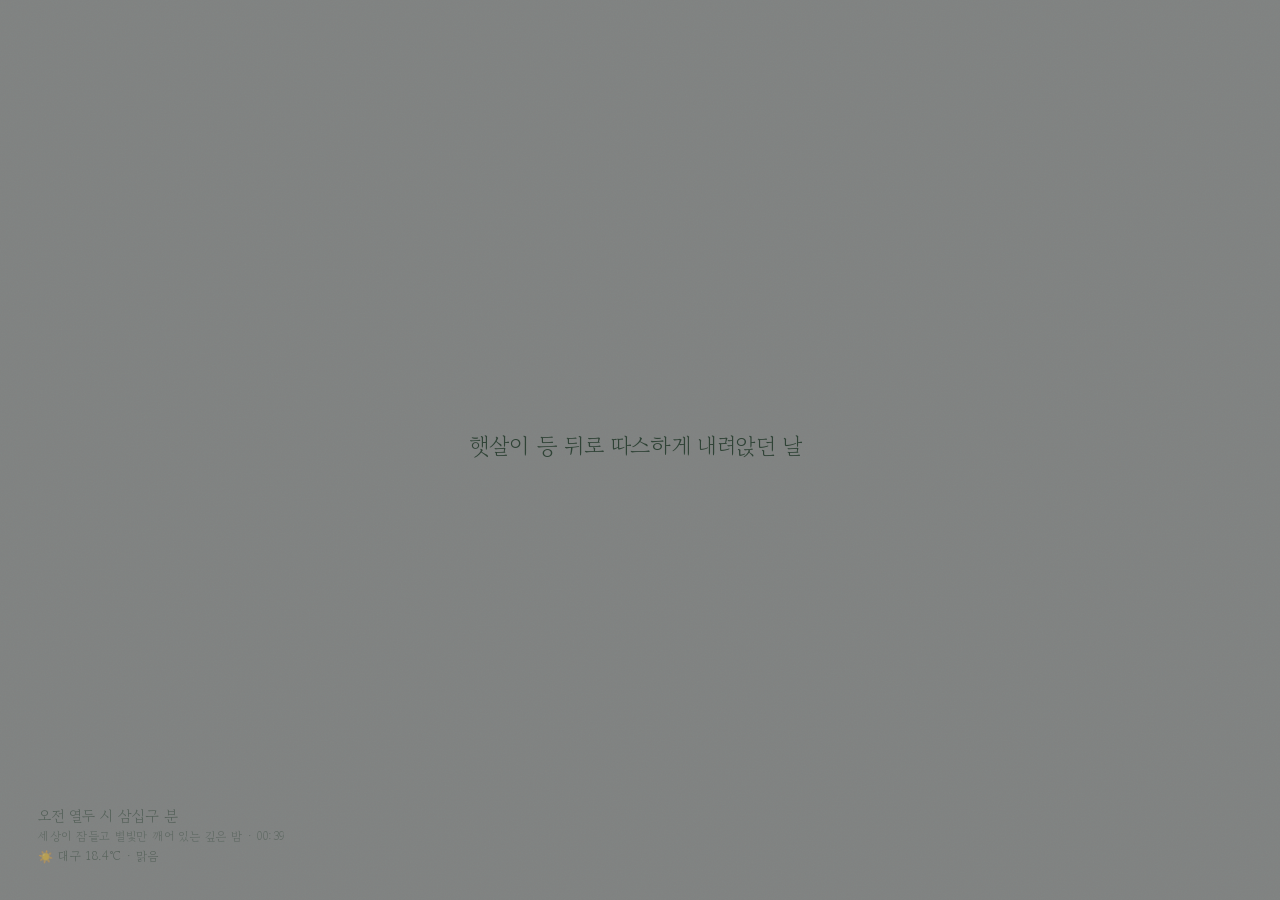
==== commit a9960f91: "feat: Photo Curation & Management Studio (v2.7) - interactive focal picker, custom drag-and-drop sor" ====
--- a/index.html
+++ b/index.html
@@ -1148,6 +1148,340 @@
       cursor: none !important;
     }
 
+  
+    /* === PHOTO CURATION & MANAGEMENT STUDIO (v2.7) === */
+    #photo-manager-backdrop {
+      position: fixed;
+      inset: 0;
+      z-index: 220;
+      background: rgba(8, 10, 14, 0.58);
+      backdrop-filter: blur(8px);
+      -webkit-backdrop-filter: blur(8px);
+      opacity: 0;
+      pointer-events: none;
+      transition: opacity 0.28s ease;
+    }
+    #photo-manager-backdrop.open {
+      opacity: 1;
+      pointer-events: auto;
+    }
+
+    #photo-manager-modal {
+      position: fixed;
+      top: 50%;
+      left: 50%;
+      transform: translate(-50%, -48%) scale(0.96);
+      width: min(95vw, 920px);
+      height: min(90dvh, 780px);
+      z-index: 230;
+      background: rgba(251, 248, 243, 0.98);
+      color: #2B2623;
+      border: 1px solid rgba(120, 104, 90, 0.25);
+      border-radius: 22px;
+      box-shadow: 0 26px 70px rgba(0, 0, 0, 0.38);
+      font-family: 'Gowun Dodum', sans-serif;
+      display: flex;
+      flex-direction: column;
+      overflow: hidden;
+      opacity: 0;
+      pointer-events: none;
+      transition: all 0.28s cubic-bezier(0.22, 1, 0.36, 1);
+    }
+    body.dark-ui #photo-manager-modal {
+      background: rgba(24, 27, 34, 0.98);
+      color: #EAECEF;
+      border-color: rgba(255, 255, 255, 0.14);
+    }
+    #photo-manager-modal.open {
+      opacity: 1;
+      pointer-events: auto;
+      transform: translate(-50%, -50%) scale(1);
+    }
+
+    .pmgr-header {
+      flex: 0 0 auto;
+      display: flex;
+      align-items: center;
+      justify-content: space-between;
+      gap: 0.75rem;
+      padding: 0.9rem 1.25rem;
+      border-bottom: 1px solid rgba(128, 128, 128, 0.18);
+    }
+    .pmgr-title-wrap h3 {
+      margin: 0;
+      font-family: 'Gowun Batang', serif;
+      font-size: 1.08rem;
+      font-weight: 700;
+    }
+    .pmgr-sub {
+      font-size: 0.75rem;
+      opacity: 0.76;
+      margin-top: 0.15rem;
+    }
+
+    .pmgr-toolbar {
+      flex: 0 0 auto;
+      display: flex;
+      flex-wrap: wrap;
+      align-items: center;
+      justify-content: space-between;
+      gap: 0.5rem;
+      padding: 0.65rem 1.25rem;
+      background: rgba(128, 128, 128, 0.06);
+      border-bottom: 1px solid rgba(128, 128, 128, 0.14);
+      font-size: 0.76rem;
+    }
+    .pmgr-filter-group, .pmgr-action-group {
+      display: flex;
+      flex-wrap: wrap;
+      align-items: center;
+      gap: 0.32rem;
+    }
+    .pmgr-chip-btn {
+      font-family: inherit;
+      font-size: 0.74rem;
+      padding: 0.3rem 0.62rem;
+      border-radius: 999px;
+      border: 1px solid rgba(128, 128, 128, 0.28);
+      background: rgba(255, 255, 255, 0.5);
+      color: inherit;
+      cursor: pointer;
+      display: inline-flex;
+      align-items: center;
+      gap: 0.28rem;
+      transition: all 0.18s ease;
+    }
+    body.dark-ui .pmgr-chip-btn {
+      background: rgba(255, 255, 255, 0.06);
+    }
+    .pmgr-chip-btn:hover {
+      border-color: #B85D52;
+    }
+    .pmgr-chip-btn.active {
+      background: #5C4B3B;
+      color: #FBF8F3;
+      border-color: #5C4B3B;
+      font-weight: 600;
+    }
+    body.dark-ui .pmgr-chip-btn.active {
+      background: #8FA89B;
+      color: #161920;
+      border-color: #8FA89B;
+    }
+
+    .pmgr-body {
+      flex: 1 1 auto;
+      overflow-y: auto;
+      padding: 1rem 1.25rem;
+      overscroll-behavior: contain;
+    }
+    .pmgr-grid {
+      display: grid;
+      grid-template-columns: repeat(auto-fill, minmax(200px, 1fr));
+      gap: 0.9rem;
+    }
+
+    .pmgr-card {
+      border: 1px solid rgba(128, 128, 128, 0.24);
+      border-radius: 14px;
+      background: rgba(255, 255, 255, 0.68);
+      overflow: hidden;
+      display: flex;
+      flex-direction: column;
+      transition: transform 0.18s ease, box-shadow 0.18s ease, opacity 0.2s ease;
+      position: relative;
+    }
+    body.dark-ui .pmgr-card {
+      background: rgba(34, 38, 48, 0.85);
+    }
+    .pmgr-card:hover {
+      transform: translateY(-2px);
+      box-shadow: 0 10px 24px rgba(0, 0, 0, 0.12);
+    }
+    .pmgr-card.is-excluded {
+      opacity: 0.48;
+      filter: grayscale(0.75);
+      border-style: dashed;
+    }
+    .pmgr-card.drag-over {
+      outline: 2px dashed #B85D52;
+      transform: scale(0.98);
+    }
+
+    .pmgr-thumb-box {
+      position: relative;
+      width: 100%;
+      aspect-ratio: 4 / 3;
+      background: #121418;
+      overflow: hidden;
+      cursor: crosshair;
+      display: flex;
+      align-items: center;
+      justify-content: center;
+    }
+    .pmgr-thumb-blur {
+      position: absolute;
+      inset: -10%;
+      width: 120%;
+      height: 120%;
+      object-fit: cover;
+      filter: blur(14px) brightness(0.72);
+      pointer-events: none;
+    }
+    .pmgr-thumb-fg {
+      position: relative;
+      z-index: 2;
+      max-width: 94%;
+      max-height: 94%;
+      object-fit: contain;
+      pointer-events: none;
+    }
+    /* 인물 초점(focalX, focalY) 표시 타겟 마커 */
+    .pmgr-focal-dot {
+      position: absolute;
+      z-index: 4;
+      width: 18px;
+      height: 18px;
+      border-radius: 50%;
+      border: 2px solid #FFD166;
+      background: rgba(217, 93, 82, 0.78);
+      box-shadow: 0 0 8px rgba(0,0,0,0.65);
+      transform: translate(-50%, -50%);
+      pointer-events: none;
+      transition: left 0.2s ease, top 0.2s ease;
+    }
+    .pmgr-focal-dot::after {
+      content: '';
+      position: absolute;
+      top: 50%;
+      left: 50%;
+      width: 4px;
+      height: 4px;
+      background: #FFF;
+      border-radius: 50%;
+      transform: translate(-50%, -50%);
+    }
+
+    .pmgr-seq-badge {
+      position: absolute;
+      top: 7px;
+      left: 7px;
+      z-index: 5;
+      background: rgba(18, 20, 26, 0.78);
+      color: #FBF8F3;
+      font-size: 0.7rem;
+      font-weight: 700;
+      padding: 0.16rem 0.5rem;
+      border-radius: 999px;
+      backdrop-filter: blur(6px);
+    }
+    .pmgr-card.is-excluded .pmgr-seq-badge {
+      background: rgba(184, 70, 62, 0.9);
+    }
+
+    .pmgr-orient-badge {
+      position: absolute;
+      bottom: 6px;
+      right: 7px;
+      z-index: 5;
+      background: rgba(18, 20, 26, 0.68);
+      color: #E2E6EC;
+      font-size: 0.65rem;
+      padding: 0.12rem 0.42rem;
+      border-radius: 6px;
+      pointer-events: none;
+    }
+
+    .pmgr-card-info {
+      padding: 0.55rem 0.65rem 0.6rem;
+      display: flex;
+      flex-direction: column;
+      gap: 0.42rem;
+      flex: 1 1 auto;
+    }
+    .pmgr-title-input {
+      width: 100%;
+      font-family: inherit;
+      font-size: 0.78rem;
+      font-weight: 600;
+      padding: 0.22rem 0.4rem;
+      border-radius: 6px;
+      border: 1px solid transparent;
+      background: rgba(128, 128, 128, 0.08);
+      color: inherit;
+    }
+    .pmgr-title-input:focus {
+      outline: none;
+      border-color: #B85D52;
+      background: rgba(255, 255, 255, 0.9);
+      color: #222;
+    }
+    .pmgr-meta-row {
+      display: flex;
+      justify-content: space-between;
+      align-items: center;
+      font-size: 0.68rem;
+      opacity: 0.75;
+    }
+
+    .pmgr-btn-bar {
+      display: flex;
+      align-items: center;
+      justify-content: space-between;
+      gap: 0.22rem;
+      margin-top: auto;
+      padding-top: 0.35rem;
+      border-top: 1px dashed rgba(128, 128, 128, 0.2);
+    }
+    .pmgr-mini-btn {
+      font-family: inherit;
+      font-size: 0.7rem;
+      padding: 0.24rem 0.42rem;
+      border-radius: 7px;
+      border: 1px solid rgba(128, 128, 128, 0.26);
+      background: rgba(128, 128, 128, 0.08);
+      color: inherit;
+      cursor: pointer;
+      display: inline-flex;
+      align-items: center;
+      justify-content: center;
+      gap: 0.15rem;
+    }
+    .pmgr-mini-btn:hover {
+      background: rgba(128, 128, 128, 0.22);
+    }
+    .pmgr-mini-btn.btn-include-on {
+      background: rgba(72, 138, 98, 0.16);
+      border-color: rgba(72, 138, 98, 0.45);
+      color: #2D6A4F;
+      font-weight: 600;
+    }
+    body.dark-ui .pmgr-mini-btn.btn-include-on {
+      color: #8CE0B0;
+    }
+    .pmgr-mini-btn.btn-include-off {
+      background: rgba(196, 78, 70, 0.16);
+      border-color: rgba(196, 78, 70, 0.45);
+      color: #B8463E;
+      font-weight: 600;
+    }
+    body.dark-ui .pmgr-mini-btn.btn-include-off {
+      color: #FF9B94;
+    }
+
+    .pmgr-footer {
+      flex: 0 0 auto;
+      display: flex;
+      flex-wrap: wrap;
+      align-items: center;
+      justify-content: space-between;
+      gap: 0.5rem;
+      padding: 0.7rem 1.25rem;
+      border-top: 1px solid rgba(128, 128, 128, 0.18);
+      font-size: 0.74rem;
+      background: inherit;
+    }
+
   </style>
 </head>
 <body>
@@ -1229,6 +1563,11 @@
       <button class="popup-item-btn" onclick="document.getElementById('inpLocalPhotos').click(); closeControlsPopup();">
         <span>📁</span>
         <span id="popLocalPhotoText">내 사진 넣어보기 (웹 테스트)</span>
+      </button>
+
+      <button class="popup-item-btn" onclick="openPhotoManagerModal(); closeControlsPopup();">
+        <span>🗂️</span>
+        <span id="popPhotoMgrText">사진 순서 · 제외 관리</span>
       </button>
 
       <div class="popup-divider"></div>
@@ -1366,7 +1705,10 @@
       <div class="settings-section">
         <div class="sec-label">
           <span>🖼️ 전자액자 & 세로 여백 (2.0)</span>
-          <button class="setting-action-btn" onclick="document.getElementById('inpLocalPhotos').click()">📁 내 사진 테스트</button>
+          <div style="display:flex;gap:0.25rem;">
+            <button class="setting-action-btn" onclick="toggleSettings(false); openPhotoManagerModal();">🗂️ 순서·제외 관리</button>
+            <button class="setting-action-btn" onclick="document.getElementById('inpLocalPhotos').click()">📁 사진 추가</button>
+          </div>
         </div>
 
         <div class="setting-row">
@@ -1394,6 +1736,7 @@
         <div class="setting-row">
           <span>사진 정렬 순서</span>
           <select id="selPhotoSortMode" class="setting-select" onchange="updateV2FrameConfig()">
+            <option value="custom">✋ 내가 정한 순서 (수동 관리)</option>
             <option value="people">인물 중심 쇼 (얼굴 우선)</option>
             <option value="date_desc">시간 순서 (최신 추억순)</option>
             <option value="date_asc">시간 순서 (오래된 연대기순)</option>
@@ -1675,6 +2018,47 @@
           <span>인기 시 TOP 10 & 주간 신작</span>
           <a class="setting-action-btn" id="linkModalStats" href="./stats.html">📊 통계 페이지 열기</a>
         </div>
+      </div>
+    </div>
+  </section>
+
+  <!-- 🗂️ 스마트 사진 순서 · 상영 제외 · 초점 관리 스튜디오 모달 -->
+  <div id="photo-manager-backdrop" onclick="closePhotoManagerModal()"></div>
+  <section id="photo-manager-modal" role="dialog" aria-labelledby="pmgrTitle">
+    <div class="pmgr-header">
+      <div class="pmgr-title-wrap">
+        <h3 id="pmgrTitle">🗂️ 사진 순서 · 제외 · 인물 초점 관리 스튜디오</h3>
+        <div class="pmgr-sub" id="pmgrSummaryText">불러온 폴더의 사진 순서를 바꾸거나 빼고 싶은 사진을 제외하고, 썸네일을 클릭해 인물 중심점을 맞출 수 있습니다.</div>
+      </div>
+      <button class="close-btn" onclick="closePhotoManagerModal()" aria-label="닫기">✕</button>
+    </div>
+
+    <div class="pmgr-toolbar">
+      <div class="pmgr-filter-group">
+        <button class="pmgr-chip-btn active" id="pmgrTabAll" onclick="setPhotoManagerFilter('all')">전체 (<span id="pmgrCntAll">0</span>)</button>
+        <button class="pmgr-chip-btn" id="pmgrTabIncluded" onclick="setPhotoManagerFilter('included')">✅ 상영 포함 (<span id="pmgrCntInc">0</span>)</button>
+        <button class="pmgr-chip-btn" id="pmgrTabExcluded" onclick="setPhotoManagerFilter('excluded')">🚫 제외됨 (<span id="pmgrCntExc">0</span>)</button>
+        <button class="pmgr-chip-btn" id="pmgrTabHearts" onclick="setPhotoManagerFilter('hearts')">♥ 베스트컷 (<span id="pmgrCntHeart">0</span>)</button>
+      </div>
+
+      <div class="pmgr-action-group">
+        <button class="pmgr-chip-btn" onclick="document.getElementById('inpLocalPhotos').click()">📷 내 사진 추가</button>
+        <button class="pmgr-chip-btn" onclick="document.getElementById('inpLocalFolder').click()">🗂️ 폴더 통째로 열기</button>
+        <button class="pmgr-chip-btn" onclick="applyPresetSortToCustomOrder('people')">👤 인물순 정렬</button>
+        <button class="pmgr-chip-btn" onclick="applyPresetSortToCustomOrder('date_desc')">🕒 최신순 정렬</button>
+        <button class="pmgr-chip-btn" onclick="includeAllPhotosInManager()">✅ 전체 포함</button>
+      </div>
+    </div>
+
+    <div class="pmgr-body">
+      <div class="pmgr-grid" id="pmgrGrid"></div>
+    </div>
+
+    <div class="pmgr-footer">
+      <span>💡 팁: 카드를 드래그하거나 <b>◀ / ▶ / ⏫ 맨앞</b>으로 순서를 바꾸고, <b>썸네일 위 얼굴을 클릭</b>하면 크롭·줌 중심점(⊕)이 지정됩니다.</span>
+      <div style="display:flex;gap:0.4rem;">
+        <button class="pmgr-chip-btn" onclick="exportCuratedMediaIndexJson()">💾 설정 JSON 내보내기 (GitHub용)</button>
+        <button class="pmgr-chip-btn active" onclick="closePhotoManagerModal()">✓ 액자에 즉시 반영 · 닫기</button>
       </div>
     </div>
   </section>
@@ -2677,7 +3061,7 @@
         if (params.get('fit') && ['blur', 'white', 'black', 'hanji', 'crop_face', 'diptych'].includes(params.get('fit'))) {
           CONFIG.photoFitMode = params.get('fit');
         }
-        if (params.get('sort') && ['people', 'date_desc', 'date_asc', 'random'].includes(params.get('sort'))) {
+        if (params.get('sort') && ['custom', 'people', 'date_desc', 'date_asc', 'random'].includes(params.get('sort'))) {
           CONFIG.photoSortMode = params.get('sort');
         }
 
@@ -4540,25 +4924,109 @@
       }
     }
 
+    // 사진 큐레이션 영구 저장소 (제외 목록 excludedMap, 사용자 지정 순서 customOrder, 초점 focalMap, 제목 titleMap)
+    const PHOTO_CURATION_STORAGE_KEY = 'dailypoem_photo_curation_v2';
+    let photoCurationState = {
+      excludedMap: {}, // { [id_or_filename]: true }
+      customOrder: [], // [ id_or_filename, ... ]
+      focalMap: {},    // { [id_or_filename]: { focalX, focalY } }
+      titleMap: {}     // { [id_or_filename]: "커스텀 제목" }
+    };
+    let currentPmgrFilter = 'all';
+    let pmgrDragSrcKey = null;
+
+    function getPhotoKey(item) {
+      return String(item?.id || item?.filename || '');
+    }
+
+    function loadPhotoCurationState() {
+      try {
+        const raw = localStorage.getItem(PHOTO_CURATION_STORAGE_KEY);
+        if (raw) {
+          const parsed = JSON.parse(raw);
+          photoCurationState.excludedMap = parsed.excludedMap || {};
+          photoCurationState.customOrder = Array.isArray(parsed.customOrder) ? parsed.customOrder : [];
+          photoCurationState.focalMap = parsed.focalMap || {};
+          photoCurationState.titleMap = parsed.titleMap || {};
+        }
+      } catch (e) {}
+    }
+
+    function savePhotoCurationState() {
+      try {
+        localStorage.setItem(PHOTO_CURATION_STORAGE_KEY, JSON.stringify(photoCurationState));
+      } catch (e) {}
+      // 시놀로지 NAS 백엔드가 켜져 있을 경우 서버의 media_index.json에도 비동기 동기화
+      try {
+        fetch(`${window.APP_ROOT || './'}api/media/curation`, {
+          method: 'POST',
+          headers: { 'Content-Type': 'application/json' },
+          body: JSON.stringify(photoCurationState)
+        }).catch(() => {});
+      } catch (e) {}
+    }
+
+    loadPhotoCurationState();
+
+    function applyCurationOverridesToCatalog() {
+      mediaCatalog.forEach(it => {
+        const k = getPhotoKey(it);
+        if (photoCurationState.excludedMap[k] !== undefined) {
+          it.excluded = Boolean(photoCurationState.excludedMap[k]);
+        } else {
+          it.excluded = Boolean(it.excluded);
+        }
+        if (photoCurationState.focalMap[k]) {
+          it.focalX = photoCurationState.focalMap[k].focalX;
+          it.focalY = photoCurationState.focalMap[k].focalY;
+        }
+        if (photoCurationState.titleMap[k]) {
+          it.title = photoCurationState.titleMap[k];
+        }
+      });
+
+      // customOrder에 아직 없는 신규 사진들을 뒤에 자연스럽게 등록
+      const existingOrder = photoCurationState.customOrder.filter(k => mediaCatalog.some(it => getPhotoKey(it) === k));
+      for (const it of mediaCatalog) {
+        const k = getPhotoKey(it);
+        if (!existingOrder.includes(k)) existingOrder.push(k);
+      }
+      photoCurationState.customOrder = existingOrder;
+    }
+
     function rebuildPhotoQueue() {
+      applyCurationOverridesToCatalog();
+
       let photoHeartsMap = {};
       try { photoHeartsMap = JSON.parse(localStorage.getItem('dailypoem_photo_hearts_v2') || '{}'); } catch (e) {}
-      let list = mediaCatalog.map(it => ({
+
+      // 1) 상영 제외(excluded === true)된 사진은 슬라이드쇼 큐에서 제외! (단, 모두 제외된 경우 최소 1장은 유지)
+      let allEnriched = mediaCatalog.map(it => ({
         ...it,
-        totalHearts: (it.hearts || 0) + (photoHeartsMap[it.id || it.filename] || 0)
+        totalHearts: (it.hearts || 0) + (photoHeartsMap[getPhotoKey(it)] || 0)
       }));
+      let list = allEnriched.filter(it => !it.excluded);
+      if (list.length === 0 && allEnriched.length > 0) {
+        list = [allEnriched[0]];
+      }
+
+      // 2) 앨범 · 베스트컷 필터
       const af = CONFIG.albumFilter || 'all';
       if (af === 'hearts_only') {
-        const liked = list.filter(it => it.totalHearts >= 20 || photoHeartsMap[it.id || it.filename] > 0);
+        const liked = list.filter(it => it.totalHearts >= 20 || photoHeartsMap[getPhotoKey(it)] > 0);
         if (liked.length > 0) list = liked;
       } else if (af !== 'all') {
         const filtered = list.filter(it => it.album === af);
         if (filtered.length > 0) list = filtered;
       }
+
+      // 3) 정렬 모드 (custom: 내가 정한 순서 / people: 인물 우선 / date_desc / date_asc / random)
       const sortMode = CONFIG.photoSortMode || 'people';
-
-      if (sortMode === 'people') {
-        // 인물(얼굴) 포함 사진 최우선 + 하트 순 + 최신순
+      if (sortMode === 'custom') {
+        const orderMap = {};
+        photoCurationState.customOrder.forEach((k, idx) => { orderMap[k] = idx; });
+        list.sort((a, b) => (orderMap[getPhotoKey(a)] ?? 9999) - (orderMap[getPhotoKey(b)] ?? 9999));
+      } else if (sortMode === 'people') {
         list.sort((a, b) => {
           const pa = a.hasPerson ? 1 : 0;
           const pb = b.hasPerson ? 1 : 0;
@@ -4575,8 +5043,323 @@
           [list[i], list[j]] = [list[j], list[i]];
         }
       }
+
       sortedPhotoQueue = list;
       if (currentPhotoCursor >= sortedPhotoQueue.length) currentPhotoCursor = 0;
+      updatePhotoManagerMenuCounts();
+    }
+
+    function updatePhotoManagerMenuCounts() {
+      const total = mediaCatalog.length;
+      const inc = mediaCatalog.filter(it => !it.excluded).length;
+      const exc = total - inc;
+      const popMgr = document.getElementById('popPhotoMgrText');
+      if (popMgr) {
+        popMgr.textContent = exc > 0
+          ? `사진 관리 (상영 ${inc} / 제외 ${exc})`
+          : `사진 순서 · 제외 관리 (${inc}장)`;
+      }
+    }
+
+    function openPhotoManagerModal() {
+      applyCurationOverridesToCatalog();
+      renderPhotoManagerGrid();
+      const modal = document.getElementById('photo-manager-modal');
+      const backdrop = document.getElementById('photo-manager-backdrop');
+      if (modal) modal.classList.add('open');
+      if (backdrop) backdrop.classList.add('open');
+    }
+
+    function closePhotoManagerModal() {
+      const modal = document.getElementById('photo-manager-modal');
+      const backdrop = document.getElementById('photo-manager-backdrop');
+      if (modal) modal.classList.remove('open');
+      if (backdrop) backdrop.classList.remove('open');
+      rebuildPhotoQueue();
+      if (CONFIG.frameMode !== 'poem_only') {
+        showNextPhotoSlide(0);
+      }
+    }
+
+    function setPhotoManagerFilter(filterKey) {
+      currentPmgrFilter = filterKey || 'all';
+      ['All', 'Included', 'Excluded', 'Hearts'].forEach(name => {
+        const el = document.getElementById('pmgrTab' + name);
+        if (el) el.classList.toggle('active', name.toLowerCase() === currentPmgrFilter);
+      });
+      renderPhotoManagerGrid();
+    }
+
+    function getOrderedCatalogForManager() {
+      applyCurationOverridesToCatalog();
+      const orderMap = {};
+      photoCurationState.customOrder.forEach((k, idx) => { orderMap[k] = idx; });
+      return [...mediaCatalog].sort((a, b) => (orderMap[getPhotoKey(a)] ?? 9999) - (orderMap[getPhotoKey(b)] ?? 9999));
+    }
+
+    function togglePhotoExclude(photoKey) {
+      const target = mediaCatalog.find(it => getPhotoKey(it) === photoKey);
+      if (!target) return;
+      const nextExcluded = !target.excluded;
+      target.excluded = nextExcluded;
+      photoCurationState.excludedMap[photoKey] = nextExcluded;
+      savePhotoCurationState();
+      rebuildPhotoQueue();
+      renderPhotoManagerGrid();
+      showHudFeedback(nextExcluded ? '🚫' : '✅', nextExcluded ? `"${target.title}" 사진을 상영에서 제외했습니다` : `"${target.title}" 사진을 다시 상영에 포함했습니다`);
+    }
+
+    function includeAllPhotosInManager() {
+      photoCurationState.excludedMap = {};
+      mediaCatalog.forEach(it => { it.excluded = false; });
+      savePhotoCurationState();
+      rebuildPhotoQueue();
+      renderPhotoManagerGrid();
+      showHudFeedback('✅', `전체 ${mediaCatalog.length}장 사진을 모두 상영에 포함했습니다`);
+    }
+
+    function movePhotoInCustomOrder(photoKey, deltaOrTop) {
+      const order = [...photoCurationState.customOrder];
+      const idx = order.indexOf(photoKey);
+      if (idx === -1) return;
+
+      if (deltaOrTop === 'top') {
+        order.splice(idx, 1);
+        order.unshift(photoKey);
+      } else {
+        const targetIdx = idx + Number(deltaOrTop);
+        if (targetIdx < 0 || targetIdx >= order.length) return;
+        [order[idx], order[targetIdx]] = [order[targetIdx], order[idx]];
+      }
+
+      photoCurationState.customOrder = order;
+      CONFIG.photoSortMode = 'custom';
+      saveConfig();
+      savePhotoCurationState();
+      syncV2ConfigToUI();
+      rebuildPhotoQueue();
+      renderPhotoManagerGrid();
+    }
+
+    function applyPresetSortToCustomOrder(presetMode) {
+      const items = [...mediaCatalog];
+      if (presetMode === 'people') {
+        items.sort((a, b) => (b.hasPerson ? 1 : 0) - (a.hasPerson ? 1 : 0) || String(b.takenAt || '').localeCompare(String(a.takenAt || '')));
+      } else if (presetMode === 'date_desc') {
+        items.sort((a, b) => String(b.takenAt || '').localeCompare(String(a.takenAt || '')));
+      }
+      photoCurationState.customOrder = items.map(it => getPhotoKey(it));
+      CONFIG.photoSortMode = 'custom';
+      saveConfig();
+      savePhotoCurationState();
+      syncV2ConfigToUI();
+      rebuildPhotoQueue();
+      renderPhotoManagerGrid();
+      showHudFeedback('🗂️', '정렬 순서를 기준으로 수동 순서가 갱신되었습니다');
+    }
+
+    function updatePhotoTitleInline(photoKey, newTitle) {
+      const clean = String(newTitle || '').trim();
+      if (!clean) return;
+      photoCurationState.titleMap[photoKey] = clean;
+      const target = mediaCatalog.find(it => getPhotoKey(it) === photoKey);
+      if (target) target.title = clean;
+      savePhotoCurationState();
+      rebuildPhotoQueue();
+    }
+
+    function setPhotoFocalPointByClick(event, photoKey) {
+      const box = event.currentTarget;
+      if (!box) return;
+      const rect = box.getBoundingClientRect();
+      const fx = Math.max(5, Math.min(95, Math.round(((event.clientX - rect.left) / rect.width) * 1000) / 10));
+      const fy = Math.max(5, Math.min(95, Math.round(((event.clientY - rect.top) / rect.height) * 1000) / 10));
+
+      photoCurationState.focalMap[photoKey] = { focalX: fx, focalY: fy };
+      const target = mediaCatalog.find(it => getPhotoKey(it) === photoKey);
+      if (target) {
+        target.focalX = fx;
+        target.focalY = fy;
+        target.hasPerson = true;
+      }
+      savePhotoCurationState();
+      rebuildPhotoQueue();
+      renderPhotoManagerGrid();
+      showHudFeedback('🎯', `인물·크롭 중심점 지정 완료 (${fx}%, ${fy}%)`);
+    }
+
+    function previewPhotoFromManager(photoKey) {
+      const target = mediaCatalog.find(it => getPhotoKey(it) === photoKey);
+      if (!target) return;
+      if (target.excluded) {
+        target.excluded = false;
+        photoCurationState.excludedMap[photoKey] = false;
+        savePhotoCurationState();
+      }
+      if (CONFIG.frameMode === 'poem_only') {
+        CONFIG.frameMode = 'photo_poem';
+        saveConfig();
+        syncV2ConfigToUI();
+      }
+      rebuildPhotoQueue();
+      const qIdx = sortedPhotoQueue.findIndex(it => getPhotoKey(it) === photoKey);
+      if (qIdx !== -1) {
+        currentPhotoCursor = qIdx - 1;
+        showNextPhotoSlide(1);
+      }
+      closePhotoManagerModal();
+    }
+
+    function exportCuratedMediaIndexJson() {
+      const ordered = getOrderedCatalogForManager();
+      const payload = {
+        version: "2.0",
+        generatedAt: new Date().toISOString().slice(0, 19),
+        sortMode: CONFIG.photoSortMode,
+        items: ordered.map((it, idx) => ({
+          id: it.id,
+          filename: it.filename,
+          src: it.src || `./photos/${it.filename}`,
+          album: it.album || '기본_갤러리',
+          title: it.title,
+          takenAt: it.takenAt,
+          dateLabel: it.dateLabel,
+          width: it.width || 1080,
+          height: it.height || 1440,
+          orientation: it.orientation || 'portrait',
+          hasPerson: Boolean(it.hasPerson),
+          faceCount: it.faceCount || (it.hasPerson ? 1 : 0),
+          focalX: it.focalX ?? 50,
+          focalY: it.focalY ?? 34,
+          dominantHex: it.dominantHex || '#8a7968',
+          isDarkPhoto: Boolean(it.isDarkPhoto),
+          hearts: it.hearts || 0,
+          excluded: Boolean(it.excluded),
+          orderIndex: idx + 1
+        }))
+      };
+      const blob = new Blob([JSON.stringify(payload, null, 2)], { type: 'application/json;charset=utf-8' });
+      const url = URL.createObjectURL(blob);
+      const a = document.createElement('a');
+      a.href = url;
+      a.download = 'media_index.json';
+      a.click();
+      setTimeout(() => URL.revokeObjectURL(url), 1000);
+      showHudFeedback('💾', '순서·제외 설정이 담긴 media_index.json을 내려받았습니다');
+    }
+
+    function renderPhotoManagerGrid() {
+      const grid = document.getElementById('pmgrGrid');
+      if (!grid) return;
+
+      let photoHeartsMap = {};
+      try { photoHeartsMap = JSON.parse(localStorage.getItem('dailypoem_photo_hearts_v2') || '{}'); } catch (e) {}
+
+      const ordered = getOrderedCatalogForManager();
+      const incList = ordered.filter(it => !it.excluded);
+      const excList = ordered.filter(it => it.excluded);
+      const heartList = ordered.filter(it => ((it.hearts || 0) + (photoHeartsMap[getPhotoKey(it)] || 0)) >= 20 || photoHeartsMap[getPhotoKey(it)] > 0);
+
+      const elAll = document.getElementById('pmgrCntAll');
+      const elInc = document.getElementById('pmgrCntInc');
+      const elExc = document.getElementById('pmgrCntExc');
+      const elHrt = document.getElementById('pmgrCntHeart');
+      if (elAll) elAll.textContent = ordered.length;
+      if (elInc) elInc.textContent = incList.length;
+      if (elExc) elExc.textContent = excList.length;
+      if (elHrt) elHrt.textContent = heartList.length;
+
+      let displayItems = ordered;
+      if (currentPmgrFilter === 'included') displayItems = incList;
+      else if (currentPmgrFilter === 'excluded') displayItems = excList;
+      else if (currentPmgrFilter === 'hearts') displayItems = heartList;
+
+      let activePlaySeq = 0;
+      const playSeqMap = {};
+      ordered.forEach(it => {
+        if (!it.excluded) {
+          activePlaySeq++;
+          playSeqMap[getPhotoKey(it)] = activePlaySeq;
+        }
+      });
+
+      grid.innerHTML = displayItems.map((it) => {
+        const key = getPhotoKey(it);
+        const imgUrl = it.resolvedUrl || it.src || `./photos/${it.filename}`;
+        const fbUrl = it.webFallbackUrl || CURATED_WEB_SAMPLE_ITEMS[0].src;
+        const seqNum = playSeqMap[key];
+        const fx = it.focalX ?? 50;
+        const fy = it.focalY ?? 34;
+        const hCount = (it.hearts || 0) + (photoHeartsMap[key] || 0);
+        const safeTitle = String(it.title || it.filename || '').replace(/"/g, '&quot;');
+
+        return `
+          <div class="pmgr-card ${it.excluded ? 'is-excluded' : ''}"
+               draggable="true"
+               data-photo-key="${key}"
+               ondragstart="handlePmgrDragStart(event, '${key}')"
+               ondragover="handlePmgrDragOver(event)"
+               ondragleave="handlePmgrDragLeave(event)"
+               ondrop="handlePmgrDrop(event, '${key}')">
+            <div class="pmgr-thumb-box" onclick="setPhotoFocalPointByClick(event, '${key}')" title="클릭하면 해당 위치로 인물·크롭 중심점(⊕)이 지정됩니다">
+              <img class="pmgr-thumb-blur" src="${imgUrl}" onerror="if(this.src!=='${fbUrl}')this.src='${fbUrl}'" alt="" />
+              <img class="pmgr-thumb-fg" src="${imgUrl}" onerror="if(this.src!=='${fbUrl}')this.src='${fbUrl}'" alt="${safeTitle}" />
+              <div class="pmgr-focal-dot" style="left:${fx}%;top:${fy}%;" title="초점 (${fx}%, ${fy}%)"></div>
+              <span class="pmgr-seq-badge">${it.excluded ? '🚫 제외됨' : `#${seqNum}번째 상영`}</span>
+              <span class="pmgr-orient-badge">${it.orientation === 'portrait' ? '📱 세로' : '🖼️ 가로'} · 🎯(${Math.round(fx)}%,${Math.round(fy)}%)</span>
+            </div>
+            <div class="pmgr-card-info">
+              <input type="text" class="pmgr-title-input" value="${safeTitle}" onchange="updatePhotoTitleInline('${key}', this.value)" aria-label="사진 제목 수정" />
+              <div class="pmgr-meta-row">
+                <span>📁 ${it.album || '기본'}</span>
+                <span>♥ ${hCount}</span>
+              </div>
+              <div class="pmgr-btn-bar">
+                <button class="pmgr-mini-btn ${it.excluded ? 'btn-include-off' : 'btn-include-on'}" onclick="togglePhotoExclude('${key}')">
+                  ${it.excluded ? '🚫 제외됨 (클릭시 복원)' : '✅ 상영 포함'}
+                </button>
+                <div style="display:flex;gap:0.18rem;">
+                  <button class="pmgr-mini-btn" onclick="movePhotoInCustomOrder('${key}', 'top')" title="맨 첫 순서로 이동">⏫</button>
+                  <button class="pmgr-mini-btn" onclick="movePhotoInCustomOrder('${key}', -1)" title="순서 앞으로 이동">◀</button>
+                  <button class="pmgr-mini-btn" onclick="movePhotoInCustomOrder('${key}', 1)" title="순서 뒤로 이동">▶</button>
+                  <button class="pmgr-mini-btn" onclick="previewPhotoFromManager('${key}')" title="이 사진 지금 액자에 띄우기">👁️</button>
+                </div>
+              </div>
+            </div>
+          </div>
+        `;
+      }).join('');
+    }
+
+    function handlePmgrDragStart(e, key) {
+      pmgrDragSrcKey = key;
+      if (e.dataTransfer) e.dataTransfer.effectAllowed = 'move';
+    }
+    function handlePmgrDragOver(e) {
+      e.preventDefault();
+      e.currentTarget.classList.add('drag-over');
+    }
+    function handlePmgrDragLeave(e) {
+      e.currentTarget.classList.remove('drag-over');
+    }
+    function handlePmgrDrop(e, targetKey) {
+      e.preventDefault();
+      e.currentTarget.classList.remove('drag-over');
+      if (!pmgrDragSrcKey || pmgrDragSrcKey === targetKey) return;
+      const order = [...photoCurationState.customOrder];
+      const fromIdx = order.indexOf(pmgrDragSrcKey);
+      const toIdx = order.indexOf(targetKey);
+      if (fromIdx === -1 || toIdx === -1) return;
+      order.splice(fromIdx, 1);
+      order.splice(toIdx, 0, pmgrDragSrcKey);
+      photoCurationState.customOrder = order;
+      CONFIG.photoSortMode = 'custom';
+      saveConfig();
+      savePhotoCurationState();
+      syncV2ConfigToUI();
+      rebuildPhotoQueue();
+      renderPhotoManagerGrid();
+      showHudFeedback('✋', '드래그한 순서로 상영 순서가 변경되었습니다');
     }
 
     // 오프라인 또는 경로 누락 시에도 절대 엑스박스(깨진 이미지)가 뜨지 않도록 보장하는 즉석 캔버스 풍경 생성기
@@ -4840,7 +5623,8 @@
             syncV2ConfigToUI();
             const popLocalTxt = document.getElementById('popLocalPhotoText');
             if (popLocalTxt) popLocalTxt.textContent = `내 사진 (${loadedItems.length}장 테스트 중)`;
-            showHudFeedback('📸', `내 사진 ${loadedItems.length}장 로드 완료 (${PHOTO_FIT_LABELS[CONFIG.photoFitMode]})`);
+            renderPhotoManagerGrid();
+            showHudFeedback('📸', `내 사진 ${loadedItems.length}장 로드 완료 (🗂️ 사진 관리에서 순서·제외 가능)`);
             showNextPhotoSlide(1);
           }
         };
@@ -5292,4 +6076,4 @@
     loadReflections();
   </script>
 </body>
-</html>
+</html>
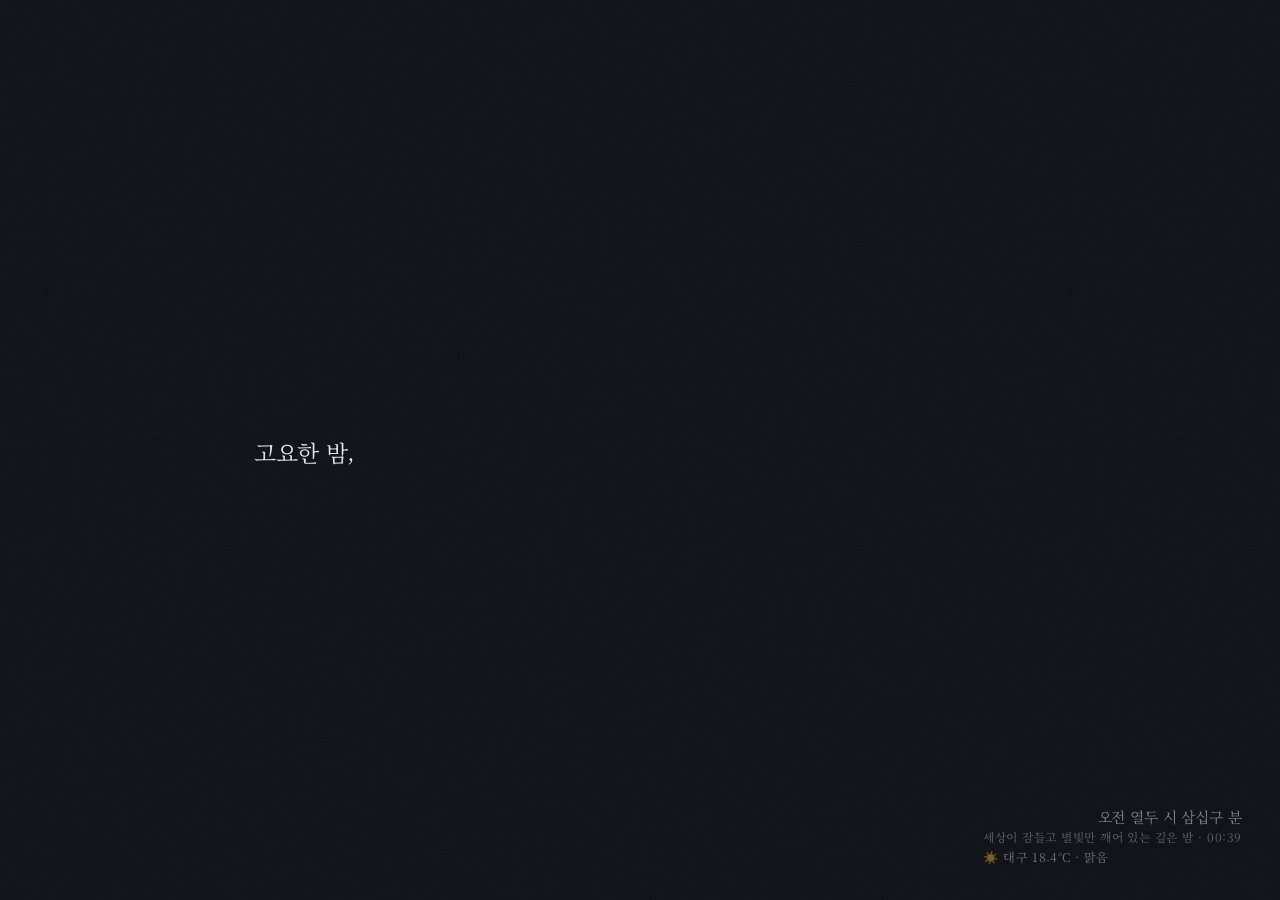
==== commit b06b35dc: "feat: Top-Right 3 Quick Buttons (quick exclude X, hearts-only filter, gear) & stats gallery filter t" ====
--- a/index.html
+++ b/index.html
@@ -1482,6 +1482,87 @@
       background: inherit;
     }
 
+  
+    /* === TOP-RIGHT QUICK EXCLUDE (X) & HEARTS COLLECTION (v2.8) === */
+    #nav-trigger-wrap {
+      display: flex;
+      align-items: center;
+      gap: 0.45rem;
+    }
+
+    .top-quick-circle-btn {
+      width: 40px;
+      height: 40px;
+      border-radius: 50%;
+      background: rgba(128, 128, 128, 0.14);
+      color: inherit;
+      border: 1px solid rgba(128, 128, 128, 0.22);
+      backdrop-filter: blur(12px);
+      -webkit-backdrop-filter: blur(12px);
+      display: flex;
+      align-items: center;
+      justify-content: center;
+      cursor: pointer;
+      opacity: 0.38;
+      transition: opacity 0.4s ease, transform 0.25s ease, background 0.3s ease, border-color 0.3s ease, color 0.3s ease;
+      box-shadow: 0 4px 16px rgba(0, 0, 0, 0.08);
+      font-family: 'Gowun Dodum', sans-serif;
+      font-size: 0.92rem;
+      padding: 0;
+    }
+    .top-quick-circle-btn:hover,
+    .top-quick-circle-btn:focus-visible {
+      opacity: 1 !important;
+      transform: scale(1.07);
+      background: rgba(128, 128, 128, 0.26);
+    }
+
+    /* 사진 감상 중일 때만 상단 X(즉시 제외) 버튼 표시 */
+    #quick-exclude-btn {
+      display: none;
+    }
+    body.photo-mode-active #quick-exclude-btn {
+      display: flex;
+    }
+    #quick-exclude-btn:hover {
+      background: rgba(205, 76, 68, 0.85) !important;
+      border-color: rgba(255, 200, 195, 0.65) !important;
+      color: #FFFFFF !important;
+    }
+
+    /* 하트 모아보기(♥) 활성화 상태 디자인 */
+    #quick-hearts-filter-btn.hearts-filter-active {
+      opacity: 0.92;
+      background: rgba(217, 107, 107, 0.88) !important;
+      border-color: rgba(255, 225, 225, 0.7) !important;
+      color: #FFFFFF !important;
+      box-shadow: 0 6px 20px rgba(217, 107, 107, 0.35);
+    }
+
+    /* 사진 모드에서는 상단 버튼 가독성을 위해 반투명 다크 캡슐 배경 보강 */
+    body.photo-mode-active .top-quick-circle-btn,
+    body.photo-mode-active #gear-trigger-btn {
+      background: rgba(18, 20, 26, 0.42);
+      border-color: rgba(255, 255, 255, 0.22);
+      color: #F7F4EE;
+    }
+    body.photo-mode-active.photo-light-margin:not(.ambient-night-active) .top-quick-circle-btn,
+    body.photo-mode-active.photo-light-margin:not(.ambient-night-active) #gear-trigger-btn {
+      background: rgba(251, 248, 243, 0.82);
+      border-color: rgba(0, 0, 0, 0.14);
+      color: #222428;
+    }
+
+    /* 감상 몰입 중(idle-zen)에는 ♥, ✕, ⚙️ 모두 0% 투명도로 완전히 소멸 */
+    body.idle-zen .top-quick-circle-btn {
+      opacity: 0 !important;
+      pointer-events: none;
+    }
+    body.active-touch .top-quick-circle-btn {
+      opacity: 0.52;
+      pointer-events: auto;
+    }
+
   </style>
 </head>
 <body>
@@ -1518,9 +1599,18 @@
     <div id="clock-content"></div>
   </aside>
 
-  <!-- 🪶 상단 미니멀 설정 트리거 버튼 -->
-  <div id="nav-trigger-wrap" onmouseenter="openControlsPopupOnHover()">
-    <button id="gear-trigger-btn" onclick="toggleControlsPopup()" aria-label="설정 메뉴 열기">
+  <!-- 🪶 상단 미니멀 액션 바 (♥ 하트 모아보기 · ✕ 현재 사진 즉시 제외 · ⚙️ 설정) -->
+  <div id="nav-trigger-wrap">
+    <button id="quick-hearts-filter-btn" class="top-quick-circle-btn" onclick="toggleQuickHeartsFilter()" title="하트(♥) 누른 사진·시만 모아서 보기" aria-label="하트 누른 작품 모아보기">
+      <span id="quick-hearts-icon">♡</span>
+    </button>
+    <button id="quick-exclude-btn" class="top-quick-circle-btn" onclick="excludeCurrentPhotoQuick()" title="현재 사진을 상영 목록에서 즉시 제외 (✕)" aria-label="현재 사진 상영 목록에서 즉시 제외">
+      <svg width="16" height="16" viewBox="0 0 24 24" fill="none" stroke="currentColor" stroke-width="2.3" stroke-linecap="round" stroke-linejoin="round">
+        <line x1="18" y1="6" x2="6" y2="18"></line>
+        <line x1="6" y1="6" x2="18" y2="18"></line>
+      </svg>
+    </button>
+    <button id="gear-trigger-btn" onmouseenter="openControlsPopupOnHover()" onclick="toggleControlsPopup()" aria-label="설정 메뉴 열기">
       <svg width="18" height="18" viewBox="0 0 24 24" fill="none" stroke="currentColor" stroke-width="2" stroke-linecap="round" stroke-linejoin="round">
         <circle cx="12" cy="12" r="3"></circle>
         <path d="M19.4 15a1.65 1.65 0 0 0 .33 1.82l.06.06a2 2 0 0 1 0 2.83 2 2 0 0 1-2.83 0l-.06-.06a1.65 1.65 0 0 0-1.82-.33 1.65 1.65 0 0 0-1 1.51V21a2 2 0 0 1-2 2 2 2 0 0 1-2-2v-.09A1.65 1.65 0 0 0 9 19.4a1.65 1.65 0 0 0-1.82.33l-.06.06a2 2 0 0 1-2.83 0 2 2 0 0 1 0-2.83l.06-.06a1.65 1.65 0 0 0 .33-1.82 1.65 1.65 0 0 0-1.51-1H3a2 2 0 0 1-2-2 2 2 0 0 1 2-2h.09A1.65 1.65 0 0 0 4.6 9a1.65 1.65 0 0 0-.33-1.82l-.06.06a2 2 0 0 1 0-2.83 2 2 0 0 1 2.83 0l.06.06a1.65 1.65 0 0 0 1.82.33H9a1.65 1.65 0 0 0 1-1.51V3a2 2 0 0 1 2-2 2 2 0 0 1 2 2v.09a1.65 1.65 0 0 0 1 1.51 1.65 1.65 0 0 0 1.82-.33l.06-.06a2 2 0 0 1 2.83 0 2 2 0 0 1 0 2.83l-.06.06a1.65 1.65 0 0 0-.33 1.82V9a1.65 1.65 0 0 0 1.51 1H21a2 2 0 0 1 2 2 2 2 0 0 1-2 2h-.09a1.65 1.65 0 0 0-1.51 1z"></path>
@@ -1563,6 +1653,16 @@
       <button class="popup-item-btn" onclick="document.getElementById('inpLocalPhotos').click(); closeControlsPopup();">
         <span>📁</span>
         <span id="popLocalPhotoText">내 사진 넣어보기 (웹 테스트)</span>
+      </button>
+
+      <button class="popup-item-btn" id="popHeartsOnlyBtn" onclick="toggleQuickHeartsFilter(); closeControlsPopup();">
+        <span id="popHeartsOnlyIcon">♡</span>
+        <span id="popHeartsOnlyText">하트(♥) 모음만 보기</span>
+      </button>
+
+      <button class="popup-item-btn" id="popUndoExcludeBtn" style="display:none;" onclick="undoLastQuickExclude(); closeControlsPopup();">
+        <span>↩️</span>
+        <span id="popUndoExcludeText">방금 제외한 사진 복원</span>
       </button>
 
       <button class="popup-item-btn" onclick="openPhotoManagerModal(); closeControlsPopup();">
@@ -4119,7 +4219,16 @@
       if (!reflections || reflections.length === 0) return;
       if (isTransitioning) return;
 
-      const nextIdx = Math.floor(Math.random() * reflections.length);
+      let nextIdx = Math.floor(Math.random() * reflections.length);
+      if (CONFIG.albumFilter === 'hearts_only') {
+        try {
+          const poemHeartsMap = JSON.parse(localStorage.getItem('poetry_hearts_v1') || '{}');
+          const userIndices = Object.keys(poemHeartsMap).filter(k => poemHeartsMap[k] > 0).map(Number).filter(n => n >= 0 && n < reflections.length);
+          if (userIndices.length > 0) {
+            nextIdx = userIndices[Math.floor(Math.random() * userIndices.length)];
+          }
+        } catch (e) {}
+      }
       poemHistory.push(nextIdx);
       historyPtr = poemHistory.length - 1;
 
@@ -4827,11 +4936,11 @@
     triggerPoemHeart = function() {
       if (isShowingPhotoScene && currentDisplayedPhoto) {
         try {
-          const raw = localStorage.getItem('dailypoem_photo_hearts_v2') || '{}';
-          const map = JSON.parse(raw);
-          const pid = currentDisplayedPhoto.id || currentDisplayedPhoto.filename;
+          const map = readPhotoHeartsMap();
+          const pid = getPhotoKey(currentDisplayedPhoto);
           map[pid] = (map[pid] || 0) + 1;
-          localStorage.setItem('dailypoem_photo_hearts_v2', JSON.stringify(map));
+          writePhotoHeartsMap(map);
+          updateHeartsFilterUI();
           currentDisplayedPhoto.hearts = (currentDisplayedPhoto.hearts || 0) + 1;
           fetch(`${window.APP_ROOT || './'}api/heart`, {
             method: 'POST',
@@ -4890,6 +4999,7 @@
       if (popFitTxt) popFitTxt.textContent = `여백: ${PHOTO_FIT_LABELS[CONFIG.photoFitMode] || '가우시안 블러'}`;
 
       applyPhotoFitClass();
+      if (typeof updateHeartsFilterUI === 'function') updateHeartsFilterUI();
     }
 
     function applyPhotoFitClass() {
@@ -4925,6 +5035,22 @@
     }
 
     // 사진 큐레이션 영구 저장소 (제외 목록 excludedMap, 사용자 지정 순서 customOrder, 초점 focalMap, 제목 titleMap)
+    // file:// 직접 실행이나 사파리 프라이빗 모드에서도 하트(♥)가 100% 유지되도록 메모리+localStorage 이중 보관
+    const _memPhotoHearts = {};
+    const _memPoemHearts = {};
+    function readPhotoHeartsMap() {
+      try {
+        const s = JSON.parse(localStorage.getItem("dailypoem_photo_hearts_v2") || "{}");
+        Object.assign(_memPhotoHearts, s);
+      } catch (e) {}
+      return _memPhotoHearts;
+    }
+    function writePhotoHeartsMap(map) {
+      if (map && map !== _memPhotoHearts) {
+        Object.assign(_memPhotoHearts, map);
+      }
+      try { localStorage.setItem("dailypoem_photo_hearts_v2", JSON.stringify(_memPhotoHearts)); } catch (e) {}
+    }
     const PHOTO_CURATION_STORAGE_KEY = 'dailypoem_photo_curation_v2';
     let photoCurationState = {
       excludedMap: {}, // { [id_or_filename]: true }
@@ -4997,8 +5123,7 @@
     function rebuildPhotoQueue() {
       applyCurationOverridesToCatalog();
 
-      let photoHeartsMap = {};
-      try { photoHeartsMap = JSON.parse(localStorage.getItem('dailypoem_photo_hearts_v2') || '{}'); } catch (e) {}
+      const photoHeartsMap = readPhotoHeartsMap();
 
       // 1) 상영 제외(excluded === true)된 사진은 슬라이드쇼 큐에서 제외! (단, 모두 제외된 경우 최소 1장은 유지)
       let allEnriched = mediaCatalog.map(it => ({
@@ -5013,8 +5138,13 @@
       // 2) 앨범 · 베스트컷 필터
       const af = CONFIG.albumFilter || 'all';
       if (af === 'hearts_only') {
-        const liked = list.filter(it => it.totalHearts >= 20 || photoHeartsMap[getPhotoKey(it)] > 0);
-        if (liked.length > 0) list = liked;
+        const userLiked = list.filter(it => (photoHeartsMap[getPhotoKey(it)] || 0) > 0);
+        if (userLiked.length > 0) {
+          list = userLiked;
+        } else {
+          const topLiked = list.filter(it => it.totalHearts >= 25);
+          if (topLiked.length > 0) list = topLiked;
+        }
       } else if (af !== 'all') {
         const filtered = list.filter(it => it.album === af);
         if (filtered.length > 0) list = filtered;
@@ -5058,6 +5188,161 @@
         popMgr.textContent = exc > 0
           ? `사진 관리 (상영 ${inc} / 제외 ${exc})`
           : `사진 순서 · 제외 관리 (${inc}장)`;
+      }
+    }
+
+    let lastQuickExcludedKey = null;
+    let lastQuickExcludedTitle = '';
+    let isHeartsOnlyCollectionActive = false;
+
+    // 상단 ✕ 버튼 클릭 시: 현재 화면에 떠 있는 사진을 목록에서 즉시 제외하고 다음 사진으로 전환
+    function excludeCurrentPhotoQuick() {
+      if (!isShowingPhotoScene || !currentDisplayedPhoto) {
+        showHudFeedback('ℹ️', '사진 상영 모드에서 현재 사진을 제외할 수 있습니다');
+        return;
+      }
+      const totalIncluded = mediaCatalog.filter(it => !it.excluded).length;
+      if (totalIncluded <= 1) {
+        showHudFeedback('⚠️', '최소 1장의 사진은 상영 목록에 남아 있어야 합니다');
+        return;
+      }
+
+      const key = getPhotoKey(currentDisplayedPhoto);
+      const title = currentDisplayedPhoto.title || currentDisplayedPhoto.filename || '사진';
+      currentDisplayedPhoto.excluded = true;
+      photoCurationState.excludedMap[key] = true;
+      lastQuickExcludedKey = key;
+      lastQuickExcludedTitle = title;
+
+      savePhotoCurationState();
+      rebuildPhotoQueue();
+      renderPhotoManagerGrid();
+
+      const undoBtn = document.getElementById('popUndoExcludeBtn');
+      const undoTxt = document.getElementById('popUndoExcludeText');
+      if (undoBtn) undoBtn.style.display = 'flex';
+      if (undoTxt) undoTxt.textContent = `방금 제외한 "${title.slice(0, 10)}" 복원`;
+
+      // 현재 인덱스가 줄어든 큐에 맞춰 자연스럽게 다음 사진 표시
+      currentPhotoCursor = Math.max(-1, currentPhotoCursor - 1);
+      showNextPhotoSlide(1);
+      showHudFeedback('🚫', `"${title}" 사진을 상영 목록에서 제외했습니다`);
+    }
+
+    function undoLastQuickExclude() {
+      if (!lastQuickExcludedKey) return;
+      const target = mediaCatalog.find(it => getPhotoKey(it) === lastQuickExcludedKey);
+      if (target) target.excluded = false;
+      photoCurationState.excludedMap[lastQuickExcludedKey] = false;
+      const restoredTitle = lastQuickExcludedTitle;
+      const restoredKey = lastQuickExcludedKey;
+      lastQuickExcludedKey = null;
+
+      const undoBtn = document.getElementById('popUndoExcludeBtn');
+      if (undoBtn) undoBtn.style.display = 'none';
+
+      savePhotoCurationState();
+      rebuildPhotoQueue();
+      renderPhotoManagerGrid();
+
+      const qIdx = sortedPhotoQueue.findIndex(it => getPhotoKey(it) === restoredKey);
+      if (qIdx !== -1 && CONFIG.frameMode !== 'poem_only') {
+        currentPhotoCursor = qIdx - 1;
+        showNextPhotoSlide(1);
+      }
+      showHudFeedback('↩️', `"${restoredTitle}" 사진을 다시 목록에 복원했습니다`);
+    }
+
+    // 내가 더블탭으로 하트(♥)를 누른 사진/시 개수 계산
+    function getUserHeartedCounts() {
+      const photoHeartsMap = readPhotoHeartsMap();
+      let poemHeartsMap = {};
+      try { poemHeartsMap = JSON.parse(localStorage.getItem('poetry_hearts_v1') || '{}'); } catch (e) {}
+
+      const heartedPhotos = mediaCatalog.filter(it => !it.excluded && (photoHeartsMap[getPhotoKey(it)] || 0) > 0);
+      const heartedPoemIndices = [];
+      if (Array.isArray(reflections)) {
+        reflections.forEach((p, idx) => {
+          if ((poemHeartsMap[String(idx)] || 0) > 0) {
+            heartedPoemIndices.push(idx);
+          }
+        });
+      }
+      return {
+        photoHeartsMap,
+        poemHeartsMap,
+        heartedPhotosCount: heartedPhotos.length,
+        heartedPoemIndices
+      };
+    }
+
+    function updateHeartsFilterUI() {
+      isHeartsOnlyCollectionActive = (CONFIG.albumFilter === 'hearts_only');
+      const topBtn = document.getElementById('quick-hearts-filter-btn');
+      const topIcon = document.getElementById('quick-hearts-icon');
+      const popBtn = document.getElementById('popHeartsOnlyBtn');
+      const popIcon = document.getElementById('popHeartsOnlyIcon');
+      const popText = document.getElementById('popHeartsOnlyText');
+
+      if (topBtn) topBtn.classList.toggle('hearts-filter-active', isHeartsOnlyCollectionActive);
+      if (topIcon) topIcon.textContent = isHeartsOnlyCollectionActive ? '♥' : '♡';
+      if (popBtn) popBtn.classList.toggle('active-toggle', isHeartsOnlyCollectionActive);
+      if (popIcon) popIcon.textContent = isHeartsOnlyCollectionActive ? '♥' : '♡';
+      if (popText) {
+        popText.textContent = isHeartsOnlyCollectionActive ? '하트(♥) 모음 감상 중 (해제)' : '하트(♥) 누른 것만 모아보기';
+      }
+    }
+
+    function togglePhotoHeartByKey(photoKey) {
+      try {
+        const map = readPhotoHeartsMap();
+        if (map[photoKey] > 0) {
+          delete map[photoKey];
+          showHudFeedback('♡', '하트 모음에서 해제했습니다');
+        } else {
+          map[photoKey] = 1;
+          showHudFeedback('♥', '하트 모음에 추가했습니다');
+        }
+        writePhotoHeartsMap(map);
+        rebuildPhotoQueue();
+        renderPhotoManagerGrid();
+      } catch (e) {}
+    }
+
+    function toggleQuickHeartsFilter() {
+      const nextState = (CONFIG.albumFilter !== 'hearts_only');
+      if (nextState) {
+        const counts = getUserHeartedCounts();
+        if (CONFIG.frameMode !== 'poem_only' && counts.heartedPhotosCount === 0) {
+          showHudFeedback('♥', '아직 하트 누른 사진이 없습니다 (화면 중앙을 두 번 탭해 하트를 눌러보세요!)');
+          return;
+        }
+        if (CONFIG.frameMode === 'poem_only' && counts.heartedPoemIndices.length === 0) {
+          showHudFeedback('♥', '아직 하트 누른 시가 없습니다 (화면 중앙을 두 번 탭해 하트를 눌러보세요!)');
+          return;
+        }
+      }
+      CONFIG.albumFilter = nextState ? 'hearts_only' : 'all';
+      isHeartsOnlyCollectionActive = nextState;
+      saveConfig();
+      syncV2ConfigToUI();
+      rebuildPhotoQueue();
+      updateHeartsFilterUI();
+
+      if (nextState) {
+        const counts = getUserHeartedCounts();
+        showHudFeedback('♥', `하트 모음 보기 ON (사진 ${sortedPhotoQueue.length}장 · 시 ${counts.heartedPoemIndices.length || 10}편)`);
+        if (CONFIG.frameMode !== 'poem_only') {
+          currentPhotoCursor = -1;
+          showNextPhotoSlide(1);
+        } else {
+          showRandomPoem(false);
+        }
+      } else {
+        showHudFeedback('📖', '전체 작품 감상 모드로 돌아갑니다');
+        if (CONFIG.frameMode !== 'poem_only') {
+          showNextPhotoSlide(0);
+        }
       }
     }
 
@@ -5252,13 +5537,12 @@
       const grid = document.getElementById('pmgrGrid');
       if (!grid) return;
 
-      let photoHeartsMap = {};
-      try { photoHeartsMap = JSON.parse(localStorage.getItem('dailypoem_photo_hearts_v2') || '{}'); } catch (e) {}
+      const photoHeartsMap = readPhotoHeartsMap();
 
       const ordered = getOrderedCatalogForManager();
       const incList = ordered.filter(it => !it.excluded);
       const excList = ordered.filter(it => it.excluded);
-      const heartList = ordered.filter(it => ((it.hearts || 0) + (photoHeartsMap[getPhotoKey(it)] || 0)) >= 20 || photoHeartsMap[getPhotoKey(it)] > 0);
+      const heartList = ordered.filter(it => (photoHeartsMap[getPhotoKey(it)] || 0) > 0);
 
       const elAll = document.getElementById('pmgrCntAll');
       const elInc = document.getElementById('pmgrCntInc');
@@ -5312,7 +5596,7 @@
               <input type="text" class="pmgr-title-input" value="${safeTitle}" onchange="updatePhotoTitleInline('${key}', this.value)" aria-label="사진 제목 수정" />
               <div class="pmgr-meta-row">
                 <span>📁 ${it.album || '기본'}</span>
-                <span>♥ ${hCount}</span>
+                <button class="pmgr-mini-btn" style="border-color:rgba(217,107,107,0.4);color:${(photoHeartsMap[key] || 0) > 0 ? '#D96B6B' : 'inherit'};" onclick="togglePhotoHeartByKey('${key}')" title="클릭하여 내 하트(♥) 모음에 추가/해제">${(photoHeartsMap[key] || 0) > 0 ? '♥ 하트됨' : '♡ 하트'}</button>
               </div>
               <div class="pmgr-btn-bar">
                 <button class="pmgr-mini-btn ${it.excluded ? 'btn-include-off' : 'btn-include-on'}" onclick="togglePhotoExclude('${key}')">
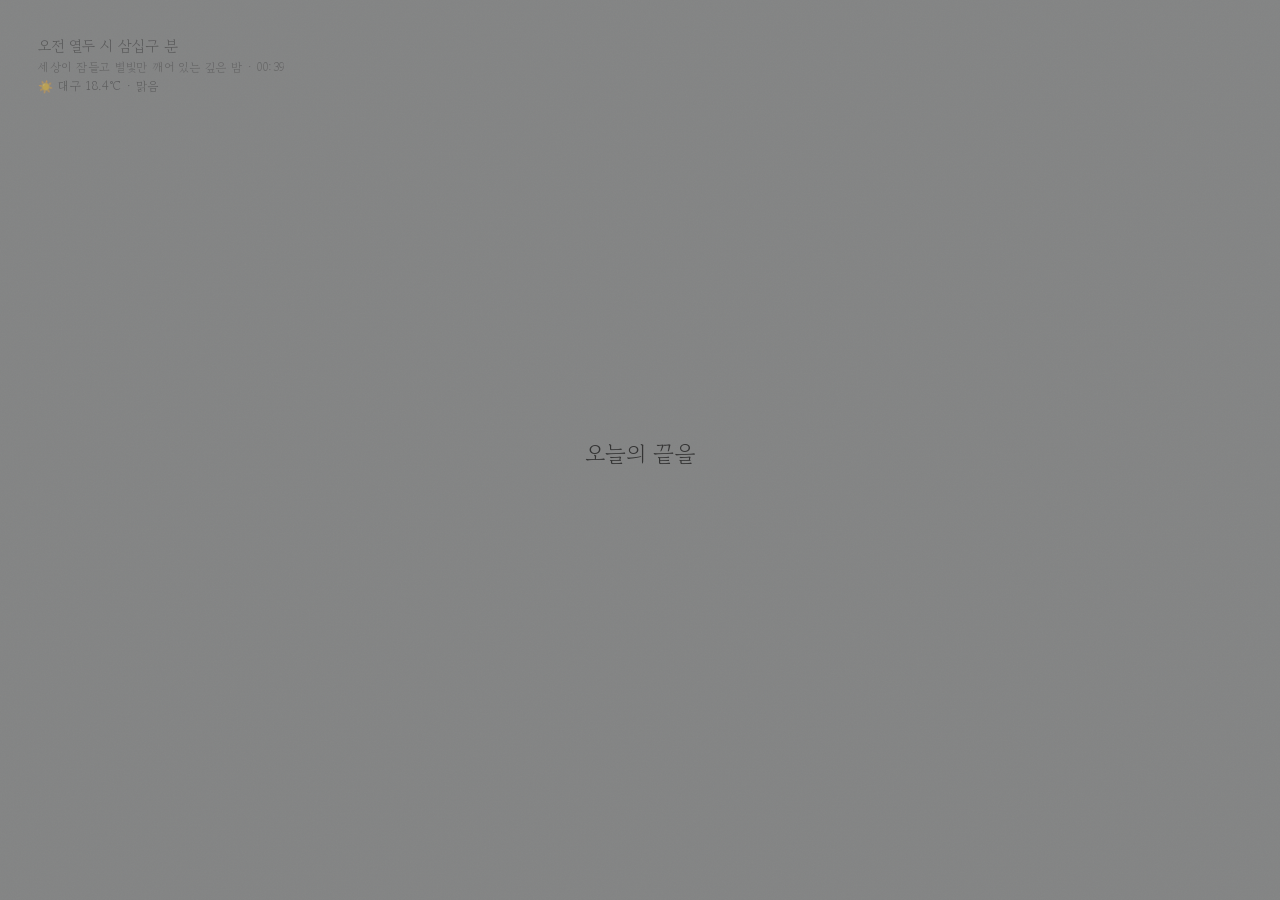
==== commit 38f15be1: "✨ [v2.8 Master Release] FHD 대화면 시연 및 출품 최종 준비 완료: 12선 고화질 실사 큐레이션 앨범 탑재, 컴팩트 2/3열 설정 메뉴 및 단축키 지원, RE" ====
--- a/index.html
+++ b/index.html
@@ -418,18 +418,19 @@
       position: absolute;
       top: calc(100% + 0.5rem);
       right: 0;
-      background: rgba(250, 247, 242, 0.96);
+      background: rgba(250, 247, 242, 0.97);
       color: #2E2925;
       border: 1px solid rgba(128, 128, 128, 0.28);
       backdrop-filter: blur(20px);
       -webkit-backdrop-filter: blur(20px);
       border-radius: 18px;
-      padding: 0.45rem 0.52rem;
-      box-shadow: 0 16px 40px rgba(0, 0, 0, 0.18);
+      padding: 0.52rem 0.58rem;
+      box-shadow: 0 16px 42px rgba(0, 0, 0, 0.22);
       display: flex;
       flex-direction: column;
-      gap: 0.26rem;
-      min-width: 182px;
+      gap: 0.28rem;
+      min-width: 242px;
+      max-width: 288px;
       opacity: 0;
       pointer-events: none;
       transform: translateY(-8px) scale(0.96);
@@ -438,7 +439,7 @@
       z-index: 170;
     }
     body.dark-ui #controls-popup {
-      background: rgba(26, 29, 36, 0.96);
+      background: rgba(26, 29, 36, 0.97);
       color: #E6E9EF;
       border-color: rgba(255, 255, 255, 0.16);
     }
@@ -448,27 +449,53 @@
       transform: translateY(0) scale(1);
     }
 
+    .popup-section-header {
+      font-size: 0.67rem;
+      font-weight: 700;
+      letter-spacing: 0.06em;
+      color: rgba(128, 128, 128, 0.88);
+      padding: 0.22rem 0.38rem 0.06rem;
+      font-family: 'Gowun Dodum', sans-serif;
+    }
+    .popup-row-2 {
+      display: grid;
+      grid-template-columns: 1fr 1fr;
+      gap: 0.24rem;
+    }
+    .popup-row-3 {
+      display: grid;
+      grid-template-columns: 1fr 1fr 1fr;
+      gap: 0.22rem;
+    }
+
     .popup-item-btn {
-      background: rgba(128, 128, 128, 0.06);
+      background: rgba(128, 128, 128, 0.07);
       border: 1px solid transparent;
       color: inherit;
       font-family: 'Gowun Dodum', sans-serif;
       font-size: 0.81rem;
-      padding: 0.38rem 0.62rem;
-      border-radius: 10px;
+      padding: 0.38rem 0.58rem;
+      border-radius: 9px;
       cursor: pointer;
       display: flex;
       align-items: center;
-      gap: 0.5rem;
-      transition: all 0.2s ease;
+      gap: 0.44rem;
+      transition: all 0.18s ease;
       white-space: nowrap;
       text-align: left;
       width: 100%;
       text-decoration: none;
     }
+    .popup-row-2 .popup-item-btn,
+    .popup-row-3 .popup-item-btn {
+      justify-content: center;
+      padding: 0.36rem 0.32rem;
+      gap: 0.28rem;
+      font-size: 0.77rem;
+    }
     .popup-item-btn:hover {
-      background: rgba(128, 128, 128, 0.16);
-      transform: translateX(-2px);
+      background: rgba(128, 128, 128, 0.17);
+      transform: translateY(-1px);
     }
     .popup-item-btn.active-toggle {
       background: rgba(128, 128, 128, 0.24);
@@ -477,8 +504,8 @@
     }
     .popup-divider {
       height: 1px;
-      background: rgba(128, 128, 128, 0.18);
-      margin: 0.1rem 0.2rem;
+      background: rgba(128, 128, 128, 0.16);
+      margin: 0.14rem 0.2rem;
     }
 
     /* 🎷 자체 내장 Pixelmood Graphite 카세트 플레이어 위젯 */
@@ -1619,22 +1646,7 @@
 
     <!-- 일반 설정 팝업 메뉴 -->
     <div id="controls-popup" role="menu">
-      <button class="popup-item-btn" id="popShareBtn" onclick="shareCurrentPoem(); closeControlsPopup();">
-        <svg width="14" height="14" viewBox="0 0 24 24" fill="none" stroke="currentColor" stroke-width="2" stroke-linecap="round" stroke-linejoin="round">
-          <circle cx="18" cy="5" r="3"></circle>
-          <circle cx="6" cy="12" r="3"></circle>
-          <circle cx="18" cy="19" r="3"></circle>
-          <line x1="8.59" y1="13.51" x2="15.42" y2="17.49"></line>
-          <line x1="15.41" y1="6.51" x2="8.59" y2="10.49"></line>
-        </svg>
-        <span>현재 시 공유하기</span>
-      </button>
-
-      <button class="popup-item-btn" id="popMusicBtn" onclick="toggleMusic(); closeControlsPopup();">
-        <span id="popMusicIcon">🎵</span>
-        <span id="popMusicText">음악 켜기 (Jazz)</span>
-      </button>
-
+      <div class="popup-section-header">액자 &amp; 사운드</div>
       <button class="popup-item-btn" id="popFrameModeBtn" onclick="cycleFrameMode();">
         <span>🖼️</span>
         <span id="popFrameModeText">모드: 시집 전용 (1.0)</span>
@@ -1645,16 +1657,20 @@
         <span id="popPhotoFitText">여백: 가우시안 블러</span>
       </button>
 
-      <button class="popup-item-btn" id="popNightModeBtn" onclick="cycleNightModeQuick();">
-        <span id="popNightModeIcon">🌙</span>
-        <span id="popNightModeText">야간 조도: 자동(일몰)</span>
-      </button>
-
-      <button class="popup-item-btn" onclick="document.getElementById('inpLocalPhotos').click(); closeControlsPopup();">
-        <span>📁</span>
-        <span id="popLocalPhotoText">내 사진 넣어보기 (웹 테스트)</span>
-      </button>
-
+      <div class="popup-row-2">
+        <button class="popup-item-btn" id="popMusicBtn" onclick="toggleMusic(); closeControlsPopup();">
+          <span id="popMusicIcon">🎵</span>
+          <span id="popMusicText">음악 켜기 (Jazz)</span>
+        </button>
+        <button class="popup-item-btn" id="popNightModeBtn" onclick="cycleNightModeQuick();">
+          <span id="popNightModeIcon">🌙</span>
+          <span id="popNightModeText">야간 조도: 자동</span>
+        </button>
+      </div>
+
+      <div class="popup-divider"></div>
+
+      <div class="popup-section-header">사진 큐레이션</div>
       <button class="popup-item-btn" id="popHeartsOnlyBtn" onclick="toggleQuickHeartsFilter(); closeControlsPopup();">
         <span id="popHeartsOnlyIcon">♡</span>
         <span id="popHeartsOnlyText">하트(♥) 모음만 보기</span>
@@ -1665,54 +1681,71 @@
         <span id="popUndoExcludeText">방금 제외한 사진 복원</span>
       </button>
 
-      <button class="popup-item-btn" onclick="openPhotoManagerModal(); closeControlsPopup();">
-        <span>🗂️</span>
-        <span id="popPhotoMgrText">사진 순서 · 제외 관리</span>
-      </button>
+      <div class="popup-row-2">
+        <button class="popup-item-btn" onclick="openPhotoManagerModal(); closeControlsPopup();">
+          <span>🗂️</span>
+          <span id="popPhotoMgrText">사진 큐레이션</span>
+        </button>
+        <button class="popup-item-btn" onclick="document.getElementById('inpLocalPhotos').click(); closeControlsPopup();">
+          <span>📁</span>
+          <span id="popLocalPhotoText">내 사진 불러오기</span>
+        </button>
+      </div>
 
       <div class="popup-divider"></div>
 
-      <button class="popup-item-btn" onclick="showPrevPoem(); closeControlsPopup();">
-        <span>⏮</span>
-        <span>이전 시 (좌측 탭)</span>
-      </button>
-
-      <button class="popup-item-btn" onclick="showRandomPoem(false); closeControlsPopup();">
-        <span>⏭</span>
-        <span>다음 시 (우측 탭)</span>
-      </button>
-
-      <button class="popup-item-btn" id="popAutoplayBtn" onclick="toggleAutoPlay(); closeControlsPopup();">
-        <span id="popAutoplayIcon">⏸</span>
-        <span id="popAutoplayText">자동 감상 중 (중앙 탭)</span>
-      </button>
-
-      <button class="popup-item-btn" onclick="cycleAlign(); closeControlsPopup();">
-        <span>↔</span>
-        <span id="popAlignText">정렬: 중앙</span>
-      </button>
-
-      <button class="popup-item-btn" id="popFullscreenBtn" onclick="toggleFullscreen(); closeControlsPopup();">
-        <span>⛶</span>
-        <span id="popFullscreenText">전체 화면 모드</span>
-      </button>
-
-      <div class="popup-divider"></div>
-
-      <div style="display:flex;gap:0.25rem;padding:0.1rem 0.15rem;">
-        <button class="popup-item-btn" style="justify-content:center;padding:0.32rem 0;" onclick="changeFontSize(-1)">가−</button>
-        <button class="popup-item-btn" style="justify-content:center;padding:0.32rem 0;" onclick="changeFontSize(1)">가+</button>
+      <div class="popup-section-header">감상 &amp; 도구</div>
+      <div class="popup-row-3">
+        <button class="popup-item-btn" onclick="showPrevPoem(); closeControlsPopup();" title="이전 (좌측 탭 / ←키)">
+          <span>⏮</span>
+          <span>이전</span>
+        </button>
+        <button class="popup-item-btn" id="popAutoplayBtn" onclick="toggleAutoPlay(); closeControlsPopup();" title="자동 넘김 재생/일시정지 (스페이스바)">
+          <span id="popAutoplayIcon">⏸</span>
+          <span id="popAutoplayText">자동</span>
+        </button>
+        <button class="popup-item-btn" onclick="showRandomPoem(false); closeControlsPopup();" title="다음 (우측 탭 / →키)">
+          <span>⏭</span>
+          <span>다음</span>
+        </button>
       </div>
 
-      <a class="popup-item-btn" id="linkPopupStats" href="./stats.html">
-        <span>📊</span>
-        <span>인기 시 · 신작 통계</span>
-      </a>
-
-      <button class="popup-item-btn" onclick="toggleSettings(true); closeControlsPopup();">
-        <span>⚙️</span>
-        <span>상세 액자 설정</span>
-      </button>
+      <div class="popup-row-3">
+        <button class="popup-item-btn" onclick="changeFontSize(-1)" title="글자 작게">가−</button>
+        <button class="popup-item-btn" onclick="changeFontSize(1)" title="글자 크게">가+</button>
+        <button class="popup-item-btn" onclick="cycleAlign(); closeControlsPopup();" title="문단 정렬 변경">
+          <span>↔</span>
+          <span id="popAlignText">중앙</span>
+        </button>
+      </div>
+
+      <div class="popup-row-2">
+        <button class="popup-item-btn" id="popShareBtn" onclick="shareCurrentPoem(); closeControlsPopup();" title="현재 시 링크 복사">
+          <svg width="13" height="13" viewBox="0 0 24 24" fill="none" stroke="currentColor" stroke-width="2" stroke-linecap="round" stroke-linejoin="round">
+            <circle cx="18" cy="5" r="3"></circle>
+            <circle cx="6" cy="12" r="3"></circle>
+            <circle cx="18" cy="19" r="3"></circle>
+            <line x1="8.59" y1="13.51" x2="15.42" y2="17.49"></line>
+            <line x1="15.41" y1="6.51" x2="8.59" y2="10.49"></line>
+          </svg>
+          <span>시 공유</span>
+        </button>
+        <button class="popup-item-btn" id="popFullscreenBtn" onclick="toggleFullscreen(); closeControlsPopup();" title="전체화면 전환 (F키)">
+          <span>⛶</span>
+          <span id="popFullscreenText">전체화면</span>
+        </button>
+      </div>
+
+      <div class="popup-row-2">
+        <a class="popup-item-btn" id="linkPopupStats" href="./stats.html" title="서재 통계 및 전체 갤러리 관리">
+          <span>📊</span>
+          <span>서재·통계</span>
+        </a>
+        <button class="popup-item-btn" onclick="toggleSettings(true); closeControlsPopup();" title="상세 액자 설정">
+          <span>⚙️</span>
+          <span>상세 설정</span>
+        </button>
+      </div>
     </div>
   </div>
 
@@ -1764,10 +1797,10 @@
     <span id="poem-index-badge" style="display:none;"></span>
   </div>
 
-  <!-- 🎷 자체 내장 Pixelmood Graphite 카세트 플레이어 위젯 -->
-  <aside id="pixelmood-dock" aria-label="내장 Pixelmood 플레이어">
+  <!-- 🎷 자체 내장 Poemmood Graphite 카세트 플레이어 위젯 -->
+  <aside id="pixelmood-dock" aria-label="내장 Poemmood 플레이어">
     <div class="pm-top-row">
-      <span>PIXELMOOD · SELF-HOSTED</span>
+      <span>POEMMOOD 2.1 · STUDIO</span>
       <span class="pm-badge" id="pm-status-chip">-READY-</span>
       <button class="pm-close-btn" onclick="togglePixelmoodDock(false)">✕</button>
     </div>
@@ -1941,7 +1974,7 @@
       </div>
       <div class="settings-section">
         <div class="sec-label">
-          <span>🎷 배경 음악 · Peommood 2.1</span>
+          <span>🎷 배경 음악 · Poemmood 2.1</span>
           <label class="toggle-switch">
             <input type="checkbox" id="chkMusicOn" onchange="setMusicState(this.checked)">
             <span class="slider-round"></span>
@@ -4202,6 +4235,8 @@
       }
 
       if (sharedInitialPoemNumber !== null) {
+        CONFIG.frameMode = 'poem_only';
+        syncV2ConfigToUI();
         // 1-based 시 번호(예: 234 -> index 233) 매핑 (0이 입력된 경우 index 0)
         const targetIdx = sharedInitialPoemNumber >= 1
           ? Math.min(reflections.length - 1, sharedInitialPoemNumber - 1)
@@ -4485,164 +4520,244 @@
     // index.html 파일 단 하나만 GitHub Pages에 올려도 별도 폴더 업로드 없이 즉시 세로 블러·화이트 여백·페어링이 작동합니다.
     const CURATED_WEB_SAMPLE_ITEMS = [
       {
-        id: "web_portrait_01",
+        id: "sample_01",
         filename: "sample_01_portrait_golden.jpg",
         src: "https://picsum.photos/id/64/1080/1440",
         localFallback: "./photos/sample_01_portrait_golden.jpg",
         album: "인물_스냅",
-        title: "노을빛 산책길의 초상",
+        title: "들꽃과 노을빛 미소",
         takenAt: "2026-09-28T17:42:10",
-        dateLabel: "2026년 9월 28일 · 노을빛 산책",
+        dateLabel: "2026 · 가을 오후의 산책",
+        width: 1080,
+        height: 1440,
+        orientation: "portrait",
+        hasPerson: true,
+        faceCount: 1,
+        focalX: 52.0,
+        focalY: 40.0,
+        dominantHex: "#8d6b56",
+        isDarkPhoto: false,
+        hearts: 28
+      },
+      {
+        id: "sample_02",
+        filename: "sample_02_portrait_breeze.jpg",
+        src: "https://picsum.photos/id/65/1080/1440",
+        localFallback: "./photos/sample_02_portrait_breeze.jpg",
+        album: "인물_스냅",
+        title: "초원 위 바람의 결",
+        takenAt: "2026-10-03T15:18:00",
+        dateLabel: "2026 · 해질녘 들판",
+        width: 1080,
+        height: 1440,
+        orientation: "portrait",
+        hasPerson: true,
+        faceCount: 1,
+        focalX: 35.0,
+        focalY: 42.0,
+        dominantHex: "#9c8368",
+        isDarkPhoto: false,
+        hearts: 32
+      },
+      {
+        id: "sample_03",
+        filename: "sample_03_portrait_ridge.jpg",
+        src: "https://picsum.photos/id/177/1080/1440",
+        localFallback: "./photos/sample_03_portrait_ridge.jpg",
+        album: "인물_스냅",
+        title: "운해 너머의 능선",
+        takenAt: "2026-10-07T06:35:22",
+        dateLabel: "2026 · 새벽 산행의 기록",
         width: 1080,
         height: 1440,
         orientation: "portrait",
         hasPerson: true,
         faceCount: 1,
         focalX: 50.0,
-        focalY: 32.0,
-        dominantHex: "#926b5a",
+        focalY: 62.0,
+        dominantHex: "#78848b",
         isDarkPhoto: false,
-        hearts: 24
+        hearts: 25
       },
       {
-        id: "web_portrait_02",
-        filename: "sample_02_portrait_cafe.jpg",
-        src: "https://picsum.photos/id/65/1080/1620",
-        localFallback: "./photos/sample_02_portrait_cafe.jpg",
+        id: "sample_04",
+        filename: "sample_04_portrait_waves.jpg",
+        src: "https://picsum.photos/id/338/1080/1440",
+        localFallback: "./photos/sample_04_portrait_waves.jpg",
         album: "인물_스냅",
-        title: "오후 세 시, 바람이 머무는 들녘",
-        takenAt: "2026-10-03T15:18:00",
-        dateLabel: "2026년 10월 3일 · 오후의 햇살",
+        title: "파도 소리에 머무는 시선",
+        takenAt: "2026-10-14T17:12:00",
+        dateLabel: "2026 · 늦오후의 해변",
         width: 1080,
-        height: 1620,
+        height: 1440,
         orientation: "portrait",
         hasPerson: true,
         faceCount: 1,
-        focalX: 48.0,
-        focalY: 30.0,
-        dominantHex: "#8d8277",
-        isDarkPhoto: false,
-        hearts: 29
+        focalX: 70.0,
+        focalY: 55.0,
+        dominantHex: "#6e6a68",
+        isDarkPhoto: true,
+        hearts: 34
       },
       {
-        id: "web_portrait_03",
-        filename: "sample_03_portrait_twilight.jpg",
-        src: "https://picsum.photos/id/177/1080/1440",
-        localFallback: "./photos/sample_03_portrait_twilight.jpg",
+        id: "sample_05",
+        filename: "sample_05_family_sunlight.jpg",
+        src: "https://picsum.photos/id/342/1080/1440",
+        localFallback: "./photos/sample_05_family_sunlight.jpg",
         album: "가족_일상",
-        title: "배낭을 메고 걸었던 언덕길",
-        takenAt: "2026-10-07T18:35:22",
-        dateLabel: "2026년 10월 7일 · 여행의 기록",
+        title: "햇살 속 가벼운 발걸음",
+        takenAt: "2026-10-15T14:20:00",
+        dateLabel: "2026 · 주말 오후의 나들이",
         width: 1080,
         height: 1440,
         orientation: "portrait",
         hasPerson: true,
         faceCount: 1,
         focalX: 52.0,
-        focalY: 36.0,
-        dominantHex: "#4d5968",
+        focalY: 52.0,
+        dominantHex: "#7c8188",
         isDarkPhoto: false,
-        hearts: 22
+        hearts: 29
       },
       {
-        id: "web_portrait_04",
-        filename: "sample_08_portrait_warmth.jpg",
-        src: "https://picsum.photos/id/338/1080/1440",
-        localFallback: "./photos/sample_08_portrait_warmth.jpg",
+        id: "sample_06",
+        filename: "sample_06_family_forest.jpg",
+        src: "https://picsum.photos/id/28/1080/1440",
+        localFallback: "./photos/sample_06_family_forest.jpg",
         album: "가족_일상",
-        title: "파도 소리가 들리는 해변의 오후",
-        takenAt: "2026-10-14T10:12:00",
-        dateLabel: "2026년 10월 14일 · 바닷가 산책",
+        title: "초록빛 숲길의 숨결",
+        takenAt: "2026-10-10T11:20:45",
+        dateLabel: "2026 · 숲속 산책로",
         width: 1080,
         height: 1440,
-        orientation: "portrait",
-        hasPerson: true,
-        faceCount: 1,
-        focalX: 50.0,
-        focalY: 35.0,
-        dominantHex: "#7b8b96",
-        isDarkPhoto: false,
-        hearts: 31
-      },
-      {
-        id: "web_portrait_05",
-        filename: "sample_04_vertical_autumn.jpg",
-        src: "https://picsum.photos/id/28/1080/1620",
-        localFallback: "./photos/sample_04_vertical_autumn.jpg",
-        album: "계절_풍경",
-        title: "초록빛 숲길이 열리는 아침",
-        takenAt: "2026-10-10T11:20:45",
-        dateLabel: "2026년 10월 10일 · 고요한 숲길",
-        width: 1080,
-        height: 1620,
         orientation: "portrait",
         hasPerson: false,
         faceCount: 0,
         focalX: 50.0,
-        focalY: 38.0,
-        dominantHex: "#46634b",
+        focalY: 45.0,
+        dominantHex: "#35543c",
         isDarkPhoto: true,
-        hearts: 19
+        hearts: 21
       },
       {
-        id: "web_landscape_06",
-        filename: "sample_05_landscape_family.jpg",
-        src: "https://picsum.photos/id/1015/1920/1440",
-        localFallback: "./photos/sample_05_landscape_family.jpg",
+        id: "sample_07",
+        filename: "sample_07_family_lake.jpg",
+        src: "https://picsum.photos/id/1011/1920/1080",
+        localFallback: "./photos/sample_07_family_lake.jpg",
+        album: "가족_일상",
+        title: "윤슬 위를 미끄러지는 조각배",
+        takenAt: "2026-10-12T15:30:00",
+        dateLabel: "2026 · 호숫가의 휴일",
+        width: 1920,
+        height: 1080,
+        orientation: "landscape",
+        hasPerson: true,
+        faceCount: 1,
+        focalX: 48.0,
+        focalY: 44.0,
+        dominantHex: "#49737a",
+        isDarkPhoto: true,
+        hearts: 36
+      },
+      {
+        id: "sample_08",
+        filename: "sample_08_family_valley.jpg",
+        src: "https://picsum.photos/id/1043/1920/1080",
+        localFallback: "./photos/sample_08_family_valley.jpg",
+        album: "가족_일상",
+        title: "거울 같은 강물과 바위산",
+        takenAt: "2026-10-13T10:45:00",
+        dateLabel: "2026 · 고요한 계곡 캠핑",
+        width: 1920,
+        height: 1080,
+        orientation: "landscape",
+        hasPerson: false,
+        faceCount: 0,
+        focalX: 52.0,
+        focalY: 46.0,
+        dominantHex: "#575c42",
+        isDarkPhoto: true,
+        hearts: 23
+      },
+      {
+        id: "sample_09",
+        filename: "sample_09_season_fjord.jpg",
+        src: "https://picsum.photos/id/1015/1920/1080",
+        localFallback: "./photos/sample_09_season_fjord.jpg",
         album: "계절_풍경",
-        title: "협곡 사이로 흐르는 에메랄드빛 강물",
-        takenAt: "2026-10-11T16:50:12",
-        dateLabel: "2026년 10월 11일 · 강가의 오후",
+        title: "청록빛 협곡과 하늘의 경계",
+        takenAt: "2026-08-18T14:10:00",
+        dateLabel: "2026 · 깊은 여름의 협곡",
         width: 1920,
-        height: 1440,
+        height: 1080,
         orientation: "landscape",
         hasPerson: false,
         faceCount: 0,
         focalX: 50.0,
         focalY: 42.0,
-        dominantHex: "#5f7a85",
-        isDarkPhoto: false,
-        hearts: 34
+        dominantHex: "#4b686e",
+        isDarkPhoto: true,
+        hearts: 38
       },
       {
-        id: "web_landscape_07",
-        filename: "sample_06_landscape_lake.jpg",
-        src: "https://picsum.photos/id/1018/1920/1440",
-        localFallback: "./photos/sample_06_landscape_lake.jpg",
+        id: "sample_10",
+        filename: "sample_10_season_highland.jpg",
+        src: "https://picsum.photos/id/1018/1920/1080",
+        localFallback: "./photos/sample_10_season_highland.jpg",
         album: "계절_풍경",
-        title: "물안개 피어오르는 새벽 능선",
-        takenAt: "2026-10-12T06:45:30",
-        dateLabel: "2026년 10월 12일 · 새벽 호수",
+        title: "안개 낀 초록 언덕의 길",
+        takenAt: "2026-09-05T09:15:30",
+        dateLabel: "2026 · 비 개인 뒤의 고원",
         width: 1920,
-        height: 1440,
+        height: 1080,
         orientation: "landscape",
         hasPerson: false,
         faceCount: 0,
-        focalX: 54.0,
-        focalY: 40.0,
-        dominantHex: "#6e7a74",
-        isDarkPhoto: false,
-        hearts: 26
+        focalX: 55.0,
+        focalY: 45.0,
+        dominantHex: "#4f5d3e",
+        isDarkPhoto: true,
+        hearts: 27
       },
       {
-        id: "web_landscape_08",
-        filename: "sample_07_wide_night.jpg",
-        src: "https://picsum.photos/id/1039/1920/1280",
-        localFallback: "./photos/sample_07_wide_night.jpg",
+        id: "sample_11",
+        filename: "sample_11_season_waterfall.jpg",
+        src: "https://picsum.photos/id/1039/1920/1080",
+        localFallback: "./photos/sample_11_season_waterfall.jpg",
         album: "계절_풍경",
-        title: "깊은 숲속 폭포와 안개의 호흡",
-        takenAt: "2026-10-13T21:15:00",
-        dateLabel: "2026년 10월 13일 · 숲의 여운",
+        title: "비취색 숲과 은빛 폭포",
+        takenAt: "2026-07-22T13:40:00",
+        dateLabel: "2026 · 깊은 산속의 여름",
         width: 1920,
-        height: 1280,
+        height: 1080,
         orientation: "landscape",
         hasPerson: false,
         faceCount: 0,
-        focalX: 48.0,
-        focalY: 38.0,
-        dominantHex: "#2e483c",
+        focalX: 35.0,
+        focalY: 48.0,
+        dominantHex: "#345828",
         isDarkPhoto: true,
-        hearts: 28
+        hearts: 30
+      },
+      {
+        id: "sample_12",
+        filename: "sample_12_season_blossom.jpg",
+        src: "https://picsum.photos/id/106/1920/1080",
+        localFallback: "./photos/sample_12_season_blossom.jpg",
+        album: "계절_풍경",
+        title: "푸른 하늘 아래 피어난 봄꽃",
+        takenAt: "2026-04-16T11:25:00",
+        dateLabel: "2026 · 따스한 봄날의 정원",
+        width: 1920,
+        height: 1080,
+        orientation: "landscape",
+        hasPerson: false,
+        faceCount: 0,
+        focalX: 40.0,
+        focalY: 50.0,
+        dominantHex: "#7b95a8",
+        isDarkPhoto: false,
+        hearts: 31
       }
     ];
     const FALLBACK_MEDIA_ITEMS = CURATED_WEB_SAMPLE_ITEMS;
@@ -5018,6 +5133,24 @@
 
       if (currentDisplayedPhoto) {
         applyFocalPointToSlot(activePhotoSlot, currentDisplayedPhoto);
+
+        // 세로 2장 페어링(diptych) 실시간 반영
+        const slotEl = document.getElementById(`photo-slot-${activePhotoSlot}`);
+        const pairImg = document.getElementById(`fg-pair-${activePhotoSlot}`);
+        if (slotEl && pairImg) {
+          if (CONFIG.photoFitMode === 'diptych' && currentDisplayedPhoto.orientation === 'portrait') {
+            const portraitCandidates = sortedPhotoQueue.filter(p => p.orientation === 'portrait' && p.id !== currentDisplayedPhoto.id);
+            if (portraitCandidates.length > 0) {
+              const pairItem = portraitCandidates[Math.max(0, currentPhotoCursor) % portraitCandidates.length];
+              slotEl.classList.add('has-pair');
+              pairImg.src = pairItem.resolvedUrl || pairItem.src || `./photos/${pairItem.filename}`;
+            } else {
+              slotEl.classList.remove('has-pair');
+            }
+          } else {
+            slotEl.classList.remove('has-pair');
+          }
+        }
       }
     }
 
@@ -6176,7 +6309,22 @@
         syncV2ConfigToUI();
         showNextPhotoSlide(1);
       } else {
+        // FHD 모니터 시연 시 가로 사진 상태에서 여백/페어링 모드로 바꾸면 세로 사진으로 즉시 점프해 여백 효과를 실시간 체감
+        if (currentDisplayedPhoto && currentDisplayedPhoto.orientation !== 'portrait') {
+          const pIdx = sortedPhotoQueue.findIndex(p => p.orientation === 'portrait');
+          if (pIdx !== -1) {
+            currentPhotoCursor = pIdx - 1;
+            syncV2ConfigToUI();
+            showNextPhotoSlide(1);
+            showHudFeedback('✨', `여백 모드: ${PHOTO_FIT_LABELS[CONFIG.photoFitMode]}`);
+            return;
+          }
+        }
         syncV2ConfigToUI();
+        const badge = document.getElementById('poem-index-badge');
+        if (badge && isShowingPhotoScene && sortedPhotoQueue.length > 0) {
+          badge.textContent = `사진 #${currentPhotoCursor + 1} / ${sortedPhotoQueue.length} (${PHOTO_FIT_LABELS[CONFIG.photoFitMode]})`;
+        }
       }
       showHudFeedback('✨', `여백 모드: ${PHOTO_FIT_LABELS[CONFIG.photoFitMode]}`);
     }
@@ -6335,6 +6483,37 @@
       }
     };
 
+    // 키보드 단축키 지원 (FHD 대화면 모니터 및 전시·출품 시연용)
+    window.addEventListener('keydown', (e) => {
+      if (['INPUT', 'TEXTAREA', 'SELECT'].includes(e.target.tagName)) return;
+
+      if (e.key === 'ArrowLeft') {
+        showPrevPoem();
+      } else if (e.key === 'ArrowRight') {
+        showRandomPoem(false);
+      } else if (e.key === ' ' || e.code === 'Space') {
+        e.preventDefault();
+        toggleAutoPlay();
+      } else if (e.key === 'm' || e.key === 'M') {
+        toggleMusic();
+      } else if (e.key === 'v' || e.key === 'V') {
+        cycleFrameMode();
+      } else if (e.key === 'b' || e.key === 'B') {
+        cyclePhotoFitMode();
+      } else if (e.key === 'c' || e.key === 'C') {
+        openPhotoManagerModal();
+      } else if (e.key === 'f' || e.key === 'F') {
+        toggleFullscreen();
+      } else if (e.key === 'h' || e.key === 'H') {
+        triggerPoemHeart();
+      } else if (e.key === 'Escape') {
+        closeControlsPopup();
+        toggleSettings(false);
+        closePhotoManagerModal();
+        togglePixelmoodDock(false);
+      }
+    });
+
     // 초기화 실행
     loadSavedConfig();
     if (!initialPm1OrEmpty) {
@@ -6344,11 +6523,6 @@
     }
     syncFromPeommoodState(music.getState());
     syncV2ConfigToUI();
-    loadMediaCatalog().then(() => {
-      if (CONFIG.frameMode === 'photo_only' || CONFIG.frameMode === 'photo_poem') {
-        showNextPhotoSlide(1);
-      }
-    });
     fetchDaeguWeather();
     setInterval(fetchDaeguWeather, 30 * 60 * 1000);
     startPixelmoodCanvasRenderer();
@@ -6357,7 +6531,11 @@
     setupEreaderTouchZones();
     wakeActiveUi();
     requestWakeLock();
-    loadReflections();
+
+    // 시작 레이스 컨디션 방지: mediaCatalog를 먼저 확보한 후 loadReflections()를 구동하여 최초 1회만 화면 전환
+    loadMediaCatalog().finally(() => {
+      loadReflections();
+    });
   </script>
 </body>
 </html>
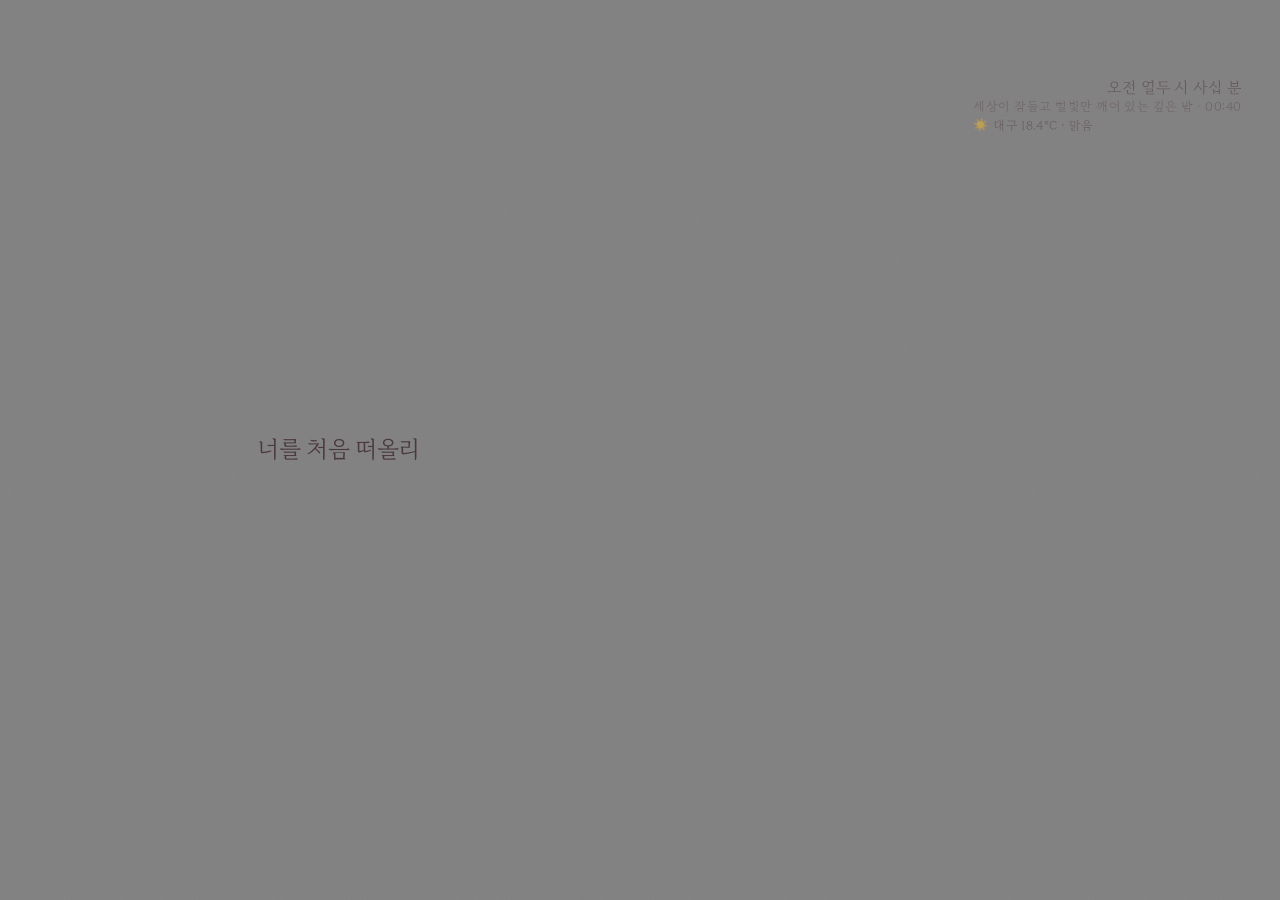
==== commit 7bb16465: "fix(ui,ai): eliminate settings popup horizontal scrollbar & expand poem generation range to 4-8 line" ====
--- a/index.html
+++ b/index.html
@@ -416,7 +416,7 @@
     /* 일반 설정 팝업 메뉴 */
     #controls-popup {
       position: absolute;
-      top: calc(100% + 0.5rem);
+      top: calc(100% + 0.45rem);
       right: 0;
       background: rgba(250, 247, 242, 0.97);
       color: #2E2925;
@@ -424,13 +424,16 @@
       backdrop-filter: blur(20px);
       -webkit-backdrop-filter: blur(20px);
       border-radius: 18px;
-      padding: 0.52rem 0.58rem;
+      padding: 0.44rem 0.5rem;
       box-shadow: 0 16px 42px rgba(0, 0, 0, 0.22);
       display: flex;
       flex-direction: column;
-      gap: 0.28rem;
-      min-width: 242px;
-      max-width: 288px;
+      gap: 0.22rem;
+      width: 272px;
+      max-width: calc(100vw - 1.6rem);
+      box-sizing: border-box;
+      overflow-x: hidden;
+      overflow-y: hidden;
       opacity: 0;
       pointer-events: none;
       transform: translateY(-8px) scale(0.96);
@@ -450,22 +453,26 @@
     }
 
     .popup-section-header {
-      font-size: 0.67rem;
+      font-size: 0.65rem;
       font-weight: 700;
-      letter-spacing: 0.06em;
-      color: rgba(128, 128, 128, 0.88);
-      padding: 0.22rem 0.38rem 0.06rem;
+      letter-spacing: 0.05em;
+      color: rgba(128, 128, 128, 0.85);
+      padding: 0.16rem 0.32rem 0.04rem;
       font-family: 'Gowun Dodum', sans-serif;
     }
     .popup-row-2 {
       display: grid;
-      grid-template-columns: 1fr 1fr;
+      grid-template-columns: minmax(0, 1fr) minmax(0, 1fr);
       gap: 0.24rem;
+      width: 100%;
+      box-sizing: border-box;
     }
     .popup-row-3 {
       display: grid;
-      grid-template-columns: 1fr 1fr 1fr;
+      grid-template-columns: minmax(0, 1fr) minmax(0, 1fr) minmax(0, 1fr);
       gap: 0.22rem;
+      width: 100%;
+      box-sizing: border-box;
     }
 
     .popup-item-btn {
@@ -473,25 +480,34 @@
       border: 1px solid transparent;
       color: inherit;
       font-family: 'Gowun Dodum', sans-serif;
-      font-size: 0.81rem;
-      padding: 0.38rem 0.58rem;
+      font-size: 0.78rem;
+      padding: 0.32rem 0.48rem;
       border-radius: 9px;
       cursor: pointer;
       display: flex;
       align-items: center;
-      gap: 0.44rem;
+      gap: 0.36rem;
       transition: all 0.18s ease;
       white-space: nowrap;
       text-align: left;
       width: 100%;
+      min-width: 0;
+      box-sizing: border-box;
       text-decoration: none;
+      overflow: hidden;
+    }
+    .popup-item-btn span {
+      overflow: hidden;
+      text-overflow: ellipsis;
+      white-space: nowrap;
+      min-width: 0;
     }
     .popup-row-2 .popup-item-btn,
     .popup-row-3 .popup-item-btn {
       justify-content: center;
-      padding: 0.36rem 0.32rem;
-      gap: 0.28rem;
-      font-size: 0.77rem;
+      padding: 0.3rem 0.24rem;
+      gap: 0.22rem;
+      font-size: 0.74rem;
     }
     .popup-item-btn:hover {
       background: rgba(128, 128, 128, 0.17);
@@ -504,8 +520,8 @@
     }
     .popup-divider {
       height: 1px;
-      background: rgba(128, 128, 128, 0.16);
-      margin: 0.14rem 0.2rem;
+      background: rgba(128, 128, 128, 0.15);
+      margin: 0.1rem 0.2rem;
     }
 
     /* 🎷 자체 내장 Pixelmood Graphite 카세트 플레이어 위젯 */
@@ -1660,11 +1676,11 @@
       <div class="popup-row-2">
         <button class="popup-item-btn" id="popMusicBtn" onclick="toggleMusic(); closeControlsPopup();">
           <span id="popMusicIcon">🎵</span>
-          <span id="popMusicText">음악 켜기 (Jazz)</span>
+          <span id="popMusicText">음악 (Jazz)</span>
         </button>
         <button class="popup-item-btn" id="popNightModeBtn" onclick="cycleNightModeQuick();">
           <span id="popNightModeIcon">🌙</span>
-          <span id="popNightModeText">야간 조도: 자동</span>
+          <span id="popNightModeText">조도: 자동</span>
         </button>
       </div>
 
@@ -1673,7 +1689,7 @@
       <div class="popup-section-header">사진 큐레이션</div>
       <button class="popup-item-btn" id="popHeartsOnlyBtn" onclick="toggleQuickHeartsFilter(); closeControlsPopup();">
         <span id="popHeartsOnlyIcon">♡</span>
-        <span id="popHeartsOnlyText">하트(♥) 모음만 보기</span>
+        <span id="popHeartsOnlyText">♥ 하트 모음 보기</span>
       </button>
 
       <button class="popup-item-btn" id="popUndoExcludeBtn" style="display:none;" onclick="undoLastQuickExclude(); closeControlsPopup();">
@@ -1684,11 +1700,11 @@
       <div class="popup-row-2">
         <button class="popup-item-btn" onclick="openPhotoManagerModal(); closeControlsPopup();">
           <span>🗂️</span>
-          <span id="popPhotoMgrText">사진 큐레이션</span>
+          <span id="popPhotoMgrText">사진 관리</span>
         </button>
         <button class="popup-item-btn" onclick="document.getElementById('inpLocalPhotos').click(); closeControlsPopup();">
           <span>📁</span>
-          <span id="popLocalPhotoText">내 사진 불러오기</span>
+          <span id="popLocalPhotoText">내 사진 추가</span>
         </button>
       </div>
 
@@ -1702,7 +1718,7 @@
         </button>
         <button class="popup-item-btn" id="popAutoplayBtn" onclick="toggleAutoPlay(); closeControlsPopup();" title="자동 넘김 재생/일시정지 (스페이스바)">
           <span id="popAutoplayIcon">⏸</span>
-          <span id="popAutoplayText">자동</span>
+          <span id="popAutoplayText">자동 재생</span>
         </button>
         <button class="popup-item-btn" onclick="showRandomPoem(false); closeControlsPopup();" title="다음 (우측 탭 / →키)">
           <span>⏭</span>
@@ -1715,7 +1731,7 @@
         <button class="popup-item-btn" onclick="changeFontSize(1)" title="글자 크게">가+</button>
         <button class="popup-item-btn" onclick="cycleAlign(); closeControlsPopup();" title="문단 정렬 변경">
           <span>↔</span>
-          <span id="popAlignText">중앙</span>
+          <span id="popAlignText">중앙 정렬</span>
         </button>
       </div>
 
@@ -3384,7 +3400,7 @@
       const container = document.getElementById('poem-container');
       if (container) container.style.textAlign = align;
       const popText = document.getElementById('popAlignText');
-      if (popText) popText.textContent = `정렬: ${ALIGN_LABELS[align]}`;
+      if (popText) popText.textContent = `${ALIGN_LABELS[align]} 정렬`;
     }
 
     function cycleAlign() {
@@ -3895,7 +3911,7 @@
         lblThemeInfo.textContent = `${themeTitle} · ${keyAndChord} · ${meta.bpm || 72} BPM (${secKo})`;
       }
 
-      if (popMusicText) popMusicText.textContent = isMusicPlaying ? `음악 끄기 (${themeTitle})` : `음악 켜기 (${stLabel})`;
+      if (popMusicText) popMusicText.textContent = isMusicPlaying ? "음악 끄기" : `음악 (${stLabel || "재생"})`;
       if (popMusicIcon) popMusicIcon.textContent = isMusicPlaying ? '⏹' : '🎵';
       if (popMusicBtn) popMusicBtn.classList.toggle('active-toggle', isMusicPlaying);
     }
@@ -4396,7 +4412,7 @@
       const popText = document.getElementById("popAutoplayText");
       if (popIcon && popText) {
         popIcon.textContent = isAutoPlaying ? "⏸" : "▶";
-        popText.textContent = isAutoPlaying ? "자동 감상 중 (중앙 탭)" : "자동 넘김 멈춤";
+        popText.textContent = isAutoPlaying ? "자동 재생" : "일시정지";
       }
     }
 
@@ -4825,11 +4841,11 @@
     let isAmbientNightNow = false;
 
     const NIGHT_MODE_SHORT_LABELS = {
-      auto_solar: '자동(일몰·날씨)',
-      auto_camera: '실시간 조도센서',
-      always_night: '야간 모드 켜짐',
-      sleep_clock: '심야 달빛 시계',
-      off: '주간 밝기 고정'
+      auto_solar: '자동',
+      auto_camera: '센서',
+      always_night: '야간',
+      sleep_clock: '심야',
+      off: '주간'
     };
 
     function updateScreenBrightness(val) {
@@ -5042,7 +5058,7 @@
       const popText = document.getElementById('popNightModeText');
       if (popIcon && popText) {
         popIcon.textContent = isAmbientNightNow ? '🌙' : (mode === 'auto_camera' ? '💡' : '☀️');
-        popText.textContent = `야간·조도: ${NIGHT_MODE_SHORT_LABELS[mode] || '자동'}`;
+        popText.textContent = `조도: ${NIGHT_MODE_SHORT_LABELS[mode] || '자동'}`;
       }
     }
 
@@ -5319,8 +5335,8 @@
       const popMgr = document.getElementById('popPhotoMgrText');
       if (popMgr) {
         popMgr.textContent = exc > 0
-          ? `사진 관리 (상영 ${inc} / 제외 ${exc})`
-          : `사진 순서 · 제외 관리 (${inc}장)`;
+          ? `사진 관리 (${inc}/${exc})`
+          : `사진 관리 (${inc}장)`;
       }
     }
 
@@ -5422,7 +5438,7 @@
       if (popBtn) popBtn.classList.toggle('active-toggle', isHeartsOnlyCollectionActive);
       if (popIcon) popIcon.textContent = isHeartsOnlyCollectionActive ? '♥' : '♡';
       if (popText) {
-        popText.textContent = isHeartsOnlyCollectionActive ? '하트(♥) 모음 감상 중 (해제)' : '하트(♥) 누른 것만 모아보기';
+        popText.textContent = isHeartsOnlyCollectionActive ? '♥ 모음 해제' : '♥ 하트 모음 보기';
       }
     }
 
@@ -6039,7 +6055,7 @@
             }
             syncV2ConfigToUI();
             const popLocalTxt = document.getElementById('popLocalPhotoText');
-            if (popLocalTxt) popLocalTxt.textContent = `내 사진 (${loadedItems.length}장 테스트 중)`;
+            if (popLocalTxt) popLocalTxt.textContent = `내 사진 (${loadedItems.length}장)`;
             renderPhotoManagerGrid();
             showHudFeedback('📸', `내 사진 ${loadedItems.length}장 로드 완료 (🗂️ 사진 관리에서 순서·제외 가능)`);
             showNextPhotoSlide(1);
@@ -6058,7 +6074,7 @@
       if (!reflections || reflections.length === 0) return FALLBACK_POEMS[0];
       const shortCandidates = reflections.filter(p => {
         const lines = (p.text || '').split('\n').map(l => l.trim()).filter(Boolean);
-        return lines.length <= 7;
+        return lines.length <= 8;
       });
       const pool = shortCandidates.length > 0 ? shortCandidates : reflections;
 
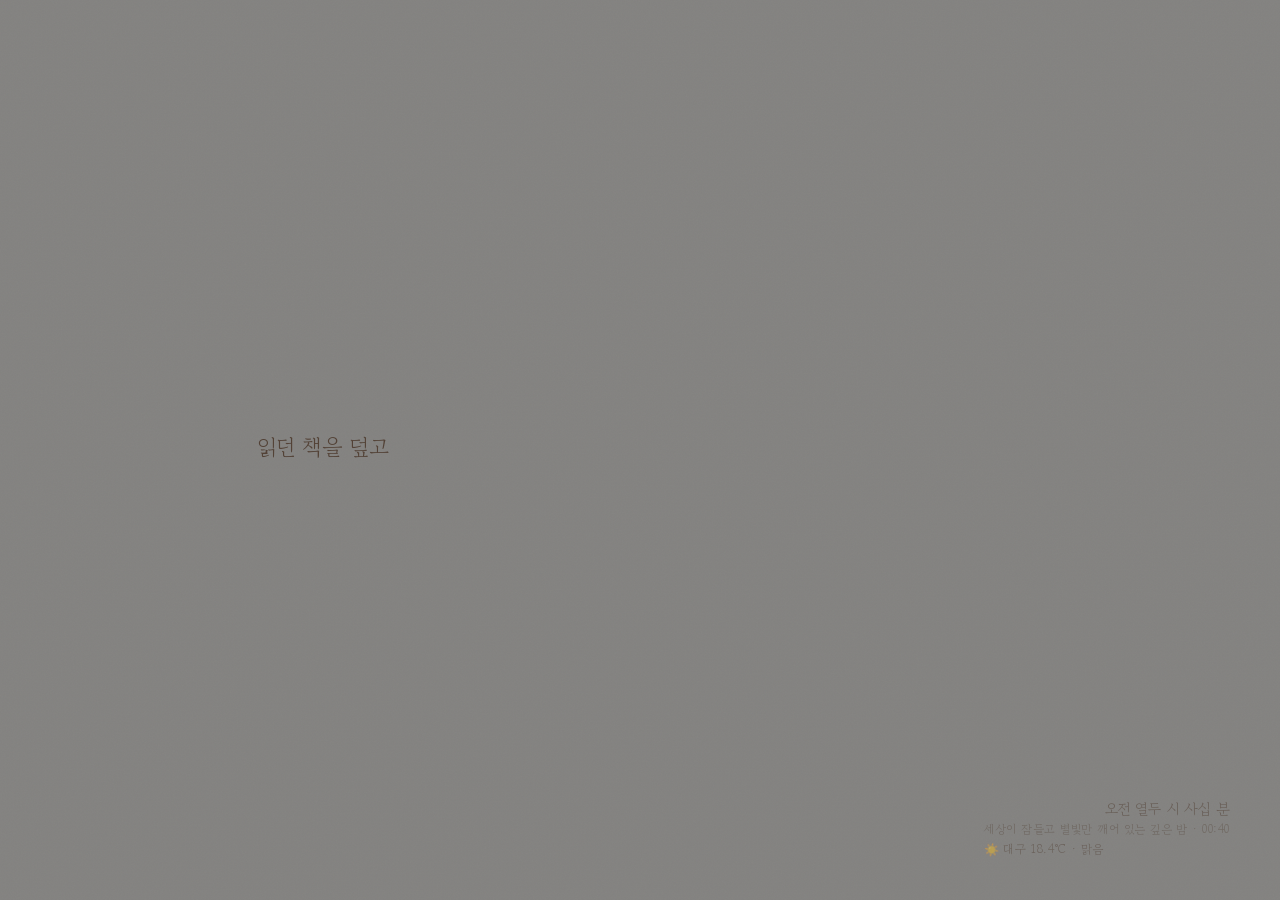
==== commit db01e7d7: "✨ [v2.9 Release] 시계·시구 자석 N-N극 반발 배치 엔진 & 시간날씨바 원클릭 감성시계·전국 지역 미니 설정바 (상세설정·야간조도 연동)" ====
--- a/index.html
+++ b/index.html
@@ -11,6 +11,7 @@
   <title>감성 타이핑 시집 · 독립형 전자책 & 태블릿 시집 액자</title>
   <meta name="description" content="지친 하루 끝에 한 글자씩 천천히 필사되듯 피어나는 1,000편의 한국어 위로시와 시드 기반 재즈·자연의 소리를 담은 독립형 전자책 감성 시집" />
   <meta name="theme-color" content="#FBF8F3" />
+  <meta name="app-version" content="2.9.0" />
 
   <script>
     /* =========================================================================
@@ -310,23 +311,39 @@
       transform: translate(-50%, -50%) scale(1);
     }
 
-    /* 🕰️ 다이나믹 감성 시계 */
+    /* 🕰️ 다이나믹 감성 시계 (v2.9 클릭형 미니 설정 연동 & 자석 N-N극 반발 배치) */
     #ambient-clock {
       position: fixed;
-      z-index: 10;
-      pointer-events: none;
+      z-index: 140;
+      pointer-events: auto;
+      cursor: pointer;
+      padding: 0.36rem 0.68rem;
+      border-radius: 12px;
+      border: 1px solid transparent;
       opacity: var(--clock-opacity);
       transform: scale(var(--clock-scale));
-      transition: opacity 0.9s cubic-bezier(0.4, 0, 0.2, 1),
-                  top 1.2s cubic-bezier(0.4, 0, 0.2, 1),
-                  bottom 1.2s cubic-bezier(0.4, 0, 0.2, 1),
-                  left 1.2s cubic-bezier(0.4, 0, 0.2, 1),
-                  right 1.2s cubic-bezier(0.4, 0, 0.2, 1),
-                  transform 0.9s cubic-bezier(0.4, 0, 0.2, 1);
+      transition: opacity 0.45s cubic-bezier(0.4, 0, 0.2, 1),
+                  background 0.28s ease,
+                  border-color 0.28s ease,
+                  box-shadow 0.28s ease,
+                  top 0.85s cubic-bezier(0.22, 1, 0.36, 1),
+                  bottom 0.85s cubic-bezier(0.22, 1, 0.36, 1),
+                  left 0.85s cubic-bezier(0.22, 1, 0.36, 1),
+                  right 0.85s cubic-bezier(0.22, 1, 0.36, 1),
+                  transform 0.65s cubic-bezier(0.22, 1, 0.36, 1);
       display: flex;
       flex-direction: column;
       gap: 0.25rem;
       max-width: 320px;
+      user-select: none;
+    }
+    #ambient-clock:hover,
+    #ambient-clock.mini-open,
+    #ambient-clock:focus-visible {
+      opacity: 0.96 !important;
+      background: rgba(128, 128, 128, 0.12);
+      border-color: rgba(128, 128, 128, 0.24);
+      outline: none;
     }
     #ambient-clock.clock-fade { opacity: 0 !important; }
     #ambient-clock.clock-hidden { display: none !important; }
@@ -742,8 +759,10 @@
         width: 95%;
         padding: var(--container-v-pad) 0.2rem;
       }
-      #ambient-clock.pos-top-left, #ambient-clock.pos-top-right { top: 1rem; }
-      #ambient-clock.pos-bottom-left, #ambient-clock.pos-bottom-right { bottom: 2rem; }
+      #ambient-clock.pos-top-left { top: 1.1rem; left: 1.1rem; }
+      #ambient-clock.pos-top-right { top: 4.1rem; right: 1.1rem; }
+      #ambient-clock.pos-bottom-left { bottom: 1.6rem; left: 1.1rem; }
+      #ambient-clock.pos-bottom-right { bottom: 1.6rem; right: 1.1rem; }
       #pixelmood-dock {
         right: 50%;
         transform: translateX(50%);
@@ -1000,6 +1019,15 @@
     #photo-poem-overlay.pos-bottom-right { bottom: 2.4rem; right: 2.4rem; text-align: right; }
     #photo-poem-overlay.pos-bottom-center { bottom: 2.3rem; left: 50%; transform: translateX(-50%); text-align: center; }
     #photo-poem-overlay.pos-top-left { top: 2.4rem; left: 2.4rem; text-align: left; }
+    #photo-poem-overlay.pos-top-right { top: 4.8rem; right: 2.4rem; text-align: right; }
+
+    @media (max-width: 640px) {
+      #photo-poem-overlay { max-width: calc(100vw - 2.2rem); padding: 0.95rem 1.2rem; }
+      #photo-poem-overlay.pos-bottom-left { bottom: 1.6rem; left: 1.1rem; }
+      #photo-poem-overlay.pos-bottom-right { bottom: 1.6rem; right: 1.1rem; }
+      #photo-poem-overlay.pos-top-left { top: 1.4rem; left: 1.1rem; }
+      #photo-poem-overlay.pos-top-right { top: 4.1rem; right: 1.1rem; }
+    }
 
     /* 사진 전용 촬영일·앨범 미니 캡션 */
     #photo-date-caption {
@@ -1017,7 +1045,11 @@
       color: rgba(255, 255, 255, 0.86);
       opacity: 0;
       pointer-events: none;
-      transition: opacity 0.6s ease;
+      transition: opacity 0.6s ease, left 0.5s ease, right 0.5s ease;
+    }
+    #photo-date-caption.pos-right {
+      left: auto;
+      right: 2.2rem;
     }
     #photo-date-caption.visible {
       opacity: 1;
@@ -1172,16 +1204,21 @@
 
   
     /* === UI/UX POLISH v2.6 === */
-    /* 1) 퀵 팝업(#controls-popup) 가로모드/소형 화면 세로 넘침 방지 */
+    /* 1) 퀵 팝업(#controls-popup) 가로·세로 스크롤바 비노출 및 소형 화면 터치 스크롤 지원 */
     #controls-popup {
       max-height: calc(100vh - 4.2rem);
       max-height: calc(100dvh - 4.2rem);
+      overflow-x: hidden;
       overflow-y: auto;
       overscroll-behavior: contain;
-      scrollbar-width: thin;
+      scrollbar-width: none;
+      -ms-overflow-style: none;
+    }
+    #controls-popup::-webkit-scrollbar {
+      display: none;
     }
     #controls-popup .popup-item-btn {
-      padding: 0.42rem 0.68rem;
+      padding: 0.33rem 0.5rem;
     }
 
     /* 2) 감상 몰입 중(4초 무입력 후 UI 소멸 시) 마우스 커서까지 완전히 숨김 */
@@ -1606,6 +1643,139 @@
       pointer-events: auto;
     }
 
+    /* === MAGNETIC N-N REPULSION & CLOCK/REGION MINI BAR (v2.9) === */
+    body.photo-mode-active #ambient-clock:hover,
+    body.photo-mode-active #ambient-clock.mini-open {
+      background: rgba(18, 20, 26, 0.64);
+      border-color: rgba(255, 255, 255, 0.28);
+      box-shadow: 0 10px 28px rgba(0, 0, 0, 0.28);
+    }
+    body.photo-mode-active.photo-light-margin:not(.ambient-night-active) #ambient-clock:hover,
+    body.photo-mode-active.photo-light-margin:not(.ambient-night-active) #ambient-clock.mini-open {
+      background: rgba(251, 248, 243, 0.95);
+      border-color: rgba(0, 0, 0, 0.16);
+      box-shadow: 0 10px 26px rgba(30, 24, 18, 0.12);
+    }
+
+    #clock-mini-bar {
+      position: fixed;
+      z-index: 175;
+      width: min(92vw, 318px);
+      background: rgba(250, 247, 242, 0.97);
+      color: #2E2925;
+      border: 1px solid rgba(128, 128, 128, 0.26);
+      border-radius: 18px;
+      backdrop-filter: blur(22px);
+      -webkit-backdrop-filter: blur(22px);
+      box-shadow: 0 18px 46px rgba(0, 0, 0, 0.24);
+      font-family: 'Gowun Dodum', sans-serif;
+      font-size: 0.78rem;
+      padding: 0.68rem 0.85rem 0.78rem;
+      box-sizing: border-box;
+      opacity: 0;
+      pointer-events: none;
+      transform: translateY(6px) scale(0.96);
+      transition: opacity 0.22s cubic-bezier(0.4, 0, 0.2, 1),
+                  transform 0.22s cubic-bezier(0.4, 0, 0.2, 1);
+    }
+    body.dark-ui #clock-mini-bar,
+    body.ambient-night-active #clock-mini-bar,
+    body.photo-mode-active:not(.photo-light-margin) #clock-mini-bar {
+      background: rgba(22, 25, 32, 0.95);
+      color: #EAECEF;
+      border-color: rgba(255, 255, 255, 0.16);
+      box-shadow: 0 18px 48px rgba(0, 0, 0, 0.48);
+    }
+    #clock-mini-bar.open {
+      opacity: 1;
+      pointer-events: auto;
+      transform: translateY(0) scale(1);
+    }
+    .mini-bar-header {
+      display: flex;
+      align-items: center;
+      justify-content: space-between;
+      padding-bottom: 0.45rem;
+      margin-bottom: 0.48rem;
+      border-bottom: 1px solid rgba(128, 128, 128, 0.18);
+    }
+    .mini-bar-title {
+      font-family: 'Gowun Batang', serif;
+      font-size: 0.84rem;
+      font-weight: 700;
+      display: flex;
+      align-items: center;
+      gap: 0.32rem;
+    }
+    .mini-bar-actions {
+      display: flex;
+      align-items: center;
+      gap: 0.3rem;
+    }
+    .mini-bar-link-btn {
+      background: rgba(128, 128, 128, 0.10);
+      border: 1px solid rgba(128, 128, 128, 0.24);
+      color: inherit;
+      font-family: inherit;
+      font-size: 0.69rem;
+      padding: 0.16rem 0.44rem;
+      border-radius: 999px;
+      cursor: pointer;
+    }
+    .mini-bar-link-btn:hover {
+      background: rgba(128, 128, 128, 0.22);
+    }
+    .mini-close-btn {
+      width: 24px;
+      height: 24px;
+      font-size: 0.76rem;
+    }
+    .mini-dual-toggles {
+      display: grid;
+      grid-template-columns: minmax(0, 1fr) minmax(0, 1fr);
+      gap: 0.35rem;
+      margin-bottom: 0.46rem;
+    }
+    .mini-toggle-pill {
+      display: flex;
+      align-items: center;
+      justify-content: space-between;
+      gap: 0.3rem;
+      padding: 0.28rem 0.5rem;
+      border-radius: 10px;
+      background: rgba(128, 128, 128, 0.08);
+      border: 1px solid rgba(128, 128, 128, 0.16);
+      font-size: 0.73rem;
+      white-space: nowrap;
+    }
+    #clock-mini-bar .setting-row {
+      margin-bottom: 0.34rem;
+      font-size: 0.75rem;
+    }
+    #clock-mini-bar .setting-select {
+      width: 156px;
+      max-width: 54vw;
+      font-size: 0.73rem;
+      padding: 0.22rem 0.4rem;
+    }
+    #clock-mini-bar .setting-range {
+      width: 132px;
+    }
+    body.photo-mode-active:not(.photo-light-margin) #clock-mini-bar input:checked + .slider-round,
+    body.ambient-night-active #clock-mini-bar input:checked + .slider-round {
+      background-color: #8FA89B;
+    }
+    .setting-select option {
+      background-color: #FAF7F2;
+      color: #2E2925;
+    }
+    body.dark-ui .setting-select option,
+    body.ambient-night-active #clock-mini-bar .setting-select option,
+    body.photo-mode-active:not(.photo-light-margin) #clock-mini-bar .setting-select option {
+      background-color: #1E222B;
+      color: #EAECEF;
+    }
+
   </style>
 </head>
 <body>
@@ -1637,10 +1807,89 @@
     <span id="hud-text"></span>
   </div>
 
-  <!-- 🕰️ 다이나믹 감성 시계 -->
-  <aside id="ambient-clock" class="pos-bottom-right" aria-label="현재 시간">
+  <!-- 🕰️ 다이나믹 감성 시계 (클릭 시 미니 설정바 오픈) -->
+  <aside id="ambient-clock" class="pos-bottom-right" role="button" tabindex="0" onclick="onAmbientClockClick(event)" onkeydown="if(event.key==='Enter'||event.key===' '){event.preventDefault();onAmbientClockClick(event);}" title="클릭하여 다이나믹 감성시계 및 날씨 지역 설정" aria-label="현재 시간 및 날씨 (클릭하여 설정 열기)">
     <div id="clock-content"></div>
   </aside>
+
+  <!-- 🧭 다이나믹 감성시계 & 날씨 지역 미니 설정바 (v2.9) -->
+  <section id="clock-mini-bar" role="dialog" aria-label="다이나믹 감성시계 및 지역 설정" onclick="event.stopPropagation()">
+    <div class="mini-bar-header">
+      <div class="mini-bar-title">
+        <span>🕰️</span>
+        <span>다이나믹 감성시계 · 지역</span>
+      </div>
+      <div class="mini-bar-actions">
+        <button type="button" class="mini-bar-link-btn" onclick="closeClockMiniBar(); toggleSettings(true);" title="전체 상세 설정 열기">상세 ↗</button>
+        <button type="button" class="close-btn mini-close-btn" onclick="closeClockMiniBar()" aria-label="닫기">✕</button>
+      </div>
+    </div>
+
+    <div class="mini-dual-toggles">
+      <div class="mini-toggle-pill">
+        <span>시계 표시</span>
+        <label class="toggle-switch">
+          <input type="checkbox" id="miniChkClockShow" checked onchange="applyClockSettingChange('mini')">
+          <span class="slider-round"></span>
+        </label>
+      </div>
+      <div class="mini-toggle-pill">
+        <span>날씨 병기</span>
+        <label class="toggle-switch">
+          <input type="checkbox" id="miniChkShowWeather" checked onchange="setShowWeatherState(this.checked)">
+          <span class="slider-round"></span>
+        </label>
+      </div>
+    </div>
+
+    <div class="setting-row">
+      <span>날씨 · 일몰 지역</span>
+      <div style="display:flex;gap:0.24rem;align-items:center;">
+        <select id="miniSelWeatherRegion" class="setting-select" style="width:124px;" onchange="changeWeatherRegion(this.value)"></select>
+        <button type="button" class="setting-action-btn" onclick="detectUserGpsRegion()" title="내 현재 위치(GPS)로 지역 자동 설정">📍</button>
+      </div>
+    </div>
+
+    <div class="setting-row">
+      <span>시계 위치</span>
+      <select id="miniSelClockPos" class="setting-select" onchange="applyClockSettingChange('mini')">
+        <option value="dynamic">다이나믹 (여백·척력 자동)</option>
+        <option value="pos-bottom-right">우측 하단 고정</option>
+        <option value="pos-bottom-left">좌측 하단 고정</option>
+        <option value="pos-top-left">좌측 상단 고정</option>
+        <option value="pos-top-right">우측 상단 고정</option>
+        <option value="pos-bottom-center">하단 중앙 고정</option>
+      </select>
+    </div>
+
+    <div class="setting-row">
+      <span>시계 형태</span>
+      <select id="miniSelClockFormat" class="setting-select" onchange="applyClockSettingChange('mini')">
+        <option value="poetic">감성 한글 시계</option>
+        <option value="digital24">미니멀 디지털 (24시)</option>
+        <option value="digital12">클래식 디지털 (12시)</option>
+        <option value="vertical">세로형 시집 책갈피</option>
+        <option value="analog">미니멀 아날로그 바늘</option>
+      </select>
+    </div>
+
+    <div class="setting-row">
+      <span>시계 서체</span>
+      <select id="miniSelClockFont" class="setting-select" onchange="applyClockSettingChange('mini')">
+        <option value="sync">시 본문 서체와 동기화</option>
+        <option value="'Gowun Dodum', sans-serif">고운돋움 (정돈된 돋움)</option>
+        <option value="'Gowun Batang', serif">고운바탕 (감성 명조)</option>
+        <option value="'MaruBuri', serif">마루부리 (화면용 명조)</option>
+        <option value="'Noto Serif KR', serif">본명조 (다크 최적화)</option>
+        <option value="'Nanum Myeongjo', serif">나눔명조 (고전 명조)</option>
+      </select>
+    </div>
+
+    <div class="setting-row">
+      <span>시계 농도 (<span id="miniLblClockOpacity">52</span>%)</span>
+      <input type="range" id="miniRngClockOpacity" class="setting-range" min="0.2" max="0.85" step="0.05" value="0.52" oninput="applyClockSettingChange('mini')">
+    </div>
+  </section>
 
   <!-- 🪶 상단 미니멀 액션 바 (♥ 하트 모아보기 · ✕ 현재 사진 즉시 제외 · ⚙️ 설정) -->
   <div id="nav-trigger-wrap">
@@ -1683,6 +1932,11 @@
           <span id="popNightModeText">조도: 자동</span>
         </button>
       </div>
+
+      <button class="popup-item-btn" id="popClockMiniBtn" onclick="closeControlsPopup(); toggleClockMiniBar(true);" title="다이나믹 감성시계 및 날씨 지역 설정">
+        <span>🕰️</span>
+        <span id="popClockRegionText">감성시계 · 대구 날씨</span>
+      </button>
 
       <div class="popup-divider"></div>
 
@@ -1846,14 +2100,14 @@
   <div id="settings-backdrop" onclick="toggleSettings(false)"></div>
   <section id="settings-modal" role="dialog" aria-labelledby="settingsModalTitle">
     <div class="settings-header">
-      <h2 class="settings-title" id="settingsModalTitle">✨ 상세 액자 설정</h2>
+      <h2 class="settings-title" id="settingsModalTitle">✨ 상세 액자 설정 <span style="font-size:0.7rem;font-weight:400;opacity:0.62;margin-left:0.25rem;">v2.9</span></h2>
       <button class="close-btn" onclick="toggleSettings(false)" aria-label="닫기">✕</button>
     </div>
 
     <div class="settings-body">
       <div class="settings-section">
         <div class="sec-label">
-          <span>🖼️ 전자액자 & 세로 여백 (2.0)</span>
+          <span>🖼️ 전자액자 &amp; 여백</span>
           <div style="display:flex;gap:0.25rem;">
             <button class="setting-action-btn" onclick="toggleSettings(false); openPhotoManagerModal();">🗂️ 순서·제외 관리</button>
             <button class="setting-action-btn" onclick="document.getElementById('inpLocalPhotos').click()">📁 사진 추가</button>
@@ -1906,11 +2160,19 @@
         </div>
 
         <div class="setting-row">
-          <span>시계에 대구 날씨 병기</span>
+          <span id="lblSettingWeatherToggle">시계에 대구 날씨 병기</span>
           <label class="toggle-switch">
-            <input type="checkbox" id="chkShowWeather" checked onchange="updateV2FrameConfig()">
+            <input type="checkbox" id="chkShowWeather" checked onchange="setShowWeatherState(this.checked)">
             <span class="slider-round"></span>
           </label>
+        </div>
+
+        <div class="setting-row">
+          <span>날씨 · 일몰 기준 지역</span>
+          <div style="display:flex;gap:0.25rem;align-items:center;">
+            <select id="selWeatherRegionFrame" class="setting-select" style="width:128px;" onchange="changeWeatherRegion(this.value)"></select>
+            <button type="button" class="setting-action-btn" onclick="detectUserGpsRegion()" title="내 현재 위치(GPS)로 지역 자동 설정">📍</button>
+          </div>
         </div>
 
         <div class="setting-row">
@@ -1936,7 +2198,7 @@
         <div class="setting-row">
           <span>야간 · 주변 조도 모드</span>
           <select id="selNightMode" class="setting-select" onchange="updateV2FrameConfig()">
-            <option value="auto_solar">대구 일몰·날씨 자동 감광</option>
+            <option value="auto_solar" id="optNightAutoSolar">대구 일몰·날씨 자동 감광</option>
             <option value="auto_camera">💡 카메라 실시간 조도 센서</option>
             <option value="always_night">🌙 야간 모드 항상 켜기</option>
             <option value="sleep_clock">🌑 심야 올블랙 달빛 시계</option>
@@ -2073,15 +2335,31 @@
         <div class="sec-label">
           <span>🕰️ 다이나믹 감성 시계</span>
           <label class="toggle-switch">
-            <input type="checkbox" id="chkClockShow" checked onchange="updateClockConfig()">
+            <input type="checkbox" id="chkClockShow" checked onchange="applyClockSettingChange('modal')">
             <span class="slider-round"></span>
           </label>
         </div>
 
         <div class="setting-row">
+          <span>날씨 · 일몰 지역</span>
+          <div style="display:flex;gap:0.25rem;align-items:center;">
+            <select id="selWeatherRegionClock" class="setting-select" style="width:128px;" onchange="changeWeatherRegion(this.value)"></select>
+            <button type="button" class="setting-action-btn" onclick="detectUserGpsRegion()" title="내 현재 위치(GPS)로 지역 자동 설정">📍</button>
+          </div>
+        </div>
+
+        <div class="setting-row">
+          <span id="lblClockWeatherToggle">시계에 대구 날씨 병기</span>
+          <label class="toggle-switch">
+            <input type="checkbox" id="chkClockShowWeather" checked onchange="setShowWeatherState(this.checked)">
+            <span class="slider-round"></span>
+          </label>
+        </div>
+
+        <div class="setting-row">
           <span>시계 위치</span>
-          <select id="selClockPos" class="setting-select" onchange="updateClockConfig()">
-            <option value="dynamic">다이나믹 (여백 자동 이동)</option>
+          <select id="selClockPos" class="setting-select" onchange="applyClockSettingChange('modal')">
+            <option value="dynamic">다이나믹 (여백·척력 자동)</option>
             <option value="pos-bottom-right">우측 하단 고정</option>
             <option value="pos-bottom-left">좌측 하단 고정</option>
             <option value="pos-top-left">좌측 상단 고정</option>
@@ -2092,7 +2370,7 @@
 
         <div class="setting-row">
           <span>시계 형태</span>
-          <select id="selClockFormat" class="setting-select" onchange="updateClockConfig()">
+          <select id="selClockFormat" class="setting-select" onchange="applyClockSettingChange('modal')">
             <option value="poetic">감성 한글 시계</option>
             <option value="digital24">미니멀 디지털 (24시)</option>
             <option value="digital12">클래식 디지털 (12시)</option>
@@ -2103,7 +2381,7 @@
 
         <div class="setting-row">
           <span>시계 서체</span>
-          <select id="selClockFont" class="setting-select" onchange="updateClockConfig()">
+          <select id="selClockFont" class="setting-select" onchange="applyClockSettingChange('modal')">
             <option value="sync">시 본문 서체와 동기화</option>
             <option value="'Gowun Dodum', sans-serif">고운돋움 (정돈된 돋움)</option>
             <option value="'Gowun Batang', serif">고운바탕 (감성 명조)</option>
@@ -2114,8 +2392,8 @@
         </div>
 
         <div class="setting-row">
-          <span>시계 농도</span>
-          <input type="range" id="rngClockOpacity" class="setting-range" min="0.2" max="0.85" step="0.05" value="0.52" oninput="updateClockConfig()">
+          <span>시계 농도 (<span id="lblClockOpacityPct">52</span>%)</span>
+          <input type="range" id="rngClockOpacity" class="setting-range" min="0.2" max="0.85" step="0.05" value="0.52" oninput="applyClockSettingChange('modal')">
         </div>
       </div>
 
@@ -3186,6 +3464,10 @@
       photoSortMode: 'people',
       photoTransition: 'kenburns',
       showWeather: true,
+      weatherRegion: 'daegu',
+      customRegionName: '',
+      customRegionLat: null,
+      customRegionLon: null,
       hybridPhotoRatio: 2,
       albumFilter: 'all',
       artToneMode: 'auto_warm',
@@ -3213,6 +3495,9 @@
         if (params.get('sort') && ['custom', 'people', 'date_desc', 'date_asc', 'random'].includes(params.get('sort'))) {
           CONFIG.photoSortMode = params.get('sort');
         }
+        if (params.get('region')) {
+          CONFIG.weatherRegion = params.get('region');
+        }
 
         // 1) 직접 경로 매칭: /dailypoem/234/0 또는 /dailypoem/poem/234/0
         const pathMatch = window.location.pathname.match(/\/(?:poem\/)?(\d+)(?:\/([01]|on|off))?\/?$/i);
@@ -3300,6 +3585,7 @@
       document.getElementById('selClockFormat').value = CONFIG.clockFormat;
       document.getElementById('selClockFont').value = CONFIG.clockFont;
       document.getElementById('rngClockOpacity').value = CONFIG.clockOpacity;
+      if (typeof syncClockAndRegionUI === 'function') syncClockAndRegionUI();
 
       document.getElementById('selAutoInterval').value = String(CONFIG.autoIntervalMs);
       document.getElementById('selTypingSpeed').value = CONFIG.typingSpeed;
@@ -3407,9 +3693,7 @@
       const nextIdx = (ALIGNMENTS.indexOf(currentAlign) + 1) % ALIGNMENTS.length;
       setAlignment(ALIGNMENTS[nextIdx]);
       showHudFeedback('↔', `정렬: ${ALIGN_LABELS[ALIGNMENTS[nextIdx]]}`);
-      if (CONFIG.clockPos === 'dynamic') {
-        relocateDynamicClock(ALIGNMENTS[nextIdx]);
-      }
+      relocateDynamicClock(ALIGNMENTS[nextIdx]);
     }
 
     function formatPoemText(text) {
@@ -3598,12 +3882,23 @@
     }
 
     /* =========================================================================
-     * 4. 다이나믹 감성 시계
+     * 4. 다이나믹 감성 시계 & 자석 N-N극 반발 배치 엔진 (v2.9)
      * ========================================================================= */
+    const ALL_CLOCK_POS_CLASSES = ['pos-top-left', 'pos-top-right', 'pos-bottom-left', 'pos-bottom-right', 'pos-bottom-center'];
+    const ALL_POEM_OVERLAY_POS_CLASSES = ['pos-bottom-left', 'pos-bottom-right', 'pos-top-left', 'pos-top-right', 'pos-bottom-center'];
+
+    const CORNER_META = {
+      'pos-top-left':      { x: 10, y: 12, hSide: 'left',   vSide: 'top' },
+      'pos-top-right':     { x: 90, y: 16, hSide: 'right',  vSide: 'top' },
+      'pos-bottom-left':   { x: 10, y: 88, hSide: 'left',   vSide: 'bottom' },
+      'pos-bottom-right':  { x: 90, y: 88, hSide: 'right',  vSide: 'bottom' },
+      'pos-bottom-center': { x: 50, y: 90, hSide: 'center', vSide: 'bottom' }
+    };
+
     const DYNAMIC_POSITIONS_BY_ALIGN = {
-      'left': ['pos-bottom-right', 'pos-top-right', 'pos-bottom-center'],
-      'right': ['pos-bottom-left', 'pos-top-left', 'pos-bottom-center'],
-      'center': ['pos-bottom-right', 'pos-bottom-left', 'pos-top-left', 'pos-top-right']
+      'left': ['pos-bottom-right', 'pos-top-right'],
+      'right': ['pos-bottom-left', 'pos-top-left'],
+      'center': ['pos-bottom-right', 'pos-top-left', 'pos-bottom-left', 'pos-top-right']
     };
     let currentClockPosClass = 'pos-bottom-right';
 
@@ -3698,64 +3993,421 @@
       ensurePoemPriorityNoOverlap();
     }
 
-    function relocateDynamicClock(poemAlign) {
+    function setClockPositionClass(nextPos, animate = false) {
+      const clockEl = document.getElementById('ambient-clock');
+      if (!clockEl || !nextPos) return;
+      if (animate && nextPos !== currentClockPosClass && CONFIG.clockShow) {
+        clockEl.classList.add('clock-fade');
+        setTimeout(() => {
+          ALL_CLOCK_POS_CLASSES.forEach(p => clockEl.classList.remove(p));
+          clockEl.classList.add(nextPos);
+          currentClockPosClass = nextPos;
+          clockEl.classList.remove('clock-fade');
+          ensurePoemPriorityNoOverlap();
+        }, 260);
+      } else {
+        ALL_CLOCK_POS_CLASSES.forEach(p => clockEl.classList.remove(p));
+        clockEl.classList.add(nextPos);
+        currentClockPosClass = nextPos;
+      }
+    }
+
+    function setPoemOverlayPositionClass(nextPos) {
+      const overlay = document.getElementById('photo-poem-overlay');
+      if (!overlay || !nextPos) return;
+      ALL_POEM_OVERLAY_POS_CLASSES.forEach(p => overlay.classList.remove(p));
+      overlay.classList.add(nextPos);
+    }
+
+    // 자석 N-N극 반발 원리: 시구와 시계·캡션·플레이어가 절대 같은 구석에 놓이지 않고 대척점으로 밀어냄
+    function applyMagneticLayout(opts = {}) {
       const clockEl = document.getElementById('ambient-clock');
       if (!clockEl) return;
 
-      const allPos = ['pos-top-left', 'pos-bottom-left', 'pos-bottom-right', 'pos-top-right', 'pos-bottom-center'];
-      let nextPos = CONFIG.clockPos;
-
+      const poemAlign = opts.poemAlign || currentAlign || 'center';
+      const photoModeActive = (typeof isShowingPhotoScene !== 'undefined' && isShowingPhotoScene);
+      const item = opts.photoItem || (typeof currentDisplayedPhoto !== 'undefined' ? currentDisplayedPhoto : null);
+      const animateClock = Boolean(opts.animateClock);
+      const dockOpen = Boolean(document.getElementById('pixelmood-dock')?.classList.contains('open'));
+      const isNarrow = window.innerWidth < 980;
+
+      // 1) 포토 포엠 모드 (사진 + 시구 오버레이 카드 + 시계)
+      if (photoModeActive && CONFIG.frameMode === 'photo_poem') {
+        const fx = typeof item?.focalX === 'number' ? item.focalX : 50;
+        const fy = typeof item?.focalY === 'number' ? item.focalY : 40;
+        const hasPerson = Boolean(item?.hasPerson);
+
+        if (!CONFIG.clockShow) {
+          const soloPoemPos = (fx > 52 || dockOpen) ? 'pos-bottom-left' : 'pos-bottom-right';
+          setPoemOverlayPositionClass(soloPoemPos);
+          return;
+        }
+
+        if (CONFIG.clockPos === 'dynamic') {
+          // 시구 카드를 피사체(focalX) 반대편 하단에 먼저 배치한 뒤, 시계를 N-N극 대척점으로 반발 이동
+          const poemPos = (fx > 52 || dockOpen) ? 'pos-bottom-left' : 'pos-bottom-right';
+          setPoemOverlayPositionClass(poemPos);
+          const pMeta = CORNER_META[poemPos];
+
+          let candidates = ['pos-top-left', 'pos-top-right', 'pos-bottom-left', 'pos-bottom-right']
+            .filter(c => c !== poemPos && !(dockOpen && c === 'pos-bottom-right'));
+          if (isNarrow) {
+            const topOnly = candidates.filter(c => CORNER_META[c].vSide === 'top');
+            if (topOnly.length > 0) candidates = topOnly;
+          }
+
+          let bestClockPos = candidates[0] || 'pos-top-left';
+          let bestScore = -9999;
+          for (const c of candidates) {
+            const cMeta = CORNER_META[c];
+            let score = 0;
+            // N-N극 대각선 반대극 최우선 가산점
+            if (cMeta.hSide !== pMeta.hSide && cMeta.vSide !== pMeta.vSide) score += 55;
+            else if (cMeta.hSide !== pMeta.hSide) score += 32;
+            else if (cMeta.vSide !== pMeta.vSide) score += 28;
+            // 피사체 초점 회피 거리 반영
+            const distFocal = Math.hypot(cMeta.x - fx, cMeta.y - fy);
+            score += distFocal * 0.55;
+            if (hasPerson && distFocal < 32) score -= 45;
+            if (score > bestScore) {
+              bestScore = score;
+              bestClockPos = c;
+            }
+          }
+          setClockPositionClass(bestClockPos, animateClock);
+        } else {
+          // 사용자가 시계 위치를 수동 고정한 경우: 시계는 고정하고 시구 카드를 N-N극 반대편으로 반발 이동!
+          const fixedClockPos = CONFIG.clockPos;
+          setClockPositionClass(fixedClockPos, animateClock);
+          const cMeta = CORNER_META[fixedClockPos] || CORNER_META['pos-bottom-right'];
+
+          let pCandidates = ['pos-bottom-left', 'pos-bottom-right', 'pos-top-left', 'pos-top-right']
+            .filter(p => p !== fixedClockPos && !(dockOpen && p === 'pos-bottom-right'));
+
+          if (isNarrow || fixedClockPos === 'pos-bottom-center') {
+            const targetVSide = cMeta.vSide === 'bottom' ? 'top' : 'bottom';
+            const vFiltered = pCandidates.filter(p => CORNER_META[p].vSide === targetVSide);
+            if (vFiltered.length > 0) pCandidates = vFiltered;
+          }
+
+          let bestPoemPos = pCandidates[0] || 'pos-bottom-left';
+          let bestScore = -9999;
+          for (const p of pCandidates) {
+            const pMeta = CORNER_META[p];
+            let score = 0;
+            if (pMeta.hSide !== cMeta.hSide && pMeta.vSide !== cMeta.vSide) score += 48;
+            else if (pMeta.hSide !== cMeta.hSide) score += 38;
+            else if (pMeta.vSide !== cMeta.vSide) score += 26;
+            if (pMeta.vSide === 'bottom' && cMeta.vSide !== 'bottom') score += 12;
+            if (pMeta.vSide === 'bottom' && !isNarrow && fixedClockPos !== 'pos-bottom-center' && pMeta.hSide !== cMeta.hSide) score += 14;
+            const distFocal = Math.hypot(pMeta.x - fx, pMeta.y - fy);
+            score += distFocal * 0.45;
+            if (hasPerson && distFocal < 30) score -= 35;
+            if (score > bestScore) {
+              bestScore = score;
+              bestPoemPos = p;
+            }
+          }
+          setPoemOverlayPositionClass(bestPoemPos);
+        }
+        return;
+      }
+
+      // 2) 사진 전용 모드 (photo_only / hybrid 사진 슬라이드): 촬영일 캡션(#photo-date-caption)과 시계 반발
+      if (photoModeActive) {
+        const fx = typeof item?.focalX === 'number' ? item.focalX : 50;
+        const fy = typeof item?.focalY === 'number' ? item.focalY : 40;
+        const dateCap = document.getElementById('photo-date-caption');
+
+        let chosenClockPos = CONFIG.clockPos;
+        if (CONFIG.clockPos === 'dynamic') {
+          // 촬영일 캡션이 기본 좌하단(bottom-left)에 있으므로 좌하단을 제외한 코너 중 초점 반대편 선택
+          let candidates = ['pos-bottom-right', 'pos-top-right', 'pos-top-left']
+            .filter(c => !(dockOpen && c === 'pos-bottom-right'));
+          let best = candidates[0] || 'pos-top-right';
+          let bestDist = -1;
+          for (const c of candidates) {
+            const m = CORNER_META[c];
+            const d = Math.hypot(m.x - fx, m.y - fy);
+            if (d > bestDist) {
+              bestDist = d;
+              best = c;
+            }
+          }
+          chosenClockPos = best;
+        }
+        setClockPositionClass(chosenClockPos, animateClock);
+        if (dateCap) {
+          dateCap.classList.toggle('pos-right', Boolean(CONFIG.clockShow && chosenClockPos === 'pos-bottom-left'));
+        }
+        return;
+      }
+
+      // 3) 시집 전용 모드 (poem_only / hybrid 시 슬라이드)
       if (CONFIG.clockPos === 'dynamic') {
-        const candidates = DYNAMIC_POSITIONS_BY_ALIGN[poemAlign] || DYNAMIC_POSITIONS_BY_ALIGN['center'];
-        nextPos = candidates[Math.floor(Math.random() * candidates.length)];
-      }
-
-      if (nextPos !== currentClockPosClass) {
-        clockEl.classList.add('clock-fade');
-        setTimeout(() => {
-          allPos.forEach(p => clockEl.classList.remove(p));
-          clockEl.classList.add(nextPos);
-          currentClockPosClass = nextPos;
-          renderClock();
-          clockEl.classList.remove('clock-fade');
-        }, 350);
+        let candidates = (DYNAMIC_POSITIONS_BY_ALIGN[poemAlign] || DYNAMIC_POSITIONS_BY_ALIGN['center'])
+          .filter(c => !(dockOpen && c === 'pos-bottom-right'));
+        if (candidates.length === 0) candidates = ['pos-top-left', 'pos-top-right'];
+        const nextPos = candidates[Math.floor(Math.random() * candidates.length)];
+        setClockPositionClass(nextPos, animateClock);
       } else {
-        allPos.forEach(p => clockEl.classList.remove(p));
-        clockEl.classList.add(nextPos);
-        renderClock();
-      }
-    }
-
+        setClockPositionClass(CONFIG.clockPos, animateClock);
+        // 사용자가 좌/우 코너에 시계를 고정했는데 랜덤 시 정렬이 같은 쪽으로 걸린 경우 반대 정렬로 밀어냄
+        const cMeta = CORNER_META[CONFIG.clockPos];
+        if (CONFIG.clockShow && cMeta && (cMeta.hSide === 'left' || cMeta.hSide === 'right') && poemAlign === cMeta.hSide) {
+          const repelledAlign = cMeta.hSide === 'left' ? 'right' : 'left';
+          setAlignment(repelledAlign);
+        }
+      }
+    }
+
+    function relocateDynamicClock(poemAlign) {
+      applyMagneticLayout({ poemAlign: poemAlign || currentAlign, animateClock: true });
+      renderClock();
+    }
+
+    function rectsOverlapWithMargin(r1, r2, margin = 22) {
+      if (!r1 || !r2 || (r1.width === 0 && r1.height === 0) || (r2.width === 0 && r2.height === 0)) return false;
+      return !(
+        r1.right < r2.left - margin ||
+        r1.left > r2.right + margin ||
+        r1.bottom < r2.top - margin ||
+        r1.top > r2.bottom + margin
+      );
+    }
+
+    function rectCenterDistanceSq(r1, r2) {
+      const c1x = (r1.left + r1.right) * 0.5;
+      const c1y = (r1.top + r1.bottom) * 0.5;
+      const c2x = (r2.left + r2.right) * 0.5;
+      const c2y = (r2.top + r2.bottom) * 0.5;
+      return (c1x - c2x) * (c1x - c2x) + (c1y - c2y) * (c1y - c2y);
+    }
+
+    let _isResolvingRepulsion = false;
     function ensurePoemPriorityNoOverlap() {
+      if (_isResolvingRepulsion) return;
       const clockEl = document.getElementById('ambient-clock');
-      const poemEl = document.getElementById('poem');
-      if (!clockEl || !poemEl || !CONFIG.clockShow) return;
-
-      const cRect = clockEl.getBoundingClientRect();
-      const pRect = poemEl.getBoundingClientRect();
-      const margin = 18;
-
-      const overlaps = !(
-        cRect.right < pRect.left - margin ||
-        cRect.left > pRect.right + margin ||
-        cRect.bottom < pRect.top - margin ||
-        cRect.top > pRect.bottom + margin
-      );
-
-      clockEl.style.opacity = overlaps
-        ? String(Math.min(CONFIG.clockOpacity, 0.22))
-        : String(CONFIG.clockOpacity);
-    }
-
-    function updateClockConfig() {
-      CONFIG.clockShow = document.getElementById('chkClockShow').checked;
-      CONFIG.clockPos = document.getElementById('selClockPos').value;
-      CONFIG.clockFormat = document.getElementById('selClockFormat').value;
-      CONFIG.clockFont = document.getElementById('selClockFont').value;
-      CONFIG.clockOpacity = parseFloat(document.getElementById('rngClockOpacity').value);
+      if (!clockEl || !CONFIG.clockShow || clockEl.classList.contains('clock-hidden')) return;
+
+      const photoModeActive = (typeof isShowingPhotoScene !== 'undefined' && isShowingPhotoScene);
+      let targetEl = null;
+      if (photoModeActive && CONFIG.frameMode === 'photo_poem') {
+        const ov = document.getElementById('photo-poem-overlay');
+        if (ov && ov.classList.contains('visible')) targetEl = ov;
+      } else if (photoModeActive) {
+        const dc = document.getElementById('photo-date-caption');
+        if (dc && dc.classList.contains('visible')) targetEl = dc;
+      } else {
+        const typedEl = document.getElementById('typed');
+        const poemEl = document.getElementById('poem');
+        const tRect = typedEl ? typedEl.getBoundingClientRect() : null;
+        targetEl = (tRect && tRect.width > 4 && tRect.height > 4) ? typedEl : poemEl;
+      }
+
+      if (!targetEl) {
+        clockEl.style.opacity = '';
+        return;
+      }
+
+      const margin = 22;
+      let cRect = clockEl.getBoundingClientRect();
+      let pRect = targetEl.getBoundingClientRect();
+      if (!rectsOverlapWithMargin(cRect, pRect, margin)) {
+        clockEl.style.opacity = '';
+        return;
+      }
+
+      // 실제 DOM 바운딩 박스 충돌 감지 시 즉시 N-N극 빈 코너로 물리적 반발 재배치!
+      _isResolvingRepulsion = true;
+      try {
+        const dockOpen = Boolean(document.getElementById('pixelmood-dock')?.classList.contains('open'));
+        if (CONFIG.clockPos === 'dynamic') {
+          const candidates = ['pos-top-left', 'pos-top-right', 'pos-bottom-left', 'pos-bottom-right']
+            .filter(c => !(dockOpen && c === 'pos-bottom-right'));
+          let bestPos = null;
+          let bestDist = -1;
+          const origPos = currentClockPosClass;
+
+          for (const cand of candidates) {
+            ALL_CLOCK_POS_CLASSES.forEach(p => clockEl.classList.remove(p));
+            clockEl.classList.add(cand);
+            const testRect = clockEl.getBoundingClientRect();
+            if (!rectsOverlapWithMargin(testRect, pRect, margin)) {
+              const dist = rectCenterDistanceSq(testRect, pRect);
+              if (dist > bestDist) {
+                bestDist = dist;
+                bestPos = cand;
+              }
+            }
+          }
+
+          if (bestPos) {
+            ALL_CLOCK_POS_CLASSES.forEach(p => clockEl.classList.remove(p));
+            clockEl.classList.add(bestPos);
+            currentClockPosClass = bestPos;
+            clockEl.style.opacity = '';
+            return;
+          } else {
+            ALL_CLOCK_POS_CLASSES.forEach(p => clockEl.classList.remove(p));
+            clockEl.classList.add(origPos);
+          }
+        } else if (photoModeActive && CONFIG.frameMode === 'photo_poem') {
+          const ov = document.getElementById('photo-poem-overlay');
+          if (ov) {
+            const pCandidates = ['pos-bottom-left', 'pos-bottom-right', 'pos-top-left', 'pos-top-right']
+              .filter(p => p !== CONFIG.clockPos && !(dockOpen && p === 'pos-bottom-right'));
+            let bestP = null;
+            let bestDist = -1;
+            const origClasses = ALL_POEM_OVERLAY_POS_CLASSES.filter(p => ov.classList.contains(p));
+
+            for (const cand of pCandidates) {
+              ALL_POEM_OVERLAY_POS_CLASSES.forEach(p => ov.classList.remove(p));
+              ov.classList.add(cand);
+              const testPRect = ov.getBoundingClientRect();
+              if (!rectsOverlapWithMargin(cRect, testPRect, margin)) {
+                const dist = rectCenterDistanceSq(cRect, testPRect);
+                if (dist > bestDist) {
+                  bestDist = dist;
+                  bestP = cand;
+                }
+              }
+            }
+
+            if (bestP) {
+              ALL_POEM_OVERLAY_POS_CLASSES.forEach(p => ov.classList.remove(p));
+              ov.classList.add(bestP);
+              clockEl.style.opacity = '';
+              return;
+            } else {
+              ALL_POEM_OVERLAY_POS_CLASSES.forEach(p => ov.classList.remove(p));
+              origClasses.forEach(p => ov.classList.add(p));
+            }
+          }
+        } else if (photoModeActive && targetEl.id === 'photo-date-caption') {
+          targetEl.classList.toggle('pos-right');
+          if (!rectsOverlapWithMargin(clockEl.getBoundingClientRect(), targetEl.getBoundingClientRect(), margin)) {
+            clockEl.style.opacity = '';
+            return;
+          }
+        }
+
+        // 초소형 화면 등에서 모든 코너가 시 본문과 맞닿을 경우에만 시계 농도를 낮춰 시 가독성 보호
+        clockEl.style.opacity = String(Math.min(CONFIG.clockOpacity, 0.20));
+      } finally {
+        _isResolvingRepulsion = false;
+      }
+    }
+
+    function applyClockSettingChange(source = 'modal') {
+      if (source === 'mini') {
+        const mShow = document.getElementById('miniChkClockShow');
+        const mPos = document.getElementById('miniSelClockPos');
+        const mFmt = document.getElementById('miniSelClockFormat');
+        const mFont = document.getElementById('miniSelClockFont');
+        const mOp = document.getElementById('miniRngClockOpacity');
+        if (mShow) CONFIG.clockShow = mShow.checked;
+        if (mPos) CONFIG.clockPos = mPos.value;
+        if (mFmt) CONFIG.clockFormat = mFmt.value;
+        if (mFont) CONFIG.clockFont = mFont.value;
+        if (mOp) CONFIG.clockOpacity = parseFloat(mOp.value);
+      } else {
+        const cShow = document.getElementById('chkClockShow');
+        const cPos = document.getElementById('selClockPos');
+        const cFmt = document.getElementById('selClockFormat');
+        const cFont = document.getElementById('selClockFont');
+        const cOp = document.getElementById('rngClockOpacity');
+        if (cShow) CONFIG.clockShow = cShow.checked;
+        if (cPos) CONFIG.clockPos = cPos.value;
+        if (cFmt) CONFIG.clockFormat = cFmt.value;
+        if (cFont) CONFIG.clockFont = cFont.value;
+        if (cOp) CONFIG.clockOpacity = parseFloat(cOp.value);
+      }
       document.documentElement.style.setProperty('--clock-opacity', CONFIG.clockOpacity);
       saveConfig();
-      relocateDynamicClock(currentAlign);
+      if (typeof syncClockAndRegionUI === 'function') syncClockAndRegionUI();
+      applyMagneticLayout({ poemAlign: currentAlign, animateClock: false });
+      renderClock();
+    }
+
+    function updateClockConfig() {
+      applyClockSettingChange('modal');
+    }
+
+    function anchorClockMiniBar() {
+      const miniBar = document.getElementById('clock-mini-bar');
+      const clockEl = document.getElementById('ambient-clock');
+      if (!miniBar) return;
+
+      const vw = window.innerWidth;
+      const vh = window.innerHeight;
+      const barW = Math.min(vw * 0.92, 318);
+      const barH = miniBar.offsetHeight || 312;
+
+      miniBar.style.top = 'auto';
+      miniBar.style.bottom = 'auto';
+      miniBar.style.left = 'auto';
+      miniBar.style.right = 'auto';
+
+      if (!clockEl || !CONFIG.clockShow || clockEl.classList.contains('clock-hidden')) {
+        miniBar.style.top = '3.8rem';
+        miniBar.style.right = '1.2rem';
+        return;
+      }
+
+      const rect = clockEl.getBoundingClientRect();
+      const centerX = rect.left + rect.width * 0.5;
+      const isBottomHalf = rect.top > vh * 0.46;
+
+      if (isBottomHalf) {
+        const desiredBottom = Math.max(14, vh - rect.top + 10);
+        if (vh - desiredBottom - barH < 10) {
+          miniBar.style.top = '12px';
+        } else {
+          miniBar.style.bottom = `${Math.round(desiredBottom)}px`;
+        }
+      } else {
+        const desiredTop = Math.min(Math.max(12, vh - barH - 14), Math.max(14, rect.bottom + 10));
+        miniBar.style.top = `${Math.round(desiredTop)}px`;
+      }
+
+      if (centerX > vw * 0.56) {
+        miniBar.style.right = `${Math.max(12, Math.round(vw - rect.right))}px`;
+      } else if (centerX < vw * 0.44) {
+        miniBar.style.left = `${Math.max(12, Math.min(Math.round(vw - barW - 12), Math.round(rect.left)))}px`;
+      } else {
+        miniBar.style.left = `${Math.max(12, Math.round((vw - barW) * 0.5))}px`;
+      }
+    }
+
+    function toggleClockMiniBar(forceState) {
+      const miniBar = document.getElementById('clock-mini-bar');
+      const clockEl = document.getElementById('ambient-clock');
+      if (!miniBar) return;
+      const shouldOpen = typeof forceState === 'boolean' ? forceState : !miniBar.classList.contains('open');
+      if (shouldOpen) {
+        if (typeof syncClockAndRegionUI === 'function') syncClockAndRegionUI();
+        anchorClockMiniBar();
+        miniBar.classList.add('open');
+        if (clockEl) clockEl.classList.add('mini-open');
+      } else {
+        miniBar.classList.remove('open');
+        if (clockEl) clockEl.classList.remove('mini-open');
+      }
+    }
+
+    function closeClockMiniBar() {
+      toggleClockMiniBar(false);
+    }
+
+    function onAmbientClockClick(e) {
+      if (e) {
+        e.preventDefault();
+        e.stopPropagation();
+      }
+      wakeActiveUi();
+      closeControlsPopup();
+      toggleClockMiniBar();
     }
 
     /* =========================================================================
@@ -4080,6 +4732,8 @@
       const dock = document.getElementById('pixelmood-dock');
       const shouldOpen = typeof forceState === 'boolean' ? forceState : !dock.classList.contains('open');
       dock.classList.toggle('open', shouldOpen);
+      applyMagneticLayout({ poemAlign: currentAlign, animateClock: true });
+      requestAnimationFrame(() => ensurePoemPriorityNoOverlap());
     }
 
     function startPixelmoodCanvasRenderer() {
@@ -4163,6 +4817,18 @@
       if (wrap && !wrap.contains(e.target)) {
         closeControlsPopup();
       }
+      const miniBar = document.getElementById('clock-mini-bar');
+      const clockEl = document.getElementById('ambient-clock');
+      const popClockBtn = document.getElementById('popClockMiniBtn');
+      if (
+        miniBar &&
+        miniBar.classList.contains('open') &&
+        !miniBar.contains(e.target) &&
+        !(clockEl && clockEl.contains(e.target)) &&
+        !(popClockBtn && popClockBtn.contains(e.target))
+      ) {
+        closeClockMiniBar();
+      }
     });
 
     function wakeActiveUi() {
@@ -4172,7 +4838,8 @@
       idleTimer = setTimeout(() => {
         const isPopOpen = document.getElementById('controls-popup')?.classList.contains('open');
         const isModalOpen = document.getElementById('settings-modal')?.classList.contains('open');
-        if (!isPopOpen && !isModalOpen) {
+        const isMiniOpen = document.getElementById('clock-mini-bar')?.classList.contains('open');
+        if (!isPopOpen && !isModalOpen && !isMiniOpen) {
           document.body.classList.remove('active-touch');
           document.body.classList.add('idle-zen');
         }
@@ -4520,7 +5187,11 @@
       if (currentPoemRawText) {
         applyArtisticTypographyForPoem(currentPoemRawText);
       }
+      applyMagneticLayout({ poemAlign: currentAlign, animateClock: false });
       ensurePoemPriorityNoOverlap();
+      if (document.getElementById('clock-mini-bar')?.classList.contains('open')) {
+        anchorClockMiniBar();
+      }
     });
 
     document.addEventListener('visibilitychange', () => {
@@ -4786,12 +5457,211 @@
     let isShowingPhotoScene = false;
     let hybridStepCounter = 0;
 
-    // 대구광역시 (35.8714, 128.6014) 실시간 날씨 상태
+    // 전국 20대 주요 도시 및 GPS 현위치 기반 실시간 날씨·일몰 좌표 프리셋 (v2.9)
+    const WEATHER_REGIONS = [
+      { key: 'seoul',     short: '서울', name: '서울특별시',       lat: 37.5665, lon: 126.9780 },
+      { key: 'busan',     short: '부산', name: '부산광역시',       lat: 35.1796, lon: 129.0756 },
+      { key: 'daegu',     short: '대구', name: '대구광역시',       lat: 35.8714, lon: 128.6014 },
+      { key: 'incheon',   short: '인천', name: '인천광역시',       lat: 37.4563, lon: 126.7052 },
+      { key: 'gwangju',   short: '광주', name: '광주광역시',       lat: 35.1595, lon: 126.8526 },
+      { key: 'daejeon',   short: '대전', name: '대전광역시',       lat: 36.3504, lon: 127.3845 },
+      { key: 'ulsan',     short: '울산', name: '울산광역시',       lat: 35.5384, lon: 129.3114 },
+      { key: 'sejong',    short: '세종', name: '세종특별자치시',   lat: 36.4800, lon: 127.2890 },
+      { key: 'suwon',     short: '수원', name: '경기 수원·판교',   lat: 37.2636, lon: 127.0286 },
+      { key: 'goyang',    short: '고양', name: '경기 고양·일산',   lat: 37.6584, lon: 126.8320 },
+      { key: 'chuncheon', short: '춘천', name: '강원 춘천',        lat: 37.8813, lon: 127.7298 },
+      { key: 'gangneung', short: '강릉', name: '강원 강릉·동해',   lat: 37.7519, lon: 128.8761 },
+      { key: 'cheongju',  short: '청주', name: '충북 청주',        lat: 36.6424, lon: 127.4890 },
+      { key: 'cheonan',   short: '천안', name: '충남 천안·아산',   lat: 36.8151, lon: 127.1139 },
+      { key: 'jeonju',    short: '전주', name: '전북 전주',        lat: 35.8242, lon: 127.1480 },
+      { key: 'yeosu',     short: '여수', name: '전남 여수·순천',   lat: 34.7604, lon: 127.6622 },
+      { key: 'pohang',    short: '포항', name: '경북 포항·경주',   lat: 36.0190, lon: 129.3435 },
+      { key: 'andong',    short: '안동', name: '경북 안동·영주',   lat: 36.5684, lon: 128.7294 },
+      { key: 'changwon',  short: '창원', name: '경남 창원·김해',   lat: 35.2280, lon: 128.6811 },
+      { key: 'jeju',      short: '제주', name: '제주특별자치도',   lat: 33.4996, lon: 126.5312 }
+    ];
+
+    function getSelectedRegionInfo() {
+      if (
+        CONFIG.weatherRegion === 'custom_gps' &&
+        typeof CONFIG.customRegionLat === 'number' &&
+        typeof CONFIG.customRegionLon === 'number'
+      ) {
+        const cname = CONFIG.customRegionName || '현위치';
+        return {
+          key: 'custom_gps',
+          short: cname,
+          name: `📍 현위치 (${cname})`,
+          lat: CONFIG.customRegionLat,
+          lon: CONFIG.customRegionLon
+        };
+      }
+      const found = WEATHER_REGIONS.find(r => r.key === CONFIG.weatherRegion);
+      return found || WEATHER_REGIONS.find(r => r.key === 'daegu') || WEATHER_REGIONS[0];
+    }
+
+    function populateWeatherRegionSelects() {
+      const selIds = ['miniSelWeatherRegion', 'selWeatherRegionFrame', 'selWeatherRegionClock'];
+      const hasCustom = (typeof CONFIG.customRegionLat === 'number' && typeof CONFIG.customRegionLon === 'number');
+      const customLabel = `📍 현위치 (${CONFIG.customRegionName || 'GPS'})`;
+
+      selIds.forEach(id => {
+        const el = document.getElementById(id);
+        if (!el) return;
+        let optsHtml = WEATHER_REGIONS.map(r => `<option value="${r.key}">${r.name}</option>`).join('');
+        if (hasCustom || CONFIG.weatherRegion === 'custom_gps') {
+          optsHtml = `<option value="custom_gps">${customLabel}</option>` + optsHtml;
+        }
+        el.innerHTML = optsHtml;
+        el.value = (CONFIG.weatherRegion === 'custom_gps' && hasCustom)
+          ? 'custom_gps'
+          : getSelectedRegionInfo().key;
+      });
+    }
+
+    function syncClockAndRegionUI() {
+      populateWeatherRegionSelects();
+      const reg = getSelectedRegionInfo();
+      const cityName = reg.short;
+
+      // 1) 상세 설정 <-> 미니 설정바 양방향 동기화
+      const opPct = Math.round((CONFIG.clockOpacity || 0.52) * 100);
+      const pairs = [
+        ['chkClockShow', 'checked', Boolean(CONFIG.clockShow)],
+        ['miniChkClockShow', 'checked', Boolean(CONFIG.clockShow)],
+        ['chkShowWeather', 'checked', CONFIG.showWeather !== false],
+        ['chkClockShowWeather', 'checked', CONFIG.showWeather !== false],
+        ['miniChkShowWeather', 'checked', CONFIG.showWeather !== false],
+        ['selClockPos', 'value', CONFIG.clockPos || 'dynamic'],
+        ['miniSelClockPos', 'value', CONFIG.clockPos || 'dynamic'],
+        ['selClockFormat', 'value', CONFIG.clockFormat || 'poetic'],
+        ['miniSelClockFormat', 'value', CONFIG.clockFormat || 'poetic'],
+        ['selClockFont', 'value', CONFIG.clockFont || 'sync'],
+        ['miniSelClockFont', 'value', CONFIG.clockFont || 'sync'],
+        ['rngClockOpacity', 'value', String(CONFIG.clockOpacity ?? 0.52)],
+        ['miniRngClockOpacity', 'value', String(CONFIG.clockOpacity ?? 0.52)]
+      ];
+      for (const [id, prop, val] of pairs) {
+        const el = document.getElementById(id);
+        if (el) el[prop] = val;
+      }
+      const lblPct1 = document.getElementById('lblClockOpacityPct');
+      const lblPct2 = document.getElementById('miniLblClockOpacity');
+      if (lblPct1) lblPct1.textContent = String(opPct);
+      if (lblPct2) lblPct2.textContent = String(opPct);
+
+      // 2) 선택 지역명 동적 반영 (전자액자 설정 · 다이나믹 시계 · 야간 조도 모드 · 상단 설정 팝업)
+      const lblW1 = document.getElementById('lblSettingWeatherToggle');
+      const lblW2 = document.getElementById('lblClockWeatherToggle');
+      if (lblW1) lblW1.textContent = `시계에 ${cityName} 날씨 병기`;
+      if (lblW2) lblW2.textContent = `시계에 ${cityName} 날씨 병기`;
+
+      const optSolar = document.getElementById('optNightAutoSolar');
+      if (optSolar) optSolar.textContent = `${cityName} 일몰·날씨 자동 감광`;
+
+      const popClockTxt = document.getElementById('popClockRegionText');
+      if (popClockTxt) {
+        popClockTxt.textContent = CONFIG.showWeather !== false
+          ? `감성시계 · ${cityName} 날씨`
+          : `감성시계 설정 (${cityName})`;
+      }
+    }
+
+    function setShowWeatherState(checked) {
+      CONFIG.showWeather = Boolean(checked);
+      saveConfig();
+      syncClockAndRegionUI();
+      renderClock();
+      showHudFeedback('🌤️', CONFIG.showWeather ? `${getSelectedRegionInfo().short} 날씨 표시 켜짐` : '시계 날씨 표시 꺼짐');
+    }
+
+    function changeWeatherRegion(regionKey) {
+      if (regionKey === 'custom_gps' && typeof CONFIG.customRegionLat !== 'number') {
+        detectUserGpsRegion();
+        return;
+      }
+      CONFIG.weatherRegion = regionKey;
+      const reg = getSelectedRegionInfo();
+      daeguWeather.city = reg.short;
+      saveConfig();
+      syncClockAndRegionUI();
+      applyArtToneAndNightSchedule();
+      renderClock();
+      fetchRegionalWeather(true);
+      showHudFeedback('🌤️', `날씨·일몰 기준 지역: ${reg.short}`);
+    }
+
+    function findNearestPresetCity(lat, lon) {
+      let nearest = WEATHER_REGIONS[0];
+      let minKm = Infinity;
+      const toRad = d => (d * Math.PI) / 180;
+      for (const r of WEATHER_REGIONS) {
+        const dLat = toRad(r.lat - lat);
+        const dLon = toRad(r.lon - lon);
+        const a = Math.sin(dLat / 2) ** 2 + Math.cos(toRad(lat)) * Math.cos(toRad(r.lat)) * Math.sin(dLon / 2) ** 2;
+        const km = 6371 * 2 * Math.atan2(Math.sqrt(a), Math.sqrt(1 - a));
+        if (km < minKm) {
+          minKm = km;
+          nearest = r;
+        }
+      }
+      return { nearest, minKm };
+    }
+
+    function detectUserGpsRegion() {
+      if (!navigator.geolocation) {
+        showHudFeedback('⚠️', '이 브라우저는 GPS 위치 감지를 지원하지 않습니다');
+        return;
+      }
+      showHudFeedback('📍', '현재 위치의 지역과 날씨를 확인하고 있습니다...');
+      navigator.geolocation.getCurrentPosition(
+        async (pos) => {
+          const lat = Math.round(pos.coords.latitude * 10000) / 10000;
+          const lon = Math.round(pos.coords.longitude * 10000) / 10000;
+          const { nearest, minKm } = findNearestPresetCity(lat, lon);
+          let resolvedName = minKm <= 28 ? nearest.short : '현위치';
+
+          try {
+            const geoRes = await fetch(`https://api.bigdatacloud.net/data/reverse-geocode-client?latitude=${lat}&longitude=${lon}&localityLanguage=ko`);
+            if (geoRes.ok) {
+              const g = await geoRes.json();
+              const rawCity = (g.city || g.locality || g.principalSubdivision || '').trim();
+              if (rawCity) {
+                resolvedName = rawCity
+                  .replace(/(특별시|광역시|특별자치시|특별자치도)$/, '')
+                  .replace(/^(경기도|강원특별자치도|강원도|충청북도|충청남도|전북특별자치도|전라북도|전라남도|경상북도|경상남도)\s*/, '')
+                  .replace(/시$/, '')
+                  .trim() || resolvedName;
+              }
+            }
+          } catch (e) {}
+
+          CONFIG.customRegionLat = lat;
+          CONFIG.customRegionLon = lon;
+          CONFIG.customRegionName = resolvedName;
+          CONFIG.weatherRegion = 'custom_gps';
+          daeguWeather.city = resolvedName;
+          saveConfig();
+          syncClockAndRegionUI();
+          applyArtToneAndNightSchedule();
+          renderClock();
+          fetchRegionalWeather(true);
+          showHudFeedback('📍', `현재 위치(${resolvedName}) 날씨·일몰로 설정되었습니다`);
+        },
+        () => {
+          showHudFeedback('⚠️', '위치 권한이 허용되지 않아 목록에서 지역을 선택해주세요');
+        },
+        { enableHighAccuracy: false, timeout: 7000, maximumAge: 600000 }
+      );
+    }
+
+    // 선택된 지역(기본 대구) 실시간 날씨 상태
     let daeguWeather = {
       temp: 18.4,
       icon: '☀️',
       label: '맑음',
       city: '대구',
+      isDay: 1,
       loaded: false
     };
 
@@ -4926,7 +5796,7 @@
         cameraLuxTimer = setInterval(sampleRoomLuminance, 4000);
       } catch (err) {
         const statusEl = document.getElementById('lblAmbientLuxStatus');
-        if (statusEl) statusEl.textContent = '카메라 권한 거부됨 · 대구 일몰 자동 모드로 대체 작동';
+        if (statusEl) statusEl.textContent = `카메라 권한 거부됨 · ${getSelectedRegionInfo().short} 일몰 자동 모드로 대체 작동`;
         CONFIG.nightMode = 'auto_solar';
         saveConfig();
       }
@@ -5015,19 +5885,20 @@
           statusDesc = '💡 전면 카메라 주변 조도 센서 준비 중...';
         }
       } else if (mode === 'auto_solar') {
+        const regCity = getSelectedRegionInfo().short;
         if (isDeepNight) {
           isAmbientNightNow = true;
           autoDim = 0.48;
-          statusDesc = '🌌 대구 심야 시간대 · 자동 감광 (-48%)';
+          statusDesc = `🌌 ${regCity} 심야 시간대 · 자동 감광 (-48%)`;
         } else if (isEveningOrNight) {
           isAmbientNightNow = true;
           autoDim = 0.28;
-          statusDesc = '🌇 대구 일몰 이후 · 야간 눈부심 보호 (-28%)';
+          statusDesc = `🌇 ${regCity} 일몰 이후 · 야간 눈부심 보호 (-28%)`;
         } else if (daeguWeather.label && (daeguWeather.label.includes('비') || daeguWeather.label.includes('흐림'))) {
           autoDim = 0.08;
-          statusDesc = `☁️ 대구 ${daeguWeather.label} · 차분한 조도 (-8%)`;
+          statusDesc = `☁️ ${regCity} ${daeguWeather.label} · 차분한 조도 (-8%)`;
         } else {
-          statusDesc = '☀️ 대구 주간 밝기 100% 연동 중';
+          statusDesc = `☀️ ${regCity} 주간 밝기 100% 연동 중`;
         }
       } else {
         statusDesc = '☀️ 수동 주간 밝기 고정';
@@ -5097,6 +5968,7 @@
       if (selSort) selSort.value = CONFIG.photoSortMode || 'people';
       if (selTrans) selTrans.value = CONFIG.photoTransition || 'kenburns';
       if (chkW) chkW.checked = CONFIG.showWeather !== false;
+      syncClockAndRegionUI();
       const selAlb = document.getElementById('selAlbumFilter');
       const selArt = document.getElementById('selArtToneMode');
       const selNight = document.getElementById('selNightMode');
@@ -6069,7 +6941,7 @@
     }
 
     /* === ORGANIC SYNERGY ENGINE (v2.4) === */
-    // [유기적 연동 ①] 사진의 촬영 계절·시간대·인물 여부·밝기 및 대구 실시간 날씨와 공명하는 시 자동 매칭
+    // [유기적 연동 ①] 사진의 촬영 계절·시간대·인물 여부·밝기 및 설정 지역 실시간 날씨와 공명하는 시 자동 매칭
     function pickResonantPoemForPhoto(photoItem) {
       if (!reflections || reflections.length === 0) return FALLBACK_POEMS[0];
       const shortCandidates = reflections.filter(p => {
@@ -6105,7 +6977,7 @@
         targetKeywords.push('풍경', '길', '나무', '하늘', '호수', '바다', '산');
       }
 
-      // 4) 대구 실시간 날씨 키워드 반영
+      // 4) 설정 지역 실시간 날씨 키워드 반영
       if (daeguWeather?.label) {
         if (daeguWeather.label.includes('비')) targetKeywords.push('비', '빗소리', '창가', '우산', '물방울');
         else if (daeguWeather.label.includes('눈')) targetKeywords.push('눈', '첫눈', '하얀', '겨울');
@@ -6229,22 +7101,7 @@
       };
       nextFgImg.src = imgSrc;
 
-      // 다이나믹 시계를 사진 속 인물 얼굴(focalX, focalY)과 겹치지 않는 반대편 코너로 이동
-      if (CONFIG.clockPos === 'dynamic') {
-        const clockEl = document.getElementById('ambient-clock');
-        if (clockEl) {
-          clockEl.classList.remove('pos-top-left', 'pos-top-right', 'pos-bottom-left', 'pos-bottom-right', 'pos-bottom-center');
-          const fx = item.focalX || 50;
-          const fy = item.focalY || 35;
-          if (fy < 48) {
-            clockEl.classList.add(fx < 50 ? 'pos-top-right' : 'pos-top-left');
-          } else {
-            clockEl.classList.add(fx < 50 ? 'pos-bottom-right' : 'pos-bottom-left');
-          }
-        }
-      }
-
-      // 포토 포엠 모드 vs 사진 전용 모드 오버레이 처리
+      // 포토 포엠 모드 vs 사진 전용 모드 오버레이 구성 후 자석 N-N극 반발 배치 적용
       if (CONFIG.frameMode === 'photo_poem') {
         const shortPoem = pickResonantPoemForPhoto(item);
         if (shortPoem && Array.isArray(reflections)) {
@@ -6263,10 +7120,7 @@
         const relBadge = formatMemoryRelativeBadge(item.takenAt);
         if (ppoMeta) ppoMeta.textContent = `${relBadge ? relBadge + ' · ' : ''}${item.dateLabel || item.title || ''} · ${item.album || '갤러리'}`;
 
-        overlay.classList.remove('pos-bottom-left', 'pos-bottom-right', 'pos-bottom-center', 'pos-top-left');
-        const fx = item.focalX || 50;
-        overlay.classList.add(fx > 52 ? 'pos-bottom-left' : 'pos-bottom-right');
-        overlay.classList.add('visible');
+        if (overlay) overlay.classList.add('visible');
         if (dateCap) dateCap.classList.remove('visible');
       } else {
         if (overlay) overlay.classList.remove('visible');
@@ -6277,6 +7131,9 @@
           dateCap.classList.add('visible');
         }
       }
+
+      applyMagneticLayout({ photoItem: item, animateClock: false });
+      requestAnimationFrame(() => ensurePoemPriorityNoOverlap());
 
       if (badge) {
         badge.style.display = CONFIG.showBadge ? 'inline' : 'none';
@@ -6389,7 +7246,7 @@
       }
     }
 
-    // 대구광역시 (lat=35.8714, lon=128.6014) 날씨 조회 (NAS /api/weather 우선 -> GitHub Pages Open-Meteo 직접 호출)
+    // 전국 설정 지역 날씨·일몰 조회 (NAS /api/weather 우선 -> GitHub Pages Open-Meteo 직접 호출)
     function mapWmoWeatherCode(code) {
       if (code === 0) return { icon: '☀️', label: '맑음' };
       if (code === 1 || code === 2) return { icon: '🌤️', label: '구름 조금' };
@@ -6401,37 +7258,51 @@
       return { icon: '🌤️', label: '선선함' };
     }
 
-    async function fetchDaeguWeather() {
+    async function fetchRegionalWeather(forceRefresh = false) {
+      const reg = getSelectedRegionInfo();
+      const cacheKey = `dailypoem_weather_v3_${reg.key}_${reg.lat.toFixed(2)}_${reg.lon.toFixed(2)}`;
+      daeguWeather.city = reg.short;
+
+      if (!forceRefresh) {
+        try {
+          const cachedRaw = localStorage.getItem(cacheKey);
+          if (cachedRaw) {
+            const parsed = JSON.parse(cachedRaw);
+            if (Date.now() - (parsed.ts || 0) < 30 * 60 * 1000) {
+              daeguWeather = { ...parsed, city: reg.short };
+              renderClock();
+              applyArtToneAndNightSchedule();
+              return;
+            }
+          }
+        } catch (e) {}
+      }
+
+      const base = window.APP_ROOT || './';
+      // 1) 시놀로지 NAS 로컬 캐시 엔드포인트 시도
       try {
-        const cachedRaw = localStorage.getItem('dailypoem_daegu_weather_v2');
-        if (cachedRaw) {
-          const parsed = JSON.parse(cachedRaw);
-          if (Date.now() - (parsed.ts || 0) < 30 * 60 * 1000) {
-            daeguWeather = parsed;
+        const nasRes = await fetch(`${base}api/weather?lat=${reg.lat}&lon=${reg.lon}&city=${encodeURIComponent(reg.short)}`);
+        if (nasRes.ok) {
+          const data = await nasRes.json();
+          if (typeof data.temp === 'number') {
+            daeguWeather = {
+              ...data,
+              city: reg.short,
+              isDay: typeof data.isDay === 'number' ? data.isDay : 1,
+              ts: Date.now(),
+              loaded: true
+            };
+            try { localStorage.setItem(cacheKey, JSON.stringify(daeguWeather)); } catch (e) {}
             renderClock();
+            applyArtToneAndNightSchedule();
             return;
           }
         }
       } catch (e) {}
 
-      const base = window.APP_ROOT || './';
-      // 1) 시놀로지 NAS 로컬 캐시 엔드포인트 시도
-      try {
-        const nasRes = await fetch(`${base}api/weather?lat=35.8714&lon=128.6014`);
-        if (nasRes.ok) {
-          const data = await nasRes.json();
-          if (typeof data.temp === 'number') {
-            daeguWeather = { ...data, ts: Date.now(), loaded: true };
-            localStorage.setItem('dailypoem_daegu_weather_v2', JSON.stringify(daeguWeather));
-            renderClock();
-            return;
-          }
-        }
-      } catch (e) {}
-
       // 2) GitHub Pages (github.io) 용 Open-Meteo 직접 CORS 호출
       try {
-        const url = 'https://api.open-meteo.com/v1/forecast?latitude=35.8714&longitude=128.6014&current=temperature_2m,weather_code,is_day&timezone=Asia%2FSeoul';
+        const url = `https://api.open-meteo.com/v1/forecast?latitude=${reg.lat}&longitude=${reg.lon}&current=temperature_2m,weather_code,is_day&timezone=Asia%2FSeoul`;
         const res = await fetch(url);
         if (res.ok) {
           const json = await res.json();
@@ -6441,13 +7312,14 @@
             temp: Math.round((cur.temperature_2m ?? 18.4) * 10) / 10,
             icon: wmo.icon,
             label: wmo.label,
-            city: '대구',
+            city: reg.short,
             isDay: typeof cur.is_day === 'number' ? cur.is_day : 1,
             loaded: true,
             ts: Date.now()
           };
-          localStorage.setItem('dailypoem_daegu_weather_v2', JSON.stringify(daeguWeather));
+          try { localStorage.setItem(cacheKey, JSON.stringify(daeguWeather)); } catch (e) {}
           renderClock();
+          applyArtToneAndNightSchedule();
           if (CONFIG.weatherAudioSync && CONFIG.ambientLayer === 'random') {
             if (daeguWeather.label.includes('비') || daeguWeather.label.includes('눈')) {
               changeAmbientLayer('rain');
@@ -6457,6 +7329,8 @@
       } catch (e) {}
     }
 
+    const fetchDaeguWeather = fetchRegionalWeather;
+
     // 기존 showRandomPoem / showPrevPoem을 2.0 액자 모드(시집 / 하이브리드 / 포토포엠 / 사진전용)와 통합
     const _origShowRandomPoem = showRandomPoem;
     showRandomPoem = function(isInitial = false) {
@@ -6486,17 +7360,19 @@
       _origShowPrevPoem();
     };
 
-    // 시계 렌더링 후 대구 날씨 한 줄을 우아하게 추가
+    // 시계 렌더링 후 설정 지역 실시간 날씨 한 줄을 우아하게 추가하고 충돌 재검증
     const _origRenderClock = renderClock;
     renderClock = function() {
       _origRenderClock();
-      if (CONFIG.showWeather === false) return;
-      const contentEl = document.getElementById('clock-content');
-      if (!contentEl) return;
-      const weatherHtml = `<div class="clock-weather-line"><span>${daeguWeather.icon}</span><span>${daeguWeather.city} ${daeguWeather.temp}°C · ${daeguWeather.label}</span></div>`;
-      if (!contentEl.innerHTML.includes('clock-weather-line')) {
-        contentEl.insertAdjacentHTML('beforeend', weatherHtml);
-      }
+      if (CONFIG.showWeather !== false) {
+        const contentEl = document.getElementById('clock-content');
+        if (contentEl && !contentEl.innerHTML.includes('clock-weather-line')) {
+          const cityLabel = daeguWeather.city || getSelectedRegionInfo().short;
+          const weatherHtml = `<div class="clock-weather-line"><span>${daeguWeather.icon}</span><span>${cityLabel} ${daeguWeather.temp}°C · ${daeguWeather.label}</span></div>`;
+          contentEl.insertAdjacentHTML('beforeend', weatherHtml);
+        }
+      }
+      ensurePoemPriorityNoOverlap();
     };
 
     // 키보드 단축키 지원 (FHD 대화면 모니터 및 전시·출품 시연용)
@@ -6524,6 +7400,7 @@
         triggerPoemHeart();
       } else if (e.key === 'Escape') {
         closeControlsPopup();
+        closeClockMiniBar();
         toggleSettings(false);
         closePhotoManagerModal();
         togglePixelmoodDock(false);
